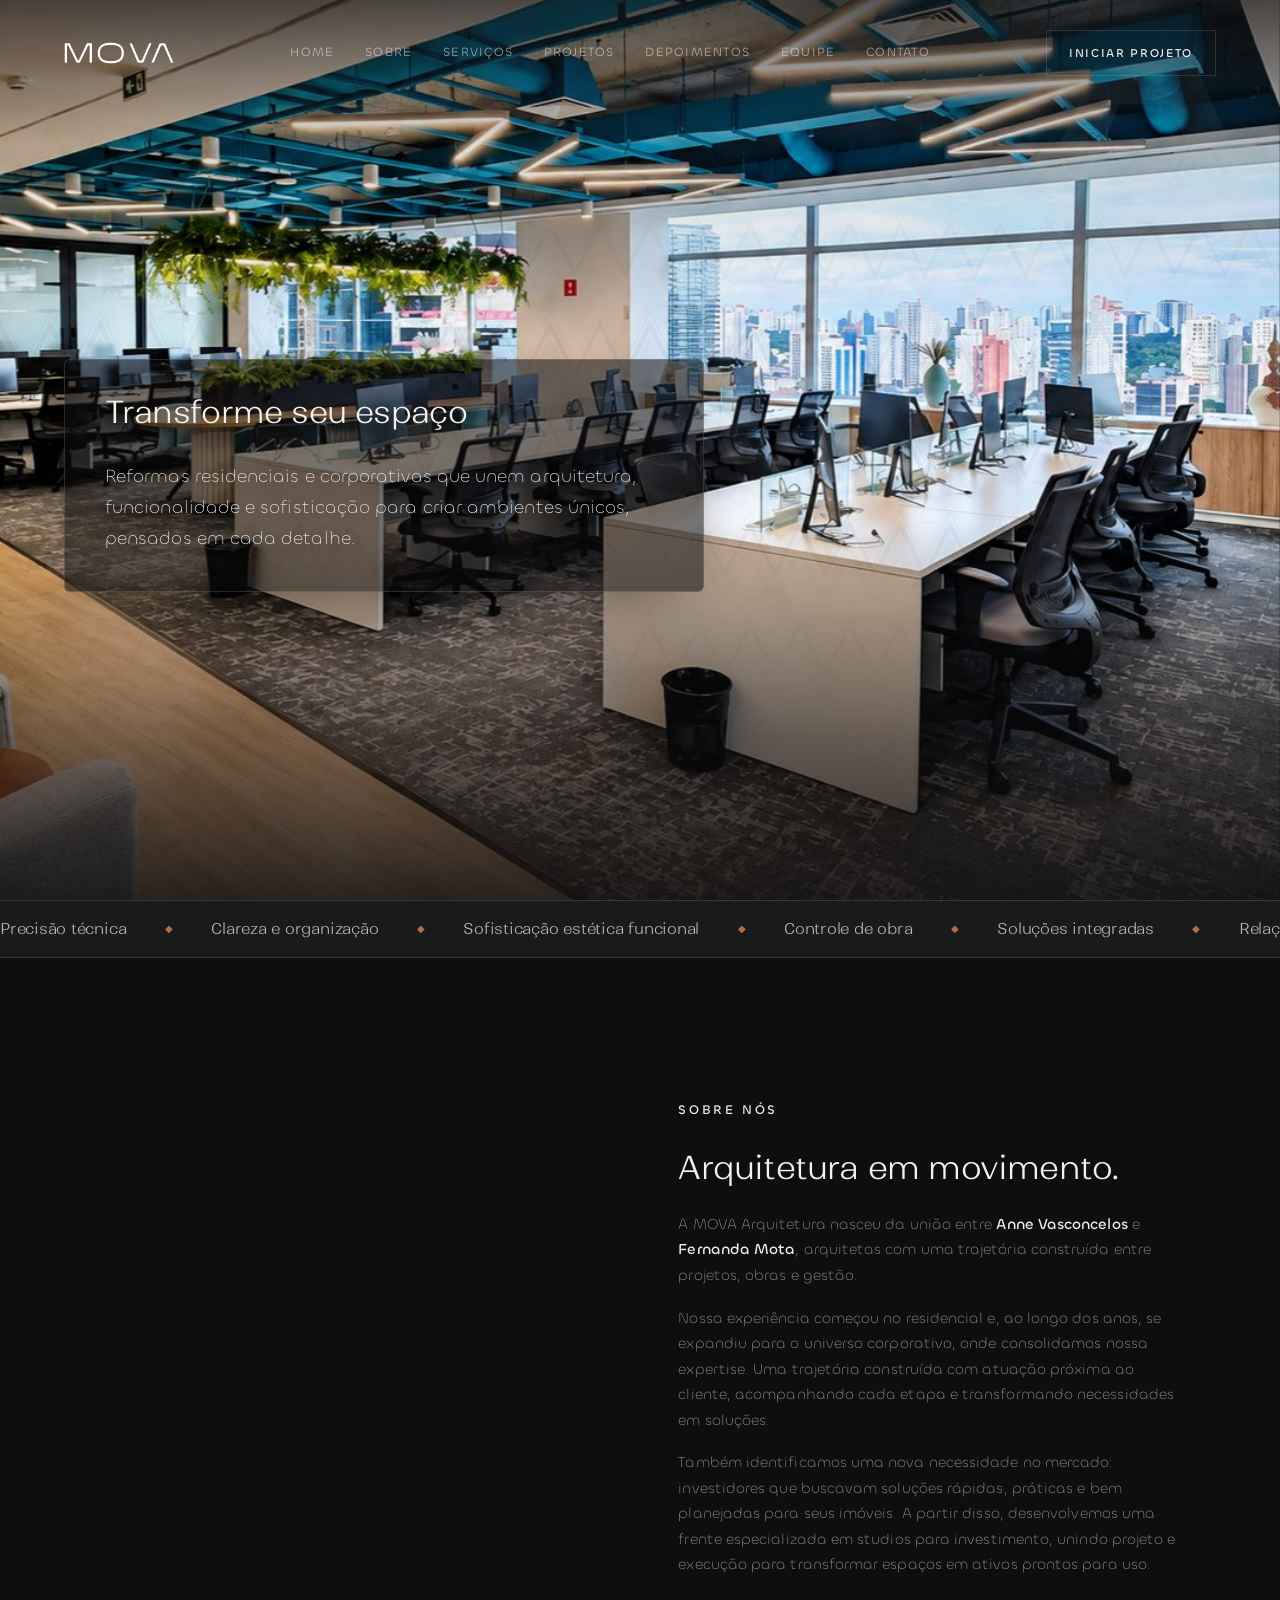
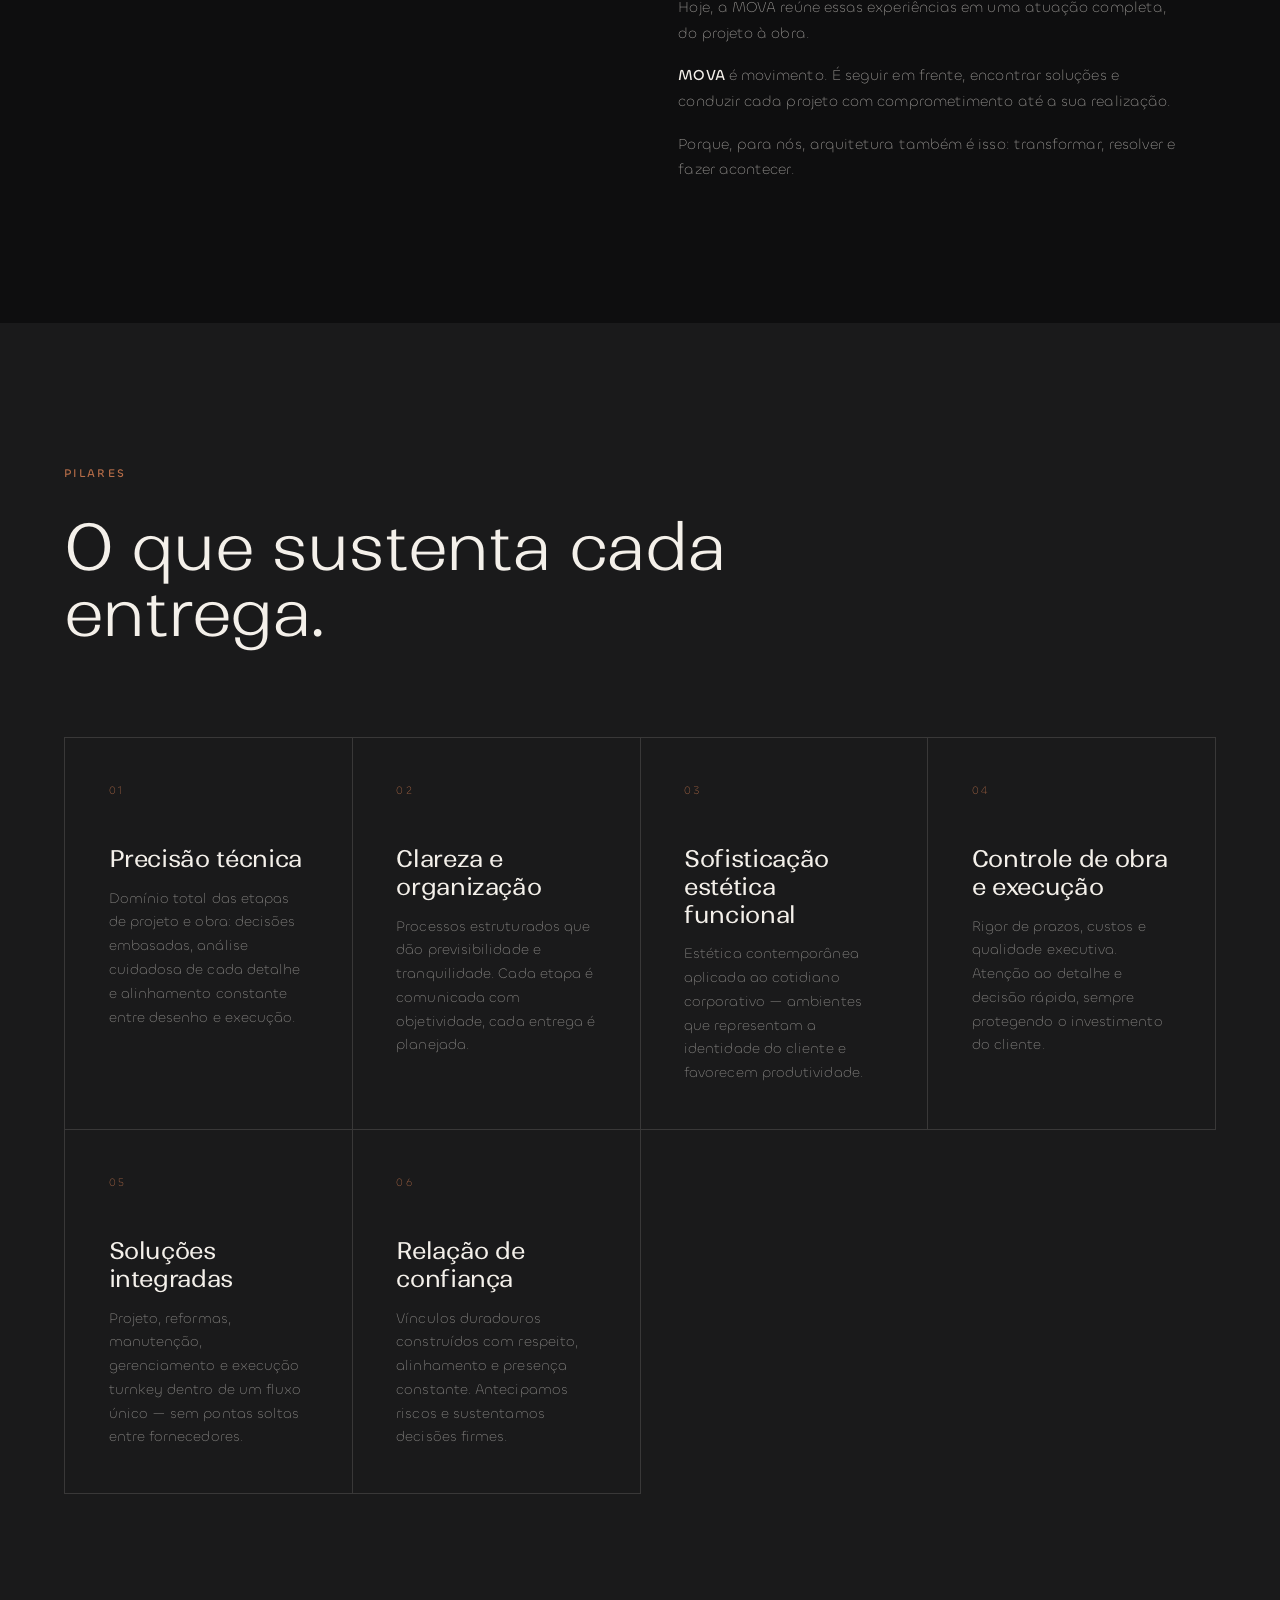
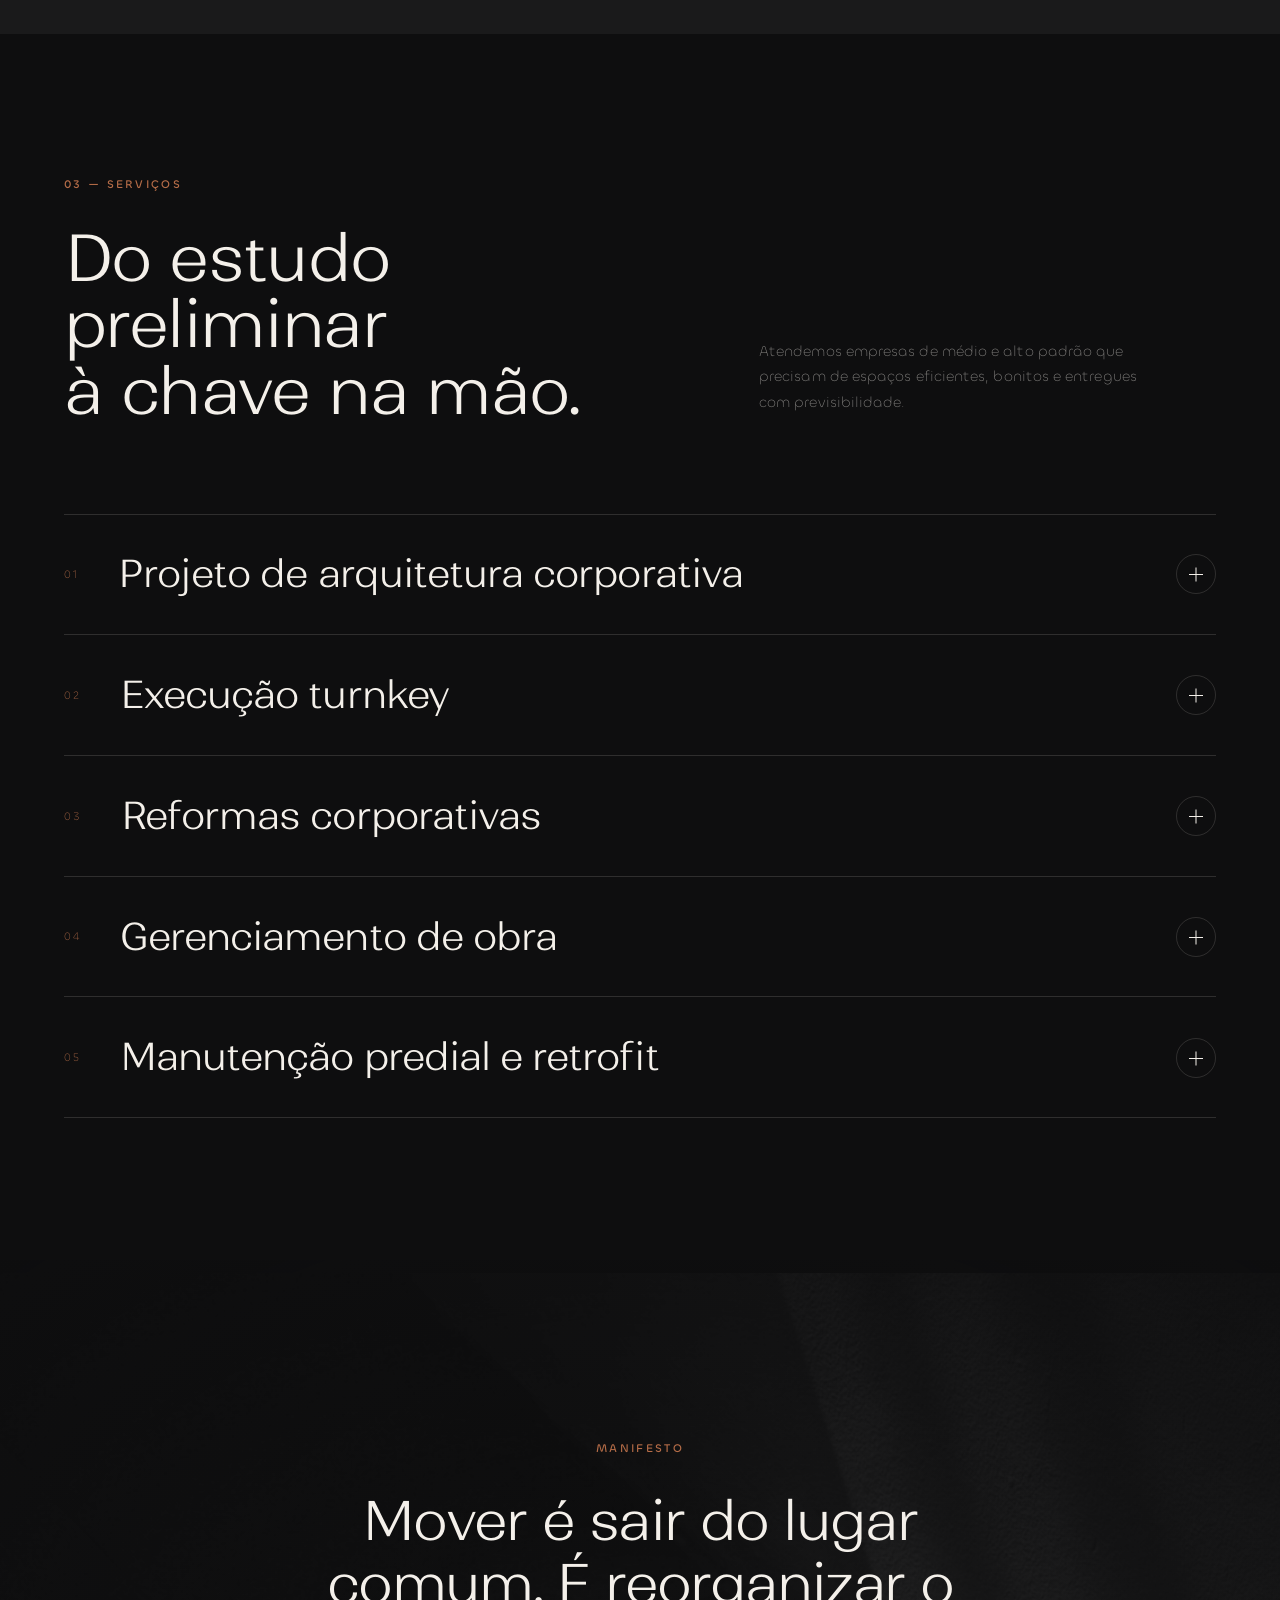
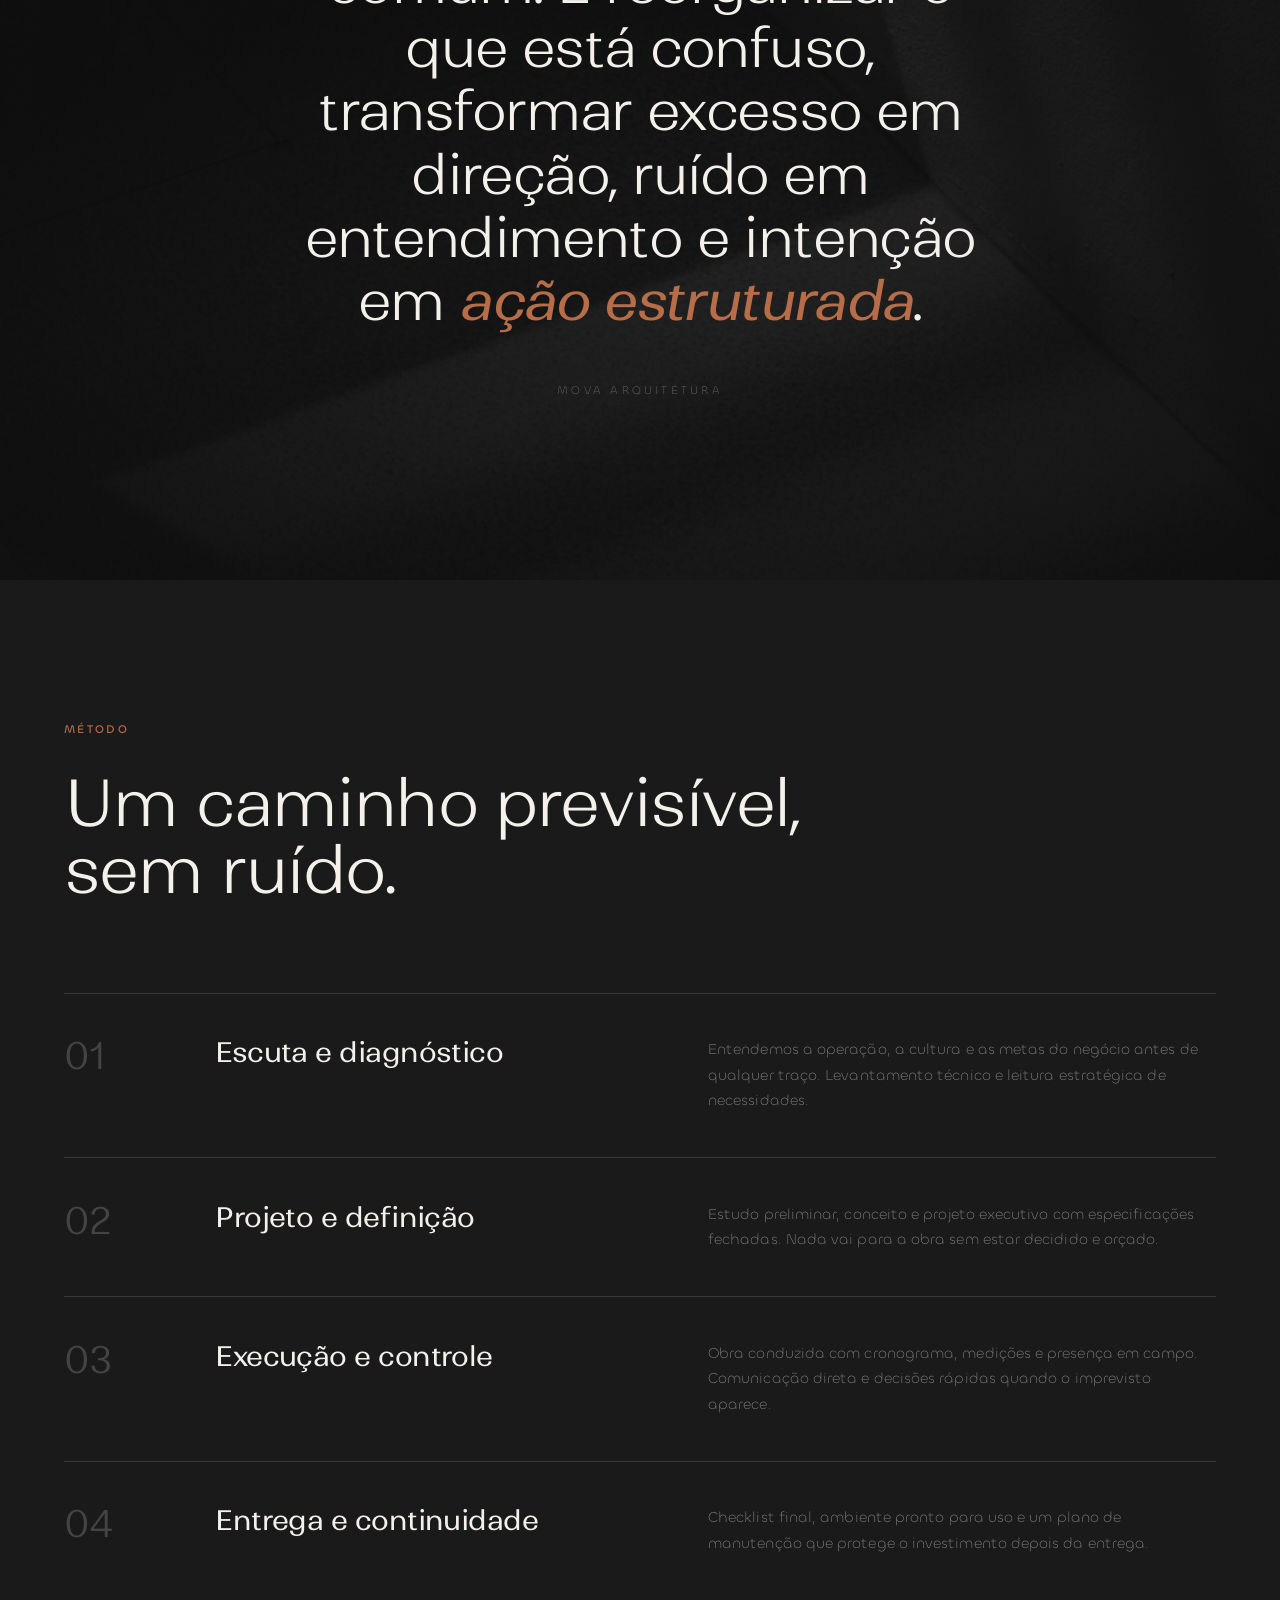
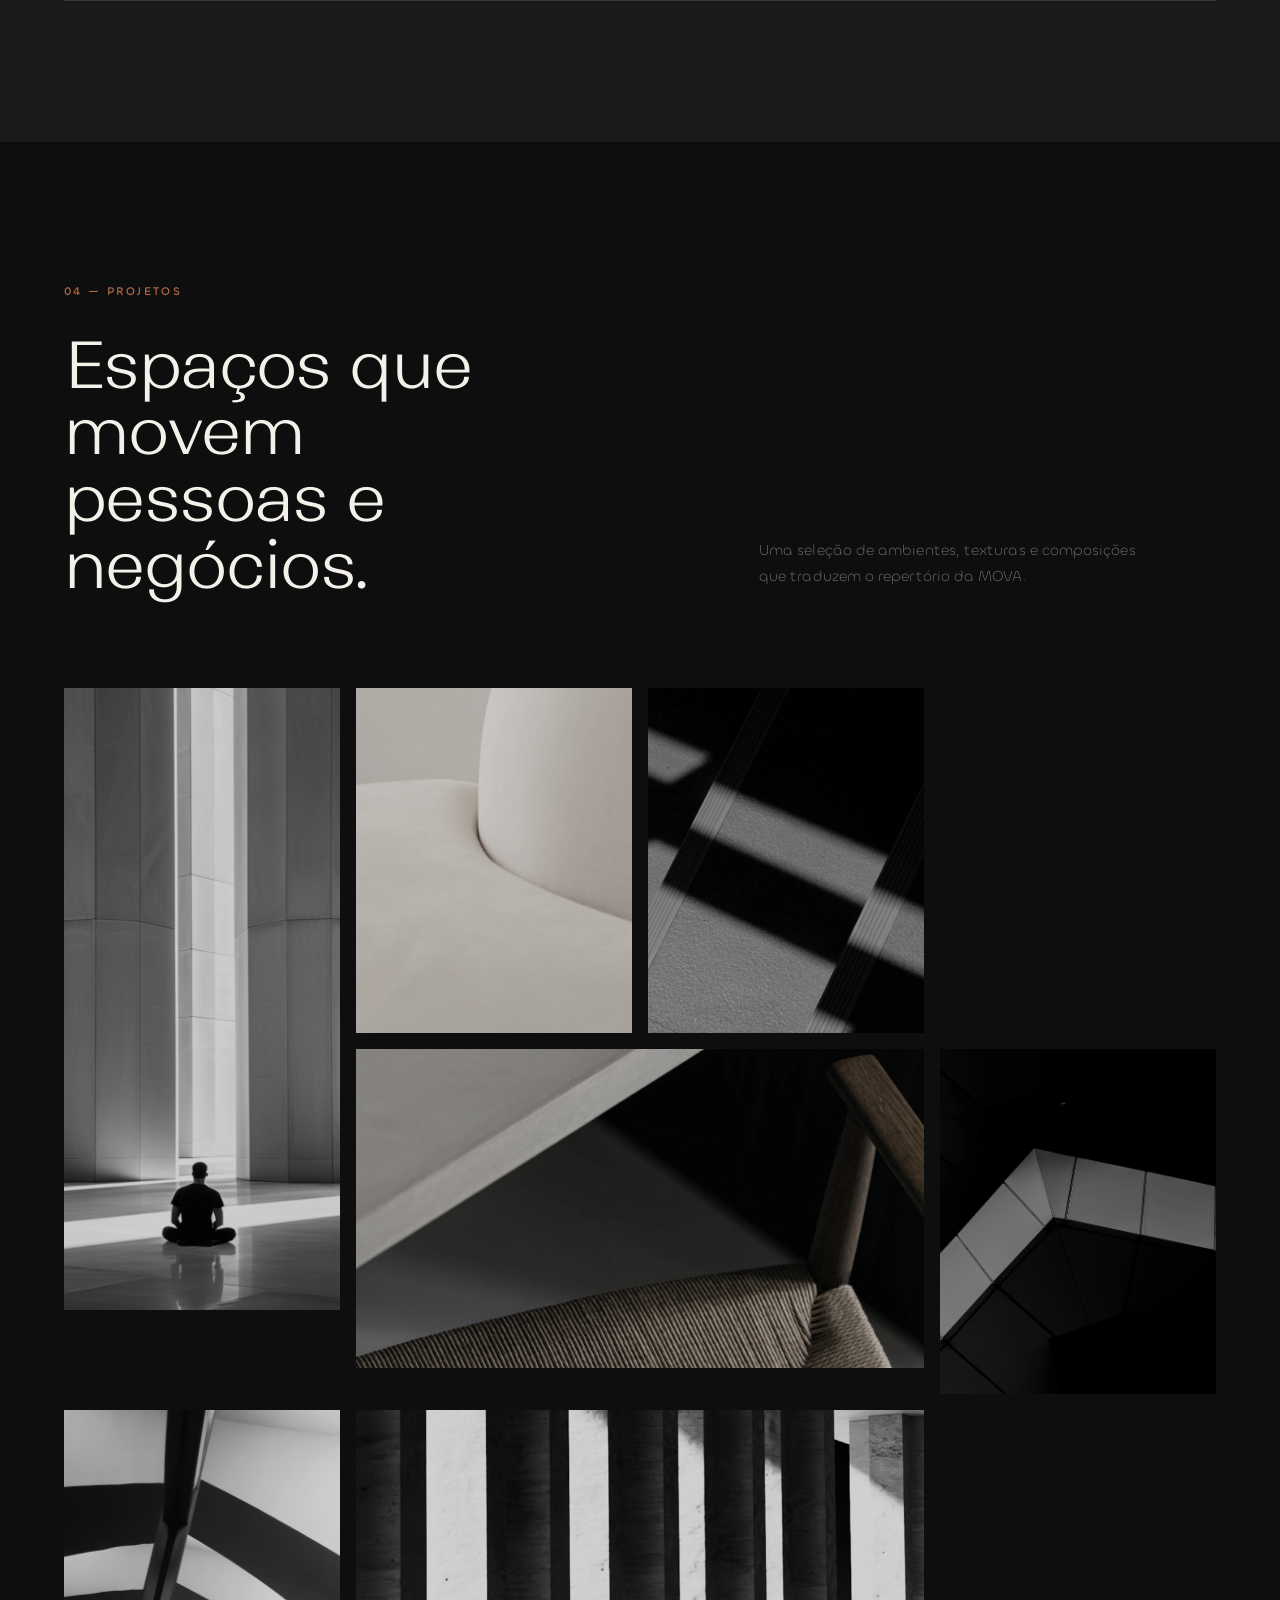
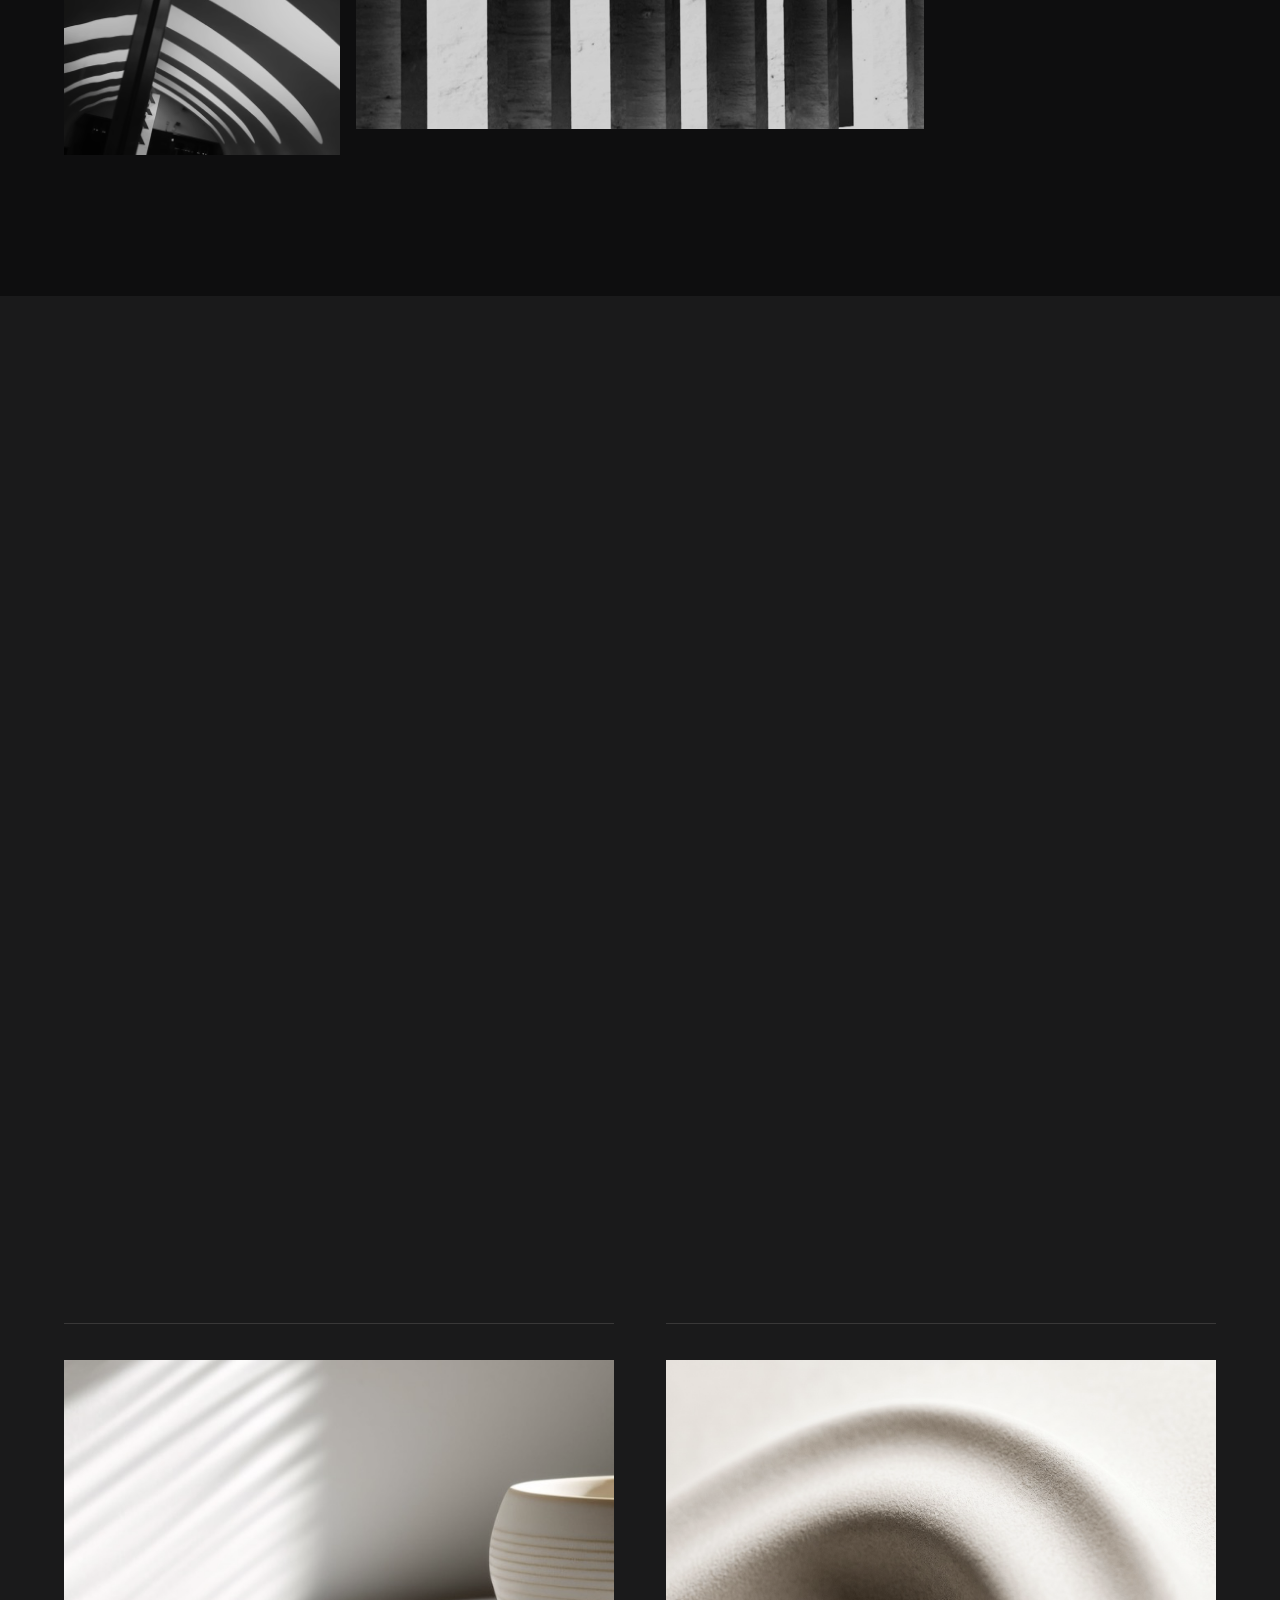
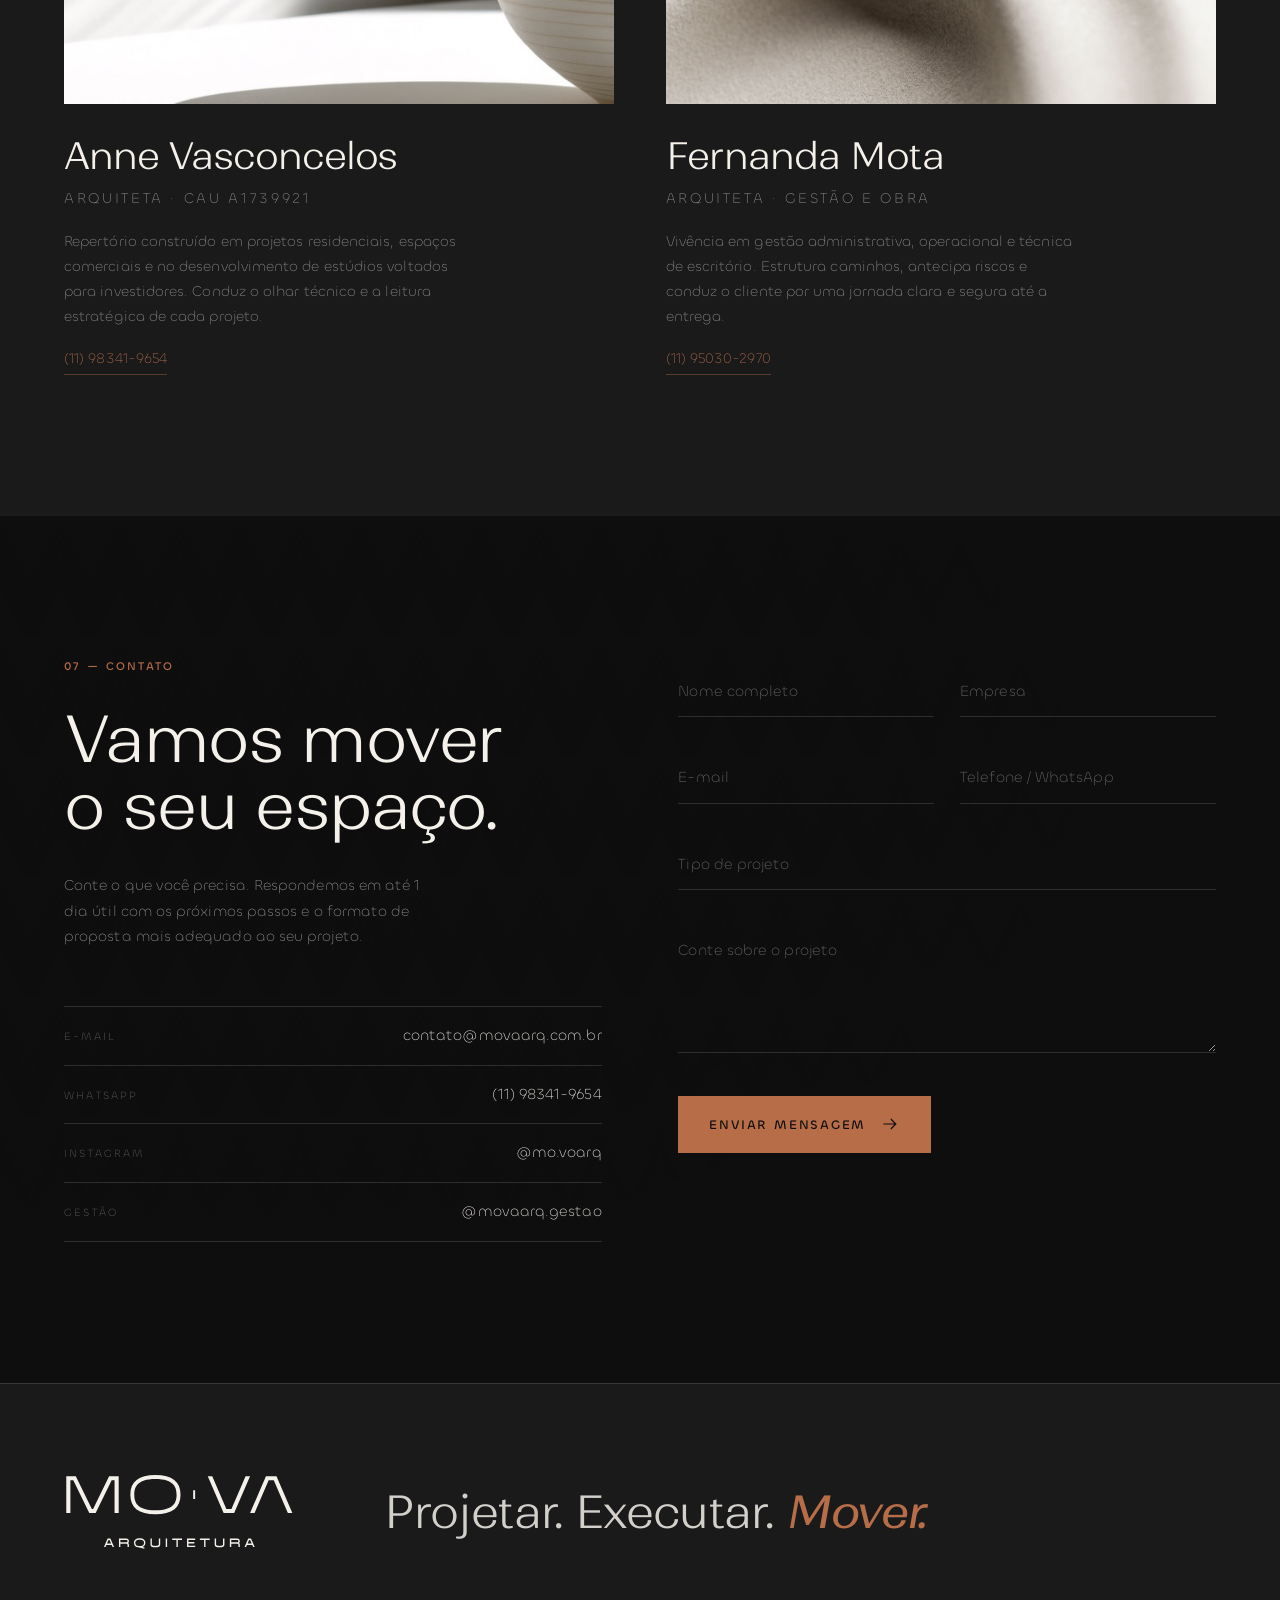
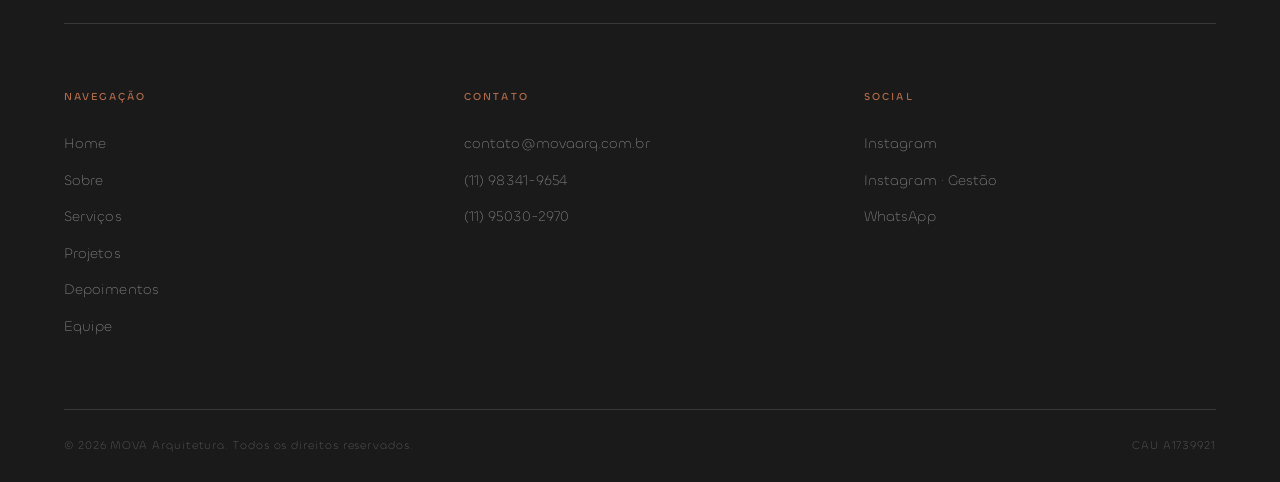
==== index.html @ e95b0adb "alterando pagina sobre nós" ====
<!DOCTYPE html>
<html lang="pt-BR">
<head>
<meta charset="utf-8">
<meta name="viewport" content="width=device-width, initial-scale=1">
<title>MOVA Arquitetura — Projetar. Executar. Mover.</title>
<meta name="description" content="Arquitetura corporativa de alto padrão. Projeto, execução turnkey, gerenciamento e manutenção em um fluxo único. Precisão técnica e sofisticação estética.">
<meta name="theme-color" content="#0E0E0F">
<meta name="robots" content="noindex, nofollow">

<meta property="og:type" content="website">
<meta property="og:title" content="MOVA Arquitetura — Projetar. Executar. Mover.">
<meta property="og:description" content="Arquitetura corporativa de alto padrão. Projeto, execução, gerenciamento e manutenção em um fluxo único.">
<meta property="og:image" content="src/assets/img/parede-sombra.jpg">
<meta property="og:locale" content="pt_BR">

<link rel="icon" href="src/assets/logo/favicon.svg" type="image/svg+xml">
<link rel="preload" href="src/assets/fonts/Ranade-Light.woff2" as="font" type="font/woff2" crossorigin>
<link rel="preload" href="src/assets/fonts/Chillax-Light.woff2" as="font" type="font/woff2" crossorigin>
<link rel="stylesheet" href="src/styles/style.css">
</head>
<body>

<!-- Preloader -->
<div class="loader" id="loader" aria-hidden="true">
  <div class="loader__mark">
    <svg viewBox="0 0 662 522" aria-hidden="true">
      <path d="M240.818 515.445C308.984 357.77 377.107 200.218 445.176 42.467H490.591L616 333.111H656L514.841 6H421.175L216.831 478.978H171.401L46 188.334H6L147.151 515.445Z"/>
    </svg>
  </div>
  <span class="loader__count" id="loaderCount">0</span>
</div>

<!-- Header -->
<header class="header" id="header">
  <a class="header__logo" href="#top" aria-label="MOVA Arquitetura — início">
    <img class="logo-h" src="src/assets/logo/mova-lettermark-novo.png" alt="MOVA Arquitetura">
  </a>

  <nav class="nav" id="nav" aria-label="Navegação principal">
    <ul class="nav__list">
      <li><a href="#top">Home</a></li>
      <li><a href="#sobre">Sobre</a></li>
      <li><a href="#servicos">Serviços</a></li>
      <li><a href="#projetos">Projetos</a></li>
      <li><a href="#depoimentos">Depoimentos</a></li>
      <li><a href="#equipe">Equipe</a></li>
      <li><a href="#contato">Contato</a></li>
    </ul>
    <div class="nav__foot">
      <a href="https://instagram.com/mo.voarq" target="_blank" rel="noopener">@mo.voarq</a>
      <a href="mailto:contato@movaarq.com.br">contato@movaarq.com.br</a>
    </div>
  </nav>

  <a class="header__cta" href="#contato" data-audio-unlock>Iniciar projeto</a>

  <button class="burger" id="burger" aria-label="Abrir menu" aria-expanded="false" aria-controls="nav">
    <span></span><span></span>
  </button>
</header>

<main id="top">

<!-- Hero -->
<section class="hero">
  <div class="hero__bg" id="heroBg" data-parallax="0.18">
    <img class="hero__slide is-active" src="src/assets/img/hero-escritorio-vista.jpg" alt="" aria-hidden="true" fetchpriority="high"
      data-title="Transforme seu espaço"
      data-desc="Reformas residenciais e corporativas que unem arquitetura, funcionalidade e sofisticação para criar ambientes únicos, pensados em cada detalhe.">
    <img class="hero__slide" src="src/assets/img/hero-cozinha-adega.jpg" alt="" aria-hidden="true" loading="lazy"
      data-title="Projetos sob medida."
      data-desc="Criamos soluções exclusivas para residências e escritórios, planejadas em cada detalhe para traduzir suas necessidades em um projeto único."
      data-align="right">
    <img class="hero__slide" src="src/assets/img/hero-lounge-copa.jpg" alt="" aria-hidden="true" loading="lazy"
      data-title="Planejamento e Gerenciamento"
      data-desc="Coordenamos todas as etapas da obra, do planejamento à execução, garantindo organização, eficiência e controle em todo o processo.">
  </div>
  <div class="hero__pattern" aria-hidden="true"></div>
  <div class="hero__mark" data-parallax="0.35" aria-hidden="true">
    <svg class="mark-sym" aria-hidden="true" focusable="false" xmlns="http://www.w3.org/2000/svg" xmlns:xlink="http://www.w3.org/1999/xlink" version="1.1" width="666" height="526" viewBox="0 0 666 526"> <defs> <clipPath id="mark-sym-c1"> <path transform="matrix(1,0,0,-1,-417,1013)" d="M417 487H1083V1013H417Z" clip-rule="evenodd"/> </clipPath> <clipPath id="mark-sym-c2"> <path transform="matrix(1,0,0,-1,-417,1013)" d="M0 1500H1500V0H0Z"/> </clipPath> </defs> <g clip-path="url(#mark-sym-c1)"> <g> <g clip-path="url(#mark-sym-c2)"> <path transform="matrix(1,0,0,-1,242.8175,517.72268)" d="M0 0C68.166 157.675 136.289 315.227 204.358 472.978H249.773L375.182 182.334H415.182L274.023 509.445H180.357L-23.987 36.467H-69.417L-194.819 327.111H-234.818L-93.667 0Z" fill="currentColor"/> </g> </g> </g> </svg>
  </div>

  <div class="hero__inner">
    <h1 class="hero__title" id="heroTitle">Transforme seu espaço</h1>
    <div class="hero__aside reveal">
      <p id="heroDesc">Reformas residenciais e corporativas que unem arquitetura, funcionalidade e sofisticação para criar ambientes únicos, pensados em cada detalhe.</p>
    </div>
  </div>
</section>

<!-- Marquee -->
<div class="marquee" aria-hidden="true">
  <div class="marquee__track">
    <span>Precisão técnica</span><i>◆</i>
    <span>Clareza e organização</span><i>◆</i>
    <span>Sofisticação estética funcional</span><i>◆</i>
    <span>Controle de obra</span><i>◆</i>
    <span>Soluções integradas</span><i>◆</i>
    <span>Relação de confiança</span><i>◆</i>
    <span>Precisão técnica</span><i>◆</i>
    <span>Clareza e organização</span><i>◆</i>
    <span>Sofisticação estética funcional</span><i>◆</i>
    <span>Controle de obra</span><i>◆</i>
    <span>Soluções integradas</span><i>◆</i>
    <span>Relação de confiança</span><i>◆</i>
  </div>
</div>

<!-- Estúdio -->
<section class="section studio" id="sobre">
  <div class="wrap grid-2">
    <div class="studio__media reveal">
      <img class="studio__mark" src="src/assets/logo/mova-simbolo-branco.png" alt="" aria-hidden="true">
    </div>

    <div class="studio__text">
      <p class="eyebrow reveal">Sobre nós</p>
      <h2 class="h2 reveal">Arquitetura em movimento.</h2>
      <div class="rich reveal">
        <p>A MOVA Arquitetura nasceu da união entre <strong>Anne Vasconcelos</strong> e <strong>Fernanda Mota</strong>, arquitetas com uma trajetória construída entre projetos, obras e gestão.</p>
        <p>Nossa experiência começou no residencial e, ao longo dos anos, se expandiu para o universo corporativo, onde consolidamos nossa expertise. Uma trajetória construída com atuação próxima ao cliente, acompanhando cada etapa e transformando necessidades em soluções.</p>
        <p>Também identificamos uma nova necessidade no mercado: investidores que buscavam soluções rápidas, práticas e bem planejadas para seus imóveis. A partir disso, desenvolvemos uma frente especializada em studios para investimento, unindo projeto e execução para transformar espaços em ativos prontos para uso.</p>
        <p>Hoje, a MOVA reúne essas experiências em uma atuação completa, do projeto à obra.</p>
        <p><strong>MOVA</strong> é movimento. É seguir em frente, encontrar soluções e conduzir cada projeto com comprometimento até a sua realização.</p>
        <p>Porque, para nós, arquitetura também é isso: transformar, resolver e fazer acontecer.</p>
      </div>
    </div>
  </div>
</section>

<!-- Pilares -->
<section class="section pillars" id="pilares">
  <div class="wrap">
    <header class="sec-head">
      <p class="eyebrow reveal">Pilares</p>
      <h2 class="h2 reveal">O que sustenta cada entrega.</h2>
    </header>

    <div class="pillars__grid">
      <article class="pillar reveal">
        <span class="pillar__n">01</span>
        <h3>Precisão técnica</h3>
        <p>Domínio total das etapas de projeto e obra: decisões embasadas, análise cuidadosa de cada detalhe e alinhamento constante entre desenho e execução.</p>
      </article>
      <article class="pillar reveal">
        <span class="pillar__n">02</span>
        <h3>Clareza e organização</h3>
        <p>Processos estruturados que dão previsibilidade e tranquilidade. Cada etapa é comunicada com objetividade, cada entrega é planejada.</p>
      </article>
      <article class="pillar reveal">
        <span class="pillar__n">03</span>
        <h3>Sofisticação estética funcional</h3>
        <p>Estética contemporânea aplicada ao cotidiano corporativo — ambientes que representam a identidade do cliente e favorecem produtividade.</p>
      </article>
      <article class="pillar reveal">
        <span class="pillar__n">04</span>
        <h3>Controle de obra e execução</h3>
        <p>Rigor de prazos, custos e qualidade executiva. Atenção ao detalhe e decisão rápida, sempre protegendo o investimento do cliente.</p>
      </article>
      <article class="pillar reveal">
        <span class="pillar__n">05</span>
        <h3>Soluções integradas</h3>
        <p>Projeto, reformas, manutenção, gerenciamento e execução turnkey dentro de um fluxo único — sem pontas soltas entre fornecedores.</p>
      </article>
      <article class="pillar reveal">
        <span class="pillar__n">06</span>
        <h3>Relação de confiança</h3>
        <p>Vínculos duradouros construídos com respeito, alinhamento e presença constante. Antecipamos riscos e sustentamos decisões firmes.</p>
      </article>
    </div>
  </div>
</section>

<!-- Serviços -->
<section class="section services" id="servicos">
  <div class="wrap">
    <header class="sec-head sec-head--split">
      <div>
        <p class="eyebrow reveal">03 — Serviços</p>
        <h2 class="h2 reveal">Do estudo preliminar<br>à chave na mão.</h2>
      </div>
      <p class="sec-head__lead reveal">Atendemos empresas de médio e alto padrão que precisam de espaços eficientes, bonitos e entregues com previsibilidade.</p>
    </header>

    <div class="acc" id="acc">
      <div class="acc__item">
        <button class="acc__head" aria-expanded="false">
          <span class="acc__n">01</span>
          <span class="acc__title">Projeto de arquitetura corporativa</span>
          <span class="acc__ic" aria-hidden="true"></span>
        </button>
        <div class="acc__panel"><div class="acc__body">
          <p>Escritórios, sedes, lojas, restaurantes e espaços comerciais. Estudo preliminar, anteprojeto, projeto executivo, detalhamento de marcenaria e compatibilização com as demais disciplinas.</p>
          <ul><li>Layout e estudo de ocupação</li><li>Projeto executivo completo</li><li>Detalhamento e especificação</li><li>Compatibilização de projetos</li></ul>
        </div></div>
      </div>

      <div class="acc__item">
        <button class="acc__head" aria-expanded="false">
          <span class="acc__n">02</span>
          <span class="acc__title">Execução turnkey</span>
          <span class="acc__ic" aria-hidden="true"></span>
        </button>
        <div class="acc__panel"><div class="acc__body">
          <p>Uma única parceira do projeto à entrega das chaves. Contratação, coordenação de equipes, controle de qualidade e responsabilidade integral sobre o resultado.</p>
          <ul><li>Orçamento consolidado</li><li>Cronograma físico-financeiro</li><li>Gestão de fornecedores</li><li>Entrega pronta para uso</li></ul>
        </div></div>
      </div>

      <div class="acc__item">
        <button class="acc__head" aria-expanded="false">
          <span class="acc__n">03</span>
          <span class="acc__title">Reformas corporativas</span>
          <span class="acc__ic" aria-hidden="true"></span>
        </button>
        <div class="acc__panel"><div class="acc__body">
          <p>Intervenções em operação, com planejamento de fases para reduzir impacto na rotina da empresa. Antecipamos imprevistos e mantemos o negócio funcionando.</p>
          <ul><li>Reformas em ambiente ocupado</li><li>Faseamento e obra noturna</li><li>Adequação a normas e condomínio</li></ul>
        </div></div>
      </div>

      <div class="acc__item">
        <button class="acc__head" aria-expanded="false">
          <span class="acc__n">04</span>
          <span class="acc__title">Gerenciamento de obra</span>
          <span class="acc__ic" aria-hidden="true"></span>
        </button>
        <div class="acc__panel"><div class="acc__body">
          <p>Controle rigoroso de prazos, custos e qualidade executiva, com relatórios claros e tomada de decisão rápida em campo.</p>
          <ul><li>Fiscalização técnica</li><li>Controle de custos e medições</li><li>Relatórios periódicos</li></ul>
        </div></div>
      </div>

      <div class="acc__item">
        <button class="acc__head" aria-expanded="false">
          <span class="acc__n">05</span>
          <span class="acc__title">Manutenção predial e retrofit</span>
          <span class="acc__ic" aria-hidden="true"></span>
        </button>
        <div class="acc__panel"><div class="acc__body">
          <p>Planos de manutenção e atualização de ambientes para preservar o investimento, a imagem da empresa e a performance dos espaços ao longo do tempo.</p>
          <ul><li>Plano de manutenção preventiva</li><li>Retrofit de ambientes</li><li>Atendimento recorrente</li></ul>
        </div></div>
      </div>
    </div>
  </div>
</section>

<!-- Manifesto -->
<section class="manifesto">
  <div class="manifesto__bg" data-parallax="0.12" aria-hidden="true">
    <img src="src/assets/img/piso-granilite.jpg" alt="" loading="lazy">
  </div>
  <div class="wrap">
    <p class="eyebrow reveal">Manifesto</p>
    <blockquote class="manifesto__q reveal">
      Mover é sair do lugar comum. É reorganizar o que está confuso, transformar excesso em direção, ruído em entendimento e intenção em <em>ação estruturada</em>.
    </blockquote>
    <p class="manifesto__sign reveal">MOVA Arquitetura</p>
  </div>
</section>

<!-- Método -->
<section class="section method" id="metodo">
  <div class="wrap">
    <header class="sec-head">
      <p class="eyebrow reveal">Método</p>
      <h2 class="h2 reveal">Um caminho previsível,<br>sem ruído.</h2>
    </header>

    <ol class="steps">
      <li class="step reveal">
        <span class="step__n">01</span>
        <h3>Escuta e diagnóstico</h3>
        <p>Entendemos a operação, a cultura e as metas do negócio antes de qualquer traço. Levantamento técnico e leitura estratégica de necessidades.</p>
      </li>
      <li class="step reveal">
        <span class="step__n">02</span>
        <h3>Projeto e definição</h3>
        <p>Estudo preliminar, conceito e projeto executivo com especificações fechadas. Nada vai para a obra sem estar decidido e orçado.</p>
      </li>
      <li class="step reveal">
        <span class="step__n">03</span>
        <h3>Execução e controle</h3>
        <p>Obra conduzida com cronograma, medições e presença em campo. Comunicação direta e decisões rápidas quando o imprevisto aparece.</p>
      </li>
      <li class="step reveal">
        <span class="step__n">04</span>
        <h3>Entrega e continuidade</h3>
        <p>Checklist final, ambiente pronto para uso e um plano de manutenção que protege o investimento depois da entrega.</p>
      </li>
    </ol>
  </div>
</section>

<!-- Projetos -->
<section class="section projects" id="projetos">
  <div class="wrap">
    <header class="sec-head sec-head--split">
      <div>
        <p class="eyebrow reveal">04 — Projetos</p>
        <h2 class="h2 reveal">Espaços que movem<br>pessoas e negócios.</h2>
      </div>
      <p class="sec-head__lead reveal">Uma seleção de ambientes, texturas e composições que traduzem o repertório da MOVA.</p>
    </header>

    <div class="gal">
      <figure class="gal__item gal__item--tall reveal">
        <img src="src/assets/img/colunas-escala.jpg" alt="Escala e ritmo estrutural em espaço corporativo" loading="lazy">
        <figcaption><span>Corporativo</span><b>Ritmo e escala</b></figcaption>
      </figure>
      <figure class="gal__item reveal">
        <img src="src/assets/img/poltrona.jpg" alt="Mobiliário e curvas em área de convivência" loading="lazy">
        <figcaption><span>Convivência</span><b>Conforto e forma</b></figcaption>
      </figure>
      <figure class="gal__item reveal">
        <img src="src/assets/img/sombras-piso.jpg" alt="Estudo de luz e sombra sobre o piso" loading="lazy">
        <figcaption><span>Luz</span><b>Desenho de sombra</b></figcaption>
      </figure>
      <figure class="gal__item gal__item--wide reveal">
        <img src="src/assets/img/detalhe-palhinha.jpg" alt="Detalhe de materiais naturais e madeira" loading="lazy">
        <figcaption><span>Materiais</span><b>Textura e toque</b></figcaption>
      </figure>
      <figure class="gal__item reveal">
        <img src="src/assets/img/geometria-escada.jpg" alt="Geometria de escada em ambiente escuro" loading="lazy">
        <figcaption><span>Circulação</span><b>Geometria precisa</b></figcaption>
      </figure>
      <figure class="gal__item reveal">
        <img src="src/assets/img/arcos-luz.jpg" alt="Composição arquitetônica em preto e branco" loading="lazy">
        <figcaption><span>Composição</span><b>Cheios e vazios</b></figcaption>
      </figure>
      <figure class="gal__item gal__item--wide reveal">
        <img src="src/assets/img/colunas-ritmo.jpg" alt="Sequência de pilares em fachada" loading="lazy">
        <figcaption><span>Fachada</span><b>Repetição construtiva</b></figcaption>
      </figure>
    </div>
  </div>
</section>

<!-- Depoimentos -->
<section class="section testimonials" id="depoimentos">
  <div class="wrap">
    <header class="sec-head">
      <p class="eyebrow reveal">05 — Depoimentos</p>
      <h2 class="h2 reveal">O que dizem sobre<br>trabalhar com a MOVA.</h2>
    </header>
    <p class="sec-head__lead reveal">Em breve, depoimentos de clientes que já viveram o processo MOVA — do estudo preliminar à entrega.</p>
  </div>
</section>

<!-- Equipe -->
<section class="section partners" id="equipe">
  <div class="wrap">
    <header class="sec-head">
      <p class="eyebrow reveal">06 — Equipe</p>
      <h2 class="h2 reveal">Duas frentes,<br>um mesmo propósito.</h2>
    </header>

    <div class="partners__grid">
      <article class="partner reveal">
        <div class="partner__img"><img src="src/assets/img/louca-sombra.jpg" alt="" loading="lazy" aria-hidden="true"></div>
        <div class="partner__info">
          <h3>Anne Vasconcelos</h3>
          <p class="partner__role">Arquiteta · CAU A1739921</p>
          <p>Repertório construído em projetos residenciais, espaços comerciais e no desenvolvimento de estúdios voltados para investidores. Conduz o olhar técnico e a leitura estratégica de cada projeto.</p>
          <a class="link" href="https://wa.me/5511983419654?text=Ol%C3%A1%2C%20vim%20pelo%20site%20da%20MOVA%20Arquitetura%20e%20gostaria%20de%20falar%20sobre%20um%20projeto." target="_blank" rel="noopener">(11) 98341-9654</a>
        </div>
      </article>

      <article class="partner reveal">
        <div class="partner__img"><img src="src/assets/img/textura-curva.jpg" alt="" loading="lazy" aria-hidden="true"></div>
        <div class="partner__info">
          <h3>Fernanda Mota</h3>
          <p class="partner__role">Arquiteta · Gestão e obra</p>
          <p>Vivência em gestão administrativa, operacional e técnica de escritório. Estrutura caminhos, antecipa riscos e conduz o cliente por uma jornada clara e segura até a entrega.</p>
          <a class="link" href="https://wa.me/5511950302970?text=Ol%C3%A1%2C%20vim%20pelo%20site%20da%20MOVA%20Arquitetura%20e%20gostaria%20de%20falar%20sobre%20um%20projeto." target="_blank" rel="noopener">(11) 95030-2970</a>
        </div>
      </article>
    </div>
  </div>
</section>

<!-- Contato -->
<section class="section contact" id="contato">
  <div class="contact__pattern" aria-hidden="true"></div>
  <div class="wrap grid-2">
    <div class="contact__aside">
      <p class="eyebrow reveal">07 — Contato</p>
      <h2 class="h2 reveal">Vamos mover<br>o seu espaço.</h2>
      <p class="contact__lead reveal">Conte o que você precisa. Respondemos em até 1 dia útil com os próximos passos e o formato de proposta mais adequado ao seu projeto.</p>

      <ul class="contact__list reveal">
        <li><span>E-mail</span><a href="mailto:contato@movaarq.com.br">contato@movaarq.com.br</a></li>
        <li><span>WhatsApp</span><a href="https://wa.me/5511983419654?text=Ol%C3%A1%2C%20vim%20pelo%20site%20da%20MOVA%20Arquitetura%20e%20gostaria%20de%20falar%20sobre%20um%20projeto." target="_blank" rel="noopener">(11) 98341-9654</a></li>
        <li><span>Instagram</span><a href="https://instagram.com/mo.voarq" target="_blank" rel="noopener">@mo.voarq</a></li>
        <li><span>Gestão</span><a href="https://instagram.com/movaarq.gestao" target="_blank" rel="noopener">@movaarq.gestao</a></li>
      </ul>
    </div>

    <form class="form reveal" id="form" action="backend/contato.php" method="post" novalidate>
      <div class="form__row">
        <div class="field">
          <input type="text" id="nome" name="nome" required placeholder=" " autocomplete="name">
          <label for="nome">Nome completo</label>
        </div>
        <div class="field">
          <input type="text" id="empresa" name="empresa" placeholder=" " autocomplete="organization">
          <label for="empresa">Empresa</label>
        </div>
      </div>

      <div class="form__row">
        <div class="field">
          <input type="email" id="email" name="email" required placeholder=" " autocomplete="email">
          <label for="email">E-mail</label>
        </div>
        <div class="field">
          <input type="tel" id="telefone" name="telefone" required placeholder=" " autocomplete="tel" inputmode="tel">
          <label for="telefone">Telefone / WhatsApp</label>
        </div>
      </div>

      <div class="field">
        <select id="tipo" name="tipo" required>
          <option value="" selected disabled></option>
          <option>Projeto de arquitetura corporativa</option>
          <option>Execução turnkey</option>
          <option>Reforma corporativa</option>
          <option>Gerenciamento de obra</option>
          <option>Manutenção / retrofit</option>
          <option>Outro</option>
        </select>
        <label for="tipo">Tipo de projeto</label>
      </div>

      <div class="field">
        <textarea id="mensagem" name="mensagem" rows="4" required placeholder=" "></textarea>
        <label for="mensagem">Conte sobre o projeto</label>
      </div>

      <div class="hp" aria-hidden="true">
        <label for="website">Não preencha</label>
        <input type="text" id="website" name="website" tabindex="-1" autocomplete="off">
      </div>

      <button class="btn btn--solid" type="submit" id="submit">
        <span>Enviar mensagem</span>
        <svg viewBox="0 0 24 24" aria-hidden="true"><path d="M4 12h15M13 6l6 6-6 6"/></svg>
      </button>

      <p class="form__msg" id="formMsg" role="status" aria-live="polite"></p>
    </form>
  </div>
</section>

</main>

<!-- Footer -->
<footer class="footer">
  <div class="wrap">
    <div class="footer__top">
      <svg class="footer__logo" role="img" aria-label="MOVA Arquitetura" xmlns="http://www.w3.org/2000/svg" xmlns:xlink="http://www.w3.org/1999/xlink" version="1.1" width="917" height="310" viewBox="0 0 917 310"> <defs> <clipPath id="footer-logo-c1"> <path transform="matrix(1,0,0,-1,-291,905)" d="M291 595H1208V905H291Z" clip-rule="evenodd"/> </clipPath> <clipPath id="footer-logo-c2"> <path transform="matrix(1,0,0,-1,-291,905)" d="M0 1500H1500V0H0Z"/> </clipPath> </defs> <g clip-path="url(#footer-logo-c1)"> <g> <g clip-path="url(#footer-logo-c2)"> <path transform="matrix(1,0,0,-1,803.8927,12.763184)" d="M0 0-63.295-146.414H-45.393L10.743-16.323H31.07L87.203-146.414H105.107L41.924 0ZM-126.592-146.412-63.295 .003H-81.199L-137.332-130.088H-157.662L-213.792 .003H-231.697L-168.516-146.412ZM-778.492-16.13H-767.053L-703.414-146.646H-690.592-677.893L-614.248-16.13H-602.698V-146.525H-586.294V.193H-624.409L-688.054-130.317H-690.592-693.139L-756.892 .193H-794.893V-146.525H-778.492ZM-439.951-151.305C-373.656-151.305-340.045-125.081-340.045-73.455-340.045-21.675-373.656 4.585-439.951 4.585-506.251 4.585-539.86-21.675-539.86-73.455-539.86-125.081-506.251-151.305-439.951-151.305M-439.951-11.276C-364.531-11.276-355.753-46.734-355.753-73.455-355.753-100.136-364.531-135.594-439.951-135.594-515.374-135.594-524.152-100.136-524.152-73.455-524.152-46.734-515.374-11.276-439.951-11.276M-282.004-55.502H-289.741V-91.214008H-282.004Z" fill="currentColor"/> <path transform="matrix(1,0,0,-1,189.7023,286.49488)" d="M0 0H-21.099L-24.67-8.271H-30.702C-25.828 3.015-20.944 14.298-16.099 25.596H-5.007L9.597-8.271H3.54ZM-8.65 20.058H-12.457L-18.711 5.538H-2.415ZM58.451 5.028H34.604V-8.244H29.049V25.647H58.451C61.284 25.647 63.857 24.486 65.72 22.62 67.581 20.754 68.736 18.174 68.736 15.336 68.736 13.665 68.328 12.075 67.607 10.671 67.053 9.594 66.312 8.619 65.432 7.803 66.312 6.99 67.053 6.024 67.604 4.953 68.325 3.555 68.736 1.962 68.736 .288V-8.244H63.182V.288C63.182 1.596 62.651 2.787 61.799 3.642 60.942 4.494 59.757 5.028 58.451 5.028M61.793 18.715C60.942 19.572 59.757 20.109 58.451 20.109H34.604V10.566H58.451C59.757 10.566 60.942 11.103 61.793 11.961 62.649 12.822 63.182 14.019 63.182 15.336 63.182 16.653 62.649 17.853 61.793 18.715M128.271 22.125C132.156 19.089 134.112 14.58 134.112 8.625 134.112 3.588 132.69-.414 129.875-3.363 127.91-5.421 125.279-6.945 121.992-7.929L130.845-9.903 129.404-15.327 106.07-9.033C100.373-8.37 96.041-6.564 93.111-3.621 90.15-.645 88.649 3.441 88.649 8.625 88.649 14.58 90.611 19.086 94.496 22.125 98.309 25.101 103.949 26.604 111.383 26.604 118.823 26.604 124.461 25.104 128.271 22.125M96.804 16.887C94.518 14.475 94.089 11.328 94.089 8.625 94.089 5.922 94.518 2.778 96.804 .366 99.155-2.112 103.5-3.912 111.383-3.912 119.289-3.912 123.639-2.112 125.99 .366 128.279 2.778 128.706 5.922 128.706 8.625 128.706 11.328 128.279 14.475 125.99 16.887 123.635 19.362 119.289 21.165 111.383 21.165 103.5 21.165 99.155 19.362 96.804 16.887M193.203 2.334C193.203-9.351 178.629-9.351 173.834-9.351 169.04-9.351 154.47-9.351 154.47 2.334V25.605H160.025V2.334C160.025 1.062 160.34-.42 162.015-1.566 163.91-2.865 167.426-3.81 173.834-3.81 180.242-3.81 183.765-2.868 185.658-1.566 187.331-.42 187.646 1.062 187.646 2.334V25.605H193.203ZM216.161 25.605H220.725V-8.253H215.169V25.605ZM262.338-8.244H257.775V20.109H240.959V25.647H280.143V20.109H263.33V-8.244ZM305.606-2.805H332.577V-8.346H300.05V25.647H332.577V20.109H305.606V11.422H329.133V5.88H305.606ZM372.503-8.244H367.94V20.109H351.125V25.647H390.309V20.109H373.496V-8.244ZM448.8 2.334C448.8-9.351 434.226-9.351 429.431-9.351 424.637-9.351 410.067-9.351 410.067 2.334V25.605H415.622V2.334C415.622 1.062 415.937-.42 417.612-1.566 419.508-2.865 423.023-3.81 429.431-3.81 435.84-3.81 439.362-2.868 441.255-1.566 442.929-.42 443.244 1.062 443.244 2.334V25.605H448.8ZM499.869 5.028H476.022V-8.244H470.465V25.647H499.869C502.701 25.647 505.278 24.486 507.141 22.62 508.998 20.754 510.153 18.174 510.153 15.336 510.153 13.665 509.745 12.075 509.025 10.671 508.47 9.594 507.729 8.619 506.853 7.803 507.729 6.99 508.47 6.024 509.022 4.953 509.742 3.555 510.153 1.962 510.153 .288V-8.244H504.599V.288C504.599 1.596 504.068 2.787 503.216 3.642 502.361 4.494 501.174 5.028 499.869 5.028M503.211 18.715C502.359 19.572 501.174 20.109 499.869 20.109H476.022V10.566H499.869C501.174 10.566 502.359 11.103 503.211 11.961 504.067 12.822 504.599 14.019 504.599 15.336 504.599 16.653 504.067 17.853 503.211 18.715M559.701 0H538.602L535.032-8.271H528.998C533.874 3.015 538.758 14.298 543.602 25.596H554.694L569.298-8.271H563.241ZM551.052 20.058H547.245L540.989 5.538H557.286Z" fill="currentColor" fill-rule="evenodd"/> </g> </g> </g> </svg>
      <p class="footer__claim">Projetar. Executar. <em>Mover.</em></p>
    </div>

    <div class="footer__grid">
      <nav aria-label="Rodapé">
        <h4>Navegação</h4>
        <a href="#top">Home</a>
        <a href="#sobre">Sobre</a>
        <a href="#servicos">Serviços</a>
        <a href="#projetos">Projetos</a>
        <a href="#depoimentos">Depoimentos</a>
        <a href="#equipe">Equipe</a>
      </nav>
      <div>
        <h4>Contato</h4>
        <a href="mailto:contato@movaarq.com.br">contato@movaarq.com.br</a>
        <a href="https://wa.me/5511983419654?text=Ol%C3%A1%2C%20vim%20pelo%20site%20da%20MOVA%20Arquitetura%20e%20gostaria%20de%20falar%20sobre%20um%20projeto." target="_blank" rel="noopener">(11) 98341-9654</a>
        <a href="https://wa.me/5511950302970?text=Ol%C3%A1%2C%20vim%20pelo%20site%20da%20MOVA%20Arquitetura%20e%20gostaria%20de%20falar%20sobre%20um%20projeto." target="_blank" rel="noopener">(11) 95030-2970</a>
      </div>
      <div>
        <h4>Social</h4>
        <a href="https://instagram.com/mo.voarq" target="_blank" rel="noopener">Instagram</a>
        <a href="https://instagram.com/movaarq.gestao" target="_blank" rel="noopener">Instagram · Gestão</a>
        <a href="https://wa.me/5511983419654" target="_blank" rel="noopener">WhatsApp</a>
      </div>
    </div>

    <div class="footer__bar">
      <span>© <span id="year">2026</span> MOVA Arquitetura. Todos os direitos reservados.</span>
      <span>CAU A1739921</span>
    </div>
  </div>
</footer>

<a class="whats" href="https://wa.me/5511983419654?text=Ol%C3%A1%2C%20gostaria%20de%20falar%20sobre%20um%20projeto." target="_blank" rel="noopener" aria-label="Falar no WhatsApp">
  <svg viewBox="0 0 24 24" aria-hidden="true"><path d="M12 2a10 10 0 0 0-8.6 15.1L2 22l5-1.3A10 10 0 1 0 12 2Zm5.5 14.1c-.2.6-1.3 1.2-1.8 1.2-.5.1-1 .1-1.7-.1-.4-.1-.9-.3-1.5-.6-2.6-1.1-4.3-3.8-4.4-4-.1-.2-1-1.4-1-2.6s.6-1.8.9-2.1c.2-.2.5-.3.7-.3h.5c.2 0 .4 0 .6.4l.8 2c.1.2.1.4 0 .5l-.3.5-.4.4c-.1.1-.3.3-.1.6.2.3.7 1.2 1.6 2 1.1.9 2 1.2 2.3 1.4.3.1.5.1.6-.1l.9-1c.2-.2.3-.2.6-.1l2 .9c.3.1.4.2.5.3.1.2.1.6-.1 1.2Z"/></svg>
</a>

<audio id="ambient" loop preload="none">
  <source src="src/assets/music/vogue.m4a" type="audio/mp4">
  <source src="src/assets/music/vogue.mp3" type="audio/mpeg">
</audio>

<button class="sound" id="soundToggle" aria-pressed="false" aria-label="Desativar música" hidden>
  <span class="sound__bars" aria-hidden="true"><i></i><i></i><i></i><i></i></span>
  <span class="sound__label">Som</span>
</button>

<script src="src/scripts/main.js" defer></script>
</body>
</html>
---- src/styles/style.css ----
/* Fontes */
@font-face{font-family:'Ranade';src:url('../assets/fonts/Ranade-Light.woff2') format('woff2');font-weight:300;font-style:normal;font-display:swap}
@font-face{font-family:'Ranade';src:url('../assets/fonts/Ranade-Regular.woff2') format('woff2');font-weight:400;font-style:normal;font-display:swap}
@font-face{font-family:'Ranade';src:url('../assets/fonts/Ranade-Medium.woff2') format('woff2');font-weight:500;font-style:normal;font-display:swap}
@font-face{font-family:'Ranade';src:url('../assets/fonts/Ranade-Bold.woff2') format('woff2');font-weight:700;font-style:normal;font-display:swap}
@font-face{font-family:'Ranade';src:url('../assets/fonts/Ranade-Italic.woff2') format('woff2');font-weight:400;font-style:italic;font-display:swap}
@font-face{font-family:'Chillax';src:url('../assets/fonts/Chillax-Light.woff2') format('woff2');font-weight:300;font-style:normal;font-display:swap}
@font-face{font-family:'Chillax';src:url('../assets/fonts/Chillax-Regular.woff2') format('woff2');font-weight:400;font-style:normal;font-display:swap}
@font-face{font-family:'Chillax';src:url('../assets/fonts/Chillax-Medium.woff2') format('woff2');font-weight:500;font-style:normal;font-display:swap}
@font-face{font-family:'Chillax';src:url('../assets/fonts/Chillax-Semibold.woff2') format('woff2');font-weight:600;font-style:normal;font-display:swap}

/* Tokens */
:root{
  /* paleta oficial */
  --terracota:#8C421F;
  --siena:#B66D48;
  --areia:#DACFC3;
  --greige:#BCB7B1;
  --marfim:#F4F0EA;
  --salvia:#9BA186;
  --oliva:#505B40;
  --grafite:#414143;
  /* apoio */
  --preto:#0E0E0F;
  --carvao:#1A1A1B;

  --ff-title:'Ranade',Georgia,serif;
  --ff-text:'Chillax','Helvetica Neue',Arial,sans-serif;

  --wrap:1320px;
  --gut:clamp(20px,5vw,72px);
  --sec:clamp(80px,11vw,170px);

  --ease:cubic-bezier(.22,.61,.36,1);
  --slow:cubic-bezier(.16,1,.3,1);

  --bd:rgba(244,240,234,.14);
  --bd-dark:rgba(65,65,67,.16);
}

/* Base */
*,*::before,*::after{box-sizing:border-box}
html{scroll-behavior:smooth;-webkit-text-size-adjust:100%}
body{
  margin:0;background:var(--preto);color:var(--marfim);
  font-family:var(--ff-text);font-weight:300;font-size:clamp(15px,1.05vw,17px);
  line-height:1.7;letter-spacing:.005em;
  -webkit-font-smoothing:antialiased;overflow-x:hidden;
}
body.is-locked{overflow:hidden}
img,svg{display:block;max-width:100%}
img{height:auto}
a{color:inherit;text-decoration:none}
button{font:inherit;color:inherit;background:none;border:0;cursor:pointer}
ul,ol{margin:0;padding:0;list-style:none}
h1,h2,h3,h4,blockquote,p{margin:0}
::selection{background:var(--siena);color:var(--marfim)}
:focus-visible{outline:2px solid var(--siena);outline-offset:3px;border-radius:2px}

.wrap{width:100%;max-width:var(--wrap);margin-inline:auto;padding-inline:var(--gut)}
.section{padding-block:var(--sec);position:relative}
.grid-2{display:grid;grid-template-columns:1fr;gap:clamp(40px,6vw,88px);align-items:start}
@media(min-width:900px){.grid-2{grid-template-columns:1fr 1fr}}

/* Tipografia */
.eyebrow{
  font-family:var(--ff-text);font-size:.72rem;font-weight:500;
  text-transform:uppercase;letter-spacing:.2em;color:var(--siena);
  margin-bottom:clamp(18px,2.5vw,30px);
}
#sobre .eyebrow{color:var(--marfim);font-size:.81rem}
#sobre .h2{font-size:clamp(1rem,2.6vw,2rem);margin-bottom:clamp(20px,2.8vw,28px)}
.h2{
  font-family:var(--ff-title);font-weight:300;
  font-size:clamp(2rem,5.2vw,4rem);line-height:1.04;letter-spacing:-.025em;
}
.h2 em{font-style:italic;font-weight:400}
.rich p{color:rgba(244,240,234,.66);margin-bottom:1.15em;max-width:56ch}
.rich p:last-child{margin-bottom:0}
.rich strong{color:var(--marfim);font-weight:500}
.link{
  color:var(--siena);border-bottom:1px solid rgba(182,109,72,.4);
  padding-bottom:2px;transition:border-color .4s var(--ease),color .4s var(--ease);
}
.link:hover{color:var(--marfim);border-color:var(--marfim)}

.sec-head{margin-bottom:clamp(48px,7vw,96px);max-width:900px}
.sec-head--split{display:grid;gap:32px;max-width:none}
@media(min-width:900px){
  .sec-head--split{grid-template-columns:1.15fr .85fr;align-items:end;gap:clamp(40px,6vw,90px)}
}
.sec-head__lead{color:rgba(244,240,234,.55);max-width:44ch;padding-bottom:.6em}

/* Botões */
.btn{
  --c:var(--marfim);
  display:inline-flex;align-items:center;gap:14px;
  font-size:.8rem;font-weight:500;text-transform:uppercase;letter-spacing:.14em;
  padding:17px 30px;border:1px solid var(--c);color:var(--c);
  position:relative;overflow:hidden;isolation:isolate;
  transition:color .45s var(--ease),border-color .45s var(--ease);
}
.btn svg{width:20px;height:20px;fill:none;stroke:currentColor;stroke-width:1.4;
  transition:transform .45s var(--slow)}
.btn::before{
  content:'';position:absolute;inset:0;background:var(--c);z-index:-1;
  transform:scaleX(0);transform-origin:right;transition:transform .5s var(--slow);
}
.btn:hover::before{transform:scaleX(1);transform-origin:left}
.btn:hover{color:var(--preto)}
.btn:hover svg{transform:translateX(6px)}
.btn--solid{--c:var(--siena);background:var(--siena);color:var(--preto);border-color:var(--siena)}
.btn--solid::before{background:var(--marfim)}
.btn--solid:hover{color:var(--preto);border-color:var(--marfim)}

/* Preloader */
.loader{
  position:fixed;inset:0;z-index:200;background:var(--preto);
  display:grid;place-items:center;
  transition:opacity .7s var(--ease),visibility .7s;
}
.loader.is-done{opacity:0;visibility:hidden}
.loader__mark svg{width:clamp(105px,16.875vw,195px);height:auto;overflow:visible}
.loader__mark path{
  fill:none;stroke:var(--marfim);stroke-width:8;
  stroke-dasharray:2600;stroke-dashoffset:2600;
  animation:draw 1.6s var(--slow) forwards;
}
@keyframes draw{to{stroke-dashoffset:0}}
.loader__count{
  position:absolute;bottom:clamp(24px,5vw,48px);right:var(--gut);
  font-family:var(--ff-title);font-size:clamp(2rem,7vw,4.5rem);font-weight:300;
  color:rgba(244,240,234,.16);line-height:1;
}

/* Header */
.header{
  position:fixed;top:0;left:0;right:0;z-index:100;
  display:flex;align-items:center;justify-content:space-between;gap:24px;
  padding:clamp(18px,2.4vw,30px) var(--gut);
  transition:background .5s var(--ease),padding .5s var(--ease),
             backdrop-filter .5s var(--ease),border-color .5s var(--ease);
  border-bottom:1px solid transparent;
}
.header.is-stuck{
  background:rgba(14,14,15,.82);backdrop-filter:blur(14px);
  border-bottom-color:var(--bd);padding-block:14px;
}
.header.is-hidden{transform:translateY(-100%)}
.header{transition:transform .5s var(--ease),background .5s var(--ease),
        padding .5s var(--ease),border-color .5s var(--ease)}
.header__logo{display:block;color:var(--marfim)}
.logo-h{width:clamp(104px,8.6vw,138px);height:auto}

.nav__list{display:none}
@media(min-width:1080px){
  .nav__list{display:flex;gap:clamp(20px,2.4vw,40px)}
  .nav__list a{
    font-size:.78rem;font-weight:400;letter-spacing:.1em;text-transform:uppercase;
    color:rgba(244,240,234,.62);display:inline-flex;align-items:baseline;gap:7px;
    position:relative;padding-block:6px;transition:color .4s var(--ease);
  }
  .nav__list a::after{
    content:'';position:absolute;left:0;bottom:0;width:100%;height:1px;
    background:var(--siena);transform:scaleX(0);transform-origin:right;
    transition:transform .45s var(--slow);
  }
  .nav__list a:hover{color:var(--marfim)}
  .nav__list a:hover::after{transform:scaleX(1);transform-origin:left}
}
.nav__foot{display:none}

.header__cta{
  display:none;font-size:.74rem;font-weight:500;text-transform:uppercase;
  letter-spacing:.14em;padding:12px 22px;border:1px solid var(--bd);
  transition:background .45s var(--ease),color .45s var(--ease),border-color .45s var(--ease);
}
.header__cta:hover{background:var(--marfim);color:var(--preto);border-color:var(--marfim)}
@media(min-width:1080px){.header__cta{display:inline-block}}

/* burger */
.burger{
  width:44px;height:44px;display:grid;place-content:center;gap:7px;margin-right:-10px;
}
@media(min-width:1080px){.burger{display:none}}
.burger span{
  display:block;width:26px;height:1px;background:var(--marfim);
  transition:transform .45s var(--slow),opacity .3s var(--ease);
}
.burger[aria-expanded="true"] span:first-child{transform:translateY(4px) rotate(45deg)}
.burger[aria-expanded="true"] span:last-child{transform:translateY(-4px) rotate(-45deg)}

/* menu mobile */
@media(max-width:1079px){
  .nav{
    position:fixed;inset:0;background:var(--preto);z-index:-1;
    display:flex;flex-direction:column;justify-content:center;
    padding:120px var(--gut) 48px;
    clip-path:inset(0 0 100% 0);
    transition:clip-path .7s var(--slow);
  }
  .nav.is-open{clip-path:inset(0 0 0 0)}
  .nav__list{display:flex;flex-direction:column;gap:clamp(10px,2.4vw,20px)}
  .nav__list a{
    font-family:var(--ff-title);font-weight:300;
    font-size:clamp(1.4rem,5.5vw,2.2rem);line-height:1.15;letter-spacing:-.02em;
    display:flex;align-items:baseline;gap:16px;
    opacity:0;transform:translateY(28px);
    transition:opacity .6s var(--ease),transform .6s var(--slow);
  }
  .nav.is-open .nav__list a{opacity:1;transform:none}
  .nav.is-open .nav__list li:nth-child(1) a{transition-delay:.12s}
  .nav.is-open .nav__list li:nth-child(2) a{transition-delay:.18s}
  .nav.is-open .nav__list li:nth-child(3) a{transition-delay:.24s}
  .nav.is-open .nav__list li:nth-child(4) a{transition-delay:.30s}
  .nav.is-open .nav__list li:nth-child(5) a{transition-delay:.36s}
  .nav.is-open .nav__list li:nth-child(6) a{transition-delay:.42s}
  .nav.is-open .nav__list li:nth-child(7) a{transition-delay:.48s}
  .nav__foot{
    display:flex;flex-direction:column;gap:8px;margin-top:auto;padding-top:48px;
    border-top:1px solid var(--bd);font-size:.85rem;color:rgba(244,240,234,.55);
  }
}

/* Hero */
.hero{
  position:relative;min-height:100svh;display:flex;align-items:center;justify-content:flex-start;
  padding:140px var(--gut) clamp(48px,7vw,90px);overflow:hidden;
}
.hero.is-align-right{justify-content:flex-end}
@media(max-width:680px){
  .hero{align-items:flex-end}
}
.hero__bg{position:absolute;inset:-6% 0;z-index:0;will-change:transform}
.hero__slide{
  position:absolute;inset:0;width:100%;height:100%;object-fit:cover;
  opacity:0;transition:opacity 1.6s var(--slow);
}
.hero__slide.is-active{opacity:1}
.hero::after{
  content:'';position:absolute;inset:0;z-index:1;pointer-events:none;
  background:linear-gradient(180deg,
    rgba(14,14,15,.7) 0%,rgba(14,14,15,.12) 16%,
    transparent 38%,transparent 58%,
    rgba(14,14,15,.55) 82%,rgba(14,14,15,.88) 100%);
}
.hero__pattern{
  position:absolute;inset:0;z-index:1;color:var(--marfim);opacity:.05;
  background:url('../assets/pattern/mova-pattern.svg') repeat;
  background-size:200px 100px;
  mask-image:linear-gradient(180deg,transparent,#000 45%,transparent);
  -webkit-mask-image:linear-gradient(180deg,transparent,#000 45%,transparent);
}
.hero__mark{
  position:absolute;right:-6%;top:8%;z-index:1;width:min(58vw,720px);
  opacity:.055;color:var(--marfim);will-change:transform;
}
.mark-sym{width:100%;height:auto}
.hero__inner{
  position:relative;z-index:2;width:100%;max-width:640px;
  display:flex;flex-direction:column;align-items:stretch;
  background:rgba(14,14,15,.55);
  border:1px solid var(--bd);border-radius:6px;
  box-shadow:0 24px 60px -24px rgba(0,0,0,.55);
  padding:clamp(20px,3vw,36px) clamp(20px,3.2vw,40px);
}
.hero__title{
  font-family:var(--ff-title);font-weight:300;color:var(--marfim);
  font-size:clamp(1.2rem,2.4vw,2.1rem);line-height:1.08;letter-spacing:-.02em;white-space:nowrap;
  text-shadow:0 2px 20px rgba(14,14,15,.55);
  opacity:0;transform:translateY(24px);
  animation:heroRise 1.1s var(--slow) .15s forwards;
  transition:opacity .5s var(--ease);
}
.hero__title.is-swapping{opacity:0}
@keyframes heroRise{to{opacity:1;transform:none}}

.hero__aside{margin-top:clamp(20px,3vw,32px)}
.hero__aside p{
  font-size:clamp(1.15rem,1.35vw,1.28rem);
  color:var(--marfim);margin-bottom:0;
  text-shadow:0 2px 14px rgba(14,14,15,.55);
  transition:opacity .5s var(--ease);
}
.hero__aside p.is-swapping{opacity:0}
/* Marquee */
.marquee{
  overflow:hidden;border-block:1px solid var(--bd);
  padding-block:clamp(10px,1.2vw,15px);background:var(--carvao);
}
.marquee__track{
  display:flex;align-items:center;gap:clamp(24px,3vw,48px);width:max-content;
  animation:scroll 42s linear infinite;
}
.marquee:hover .marquee__track{animation-play-state:paused}
.marquee span{
  font-family:var(--ff-title);font-weight:300;
  font-size:clamp(.55rem,1.2vw,.95rem);letter-spacing:-.015em;white-space:nowrap;
  color:rgba(244,240,234,.72);
}
@media(max-width:680px){
  .marquee span{font-size:clamp(.63rem,1.38vw,1.09rem)}
}
.marquee i{color:var(--siena);font-size:.6rem;font-style:normal}
@keyframes scroll{to{transform:translateX(-50%)}}

/* Estúdio */
.studio{background:var(--preto)}
.studio__media{
  position:relative;aspect-ratio:4/5;overflow:hidden;
  display:grid;place-items:center;
}
.studio__mark{
  width:46%;height:auto;
  opacity:0;clip-path:inset(100% 0 0 0);
  transition:opacity .6s var(--ease);
}
.studio__media.is-in .studio__mark{
  opacity:1;
  animation:markFill 3.2s ease-in-out infinite alternate,markFloat 7s ease-in-out infinite;
}
@keyframes markFill{
  from{clip-path:inset(100% 0 0 0)}
  to{clip-path:inset(0 0 0 0)}
}
@keyframes markFloat{
  0%,100%{transform:translateY(0)}
  50%{transform:translateY(-10px)}
}
/* Pilares */
.pillars{background:var(--carvao)}
.pillars__grid{
  display:grid;grid-template-columns:repeat(auto-fit,minmax(280px,1fr));
  border-top:1px solid var(--bd);border-left:1px solid var(--bd);
}
.pillar{
  padding:clamp(30px,3.4vw,46px);
  border-right:1px solid var(--bd);border-bottom:1px solid var(--bd);
  position:relative;overflow:hidden;isolation:isolate;
}
.pillar::before{
  content:'';position:absolute;inset:0;z-index:-1;background:var(--grafite);
  transform:translateY(101%);transition:transform .6s var(--slow);
}
.pillar:hover::before{transform:translateY(0)}
.pillar__n{
  display:block;font-size:.7rem;letter-spacing:.2em;color:var(--siena);
  margin-bottom:clamp(28px,3.5vw,52px);
}
.pillar h3{
  font-family:var(--ff-title);font-weight:400;
  font-size:clamp(1.15rem,1.9vw,1.45rem);line-height:1.2;letter-spacing:-.015em;
  margin-bottom:14px;
}
.pillar p{font-size:.9rem;line-height:1.65;color:rgba(244,240,234,.55)}

/* Serviços */
.services{background:var(--preto)}
.acc{border-top:1px solid var(--bd)}
.acc__head{
  width:100%;display:flex;align-items:center;gap:clamp(16px,3vw,40px);
  padding:clamp(24px,3vw,38px) 0;text-align:left;
  border-bottom:1px solid var(--bd);transition:color .4s var(--ease);
}
.acc__n{font-size:.7rem;letter-spacing:.2em;color:var(--siena);flex:none}
.acc__title{
  flex:1;font-family:var(--ff-title);font-weight:300;
  font-size:clamp(1.25rem,3.4vw,2.35rem);line-height:1.14;letter-spacing:-.025em;
  transition:transform .5s var(--slow);
}
.acc__head:hover .acc__title{transform:translateX(10px);color:var(--areia)}
.acc__ic{
  flex:none;width:40px;height:40px;border:1px solid var(--bd);border-radius:50%;
  position:relative;transition:background .4s var(--ease),border-color .4s var(--ease);
}
.acc__ic::before,.acc__ic::after{
  content:'';position:absolute;inset:50% 12px auto;height:1px;background:var(--marfim);
  transition:transform .45s var(--slow),background .4s var(--ease);
}
.acc__ic::after{transform:rotate(90deg)}
.acc__head[aria-expanded="true"] .acc__ic{background:var(--siena);border-color:var(--siena)}
.acc__head[aria-expanded="true"] .acc__ic::before{background:var(--preto)}
.acc__head[aria-expanded="true"] .acc__ic::after{transform:rotate(0);background:var(--preto)}
.acc__panel{
  overflow:hidden;height:0;border-bottom:1px solid transparent;
  transition:height .55s var(--slow),border-color .55s var(--ease);
}
.acc__item.is-open .acc__panel{border-bottom-color:var(--bd)}
.acc__body{
  padding:clamp(6px,1.2vw,14px) 0 clamp(30px,3.6vw,46px);
  display:grid;gap:24px;
}
@media(min-width:820px){
  .acc__body{grid-template-columns:1.3fr .7fr;gap:clamp(30px,5vw,80px);padding-left:clamp(40px,7vw,120px)}
}
.acc__body p{color:rgba(244,240,234,.6);max-width:52ch}
.acc__body ul{display:grid;gap:10px;align-content:start}
.acc__body li{
  font-size:.84rem;letter-spacing:.03em;color:rgba(244,240,234,.5);
  padding-left:20px;position:relative;
}
.acc__body li::before{
  content:'';position:absolute;left:0;top:.72em;width:9px;height:1px;background:var(--siena);
}

/* Manifesto */
.manifesto{
  position:relative;overflow:hidden;
  padding-block:clamp(100px,14vw,200px);
  display:grid;place-items:center;text-align:center;
}
.manifesto__bg{position:absolute;inset:-12% 0;z-index:0;will-change:transform}
.manifesto__bg img{width:100%;height:100%;object-fit:cover;filter:grayscale(1) contrast(1.1);opacity:.28}
.manifesto::after{
  content:'';position:absolute;inset:0;z-index:1;pointer-events:none;
  background:radial-gradient(70% 70% at 50% 50%,rgba(14,14,15,.55),rgba(14,14,15,.94));
}
.manifesto .wrap{position:relative;z-index:2}
.manifesto__q{
  font-family:var(--ff-title);font-weight:300;
  font-size:clamp(1.5rem,4.2vw,3.4rem);line-height:1.18;letter-spacing:-.03em;
  max-width:19ch;margin-inline:auto;
}
.manifesto__q em{font-style:italic;color:var(--siena)}
.manifesto__sign{
  margin-top:clamp(28px,4vw,48px);font-size:.72rem;
  text-transform:uppercase;letter-spacing:.28em;color:rgba(244,240,234,.42);
}

/* Método */
.method{background:var(--carvao)}
.steps{display:grid;gap:0;counter-reset:s}
.step{
  display:grid;gap:12px;padding-block:clamp(28px,3.4vw,44px);
  border-top:1px solid var(--bd);position:relative;
}
.step:last-child{border-bottom:1px solid var(--bd)}
@media(min-width:900px){
  .step{grid-template-columns:100px 1fr 1.15fr;gap:clamp(28px,4vw,64px);align-items:start}
}
.step__n{
  font-family:var(--ff-title);font-weight:300;font-size:clamp(1.6rem,3vw,2.4rem);
  line-height:1;color:rgba(244,240,234,.2);letter-spacing:-.02em;
  transition:color .5s var(--ease);
}
.step:hover .step__n{color:var(--siena)}
.step h3{
  font-family:var(--ff-title);font-weight:400;
  font-size:clamp(1.2rem,2.3vw,1.7rem);line-height:1.16;letter-spacing:-.02em;
}
.step p{color:rgba(244,240,234,.55);max-width:56ch}

/* Projetos */
.projects{background:var(--preto)}
.gal{display:grid;grid-template-columns:repeat(2,1fr);gap:clamp(10px,1.2vw,18px)}
@media(min-width:900px){.gal{grid-template-columns:repeat(4,1fr)}}
.gal__item{
  margin:0;position:relative;overflow:hidden;aspect-ratio:4/5;background:var(--carvao);
  grid-column:span 1;
}
.gal__item--tall{grid-row:span 2;aspect-ratio:4/9}
.gal__item--wide{grid-column:span 2;aspect-ratio:16/9}
@media(max-width:899px){
  .gal__item--tall{grid-row:span 1;aspect-ratio:4/5}
  .gal__item--wide{aspect-ratio:4/3}
}
.gal__item img{
  width:100%;height:100%;object-fit:cover;
  filter:grayscale(.55) brightness(.82);
  transition:transform 1.3s var(--slow),filter .8s var(--ease);
}
.gal__item:hover img{transform:scale(1.06);filter:grayscale(0) brightness(1)}
.gal__item figcaption{
  position:absolute;left:0;right:0;bottom:0;padding:clamp(16px,2vw,26px);
  background:linear-gradient(0deg,rgba(14,14,15,.9),transparent);
  transform:translateY(14px);opacity:0;
  transition:transform .6s var(--slow),opacity .5s var(--ease);
}
.gal__item:hover figcaption,.gal__item:focus-within figcaption{transform:none;opacity:1}
.gal__item figcaption span{
  display:block;font-size:.64rem;text-transform:uppercase;letter-spacing:.2em;color:var(--siena);
}
.gal__item figcaption b{
  display:block;margin-top:6px;font-family:var(--ff-title);font-weight:300;
  font-size:clamp(1rem,1.6vw,1.3rem);letter-spacing:-.015em;
}

/* Depoimentos */
.testimonials{background:var(--carvao)}

/* Equipe */
.partners{background:var(--carvao)}
.partners__grid{display:grid;gap:clamp(32px,4vw,56px)}
@media(min-width:820px){.partners__grid{grid-template-columns:1fr 1fr}}
.partner{border-top:1px solid var(--bd);padding-top:clamp(24px,3vw,36px)}
.partner__img{aspect-ratio:16/10;overflow:hidden;margin-bottom:clamp(22px,3vw,32px)}
.partner__img img{
  width:100%;height:100%;object-fit:cover;filter:grayscale(.3);
  transition:transform 1.3s var(--slow);
}
.partner:hover .partner__img img{transform:scale(1.05)}
.partner h3{
  font-family:var(--ff-title);font-weight:300;
  font-size:clamp(1.6rem,3vw,2.3rem);line-height:1.1;letter-spacing:-.03em;
}
.partner__role{
  margin:10px 0 18px;font-size:.72rem;text-transform:uppercase;
  letter-spacing:.18em;color:var(--siena);
}
.partner p{color:rgba(244,240,234,.55);max-width:46ch;font-size:.92rem}
.partner .link{display:inline-block;margin-top:18px;font-size:.9rem}

/* Contato + Form */
.contact{background:var(--preto);position:relative;overflow:hidden}
.contact__pattern{
  position:absolute;inset:0;z-index:0;color:var(--siena);opacity:.045;
  background:url('../assets/pattern/mova-pattern.svg') repeat;background-size:240px 120px;
  mask-image:radial-gradient(70% 60% at 20% 30%,#000,transparent);
  -webkit-mask-image:radial-gradient(70% 60% at 20% 30%,#000,transparent);
}
.contact .wrap{position:relative;z-index:1}
.contact__lead{color:rgba(244,240,234,.6);max-width:42ch;margin-top:clamp(24px,3vw,34px)}
.contact__list{
  margin-top:clamp(36px,5vw,56px);display:grid;gap:0;border-top:1px solid var(--bd);
}
.contact__list li{
  display:flex;justify-content:space-between;align-items:baseline;gap:20px;
  padding-block:16px;border-bottom:1px solid var(--bd);
}
.contact__list span{
  font-size:.68rem;text-transform:uppercase;letter-spacing:.2em;color:rgba(244,240,234,.4);
}
.contact__list a{font-size:.95rem;transition:color .4s var(--ease)}
.contact__list a:hover{color:var(--siena)}

.form{display:grid;gap:clamp(18px,2.2vw,26px)}
.form__row{display:grid;gap:inherit}
@media(min-width:600px){.form__row{grid-template-columns:1fr 1fr}}
.field{position:relative}
.field input,.field select,.field textarea{
  width:100%;background:transparent;border:0;border-bottom:1px solid var(--bd);
  color:var(--marfim);font:inherit;padding:22px 0 12px;border-radius:0;
  transition:border-color .4s var(--ease);appearance:none;
}
.field textarea{resize:vertical;min-height:110px}
.field select{cursor:pointer}
.field select option{background:var(--carvao);color:var(--marfim)}
.field label{
  position:absolute;left:0;top:22px;pointer-events:none;
  font-size:.95rem;color:rgba(244,240,234,.42);
  transition:transform .35s var(--slow),font-size .35s var(--ease),color .35s var(--ease);
  transform-origin:left top;
}
.field input:focus,.field select:focus,.field textarea:focus{
  outline:none;border-bottom-color:var(--siena);
}
.field input:focus+label,.field input:not(:placeholder-shown)+label,
.field textarea:focus+label,.field textarea:not(:placeholder-shown)+label,
.field select:focus+label,.field select:valid+label{
  transform:translateY(-20px);font-size:.66rem;letter-spacing:.16em;
  text-transform:uppercase;color:var(--siena);
}
.field.has-error input,.field.has-error select,.field.has-error textarea{border-bottom-color:var(--terracota)}
.form .btn{justify-self:start;margin-top:8px}
.form__msg{font-size:.86rem;min-height:1.4em;color:var(--salvia)}
.form__msg.is-error{color:var(--siena)}
.hp{position:absolute;left:-9999px;width:1px;height:1px;overflow:hidden}
.form.is-sending{opacity:.55;pointer-events:none}

/* Footer */
.footer{background:var(--carvao);border-top:1px solid var(--bd);padding-top:clamp(56px,7vw,96px)}
.footer__top{
  display:grid;gap:32px;align-items:center;
  padding-bottom:clamp(44px,6vw,72px);border-bottom:1px solid var(--bd);
}
@media(min-width:820px){.footer__top{grid-template-columns:auto 1fr;gap:clamp(40px,7vw,90px)}}
.footer__logo{width:clamp(150px,18vw,240px);height:auto;color:var(--marfim);flex:none}
.footer__claim{
  font-family:var(--ff-title);font-weight:300;
  font-size:clamp(1.5rem,4vw,2.8rem);line-height:1.1;letter-spacing:-.03em;
  color:rgba(244,240,234,.85);
}
.footer__claim em{font-style:italic;color:var(--siena)}
.footer__grid{
  display:grid;grid-template-columns:repeat(auto-fit,minmax(180px,1fr));
  gap:clamp(28px,4vw,48px);padding-block:clamp(40px,5vw,64px);
}
.footer__grid h4{
  font-size:.66rem;font-weight:500;text-transform:uppercase;letter-spacing:.2em;
  color:var(--siena);margin-bottom:20px;
}
.footer__grid a{
  display:block;font-size:.9rem;color:rgba(244,240,234,.55);padding-block:6px;
  transition:color .35s var(--ease),transform .35s var(--slow);
}
.footer__grid a:hover{color:var(--marfim);transform:translateX(5px)}
.footer__bar{
  display:flex;flex-wrap:wrap;gap:12px;justify-content:space-between;
  padding-block:26px;border-top:1px solid var(--bd);
  font-size:.72rem;letter-spacing:.08em;color:rgba(244,240,234,.35);
}

/* WhatsApp flutuante */
.whats{
  position:fixed;right:clamp(16px,2.4vw,28px);bottom:clamp(16px,2.4vw,28px);z-index:90;
  width:52px;height:52px;display:grid;place-items:center;border-radius:50%;
  background:var(--oliva);color:var(--marfim);
  box-shadow:0 10px 30px rgba(0,0,0,.45);
  transform:scale(0);transition:transform .5s var(--slow),background .4s var(--ease);
}
.whats.is-visible{transform:scale(1)}
.whats:hover{background:var(--salvia);color:var(--preto)}
.whats svg{width:26px;height:26px;fill:currentColor}

/* Controle De Som */
.sound{
  position:fixed;right:clamp(16px,2.4vw,28px);
  bottom:calc(clamp(16px,2.4vw,28px) + 64px);z-index:90;
  display:flex;align-items:center;gap:10px;
  padding:10px 16px;border:1px solid var(--bd);border-radius:40px;
  background:rgba(14,14,15,.78);backdrop-filter:blur(10px);
  font-size:.62rem;text-transform:uppercase;letter-spacing:.18em;
  color:rgba(244,240,234,.7);
  transform:translateY(14px);opacity:0;pointer-events:none;
  transition:opacity .5s var(--ease),transform .5s var(--slow),
             color .35s var(--ease),border-color .35s var(--ease);
}
.sound.is-visible{opacity:1;transform:none;pointer-events:auto}
.sound:hover{color:var(--marfim);border-color:rgba(244,240,234,.35)}

.sound__bars{display:flex;align-items:flex-end;gap:2px;height:14px}
.sound__bars i{
  display:block;width:2px;height:100%;background:var(--siena);
  transform-origin:bottom;transform:scaleY(.25);
}

.sound[aria-pressed="true"] .sound__bars i{animation:eq .9s ease-in-out infinite}
.sound[aria-pressed="true"] .sound__bars i:nth-child(2){animation-delay:.15s}
.sound[aria-pressed="true"] .sound__bars i:nth-child(3){animation-delay:.3s}
.sound[aria-pressed="true"] .sound__bars i:nth-child(4){animation-delay:.45s}
@keyframes eq{0%,100%{transform:scaleY(.25)}50%{transform:scaleY(1)}}

@media(max-width:520px){
  .sound__label{display:none}
  .sound{padding:12px;border-radius:50%}
}

/* Reveal */
.reveal{opacity:0;transform:translateY(34px);
  transition:opacity .9s var(--ease),transform 1s var(--slow)}
.reveal.is-in{opacity:1;transform:none}

@media(prefers-reduced-motion:reduce){
  html{scroll-behavior:auto}
  *,*::before,*::after{
    animation-duration:.001ms!important;animation-iteration-count:1!important;
    transition-duration:.001ms!important;
  }
  .reveal{opacity:1;transform:none}
  .hero__title{opacity:1;transform:none}
}
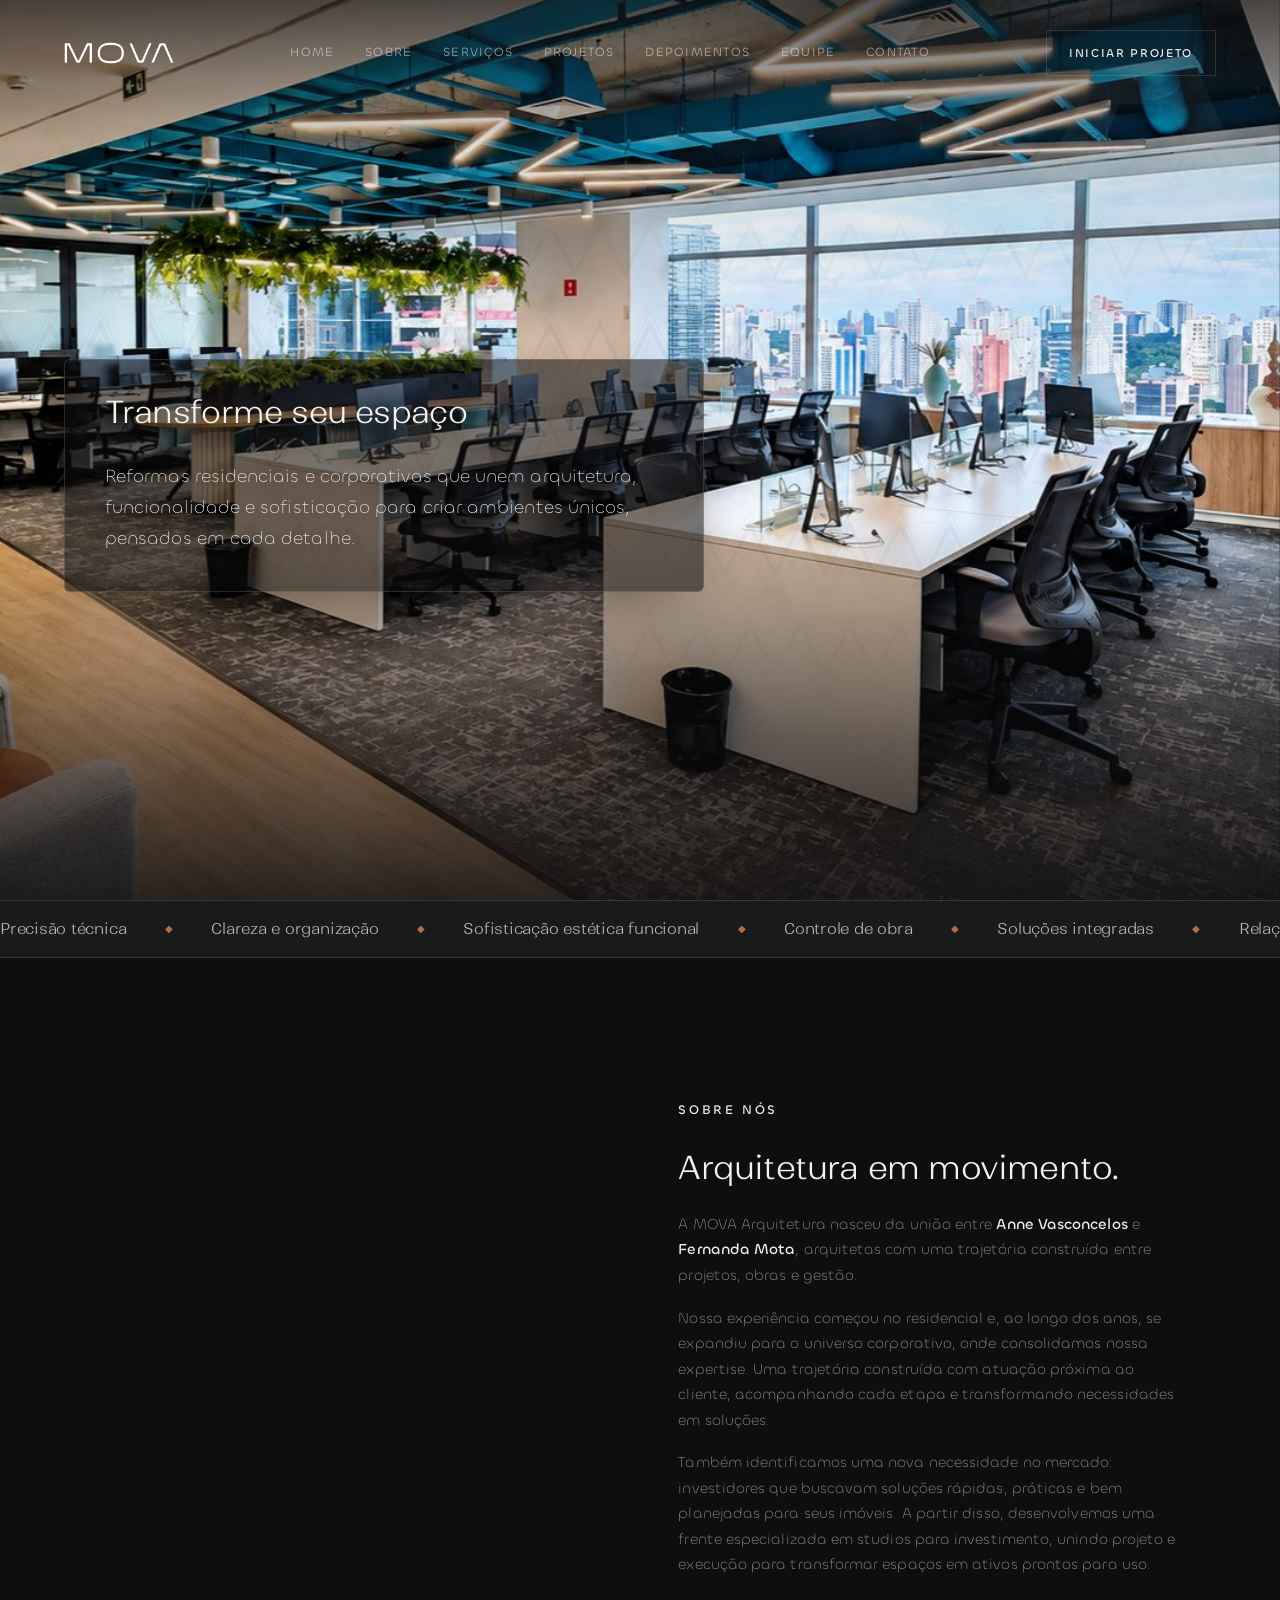
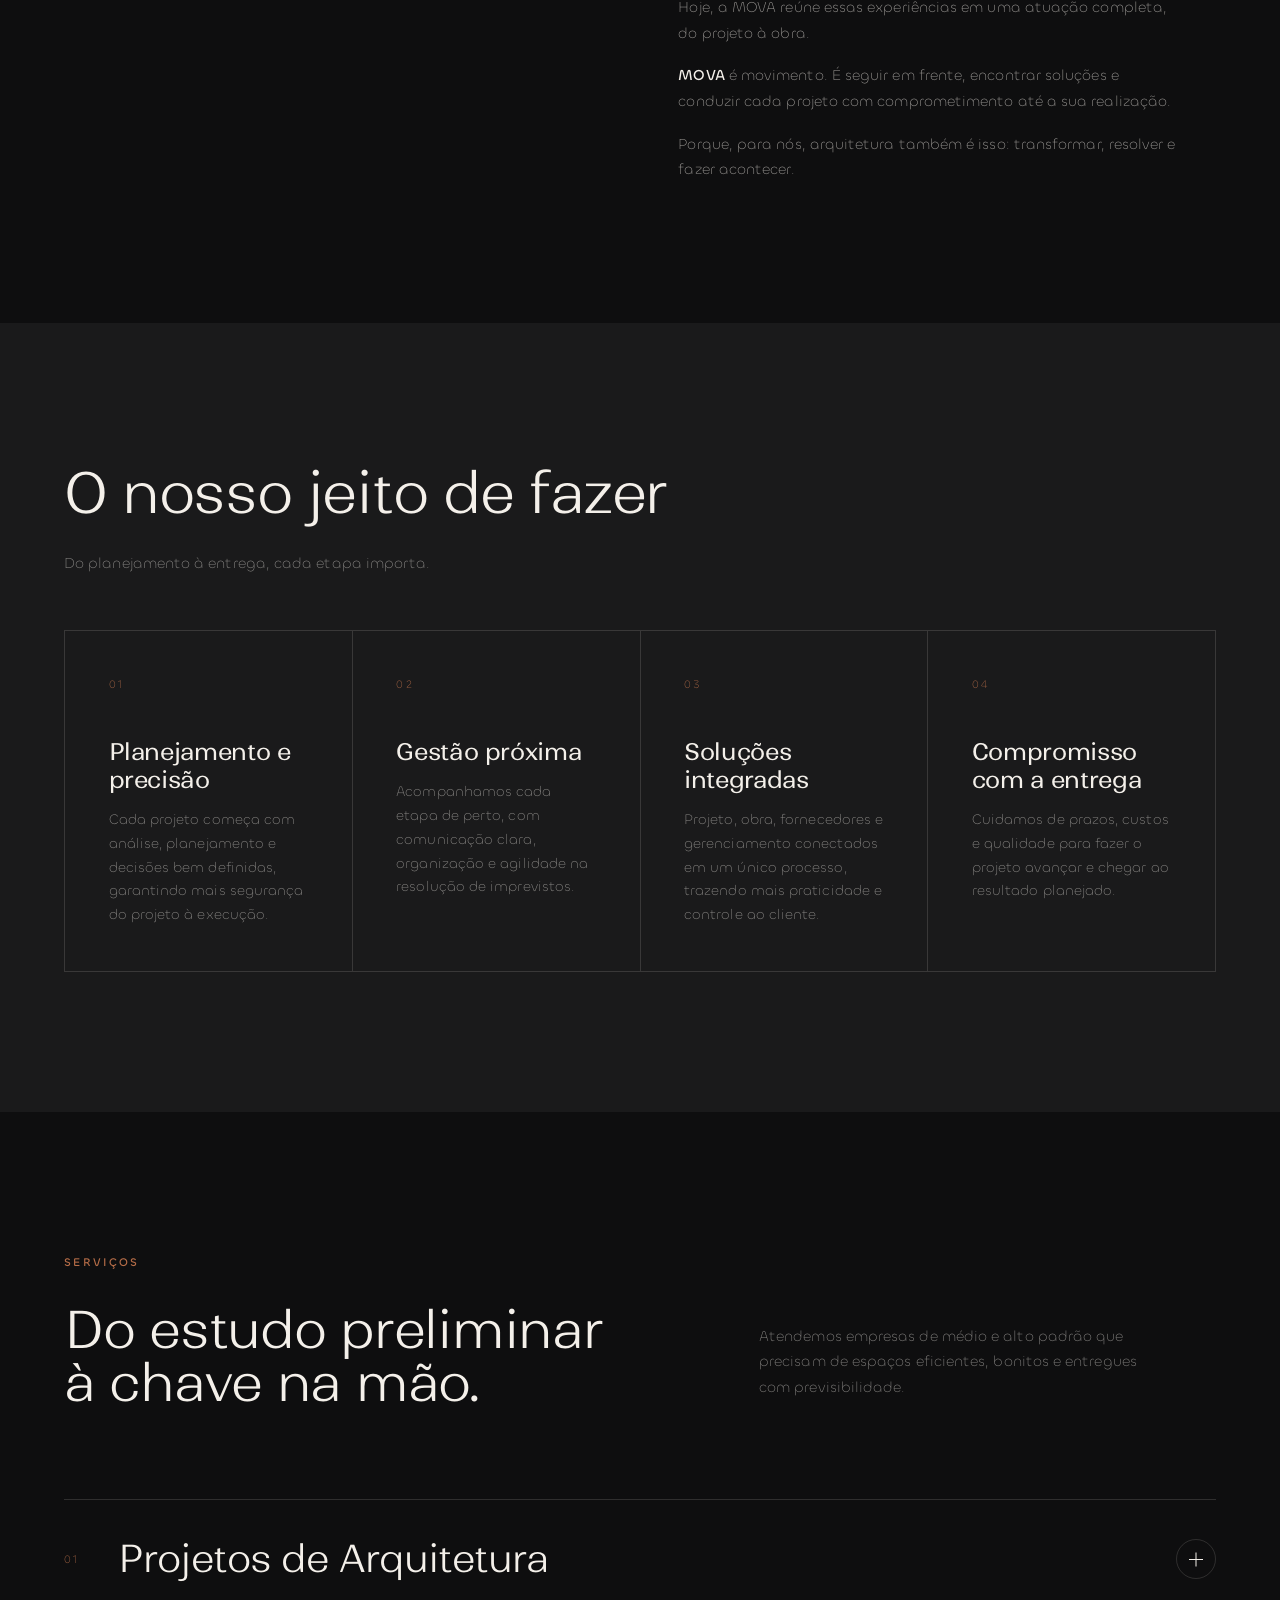
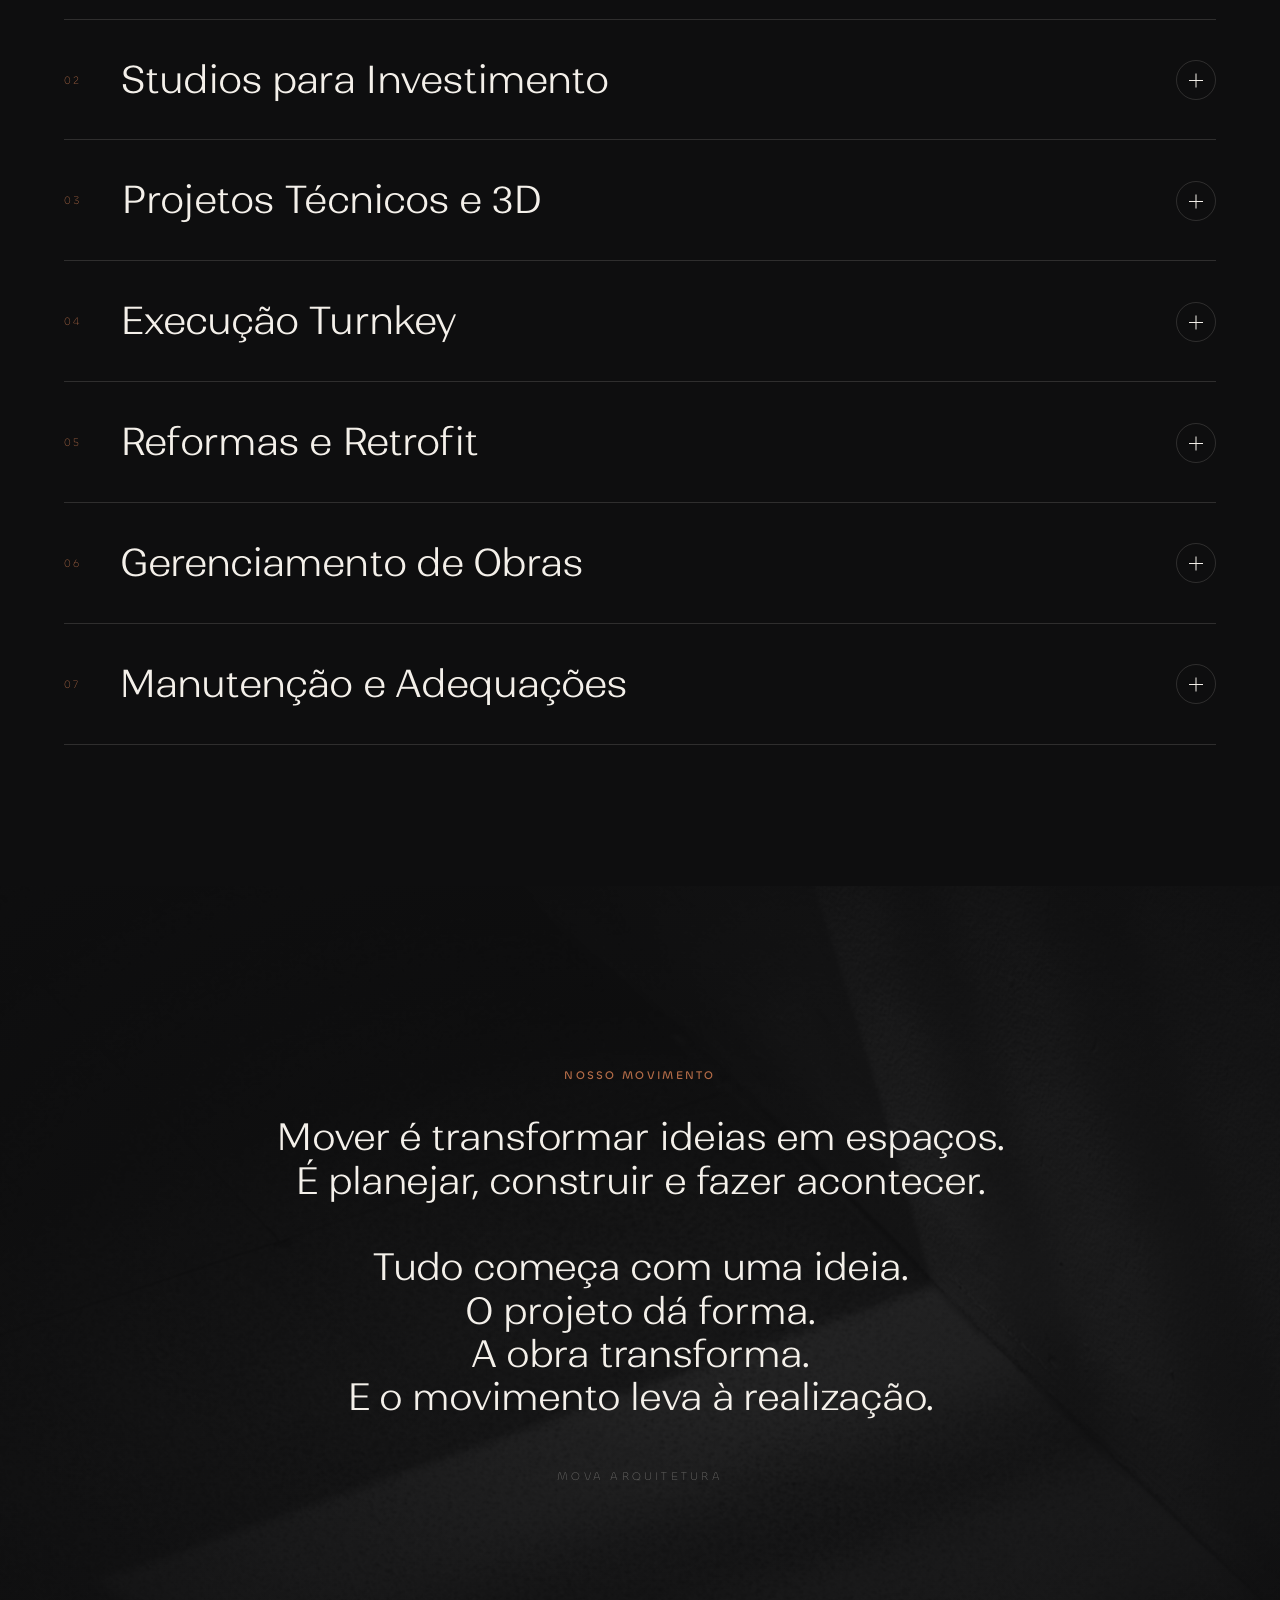
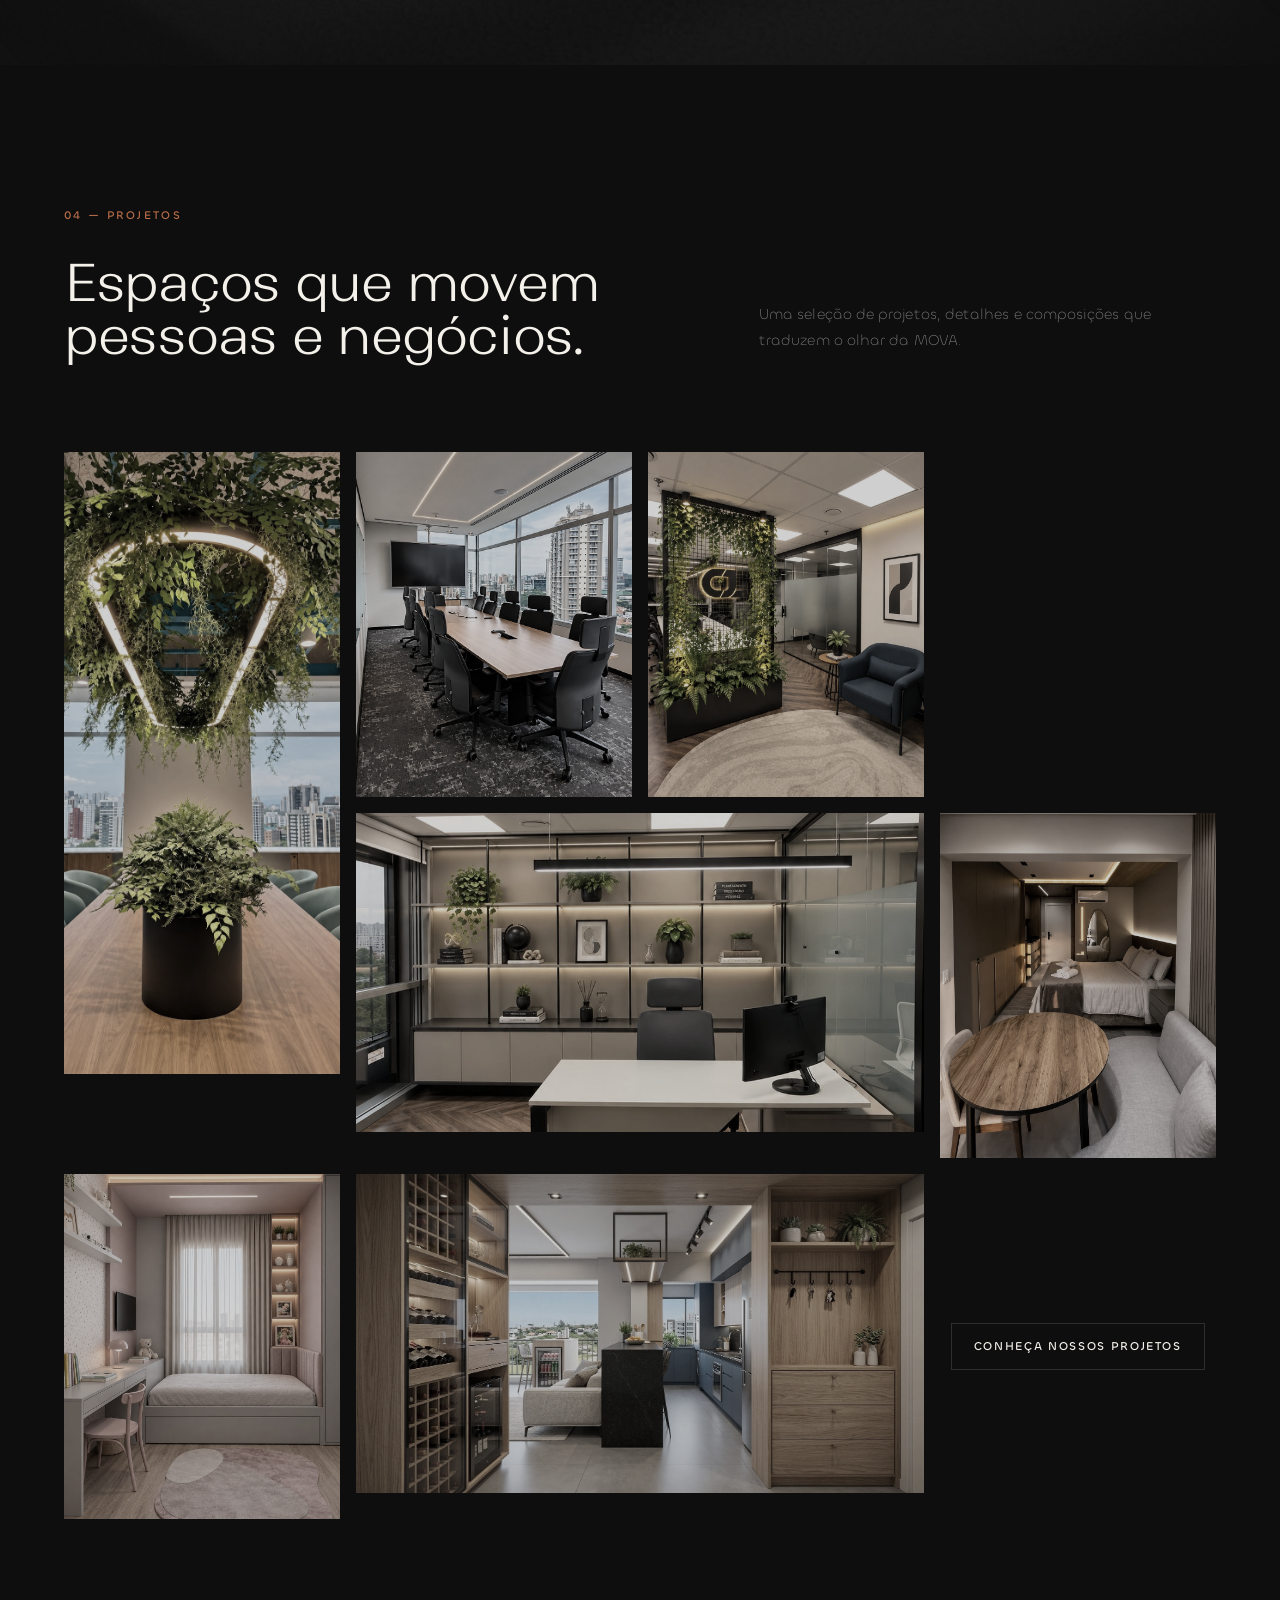
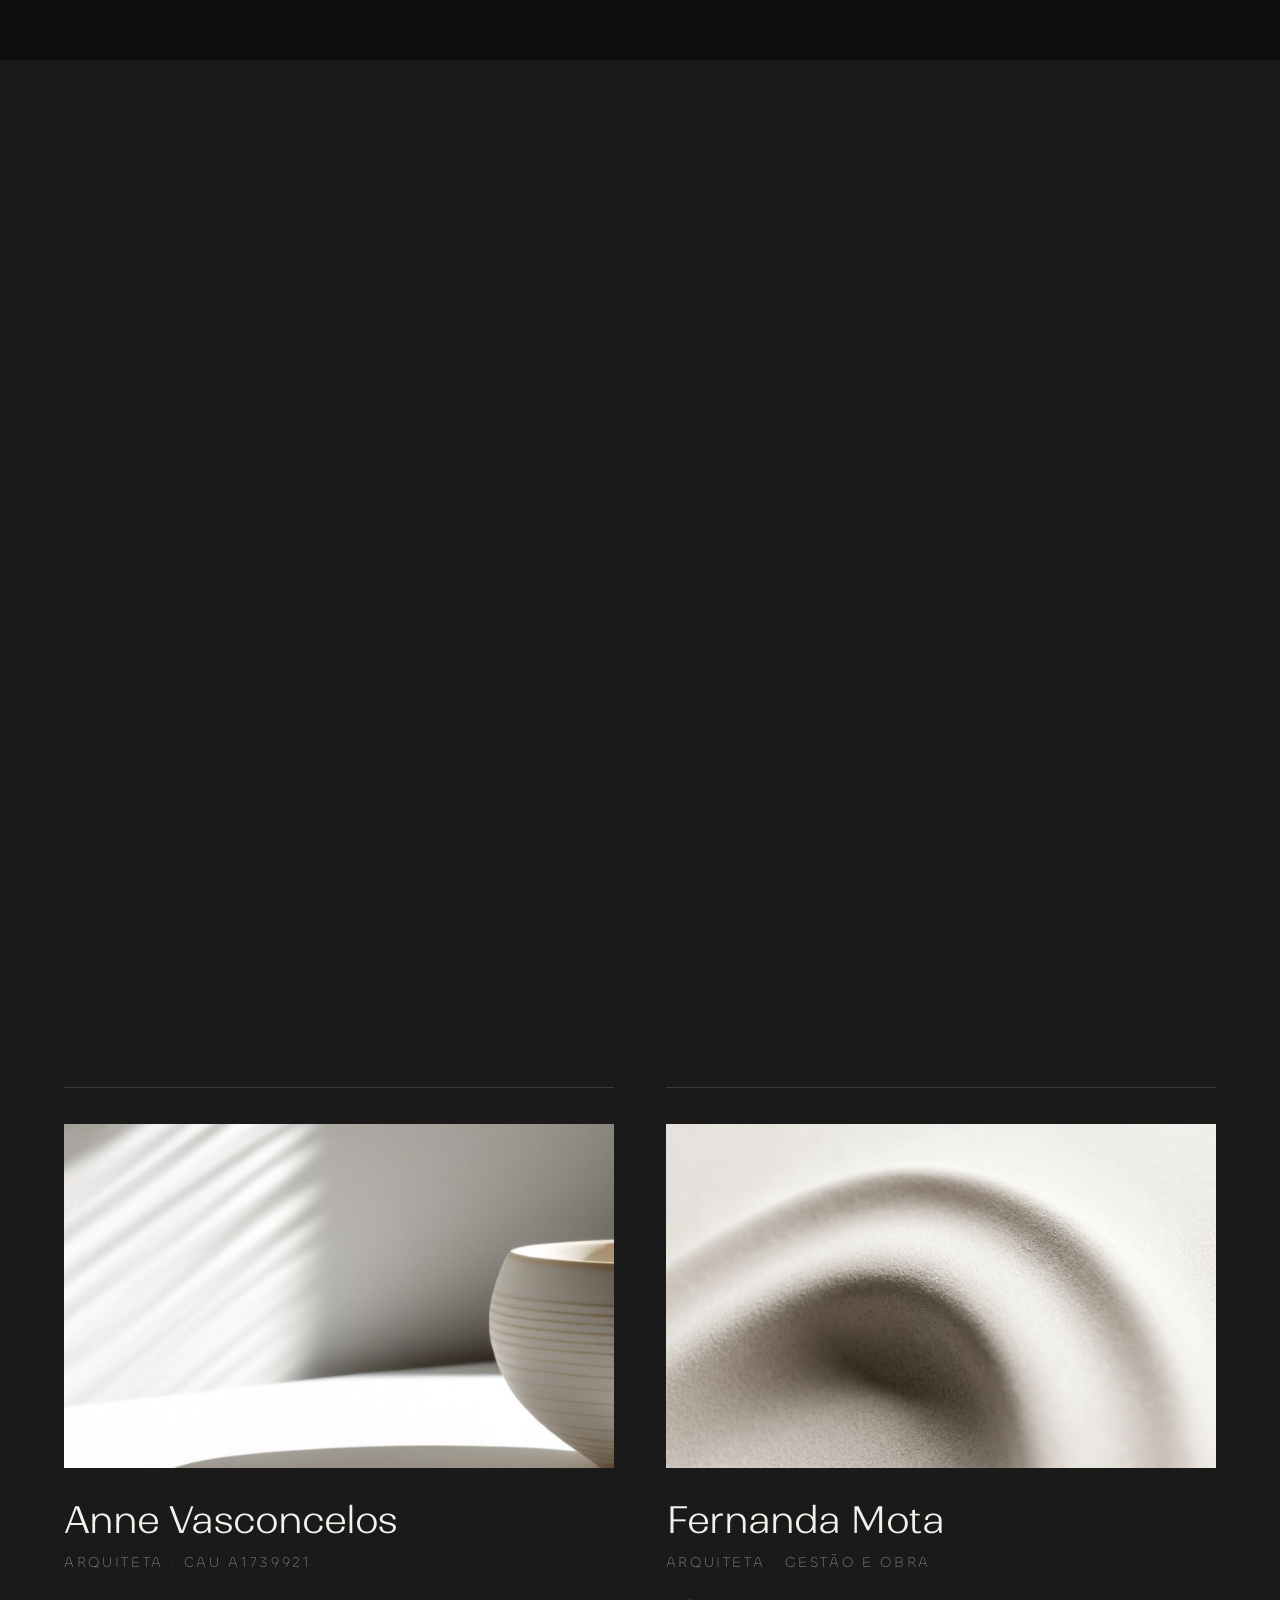
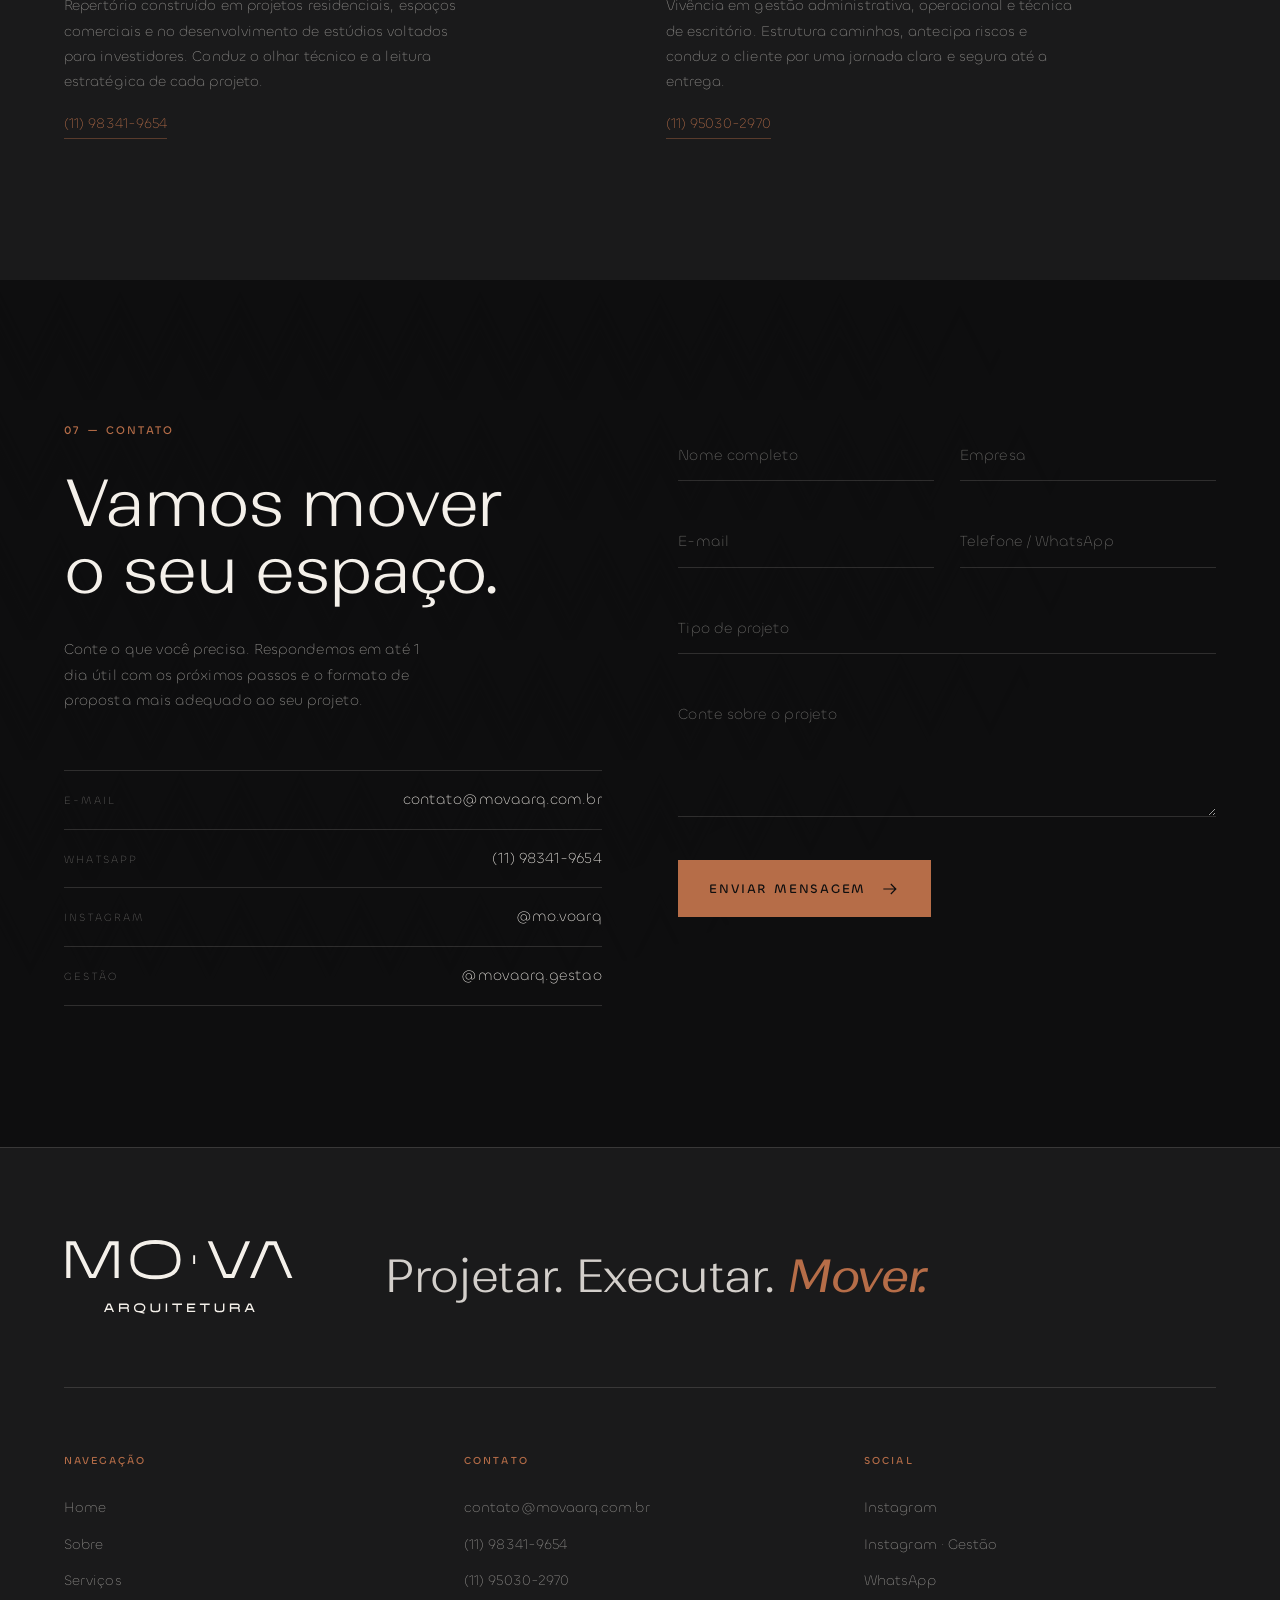
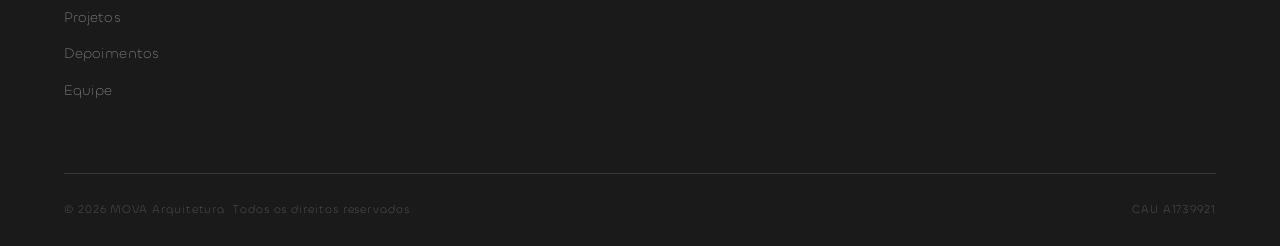
==== commit b2410881: "atualizando divs novas e projetos" ====
--- a/index.html
+++ b/index.html
@@ -42,7 +42,7 @@
       <li><a href="#top">Home</a></li>
       <li><a href="#sobre">Sobre</a></li>
       <li><a href="#servicos">Serviços</a></li>
-      <li><a href="#projetos">Projetos</a></li>
+      <li><a href="projetos.html">Projetos</a></li>
       <li><a href="#depoimentos">Depoimentos</a></li>
       <li><a href="#equipe">Equipe</a></li>
       <li><a href="#contato">Contato</a></li>
@@ -133,40 +133,30 @@
 <section class="section pillars" id="pilares">
   <div class="wrap">
     <header class="sec-head">
-      <p class="eyebrow reveal">Pilares</p>
-      <h2 class="h2 reveal">O que sustenta cada entrega.</h2>
+      <h2 class="h2 reveal">O nosso jeito de fazer</h2>
+      <p class="sec-head__lead reveal">Do planejamento à entrega, cada etapa importa.</p>
     </header>
 
     <div class="pillars__grid">
       <article class="pillar reveal">
         <span class="pillar__n">01</span>
-        <h3>Precisão técnica</h3>
-        <p>Domínio total das etapas de projeto e obra: decisões embasadas, análise cuidadosa de cada detalhe e alinhamento constante entre desenho e execução.</p>
+        <h3>Planejamento e precisão</h3>
+        <p>Cada projeto começa com análise, planejamento e decisões bem definidas, garantindo mais segurança do projeto à execução.</p>
       </article>
       <article class="pillar reveal">
         <span class="pillar__n">02</span>
-        <h3>Clareza e organização</h3>
-        <p>Processos estruturados que dão previsibilidade e tranquilidade. Cada etapa é comunicada com objetividade, cada entrega é planejada.</p>
+        <h3>Gestão próxima</h3>
+        <p>Acompanhamos cada etapa de perto, com comunicação clara, organização e agilidade na resolução de imprevistos.</p>
       </article>
       <article class="pillar reveal">
         <span class="pillar__n">03</span>
-        <h3>Sofisticação estética funcional</h3>
-        <p>Estética contemporânea aplicada ao cotidiano corporativo — ambientes que representam a identidade do cliente e favorecem produtividade.</p>
+        <h3>Soluções integradas</h3>
+        <p>Projeto, obra, fornecedores e gerenciamento conectados em um único processo, trazendo mais praticidade e controle ao cliente.</p>
       </article>
       <article class="pillar reveal">
         <span class="pillar__n">04</span>
-        <h3>Controle de obra e execução</h3>
-        <p>Rigor de prazos, custos e qualidade executiva. Atenção ao detalhe e decisão rápida, sempre protegendo o investimento do cliente.</p>
-      </article>
-      <article class="pillar reveal">
-        <span class="pillar__n">05</span>
-        <h3>Soluções integradas</h3>
-        <p>Projeto, reformas, manutenção, gerenciamento e execução turnkey dentro de um fluxo único — sem pontas soltas entre fornecedores.</p>
-      </article>
-      <article class="pillar reveal">
-        <span class="pillar__n">06</span>
-        <h3>Relação de confiança</h3>
-        <p>Vínculos duradouros construídos com respeito, alinhamento e presença constante. Antecipamos riscos e sustentamos decisões firmes.</p>
+        <h3>Compromisso com a entrega</h3>
+        <p>Cuidamos de prazos, custos e qualidade para fazer o projeto avançar e chegar ao resultado planejado.</p>
       </article>
     </div>
   </div>
@@ -177,7 +167,7 @@
   <div class="wrap">
     <header class="sec-head sec-head--split">
       <div>
-        <p class="eyebrow reveal">03 — Serviços</p>
+        <p class="eyebrow reveal">Serviços</p>
         <h2 class="h2 reveal">Do estudo preliminar<br>à chave na mão.</h2>
       </div>
       <p class="sec-head__lead reveal">Atendemos empresas de médio e alto padrão que precisam de espaços eficientes, bonitos e entregues com previsibilidade.</p>
@@ -187,60 +177,84 @@
       <div class="acc__item">
         <button class="acc__head" aria-expanded="false">
           <span class="acc__n">01</span>
-          <span class="acc__title">Projeto de arquitetura corporativa</span>
-          <span class="acc__ic" aria-hidden="true"></span>
-        </button>
-        <div class="acc__panel"><div class="acc__body">
-          <p>Escritórios, sedes, lojas, restaurantes e espaços comerciais. Estudo preliminar, anteprojeto, projeto executivo, detalhamento de marcenaria e compatibilização com as demais disciplinas.</p>
-          <ul><li>Layout e estudo de ocupação</li><li>Projeto executivo completo</li><li>Detalhamento e especificação</li><li>Compatibilização de projetos</li></ul>
+          <span class="acc__title">Projetos de Arquitetura</span>
+          <span class="acc__ic" aria-hidden="true"></span>
+        </button>
+        <div class="acc__panel"><div class="acc__body">
+          <p>Projetos personalizados para ambientes <strong>corporativos e residenciais</strong>, desenvolvidos de acordo com as necessidades, rotina e objetivos de cada cliente.</p>
+          <ul><li>Estudo preliminar e layout</li><li>Estudo de ocupação e Test Fit</li><li>Anteprojeto</li><li>Projeto executivo</li><li>Detalhamento de marcenaria</li><li>Especificação de materiais e acabamentos</li><li>Compatibilização de projetos</li></ul>
         </div></div>
       </div>
 
       <div class="acc__item">
         <button class="acc__head" aria-expanded="false">
           <span class="acc__n">02</span>
-          <span class="acc__title">Execução turnkey</span>
-          <span class="acc__ic" aria-hidden="true"></span>
-        </button>
-        <div class="acc__panel"><div class="acc__body">
-          <p>Uma única parceira do projeto à entrega das chaves. Contratação, coordenação de equipes, controle de qualidade e responsabilidade integral sobre o resultado.</p>
-          <ul><li>Orçamento consolidado</li><li>Cronograma físico-financeiro</li><li>Gestão de fornecedores</li><li>Entrega pronta para uso</li></ul>
+          <span class="acc__title">Studios para Investimento</span>
+          <span class="acc__ic" aria-hidden="true"></span>
+        </button>
+        <div class="acc__panel"><div class="acc__body">
+          <p>Soluções completas para investidores que buscam <strong>agilidade, aproveitamento de espaço e praticidade</strong>, do projeto à entrega do imóvel pronto para operar.</p>
+          <ul><li>Estudo e otimização do espaço</li><li>Projeto de arquitetura e interiores</li><li>Marcenaria e mobiliário planejado</li><li>Especificação de materiais e acabamentos</li><li>Orçamento e planejamento</li><li>Execução completa da obra</li><li><strong>Enxoval completo e itens essenciais para uso</strong></li><li>Montagem e ambientação final</li><li><strong>Entrega do studio pronto para uso ou locação</strong></li></ul>
         </div></div>
       </div>
 
       <div class="acc__item">
         <button class="acc__head" aria-expanded="false">
           <span class="acc__n">03</span>
-          <span class="acc__title">Reformas corporativas</span>
-          <span class="acc__ic" aria-hidden="true"></span>
-        </button>
-        <div class="acc__panel"><div class="acc__body">
-          <p>Intervenções em operação, com planejamento de fases para reduzir impacto na rotina da empresa. Antecipamos imprevistos e mantemos o negócio funcionando.</p>
-          <ul><li>Reformas em ambiente ocupado</li><li>Faseamento e obra noturna</li><li>Adequação a normas e condomínio</li></ul>
+          <span class="acc__title">Projetos Técnicos e 3D</span>
+          <span class="acc__ic" aria-hidden="true"></span>
+        </button>
+        <div class="acc__panel"><div class="acc__body">
+          <p>Desenvolvimento e coordenação dos projetos necessários para uma execução segura, compatibilizada e fiel ao projeto arquitetônico.</p>
+          <ul><li>Projeto elétrico</li><li>Projeto hidráulico</li><li>Projeto de iluminação</li><li>Projeto de ar-condicionado</li><li>Projeto de prevenção e combate a incêndio</li><li>Imagens e visualizações 3D</li><li>Compatibilização entre disciplinas</li><li>Memorial e documentação técnica</li></ul>
         </div></div>
       </div>
 
       <div class="acc__item">
         <button class="acc__head" aria-expanded="false">
           <span class="acc__n">04</span>
-          <span class="acc__title">Gerenciamento de obra</span>
-          <span class="acc__ic" aria-hidden="true"></span>
-        </button>
-        <div class="acc__panel"><div class="acc__body">
-          <p>Controle rigoroso de prazos, custos e qualidade executiva, com relatórios claros e tomada de decisão rápida em campo.</p>
-          <ul><li>Fiscalização técnica</li><li>Controle de custos e medições</li><li>Relatórios periódicos</li></ul>
+          <span class="acc__title">Execução Turnkey</span>
+          <span class="acc__ic" aria-hidden="true"></span>
+        </button>
+        <div class="acc__panel"><div class="acc__body">
+          <p>Uma única equipe responsável por conduzir todo o processo, <strong>do planejamento à entrega das chaves</strong>, centralizando obra, fornecedores e gestão.</p>
+          <ul><li>Orçamento consolidado</li><li>Planejamento e cronograma</li><li>Contratação e coordenação de equipes</li><li>Gestão de fornecedores e compras</li><li>Acompanhamento da execução</li><li>Controle de qualidade</li><li>Entrega final pronta para uso</li></ul>
         </div></div>
       </div>
 
       <div class="acc__item">
         <button class="acc__head" aria-expanded="false">
           <span class="acc__n">05</span>
-          <span class="acc__title">Manutenção predial e retrofit</span>
-          <span class="acc__ic" aria-hidden="true"></span>
-        </button>
-        <div class="acc__panel"><div class="acc__body">
-          <p>Planos de manutenção e atualização de ambientes para preservar o investimento, a imagem da empresa e a performance dos espaços ao longo do tempo.</p>
-          <ul><li>Plano de manutenção preventiva</li><li>Retrofit de ambientes</li><li>Atendimento recorrente</li></ul>
+          <span class="acc__title">Reformas e Retrofit</span>
+          <span class="acc__ic" aria-hidden="true"></span>
+        </button>
+        <div class="acc__panel"><div class="acc__body">
+          <p>Reformas <strong>corporativas e residenciais</strong>, desde intervenções pontuais até transformações completas, com planejamento para reduzir imprevistos e impactos durante a execução.</p>
+          <ul><li>Reformas completas ou parciais</li><li>Adequação e modernização de ambientes</li><li>Retrofit de espaços existentes</li><li>Reformas em ambientes corporativos ocupados</li><li>Planejamento e faseamento de obra</li><li>Adequações técnicas e condominiais</li></ul>
+        </div></div>
+      </div>
+
+      <div class="acc__item">
+        <button class="acc__head" aria-expanded="false">
+          <span class="acc__n">06</span>
+          <span class="acc__title">Gerenciamento de Obras</span>
+          <span class="acc__ic" aria-hidden="true"></span>
+        </button>
+        <div class="acc__panel"><div class="acc__body">
+          <p>Gestão técnica e acompanhamento de todas as etapas da obra, com controle de <strong>prazos, custos, qualidade e fornecedores</strong>.</p>
+          <ul><li>Planejamento da obra</li><li>Cronograma físico-financeiro</li><li>Fiscalização técnica</li><li>Controle de custos e medições</li><li>Gestão e acompanhamento de fornecedores</li><li>Controle de qualidade</li><li>Relatórios periódicos e acompanhamento da evolução</li></ul>
+        </div></div>
+      </div>
+
+      <div class="acc__item">
+        <button class="acc__head" aria-expanded="false">
+          <span class="acc__n">07</span>
+          <span class="acc__title">Manutenção e Adequações</span>
+          <span class="acc__ic" aria-hidden="true"></span>
+        </button>
+        <div class="acc__panel"><div class="acc__body">
+          <p>Atendimento para imóveis e empresas que precisam manter, atualizar ou adaptar seus espaços sem necessariamente realizar uma reforma completa.</p>
+          <ul><li>Manutenção preventiva e corretiva</li><li>Adequações de layout e instalações</li><li>Atualização de ambientes</li><li>Pequenas reformas e intervenções</li><li>Retrofit pontual</li><li>Atendimento recorrente para empresas</li></ul>
         </div></div>
       </div>
     </div>
@@ -253,44 +267,12 @@
     <img src="src/assets/img/piso-granilite.jpg" alt="" loading="lazy">
   </div>
   <div class="wrap">
-    <p class="eyebrow reveal">Manifesto</p>
+    <p class="eyebrow reveal">Nosso movimento</p>
     <blockquote class="manifesto__q reveal">
-      Mover é sair do lugar comum. É reorganizar o que está confuso, transformar excesso em direção, ruído em entendimento e intenção em <em>ação estruturada</em>.
+      Mover é transformar ideias em espaços.<br>É planejar, construir e fazer acontecer.<br><br>
+      Tudo começa com uma ideia.<br>O projeto dá forma.<br>A obra transforma.<br>E o movimento leva à realização.
     </blockquote>
     <p class="manifesto__sign reveal">MOVA Arquitetura</p>
-  </div>
-</section>
-
-<!-- Método -->
-<section class="section method" id="metodo">
-  <div class="wrap">
-    <header class="sec-head">
-      <p class="eyebrow reveal">Método</p>
-      <h2 class="h2 reveal">Um caminho previsível,<br>sem ruído.</h2>
-    </header>
-
-    <ol class="steps">
-      <li class="step reveal">
-        <span class="step__n">01</span>
-        <h3>Escuta e diagnóstico</h3>
-        <p>Entendemos a operação, a cultura e as metas do negócio antes de qualquer traço. Levantamento técnico e leitura estratégica de necessidades.</p>
-      </li>
-      <li class="step reveal">
-        <span class="step__n">02</span>
-        <h3>Projeto e definição</h3>
-        <p>Estudo preliminar, conceito e projeto executivo com especificações fechadas. Nada vai para a obra sem estar decidido e orçado.</p>
-      </li>
-      <li class="step reveal">
-        <span class="step__n">03</span>
-        <h3>Execução e controle</h3>
-        <p>Obra conduzida com cronograma, medições e presença em campo. Comunicação direta e decisões rápidas quando o imprevisto aparece.</p>
-      </li>
-      <li class="step reveal">
-        <span class="step__n">04</span>
-        <h3>Entrega e continuidade</h3>
-        <p>Checklist final, ambiente pronto para uso e um plano de manutenção que protege o investimento depois da entrega.</p>
-      </li>
-    </ol>
   </div>
 </section>
 
@@ -302,38 +284,41 @@
         <p class="eyebrow reveal">04 — Projetos</p>
         <h2 class="h2 reveal">Espaços que movem<br>pessoas e negócios.</h2>
       </div>
-      <p class="sec-head__lead reveal">Uma seleção de ambientes, texturas e composições que traduzem o repertório da MOVA.</p>
+      <p class="sec-head__lead reveal">Uma seleção de projetos, detalhes e composições que traduzem o olhar da MOVA.</p>
     </header>
 
     <div class="gal">
       <figure class="gal__item gal__item--tall reveal">
-        <img src="src/assets/img/colunas-escala.jpg" alt="Escala e ritmo estrutural em espaço corporativo" loading="lazy">
-        <figcaption><span>Corporativo</span><b>Ritmo e escala</b></figcaption>
+        <img src="src/assets/img/escritorio-mesa-plantas.jpg" alt="Mesa de reunião com composição de plantas e vista da cidade" loading="lazy">
+        <figcaption><span>Corporativo</span><b>Escritório São Paulo</b></figcaption>
       </figure>
       <figure class="gal__item reveal">
-        <img src="src/assets/img/poltrona.jpg" alt="Mobiliário e curvas em área de convivência" loading="lazy">
+        <img src="src/assets/img/sala-reuniao-mesa-longa.jpg" alt="Sala de reunião com mesa longa e vista da cidade" loading="lazy">
         <figcaption><span>Convivência</span><b>Conforto e forma</b></figcaption>
       </figure>
       <figure class="gal__item reveal">
-        <img src="src/assets/img/sombras-piso.jpg" alt="Estudo de luz e sombra sobre o piso" loading="lazy">
+        <img src="src/assets/img/recepcao-parede-viva.jpg" alt="Recepção com parede viva iluminada e poltrona" loading="lazy">
         <figcaption><span>Luz</span><b>Desenho de sombra</b></figcaption>
       </figure>
       <figure class="gal__item gal__item--wide reveal">
-        <img src="src/assets/img/detalhe-palhinha.jpg" alt="Detalhe de materiais naturais e madeira" loading="lazy">
+        <img class="gal__img--top" src="src/assets/img/escritorio-privativo-marcenaria.jpg" alt="Escritório privativo com marcenaria e estantes" loading="lazy">
         <figcaption><span>Materiais</span><b>Textura e toque</b></figcaption>
       </figure>
       <figure class="gal__item reveal">
-        <img src="src/assets/img/geometria-escada.jpg" alt="Geometria de escada em ambiente escuro" loading="lazy">
+        <img src="src/assets/img/studio-compacto-mobiliado.jpg" alt="Studio compacto mobiliado, sala e quarto integrados" loading="lazy">
         <figcaption><span>Circulação</span><b>Geometria precisa</b></figcaption>
       </figure>
       <figure class="gal__item reveal">
-        <img src="src/assets/img/arcos-luz.jpg" alt="Composição arquitetônica em preto e branco" loading="lazy">
+        <img src="src/assets/img/quarto-infantil-rosa.jpg" alt="Quarto infantil em tons rosa" loading="lazy">
         <figcaption><span>Composição</span><b>Cheios e vazios</b></figcaption>
       </figure>
       <figure class="gal__item gal__item--wide reveal">
-        <img src="src/assets/img/colunas-ritmo.jpg" alt="Sequência de pilares em fachada" loading="lazy">
+        <img src="src/assets/img/cozinha-adega-integrada.jpg" alt="Cozinha integrada com adega climatizada" loading="lazy">
         <figcaption><span>Fachada</span><b>Repetição construtiva</b></figcaption>
       </figure>
+      <a class="gal__item gal__item--cta reveal" href="projetos.html">
+        <span class="gal__cta-btn">Conheça nossos projetos</span>
+      </a>
     </div>
   </div>
 </section>
@@ -470,7 +455,7 @@
         <a href="#top">Home</a>
         <a href="#sobre">Sobre</a>
         <a href="#servicos">Serviços</a>
-        <a href="#projetos">Projetos</a>
+        <a href="projetos.html">Projetos</a>
         <a href="#depoimentos">Depoimentos</a>
         <a href="#equipe">Equipe</a>
       </nav>
--- a/src/styles/style.css
+++ b/src/styles/style.css
@@ -70,6 +70,9 @@
 }
 #sobre .eyebrow{color:var(--marfim);font-size:.81rem}
 #sobre .h2{font-size:clamp(1rem,2.6vw,2rem);margin-bottom:clamp(20px,2.8vw,28px)}
+#pilares .h2{font-size:clamp(1.76rem,4.58vw,3.52rem);margin-bottom:clamp(20px,2.8vw,28px)}
+#pilares .sec-head{margin-bottom:clamp(28px,3.5vw,48px)}
+#servicos .h2,#projetos .h2{font-size:clamp(1.6rem,4.16vw,3.2rem)}
 .h2{
   font-family:var(--ff-title);font-weight:300;
   font-size:clamp(2rem,5.2vw,4rem);line-height:1.04;letter-spacing:-.025em;
@@ -231,6 +234,9 @@
 @media(max-width:680px){
   .hero{align-items:flex-end}
 }
+@media(max-width:400px){
+  .hero__title{white-space:normal}
+}
 .hero__bg{position:absolute;inset:-6% 0;z-index:0;will-change:transform}
 .hero__slide{
   position:absolute;inset:0;width:100%;height:100%;object-fit:cover;
@@ -418,37 +424,14 @@
 .manifesto .wrap{position:relative;z-index:2}
 .manifesto__q{
   font-family:var(--ff-title);font-weight:300;
-  font-size:clamp(1.5rem,4.2vw,3.4rem);line-height:1.18;letter-spacing:-.03em;
-  max-width:19ch;margin-inline:auto;
+  font-size:clamp(1.02rem,2.87vw,2.32rem);line-height:1.18;letter-spacing:-.03em;
+  max-width:46ch;margin-inline:auto;
 }
 .manifesto__q em{font-style:italic;color:var(--siena)}
 .manifesto__sign{
   margin-top:clamp(28px,4vw,48px);font-size:.72rem;
   text-transform:uppercase;letter-spacing:.28em;color:rgba(244,240,234,.42);
 }
-
-/* Método */
-.method{background:var(--carvao)}
-.steps{display:grid;gap:0;counter-reset:s}
-.step{
-  display:grid;gap:12px;padding-block:clamp(28px,3.4vw,44px);
-  border-top:1px solid var(--bd);position:relative;
-}
-.step:last-child{border-bottom:1px solid var(--bd)}
-@media(min-width:900px){
-  .step{grid-template-columns:100px 1fr 1.15fr;gap:clamp(28px,4vw,64px);align-items:start}
-}
-.step__n{
-  font-family:var(--ff-title);font-weight:300;font-size:clamp(1.6rem,3vw,2.4rem);
-  line-height:1;color:rgba(244,240,234,.2);letter-spacing:-.02em;
-  transition:color .5s var(--ease);
-}
-.step:hover .step__n{color:var(--siena)}
-.step h3{
-  font-family:var(--ff-title);font-weight:400;
-  font-size:clamp(1.2rem,2.3vw,1.7rem);line-height:1.16;letter-spacing:-.02em;
-}
-.step p{color:rgba(244,240,234,.55);max-width:56ch}
 
 /* Projetos */
 .projects{background:var(--preto)}
@@ -463,12 +446,14 @@
 @media(max-width:899px){
   .gal__item--tall{grid-row:span 1;aspect-ratio:4/5}
   .gal__item--wide{aspect-ratio:4/3}
+  .gal__item:nth-child(3){grid-column:span 2;aspect-ratio:4/3}
 }
 .gal__item img{
   width:100%;height:100%;object-fit:cover;
   filter:grayscale(.55) brightness(.82);
   transition:transform 1.3s var(--slow),filter .8s var(--ease);
 }
+.gal__img--top{object-position:50% 40%}
 .gal__item:hover img{transform:scale(1.06);filter:grayscale(0) brightness(1)}
 .gal__item figcaption{
   position:absolute;left:0;right:0;bottom:0;padding:clamp(16px,2vw,26px);
@@ -480,10 +465,18 @@
 .gal__item figcaption span{
   display:block;font-size:.64rem;text-transform:uppercase;letter-spacing:.2em;color:var(--siena);
 }
+.gal__item:first-child figcaption span{font-weight:600}
 .gal__item figcaption b{
   display:block;margin-top:6px;font-family:var(--ff-title);font-weight:300;
   font-size:clamp(1rem,1.6vw,1.3rem);letter-spacing:-.015em;
 }
+.gal__item--cta{display:flex;align-items:center;justify-content:center;background:transparent}
+.gal__cta-btn{
+  display:inline-block;font-size:.74rem;font-weight:500;text-transform:uppercase;
+  letter-spacing:.14em;padding:12px 22px;border:1px solid var(--bd);color:var(--marfim);
+  transition:background .45s var(--ease),color .45s var(--ease),border-color .45s var(--ease);
+}
+.gal__item--cta:hover .gal__cta-btn{background:var(--marfim);color:var(--preto);border-color:var(--marfim)}
 
 /* Depoimentos */
 .testimonials{background:var(--carvao)}
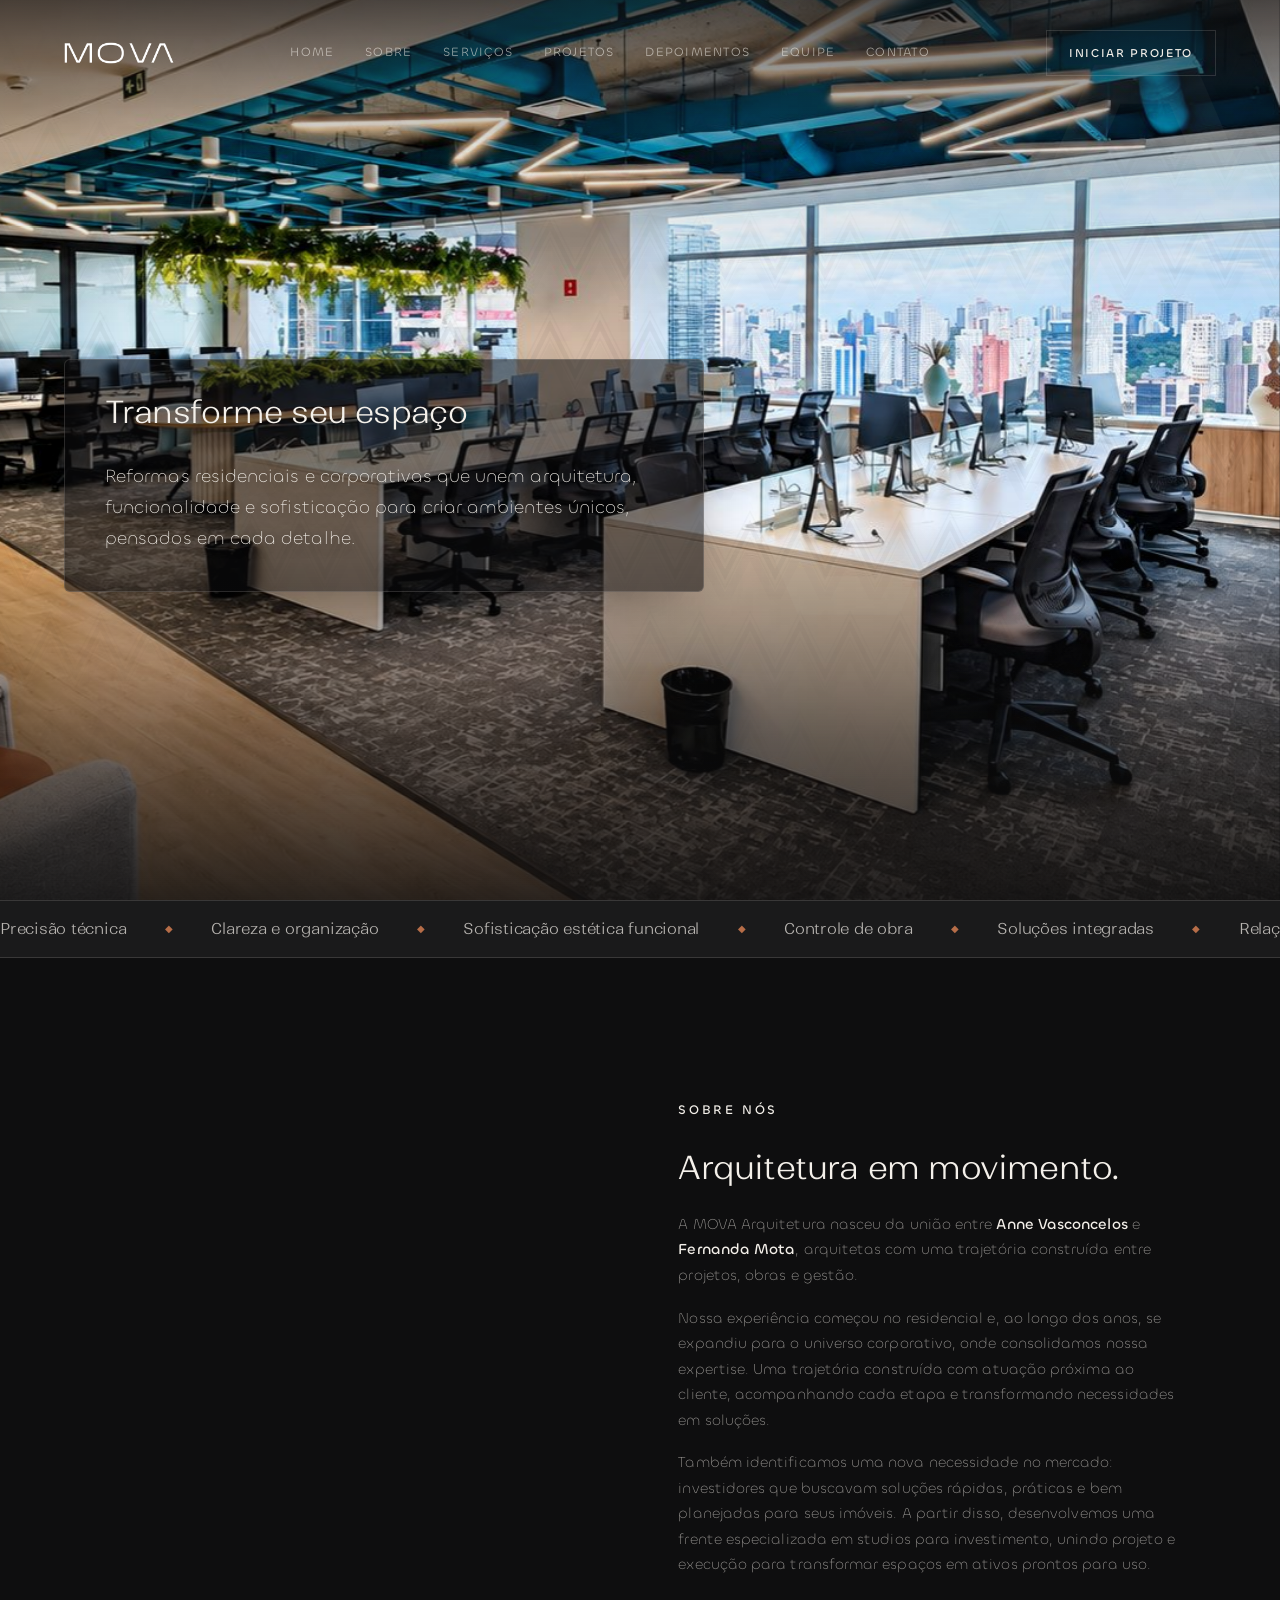
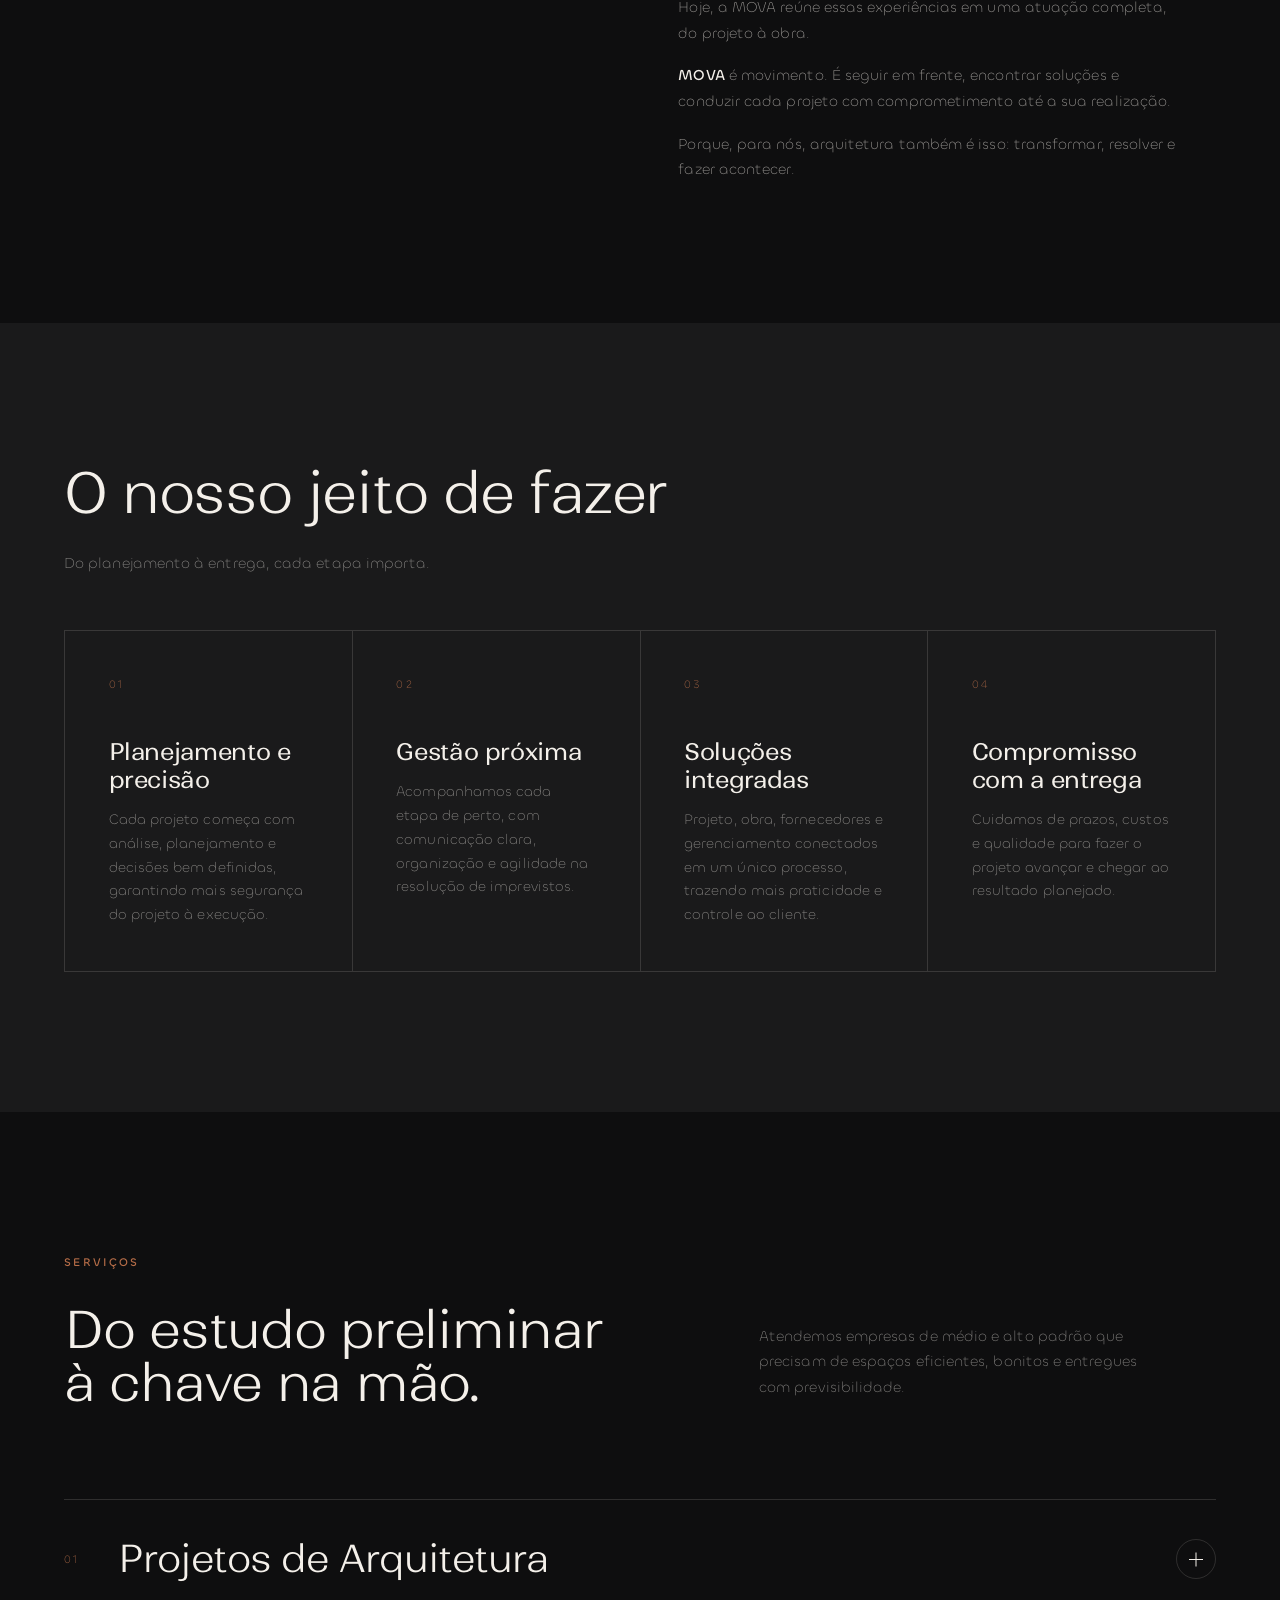
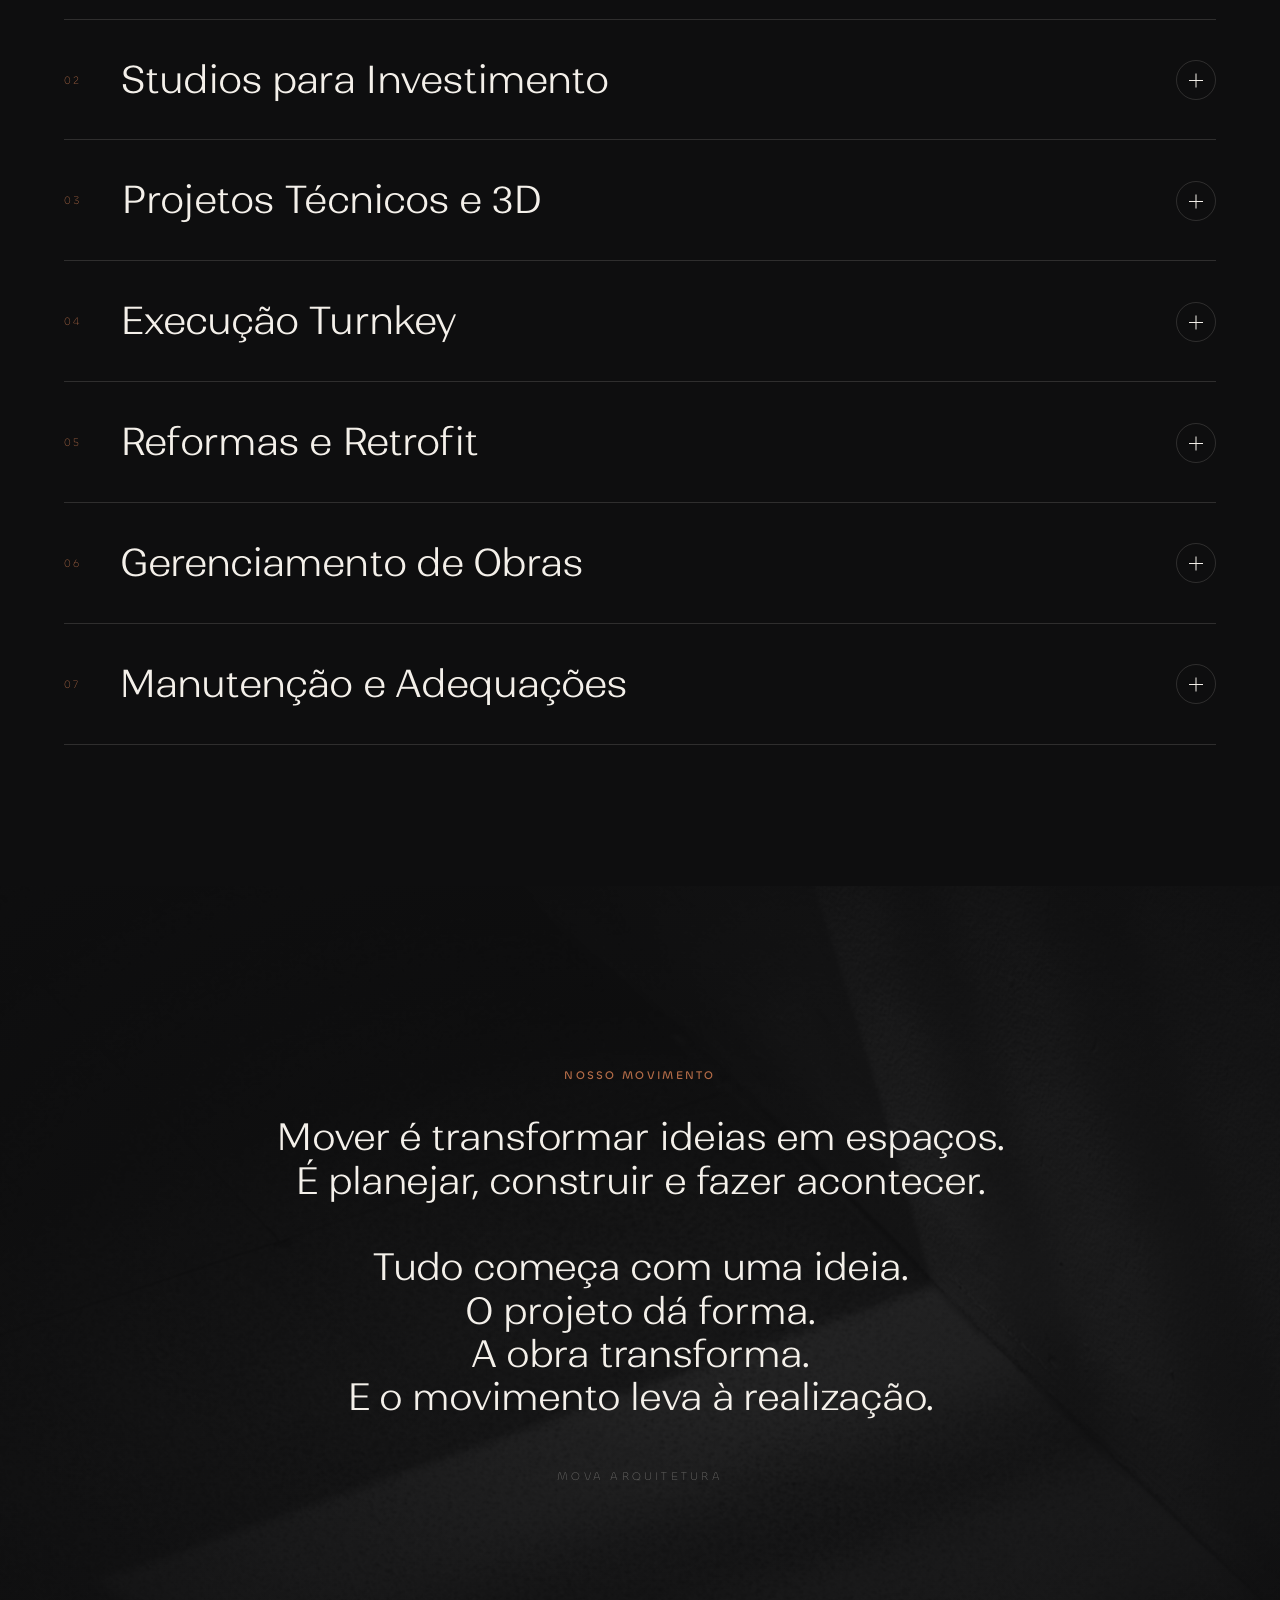
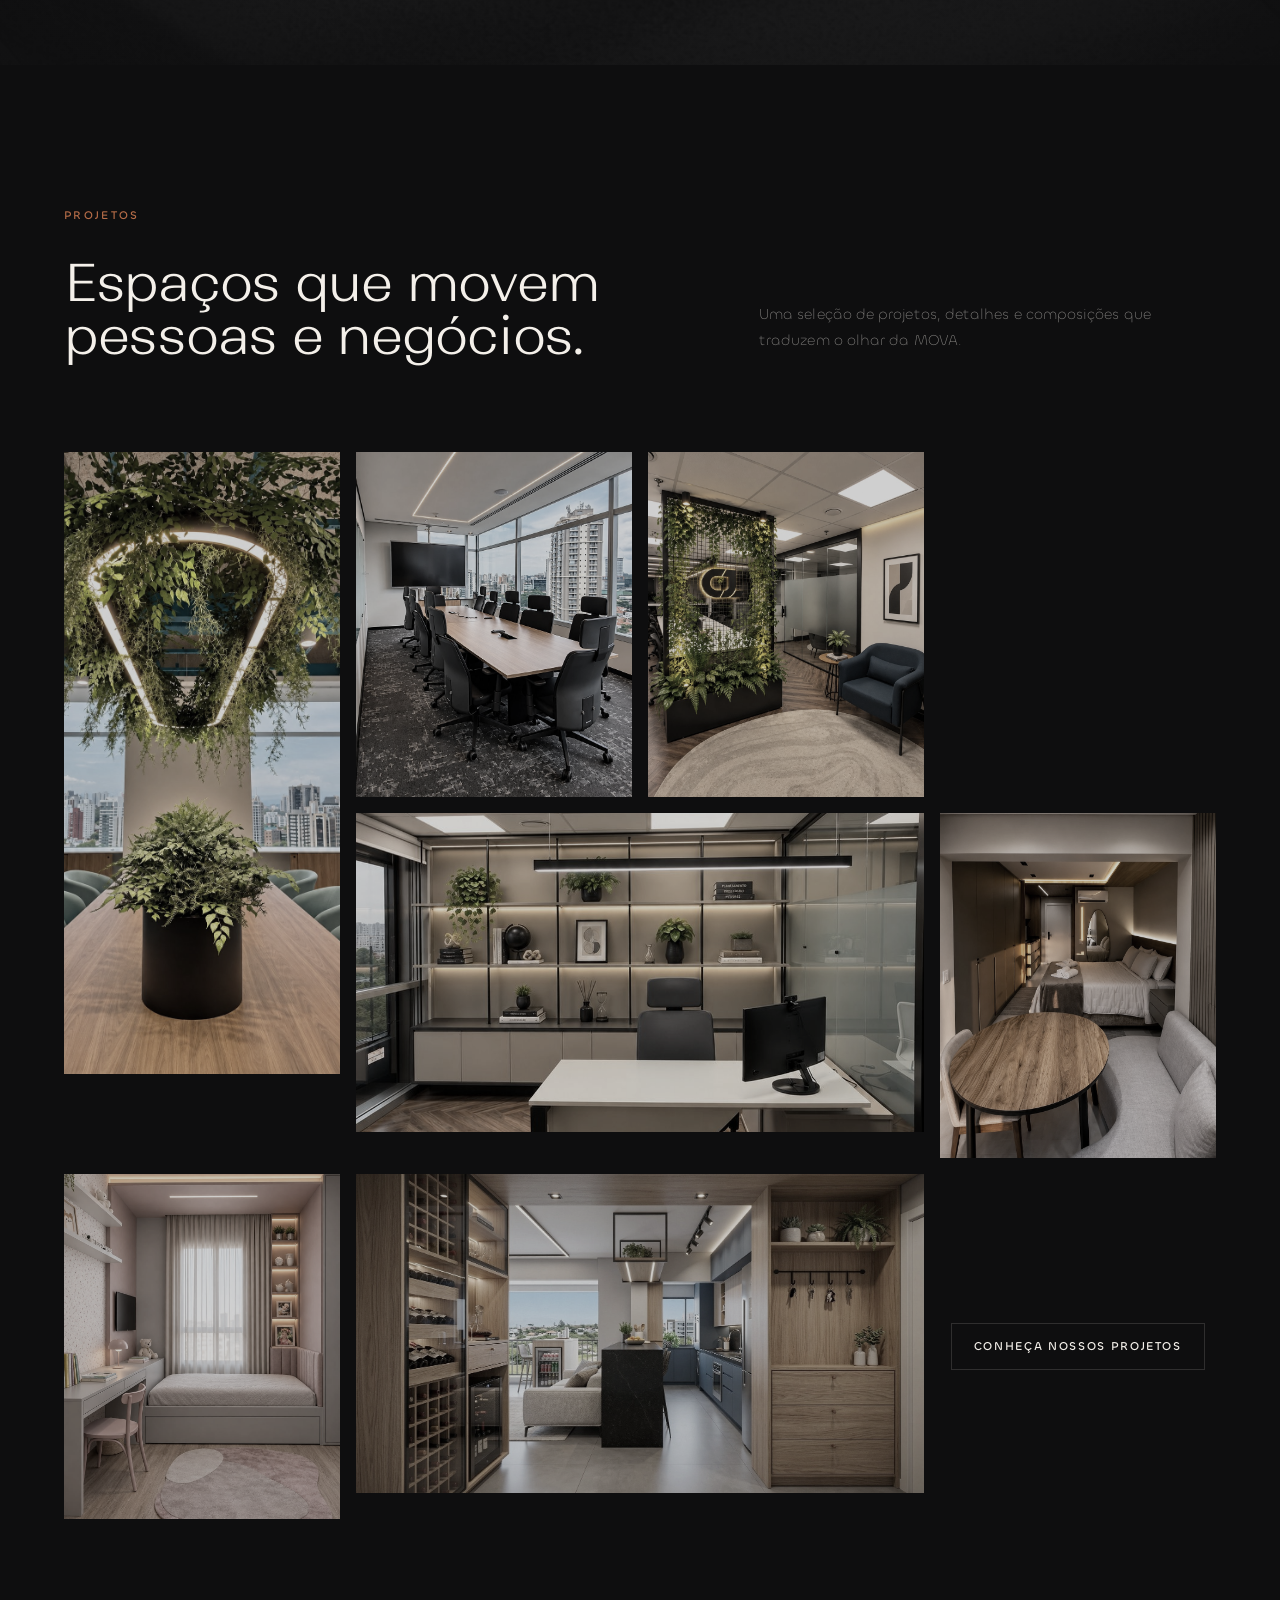
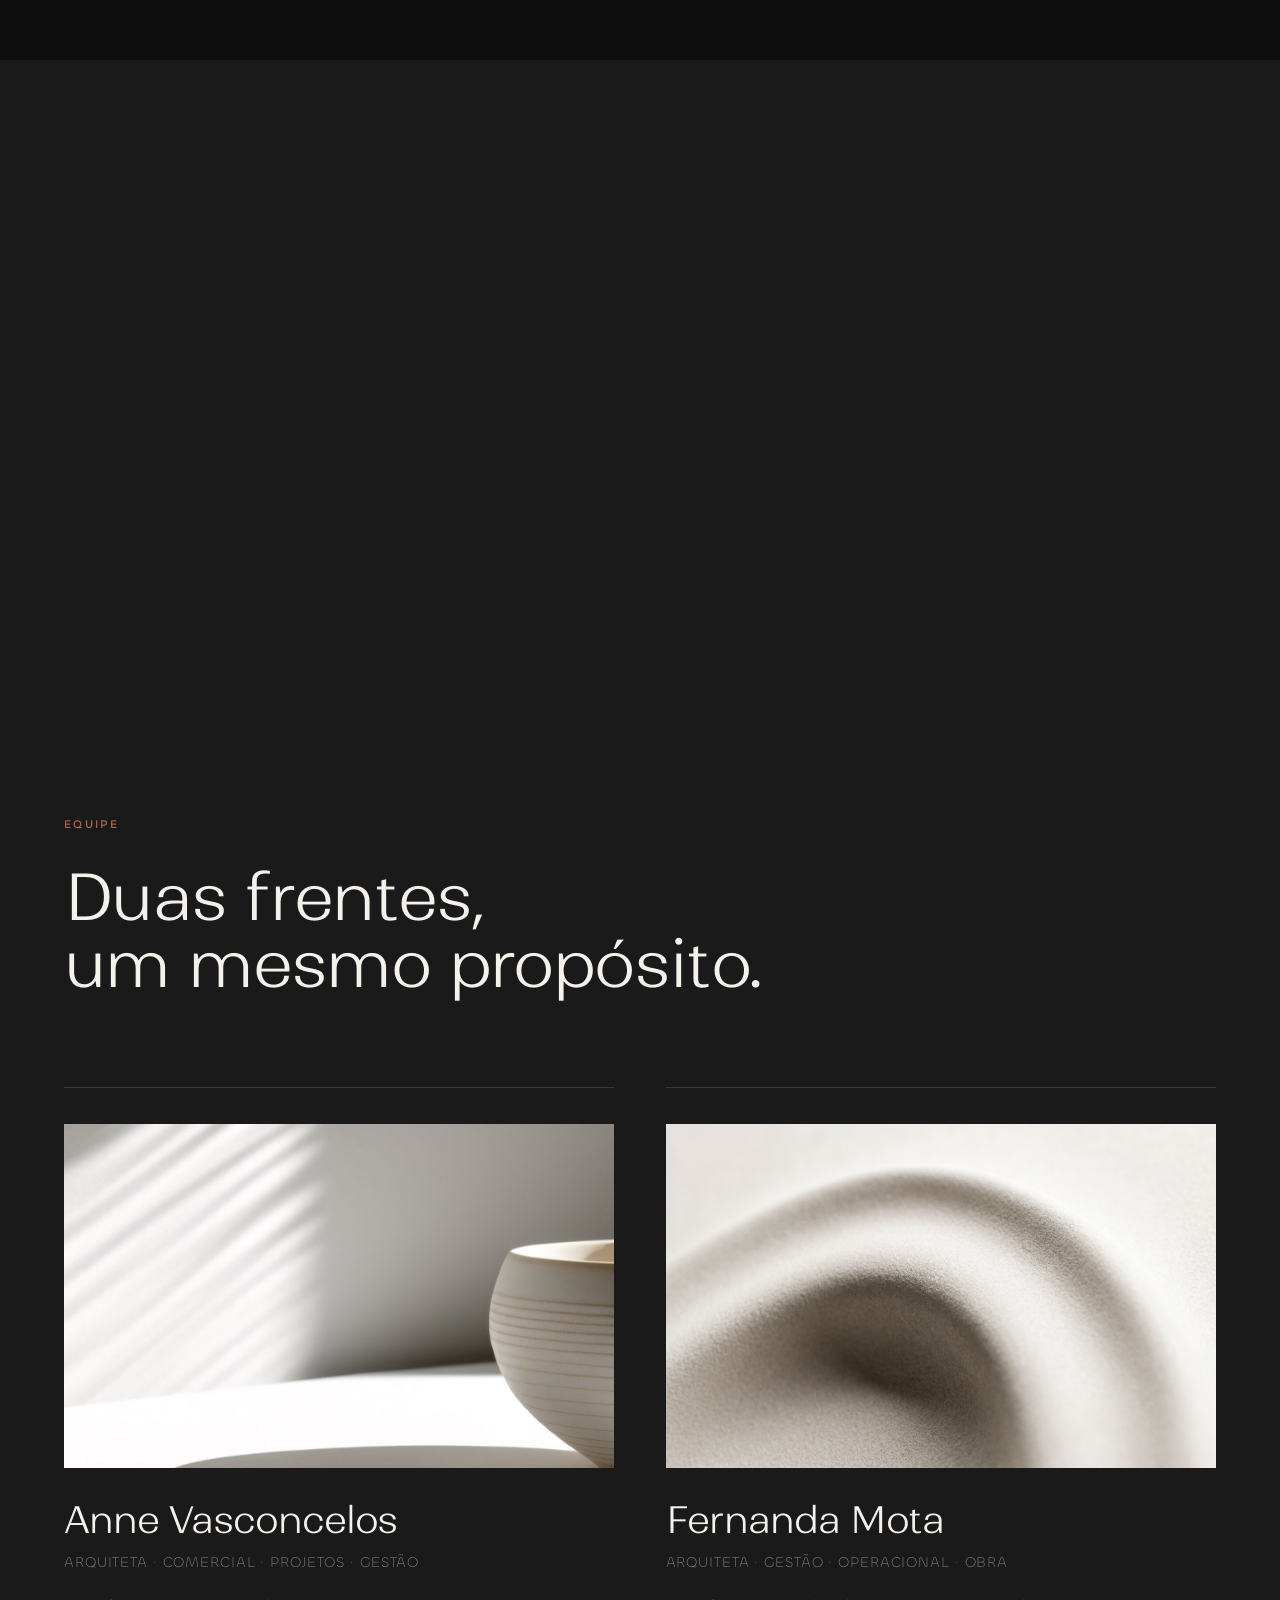
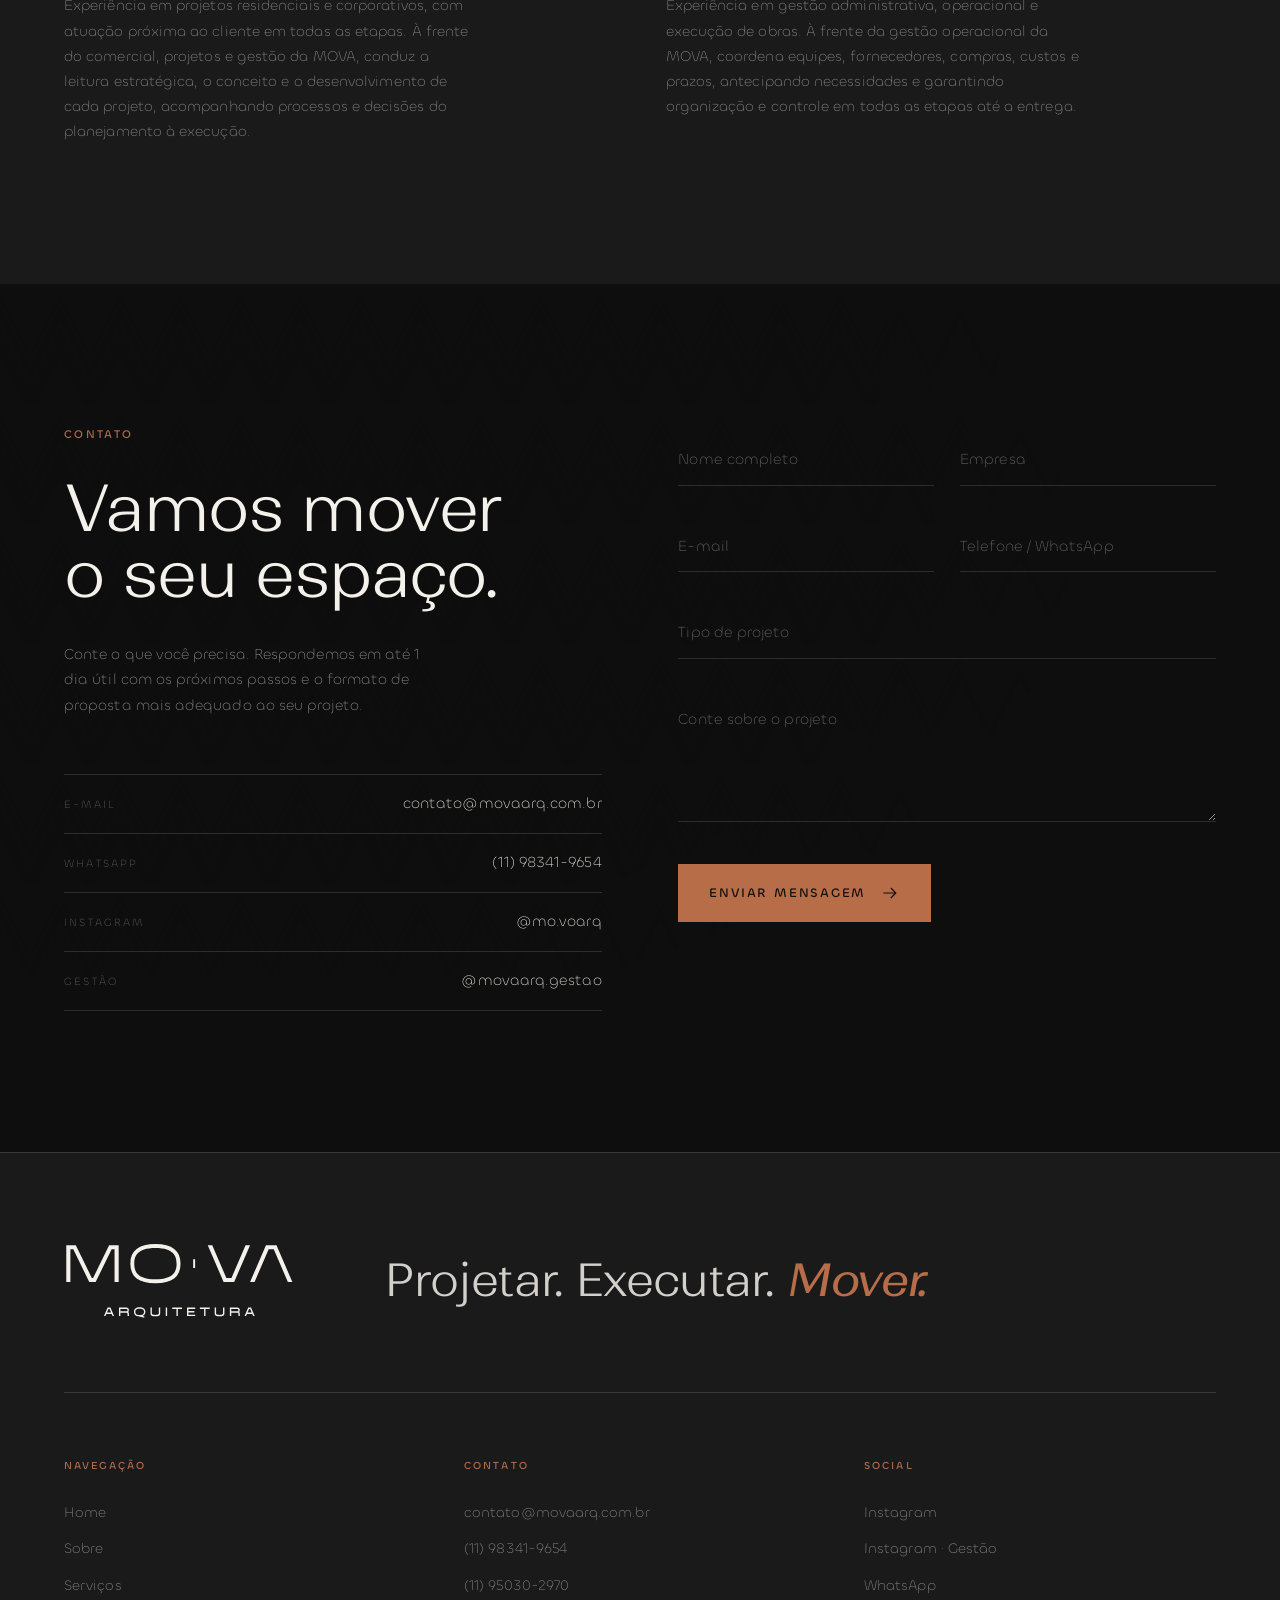
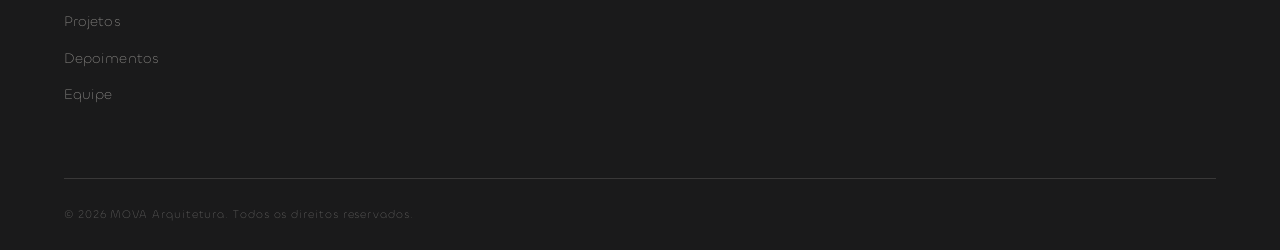
==== commit a9e74c84: "att styles e divs fernanda e anne" ====
--- a/index.html
+++ b/index.html
@@ -281,7 +281,7 @@
   <div class="wrap">
     <header class="sec-head sec-head--split">
       <div>
-        <p class="eyebrow reveal">04 — Projetos</p>
+        <p class="eyebrow reveal">Projetos</p>
         <h2 class="h2 reveal">Espaços que movem<br>pessoas e negócios.</h2>
       </div>
       <p class="sec-head__lead reveal">Uma seleção de projetos, detalhes e composições que traduzem o olhar da MOVA.</p>
@@ -290,31 +290,31 @@
     <div class="gal">
       <figure class="gal__item gal__item--tall reveal">
         <img src="src/assets/img/escritorio-mesa-plantas.jpg" alt="Mesa de reunião com composição de plantas e vista da cidade" loading="lazy">
-        <figcaption><span>Corporativo</span><b>Escritório São Paulo</b></figcaption>
+        <figcaption><span>Corporativo</span><b>Escritório • São Paulo</b></figcaption>
       </figure>
       <figure class="gal__item reveal">
         <img src="src/assets/img/sala-reuniao-mesa-longa.jpg" alt="Sala de reunião com mesa longa e vista da cidade" loading="lazy">
-        <figcaption><span>Convivência</span><b>Conforto e forma</b></figcaption>
+        <figcaption><span>Corporativo</span><b>Escritório • São Paulo</b></figcaption>
       </figure>
       <figure class="gal__item reveal">
         <img src="src/assets/img/recepcao-parede-viva.jpg" alt="Recepção com parede viva iluminada e poltrona" loading="lazy">
-        <figcaption><span>Luz</span><b>Desenho de sombra</b></figcaption>
+        <figcaption><span>Corporativo</span><b>Escritório • São Paulo</b></figcaption>
       </figure>
       <figure class="gal__item gal__item--wide reveal">
         <img class="gal__img--top" src="src/assets/img/escritorio-privativo-marcenaria.jpg" alt="Escritório privativo com marcenaria e estantes" loading="lazy">
-        <figcaption><span>Materiais</span><b>Textura e toque</b></figcaption>
+        <figcaption><span>Corporativo</span><b>Escritório • São Paulo</b></figcaption>
       </figure>
       <figure class="gal__item reveal">
         <img src="src/assets/img/studio-compacto-mobiliado.jpg" alt="Studio compacto mobiliado, sala e quarto integrados" loading="lazy">
-        <figcaption><span>Circulação</span><b>Geometria precisa</b></figcaption>
+        <figcaption><span>Studio</span><b>Projeto + Obra + Enxoval</b></figcaption>
       </figure>
       <figure class="gal__item reveal">
         <img src="src/assets/img/quarto-infantil-rosa.jpg" alt="Quarto infantil em tons rosa" loading="lazy">
-        <figcaption><span>Composição</span><b>Cheios e vazios</b></figcaption>
+        <figcaption><span>Residencial</span><b>Apartamento • São Paulo</b></figcaption>
       </figure>
       <figure class="gal__item gal__item--wide reveal">
         <img src="src/assets/img/cozinha-adega-integrada.jpg" alt="Cozinha integrada com adega climatizada" loading="lazy">
-        <figcaption><span>Fachada</span><b>Repetição construtiva</b></figcaption>
+        <figcaption><span>Residencial</span><b>Apartamento • São Paulo</b></figcaption>
       </figure>
       <a class="gal__item gal__item--cta reveal" href="projetos.html">
         <span class="gal__cta-btn">Conheça nossos projetos</span>
@@ -327,8 +327,8 @@
 <section class="section testimonials" id="depoimentos">
   <div class="wrap">
     <header class="sec-head">
-      <p class="eyebrow reveal">05 — Depoimentos</p>
-      <h2 class="h2 reveal">O que dizem sobre<br>trabalhar com a MOVA.</h2>
+      <p class="eyebrow reveal">Depoimentos</p>
+      <h2 class="h2 reveal">Quem viveu o processo,<br>conta a experiência.</h2>
     </header>
     <p class="sec-head__lead reveal">Em breve, depoimentos de clientes que já viveram o processo MOVA — do estudo preliminar à entrega.</p>
   </div>
@@ -338,7 +338,7 @@
 <section class="section partners" id="equipe">
   <div class="wrap">
     <header class="sec-head">
-      <p class="eyebrow reveal">06 — Equipe</p>
+      <p class="eyebrow reveal">Equipe</p>
       <h2 class="h2 reveal">Duas frentes,<br>um mesmo propósito.</h2>
     </header>
 
@@ -347,9 +347,8 @@
         <div class="partner__img"><img src="src/assets/img/louca-sombra.jpg" alt="" loading="lazy" aria-hidden="true"></div>
         <div class="partner__info">
           <h3>Anne Vasconcelos</h3>
-          <p class="partner__role">Arquiteta · CAU A1739921</p>
-          <p>Repertório construído em projetos residenciais, espaços comerciais e no desenvolvimento de estúdios voltados para investidores. Conduz o olhar técnico e a leitura estratégica de cada projeto.</p>
-          <a class="link" href="https://wa.me/5511983419654?text=Ol%C3%A1%2C%20vim%20pelo%20site%20da%20MOVA%20Arquitetura%20e%20gostaria%20de%20falar%20sobre%20um%20projeto." target="_blank" rel="noopener">(11) 98341-9654</a>
+          <p class="partner__role">Arquiteta · Comercial · Projetos · Gestão</p>
+          <p>Experiência em projetos residenciais e corporativos, com atuação próxima ao cliente em todas as etapas. À frente do comercial, projetos e gestão da MOVA, conduz a leitura estratégica, o conceito e o desenvolvimento de cada projeto, acompanhando processos e decisões do planejamento à execução.</p>
         </div>
       </article>
 
@@ -357,9 +356,8 @@
         <div class="partner__img"><img src="src/assets/img/textura-curva.jpg" alt="" loading="lazy" aria-hidden="true"></div>
         <div class="partner__info">
           <h3>Fernanda Mota</h3>
-          <p class="partner__role">Arquiteta · Gestão e obra</p>
-          <p>Vivência em gestão administrativa, operacional e técnica de escritório. Estrutura caminhos, antecipa riscos e conduz o cliente por uma jornada clara e segura até a entrega.</p>
-          <a class="link" href="https://wa.me/5511950302970?text=Ol%C3%A1%2C%20vim%20pelo%20site%20da%20MOVA%20Arquitetura%20e%20gostaria%20de%20falar%20sobre%20um%20projeto." target="_blank" rel="noopener">(11) 95030-2970</a>
+          <p class="partner__role">Arquiteta · Gestão · Operacional · Obra</p>
+          <p>Experiência em gestão administrativa, operacional e execução de obras. À frente da gestão operacional da MOVA, coordena equipes, fornecedores, compras, custos e prazos, antecipando necessidades e garantindo organização e controle em todas as etapas até a entrega.</p>
         </div>
       </article>
     </div>
@@ -371,7 +369,7 @@
   <div class="contact__pattern" aria-hidden="true"></div>
   <div class="wrap grid-2">
     <div class="contact__aside">
-      <p class="eyebrow reveal">07 — Contato</p>
+      <p class="eyebrow reveal">Contato</p>
       <h2 class="h2 reveal">Vamos mover<br>o seu espaço.</h2>
       <p class="contact__lead reveal">Conte o que você precisa. Respondemos em até 1 dia útil com os próximos passos e o formato de proposta mais adequado ao seu projeto.</p>
 
@@ -475,7 +473,6 @@
 
     <div class="footer__bar">
       <span>© <span id="year">2026</span> MOVA Arquitetura. Todos os direitos reservados.</span>
-      <span>CAU A1739921</span>
     </div>
   </div>
 </footer>
--- a/src/styles/style.css
+++ b/src/styles/style.css
@@ -447,6 +447,7 @@
   .gal__item--tall{grid-row:span 1;aspect-ratio:4/5}
   .gal__item--wide{aspect-ratio:4/3}
   .gal__item:nth-child(3){grid-column:span 2;aspect-ratio:4/3}
+  .gal__item figcaption{transform:none;opacity:1}
 }
 .gal__item img{
   width:100%;height:100%;object-fit:cover;
@@ -463,12 +464,12 @@
 }
 .gal__item:hover figcaption,.gal__item:focus-within figcaption{transform:none;opacity:1}
 .gal__item figcaption span{
-  display:block;font-size:.64rem;text-transform:uppercase;letter-spacing:.2em;color:var(--siena);
-}
-.gal__item:first-child figcaption span{font-weight:600}
+  display:block;font-size:.64rem;font-weight:700;text-transform:uppercase;letter-spacing:.2em;color:var(--siena);
+  text-shadow:0 2px 10px rgba(14,14,15,.85),0 1px 2px rgba(14,14,15,.9);
+}
 .gal__item figcaption b{
   display:block;margin-top:6px;font-family:var(--ff-title);font-weight:300;
-  font-size:clamp(1rem,1.6vw,1.3rem);letter-spacing:-.015em;
+  font-size:clamp(.72rem,1.15vw,.94rem);letter-spacing:-.015em;
 }
 .gal__item--cta{display:flex;align-items:center;justify-content:center;background:transparent}
 .gal__cta-btn{
@@ -497,8 +498,8 @@
   font-size:clamp(1.6rem,3vw,2.3rem);line-height:1.1;letter-spacing:-.03em;
 }
 .partner__role{
-  margin:10px 0 18px;font-size:.72rem;text-transform:uppercase;
-  letter-spacing:.18em;color:var(--siena);
+  margin:10px 0 18px;font-size:clamp(.56rem,1.3vw,.72rem);text-transform:uppercase;
+  letter-spacing:.06em;color:var(--siena);white-space:nowrap;
 }
 .partner p{color:rgba(244,240,234,.55);max-width:46ch;font-size:.92rem}
 .partner .link{display:inline-block;margin-top:18px;font-size:.9rem}
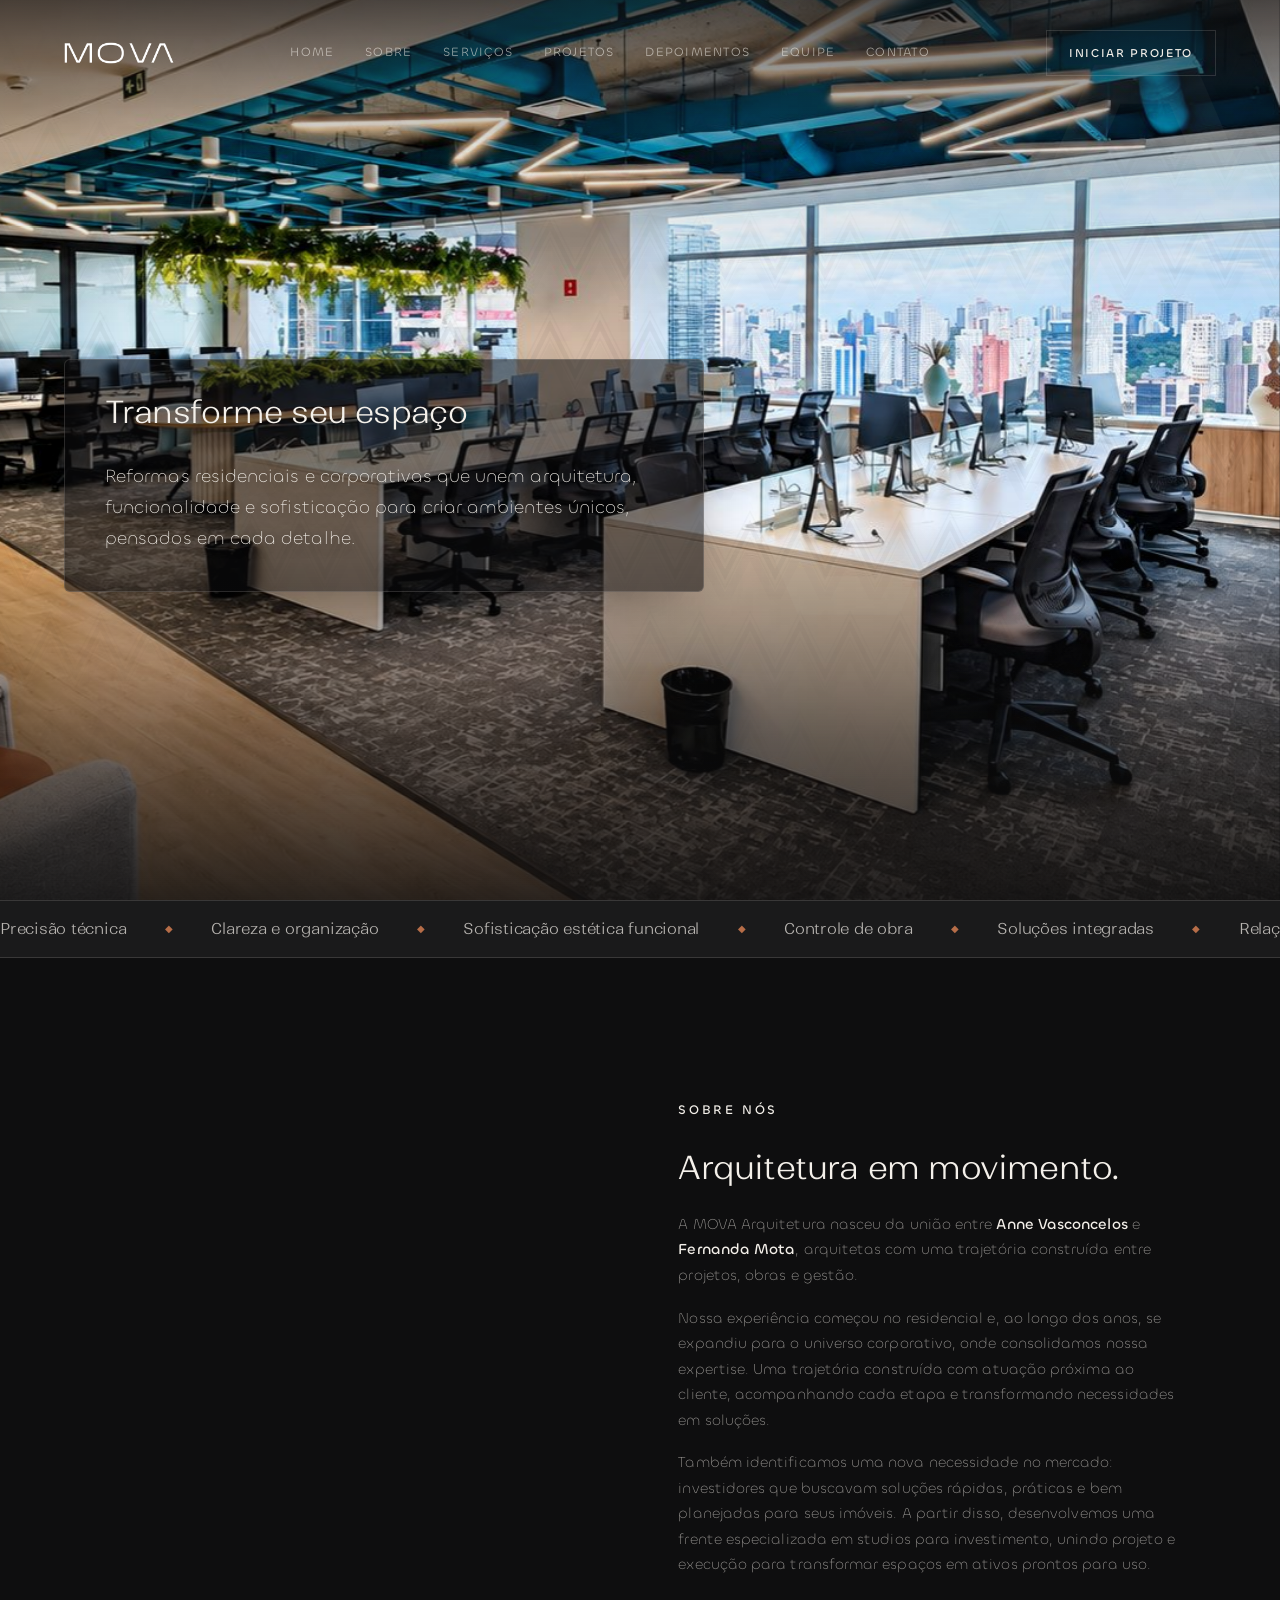
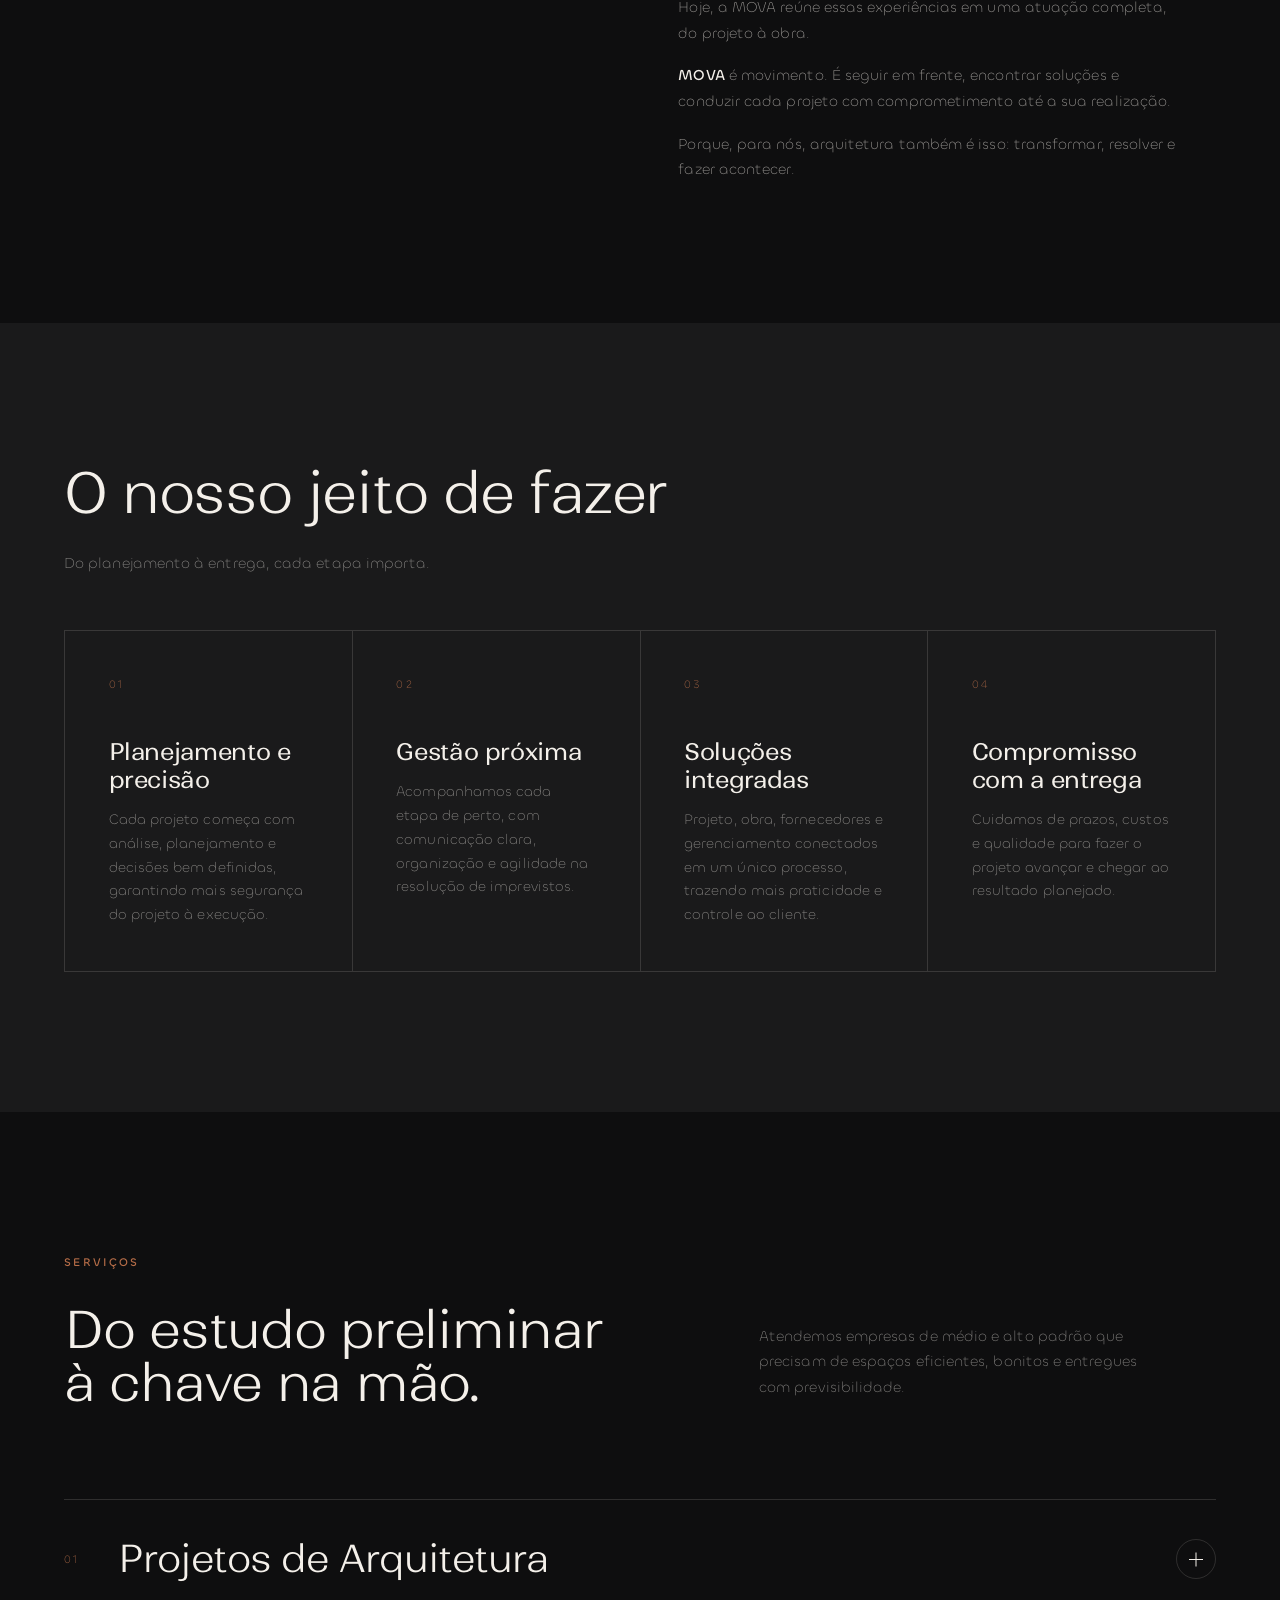
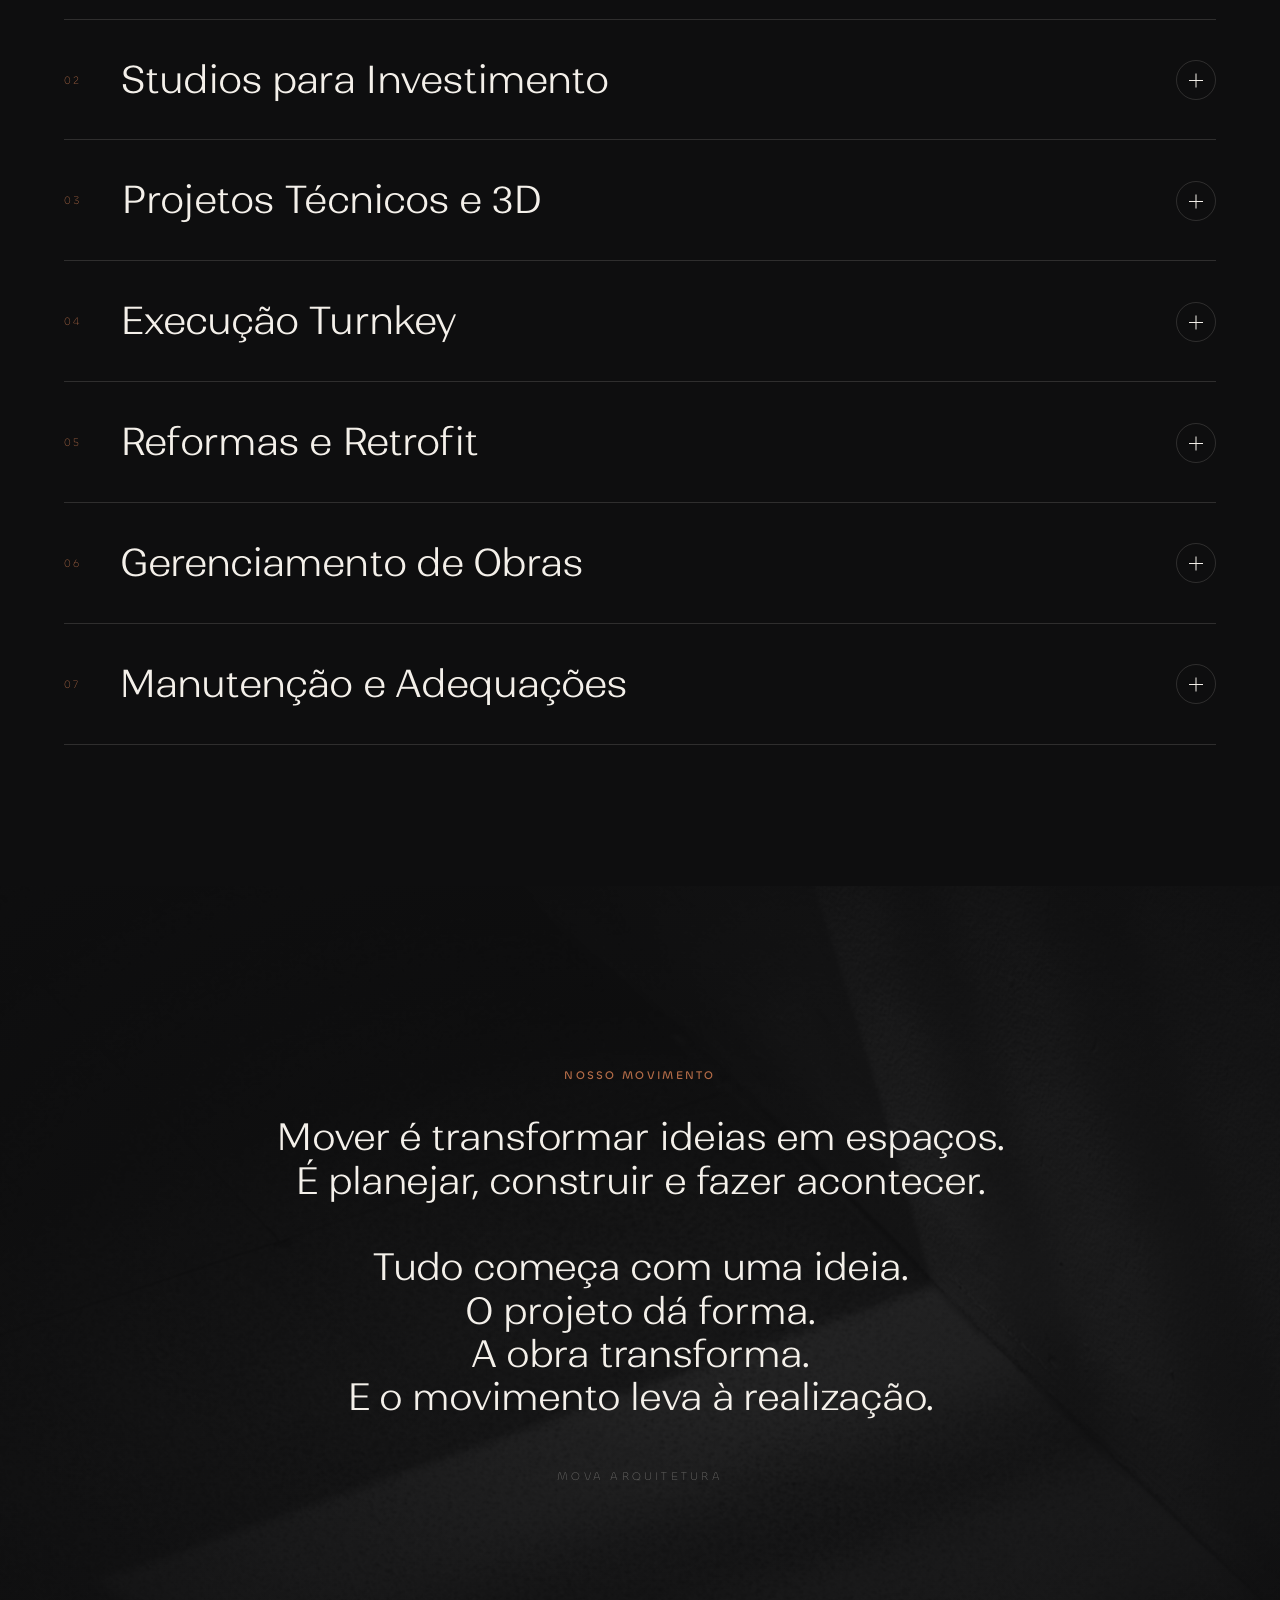
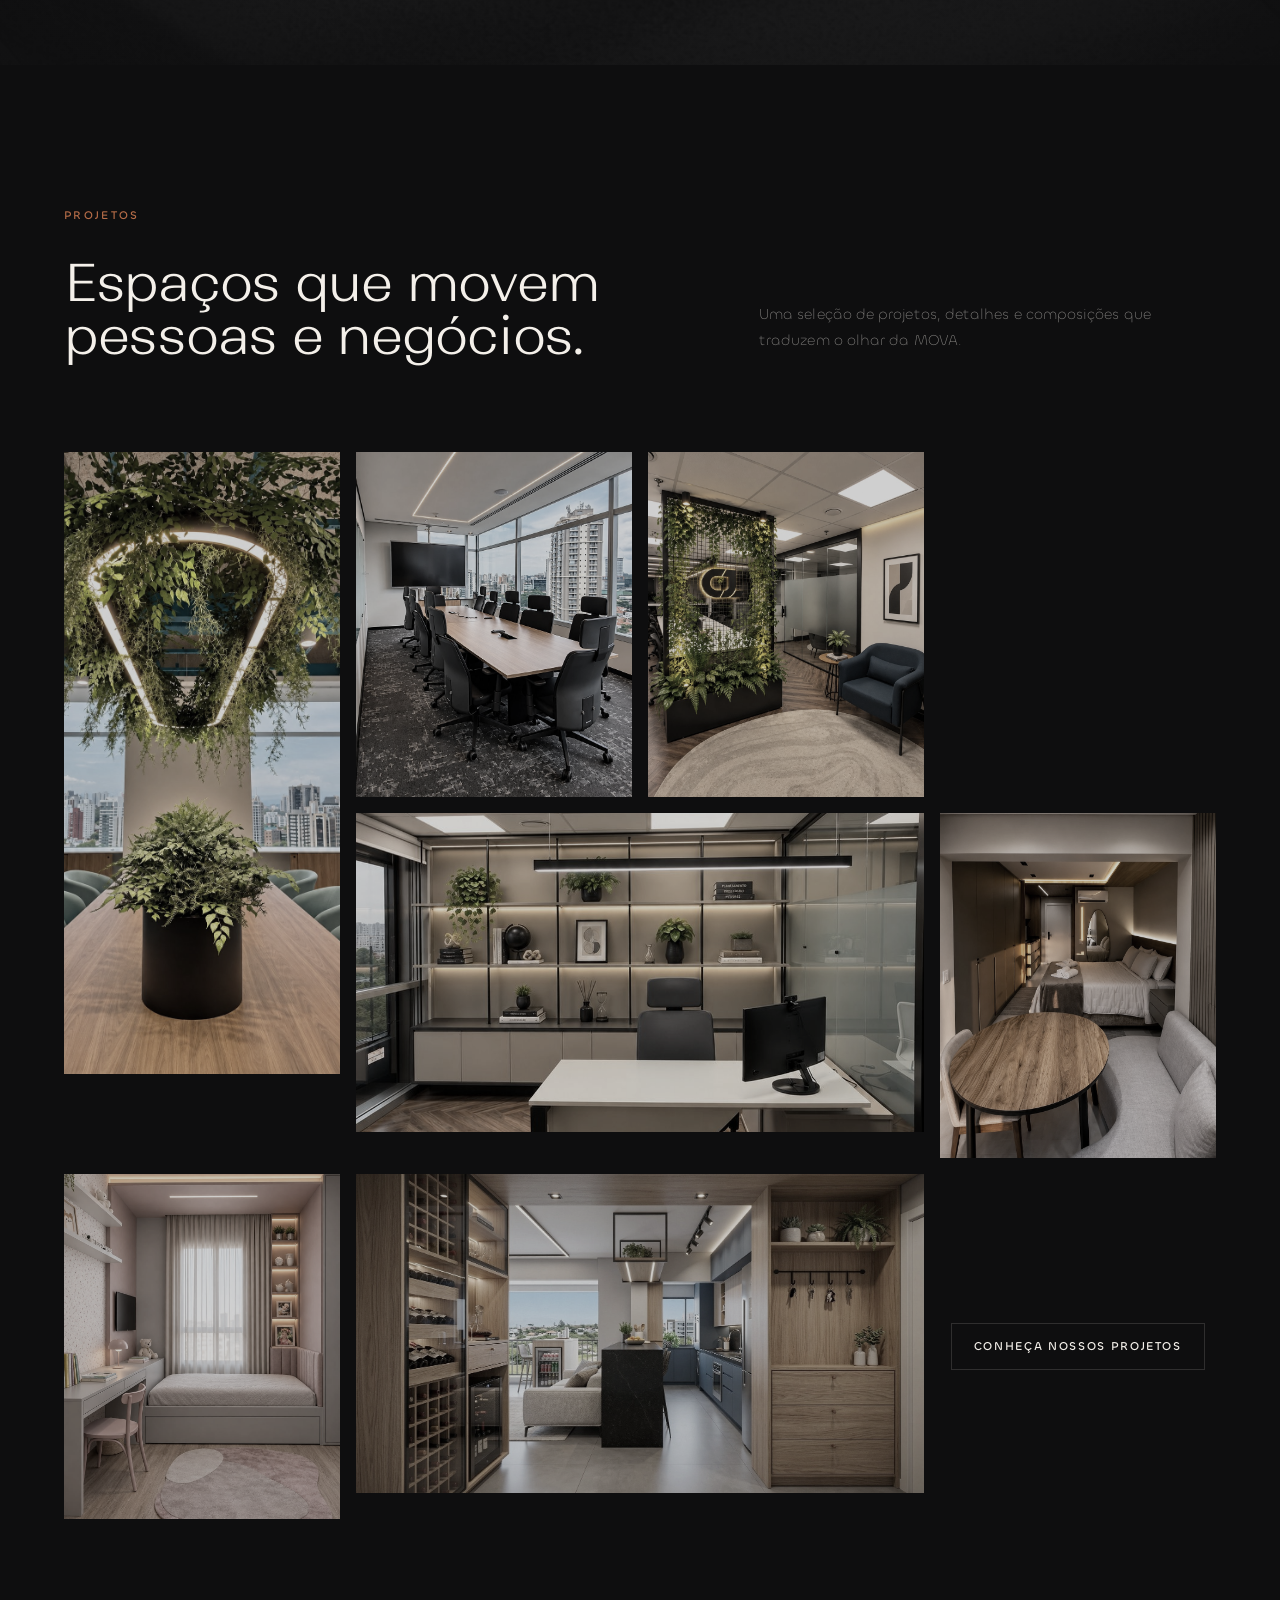
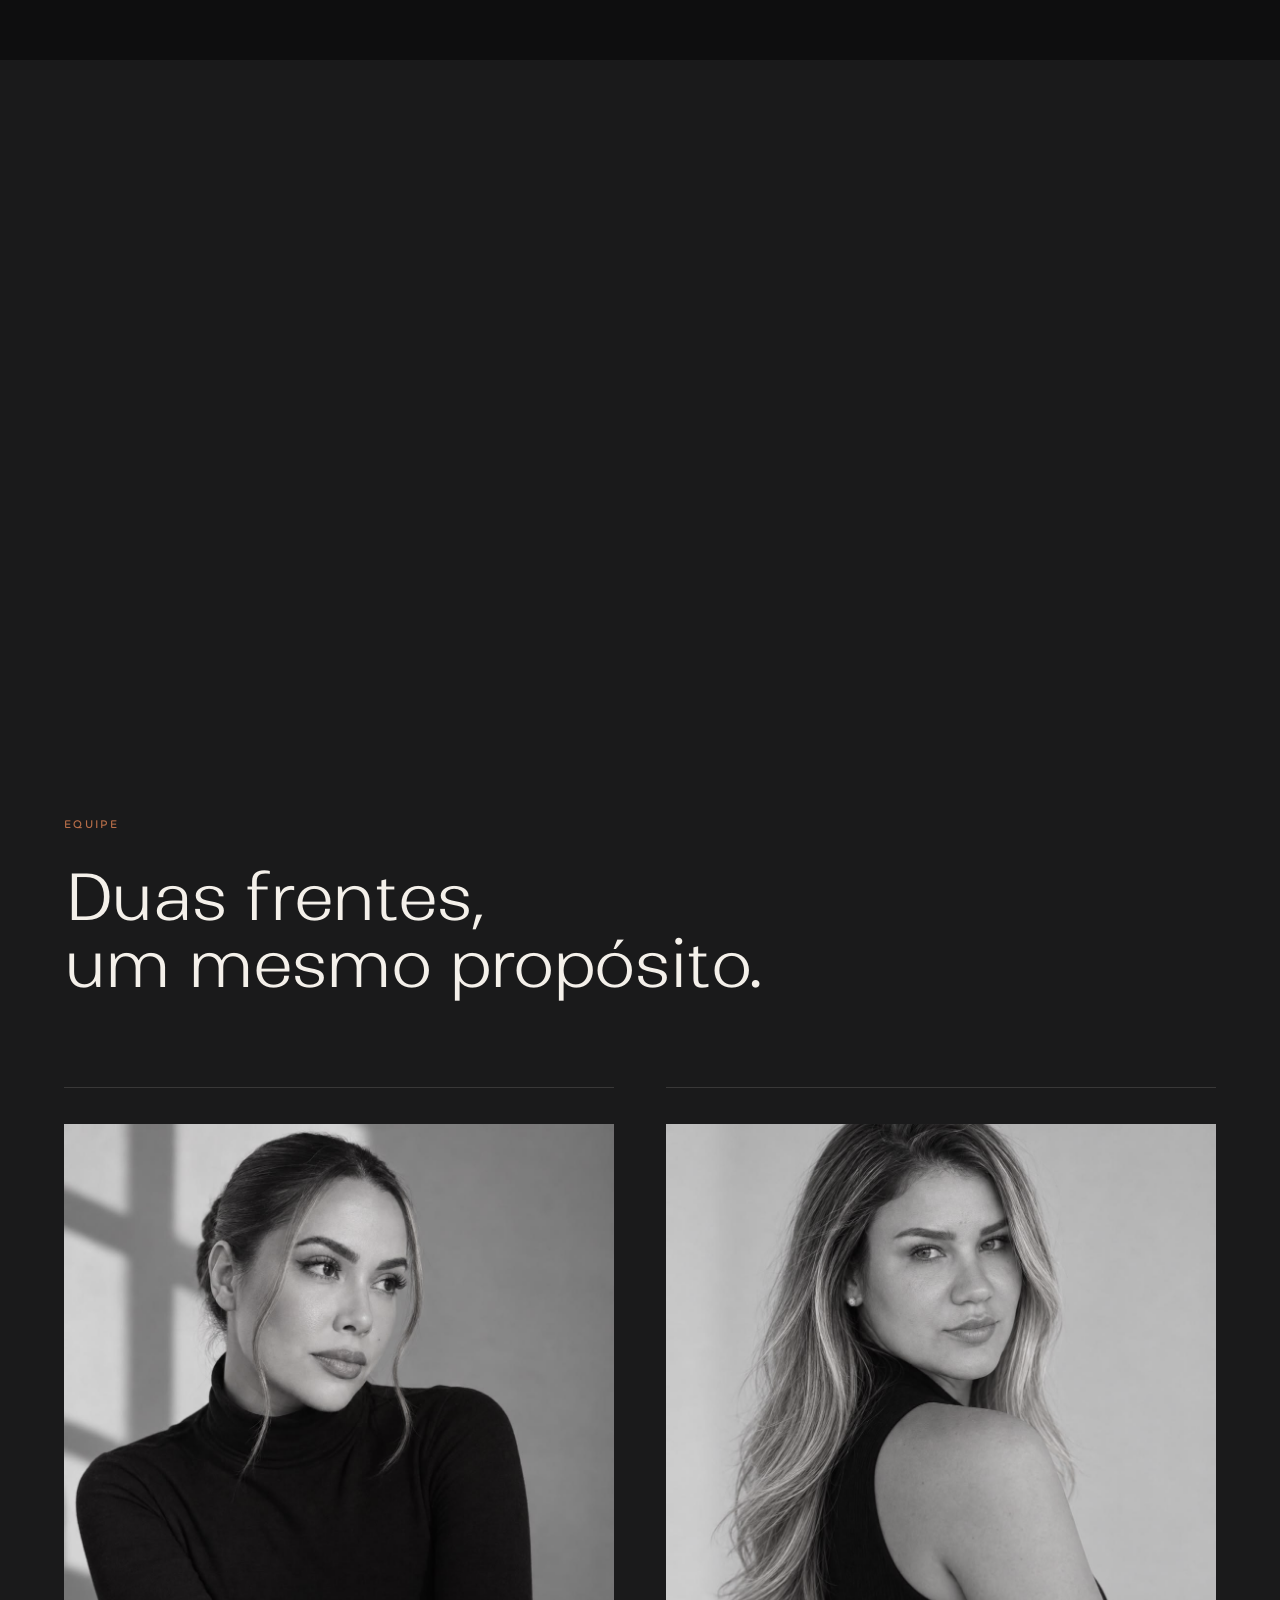
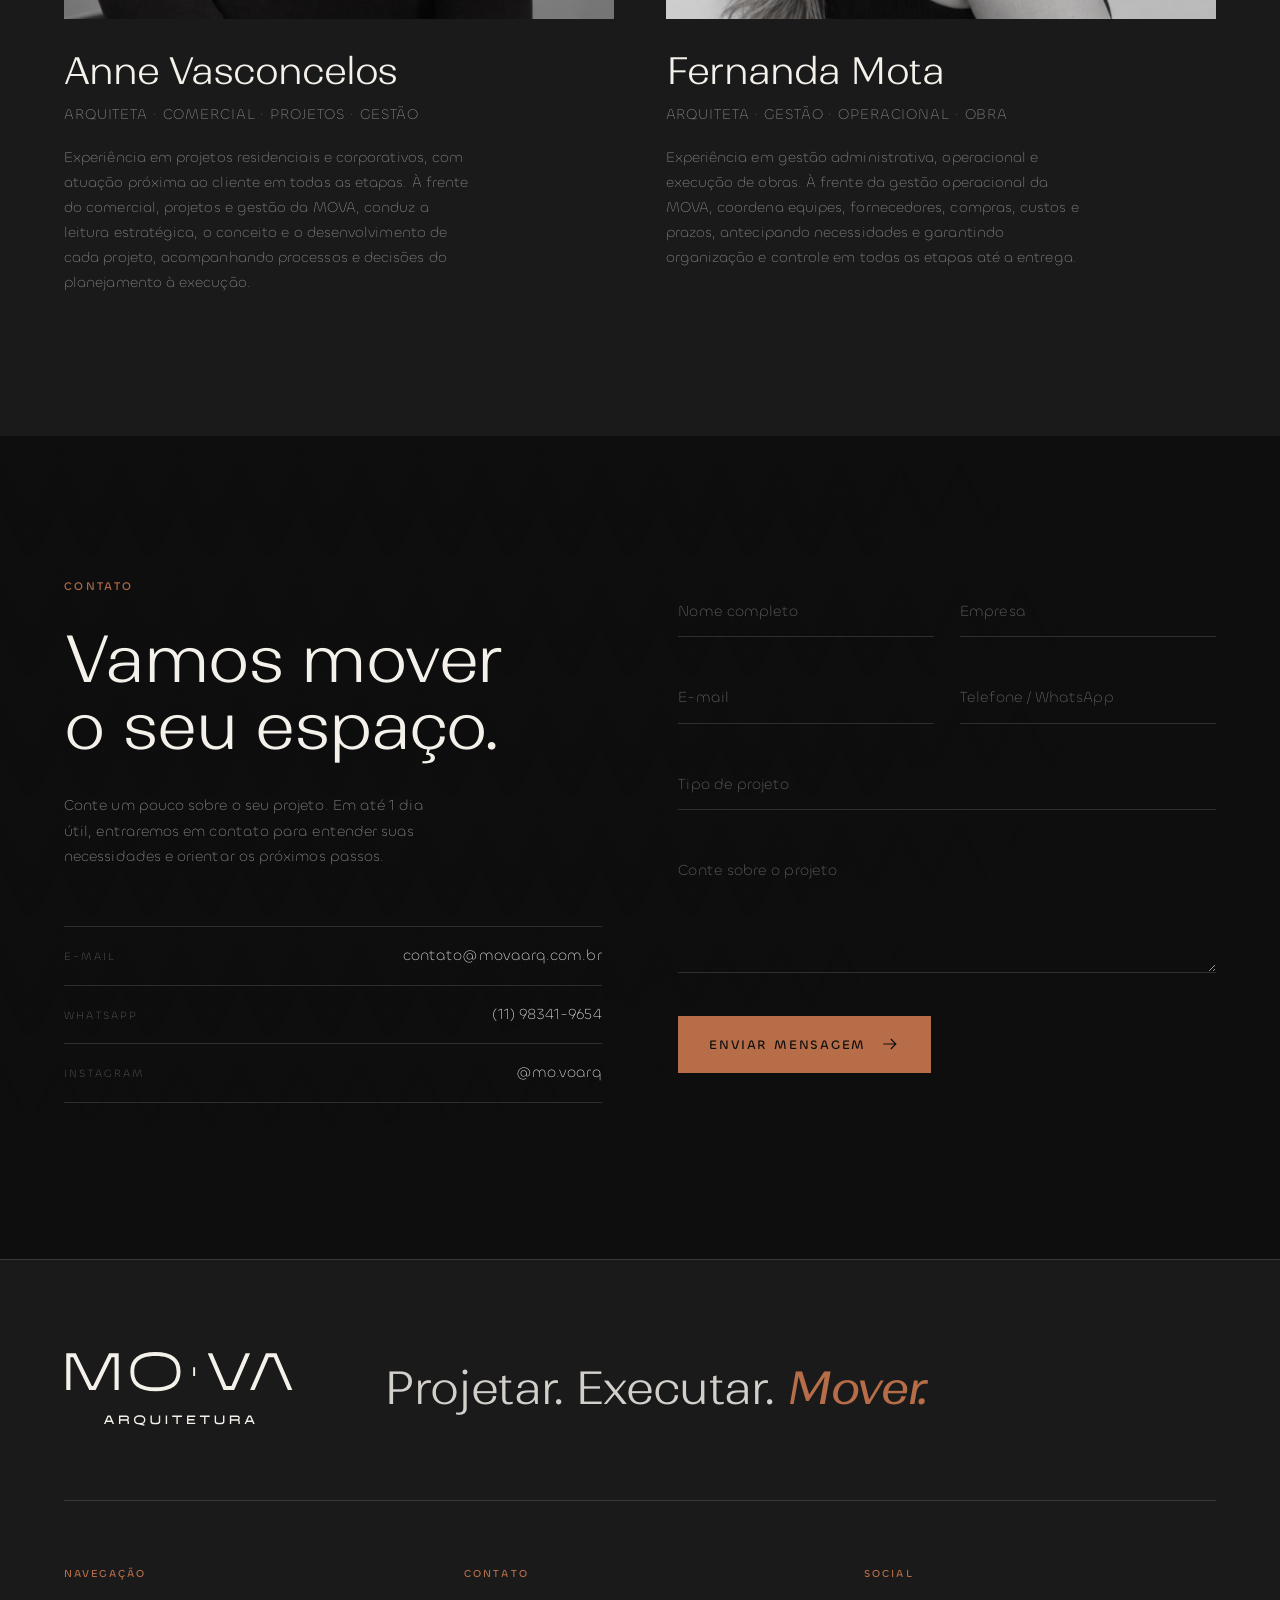
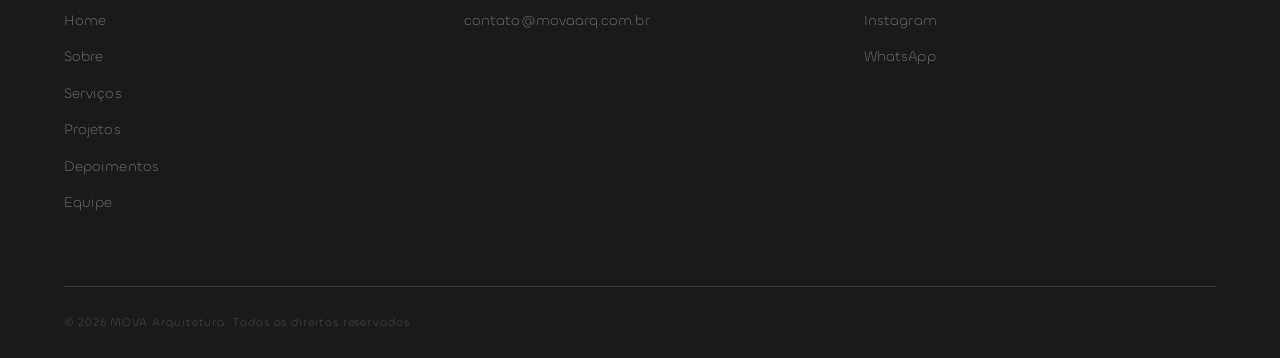
==== commit f54bb3c3: "att projetos cards empresas" ====
--- a/index.html
+++ b/index.html
@@ -42,7 +42,7 @@
       <li><a href="#top">Home</a></li>
       <li><a href="#sobre">Sobre</a></li>
       <li><a href="#servicos">Serviços</a></li>
-      <li><a href="projetos.html">Projetos</a></li>
+      <li><a href="projetos.php">Projetos</a></li>
       <li><a href="#depoimentos">Depoimentos</a></li>
       <li><a href="#equipe">Equipe</a></li>
       <li><a href="#contato">Contato</a></li>
@@ -316,7 +316,7 @@
         <img src="src/assets/img/cozinha-adega-integrada.jpg" alt="Cozinha integrada com adega climatizada" loading="lazy">
         <figcaption><span>Residencial</span><b>Apartamento • São Paulo</b></figcaption>
       </figure>
-      <a class="gal__item gal__item--cta reveal" href="projetos.html">
+      <a class="gal__item gal__item--cta reveal" href="projetos.php">
         <span class="gal__cta-btn">Conheça nossos projetos</span>
       </a>
     </div>
@@ -344,7 +344,7 @@
 
     <div class="partners__grid">
       <article class="partner reveal">
-        <div class="partner__img"><img src="src/assets/img/louca-sombra.jpg" alt="" loading="lazy" aria-hidden="true"></div>
+        <div class="partner__img"><img src="src/assets/img/anne-vasconcelos.jpg" alt="" loading="lazy" aria-hidden="true"></div>
         <div class="partner__info">
           <h3>Anne Vasconcelos</h3>
           <p class="partner__role">Arquiteta · Comercial · Projetos · Gestão</p>
@@ -353,7 +353,7 @@
       </article>
 
       <article class="partner reveal">
-        <div class="partner__img"><img src="src/assets/img/textura-curva.jpg" alt="" loading="lazy" aria-hidden="true"></div>
+        <div class="partner__img"><img src="src/assets/img/fernanda-mota.jpg" alt="" loading="lazy" aria-hidden="true"></div>
         <div class="partner__info">
           <h3>Fernanda Mota</h3>
           <p class="partner__role">Arquiteta · Gestão · Operacional · Obra</p>
@@ -371,13 +371,12 @@
     <div class="contact__aside">
       <p class="eyebrow reveal">Contato</p>
       <h2 class="h2 reveal">Vamos mover<br>o seu espaço.</h2>
-      <p class="contact__lead reveal">Conte o que você precisa. Respondemos em até 1 dia útil com os próximos passos e o formato de proposta mais adequado ao seu projeto.</p>
+      <p class="contact__lead reveal">Conte um pouco sobre o seu projeto. Em até 1 dia útil, entraremos em contato para entender suas necessidades e orientar os próximos passos.</p>
 
       <ul class="contact__list reveal">
         <li><span>E-mail</span><a href="mailto:contato@movaarq.com.br">contato@movaarq.com.br</a></li>
         <li><span>WhatsApp</span><a href="https://wa.me/5511983419654?text=Ol%C3%A1%2C%20vim%20pelo%20site%20da%20MOVA%20Arquitetura%20e%20gostaria%20de%20falar%20sobre%20um%20projeto." target="_blank" rel="noopener">(11) 98341-9654</a></li>
         <li><span>Instagram</span><a href="https://instagram.com/mo.voarq" target="_blank" rel="noopener">@mo.voarq</a></li>
-        <li><span>Gestão</span><a href="https://instagram.com/movaarq.gestao" target="_blank" rel="noopener">@movaarq.gestao</a></li>
       </ul>
     </div>
 
@@ -453,20 +452,17 @@
         <a href="#top">Home</a>
         <a href="#sobre">Sobre</a>
         <a href="#servicos">Serviços</a>
-        <a href="projetos.html">Projetos</a>
+        <a href="projetos.php">Projetos</a>
         <a href="#depoimentos">Depoimentos</a>
         <a href="#equipe">Equipe</a>
       </nav>
       <div>
         <h4>Contato</h4>
         <a href="mailto:contato@movaarq.com.br">contato@movaarq.com.br</a>
-        <a href="https://wa.me/5511983419654?text=Ol%C3%A1%2C%20vim%20pelo%20site%20da%20MOVA%20Arquitetura%20e%20gostaria%20de%20falar%20sobre%20um%20projeto." target="_blank" rel="noopener">(11) 98341-9654</a>
-        <a href="https://wa.me/5511950302970?text=Ol%C3%A1%2C%20vim%20pelo%20site%20da%20MOVA%20Arquitetura%20e%20gostaria%20de%20falar%20sobre%20um%20projeto." target="_blank" rel="noopener">(11) 95030-2970</a>
       </div>
       <div>
         <h4>Social</h4>
         <a href="https://instagram.com/mo.voarq" target="_blank" rel="noopener">Instagram</a>
-        <a href="https://instagram.com/movaarq.gestao" target="_blank" rel="noopener">Instagram · Gestão</a>
         <a href="https://wa.me/5511983419654" target="_blank" rel="noopener">WhatsApp</a>
       </div>
     </div>
--- a/src/styles/style.css
+++ b/src/styles/style.css
@@ -73,6 +73,7 @@
 #pilares .h2{font-size:clamp(1.76rem,4.58vw,3.52rem);margin-bottom:clamp(20px,2.8vw,28px)}
 #pilares .sec-head{margin-bottom:clamp(28px,3.5vw,48px)}
 #servicos .h2,#projetos .h2{font-size:clamp(1.6rem,4.16vw,3.2rem)}
+.projects-page .h2{margin-bottom:clamp(20px,2.8vw,28px)}
 .h2{
   font-family:var(--ff-title);font-weight:300;
   font-size:clamp(2rem,5.2vw,4rem);line-height:1.04;letter-spacing:-.025em;
@@ -449,13 +450,13 @@
   .gal__item:nth-child(3){grid-column:span 2;aspect-ratio:4/3}
   .gal__item figcaption{transform:none;opacity:1}
 }
-.gal__item img{
+.gal__item img,.proj-card img{
   width:100%;height:100%;object-fit:cover;
   filter:grayscale(.55) brightness(.82);
   transition:transform 1.3s var(--slow),filter .8s var(--ease);
 }
 .gal__img--top{object-position:50% 40%}
-.gal__item:hover img{transform:scale(1.06);filter:grayscale(0) brightness(1)}
+.gal__item:hover img,.proj-card:hover img{transform:scale(1.06);filter:grayscale(0) brightness(1)}
 .gal__item figcaption{
   position:absolute;left:0;right:0;bottom:0;padding:clamp(16px,2vw,26px);
   background:linear-gradient(0deg,rgba(14,14,15,.9),transparent);
@@ -463,14 +464,77 @@
   transition:transform .6s var(--slow),opacity .5s var(--ease);
 }
 .gal__item:hover figcaption,.gal__item:focus-within figcaption{transform:none;opacity:1}
-.gal__item figcaption span{
+.proj-card figcaption{
+  position:absolute;inset:0;display:flex;flex-direction:column;
+  align-items:center;justify-content:center;text-align:center;padding:20px;
+  background:linear-gradient(rgba(14,14,15,.3),rgba(14,14,15,.5));
+}
+.gal__item figcaption span,.proj-card figcaption span{
   display:block;font-size:.64rem;font-weight:700;text-transform:uppercase;letter-spacing:.2em;color:var(--siena);
   text-shadow:0 2px 10px rgba(14,14,15,.85),0 1px 2px rgba(14,14,15,.9);
 }
-.gal__item figcaption b{
+.gal__item figcaption b,.proj-card figcaption b{
   display:block;margin-top:6px;font-family:var(--ff-title);font-weight:300;
   font-size:clamp(.72rem,1.15vw,.94rem);letter-spacing:-.015em;
 }
+.proj-card figcaption b{font-size:clamp(1.3rem,2.4vw,1.9rem)}
+.proj-card figcaption span{font-size:clamp(.8rem,1.4vw,1rem)}
+
+/* Filtro + busca + grid da página de Projetos */
+.proj-toolbar{
+  display:flex;flex-wrap:wrap;align-items:center;justify-content:space-between;gap:20px;
+  margin-bottom:clamp(32px,4vw,48px);
+  border-top:1px solid var(--bd);border-bottom:1px solid var(--bd);
+}
+.proj-filter{display:flex;flex-wrap:wrap;align-items:center}
+.proj-filter__btn{
+  font-family:var(--ff-text);font-size:.78rem;font-weight:500;text-transform:uppercase;
+  letter-spacing:.12em;color:rgba(244,240,234,.45);padding:16px 22px;
+  border-right:1px solid var(--bd);transition:color .35s var(--ease);
+}
+.proj-filter__btn:first-child{padding-left:0}
+.proj-filter__btn:hover{color:var(--marfim)}
+.proj-filter__btn.is-active{color:var(--siena)}
+.proj-search{position:relative;display:flex;align-items:center;flex:1 1 220px;max-width:280px}
+.proj-search input{
+  width:100%;background:transparent;border:0;color:var(--marfim);font:inherit;
+  font-size:.85rem;padding:10px 26px 10px 0;appearance:none;
+}
+.proj-search input::placeholder{color:rgba(244,240,234,.4)}
+.proj-search input::-webkit-search-cancel-button{-webkit-appearance:none}
+.proj-search svg{
+  position:absolute;right:0;width:16px;height:16px;fill:none;
+  stroke:rgba(244,240,234,.4);stroke-width:1.6;pointer-events:none;
+}
+.proj-grid{display:grid;grid-template-columns:repeat(2,1fr);gap:clamp(10px,1.2vw,18px)}
+@media(min-width:700px){.proj-grid{grid-template-columns:repeat(3,1fr)}}
+@media(max-width:520px){.proj-search{max-width:none;flex-basis:100%}}
+.proj-card{margin:0;position:relative;overflow:hidden;aspect-ratio:4/5;background:var(--carvao)}
+.proj-card[hidden]{display:none}
+.proj-card a{position:absolute;inset:0;display:block;color:inherit;text-decoration:none}
+
+/* Página de detalhe do projeto */
+.proj-detail__hero{
+  position:relative;width:100%;aspect-ratio:21/9;overflow:hidden;
+  margin-bottom:clamp(40px,6vw,72px);background:var(--carvao);
+}
+.proj-detail__hero img{width:100%;height:100%;object-fit:cover;filter:grayscale(.15) brightness(.92)}
+.proj-detail__hero::after{
+  content:'';position:absolute;inset:0;
+  background:linear-gradient(0deg,rgba(14,14,15,.55) 0%,transparent 40%);
+}
+@media(max-width:700px){.proj-detail__hero{aspect-ratio:4/3}}
+.proj-detail__gallery{
+  display:grid;grid-template-columns:repeat(2,1fr);gap:clamp(10px,1.2vw,18px);
+  margin-top:clamp(8px,1vw,16px);
+}
+@media(min-width:700px){.proj-detail__gallery{grid-template-columns:repeat(3,1fr)}}
+.proj-detail__img{margin:0;aspect-ratio:4/5;overflow:hidden;background:var(--carvao)}
+.proj-detail__img img{
+  width:100%;height:100%;object-fit:cover;filter:grayscale(.2);
+  transition:transform 1.3s var(--slow),filter .8s var(--ease);
+}
+.proj-detail__img:hover img{transform:scale(1.05);filter:grayscale(0)}
 .gal__item--cta{display:flex;align-items:center;justify-content:center;background:transparent}
 .gal__cta-btn{
   display:inline-block;font-size:.74rem;font-weight:500;text-transform:uppercase;
@@ -487,12 +551,14 @@
 .partners__grid{display:grid;gap:clamp(32px,4vw,56px)}
 @media(min-width:820px){.partners__grid{grid-template-columns:1fr 1fr}}
 .partner{border-top:1px solid var(--bd);padding-top:clamp(24px,3vw,36px)}
-.partner__img{aspect-ratio:16/10;overflow:hidden;margin-bottom:clamp(22px,3vw,32px)}
+.partner__img{aspect-ratio:10/9;overflow:hidden;margin-bottom:clamp(22px,3vw,32px)}
 .partner__img img{
   width:100%;height:100%;object-fit:cover;filter:grayscale(.3);
   transition:transform 1.3s var(--slow);
 }
 .partner:hover .partner__img img{transform:scale(1.05)}
+.partner:first-child .partner__img img,
+.partner:last-child .partner__img img{object-position:50% 30%}
 .partner h3{
   font-family:var(--ff-title);font-weight:300;
   font-size:clamp(1.6rem,3vw,2.3rem);line-height:1.1;letter-spacing:-.03em;
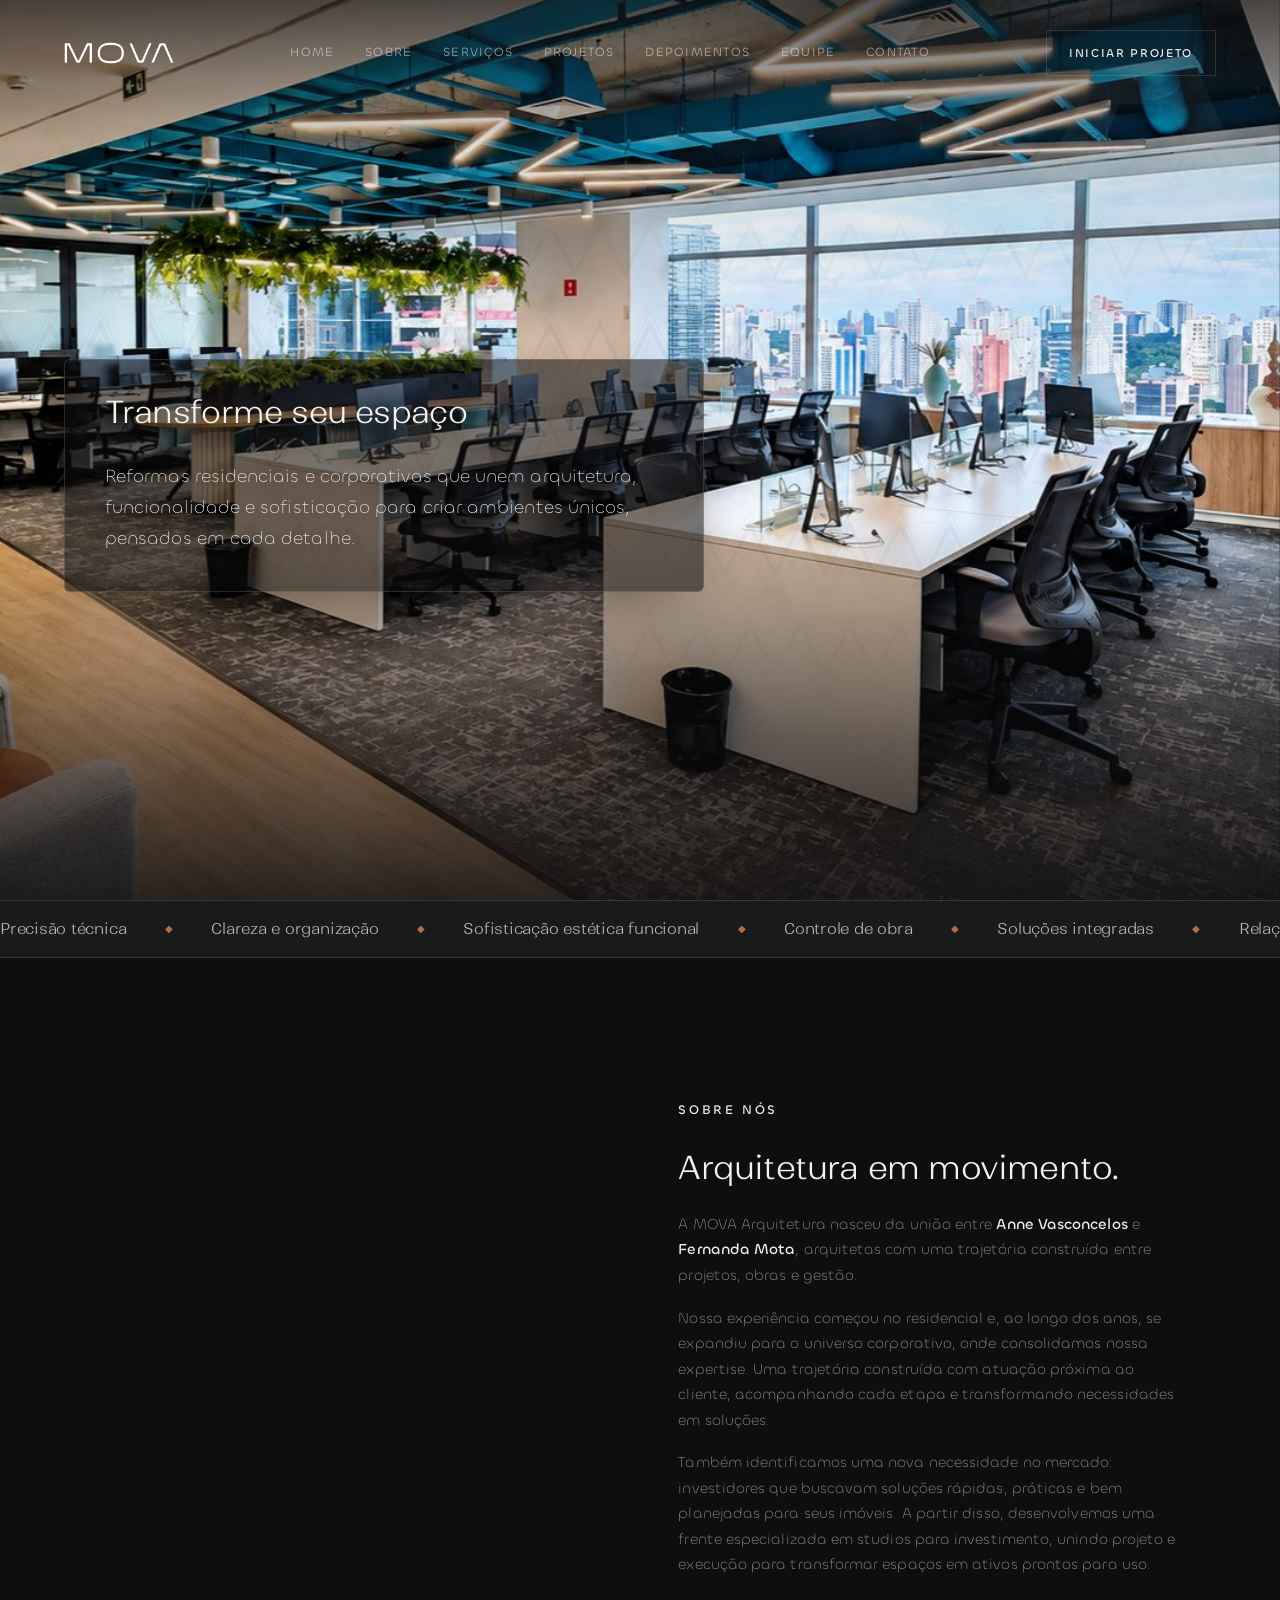
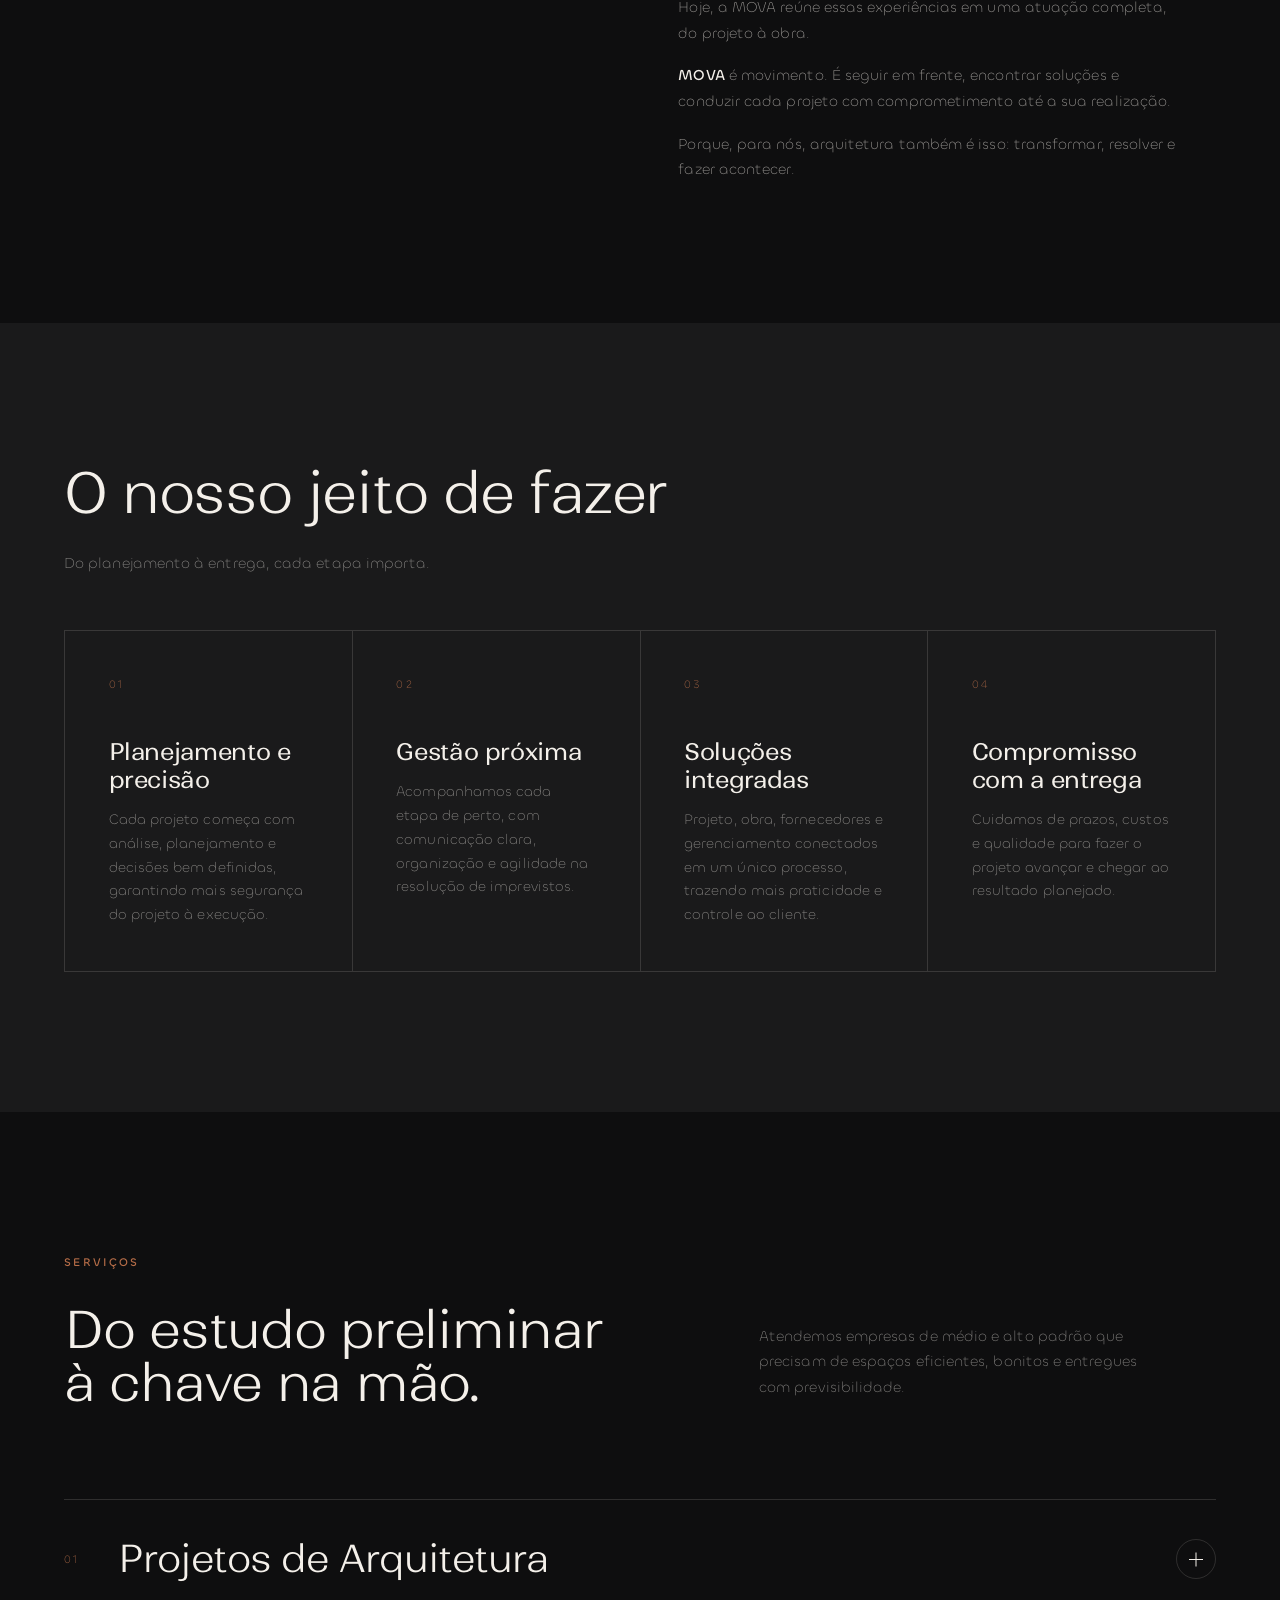
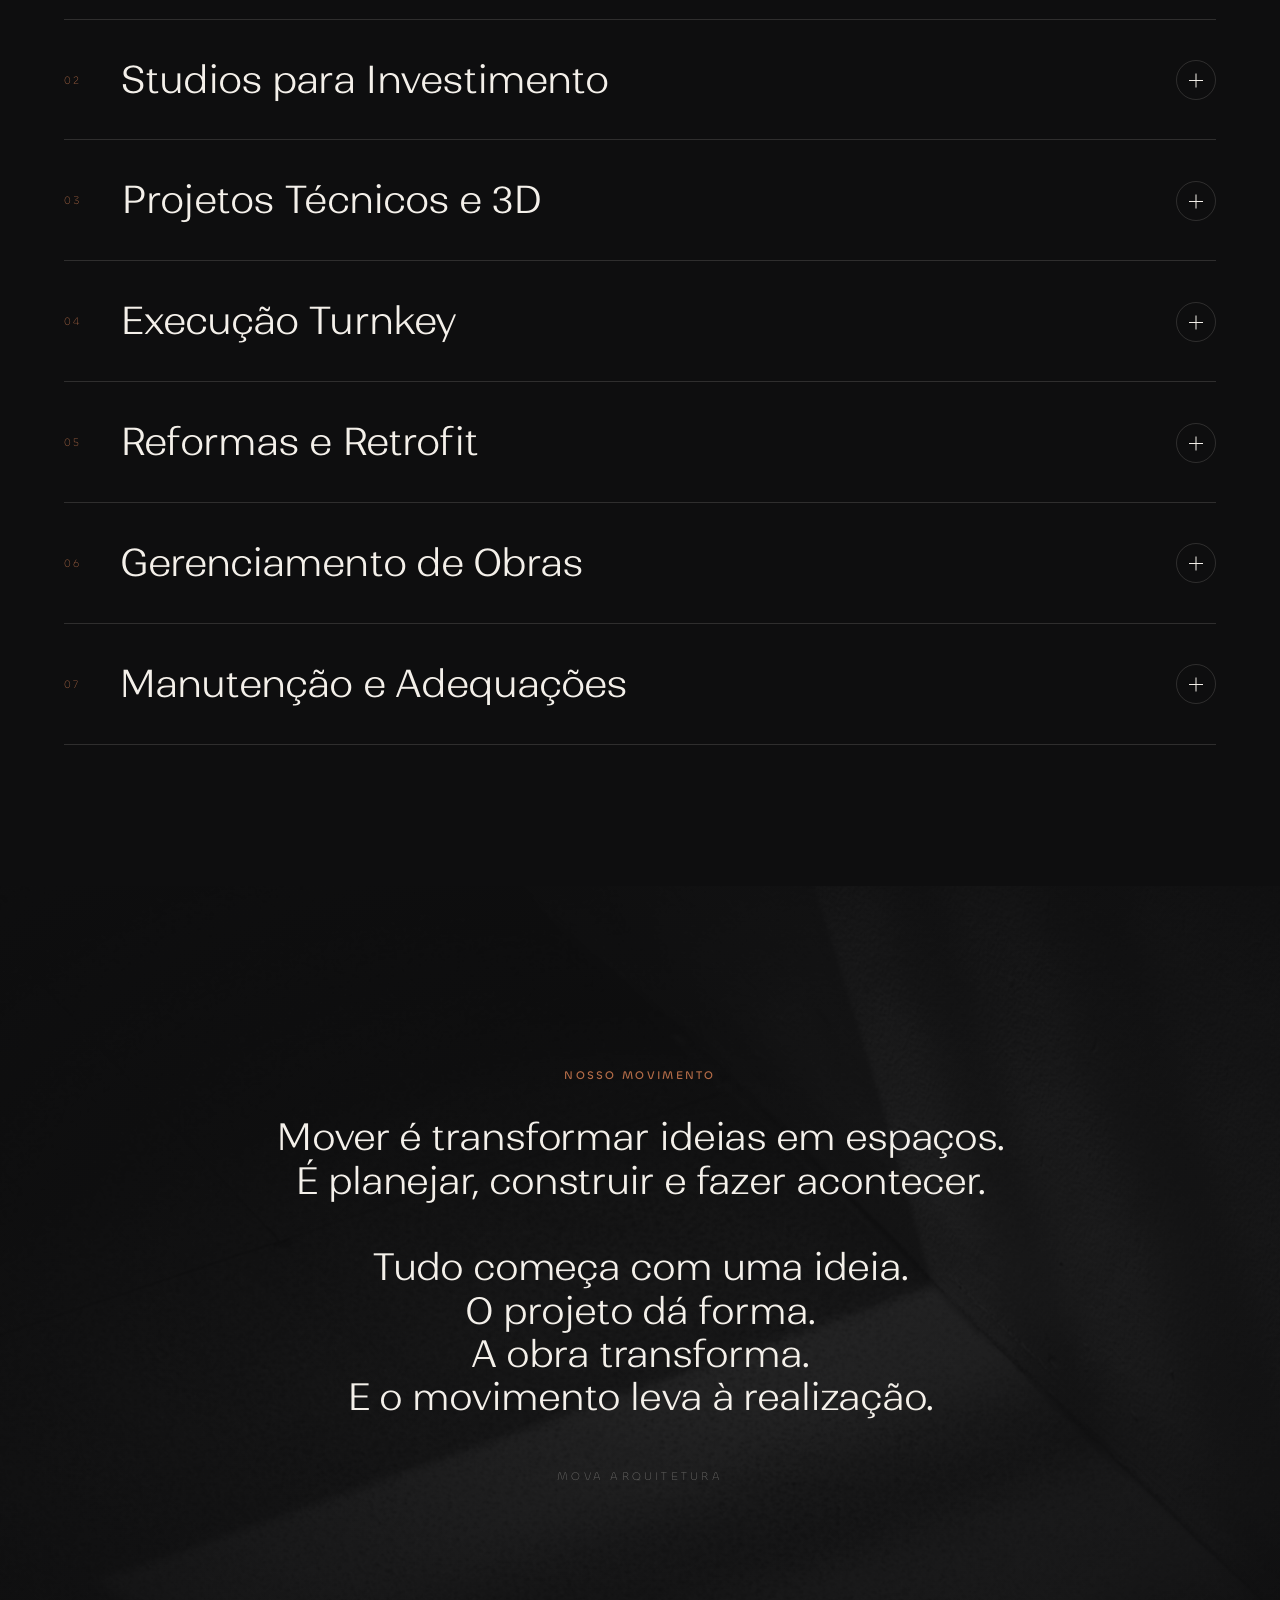
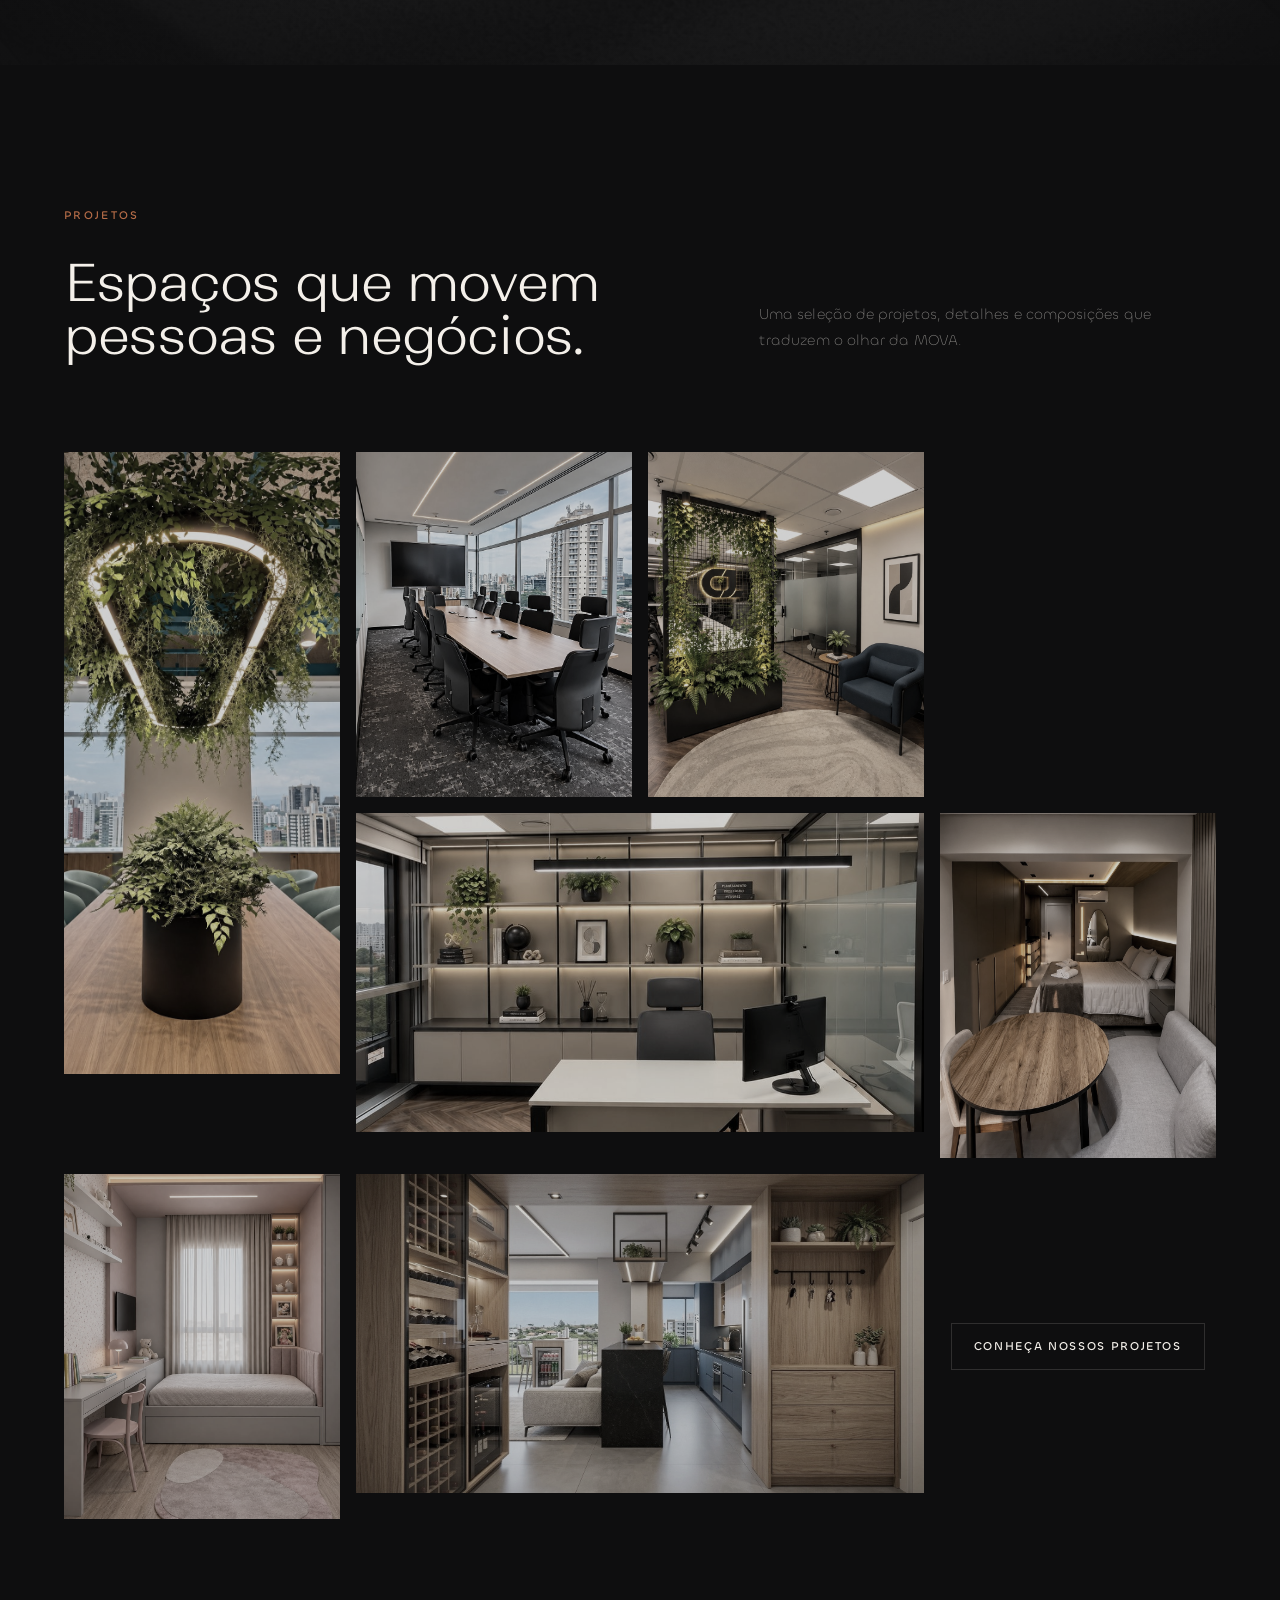
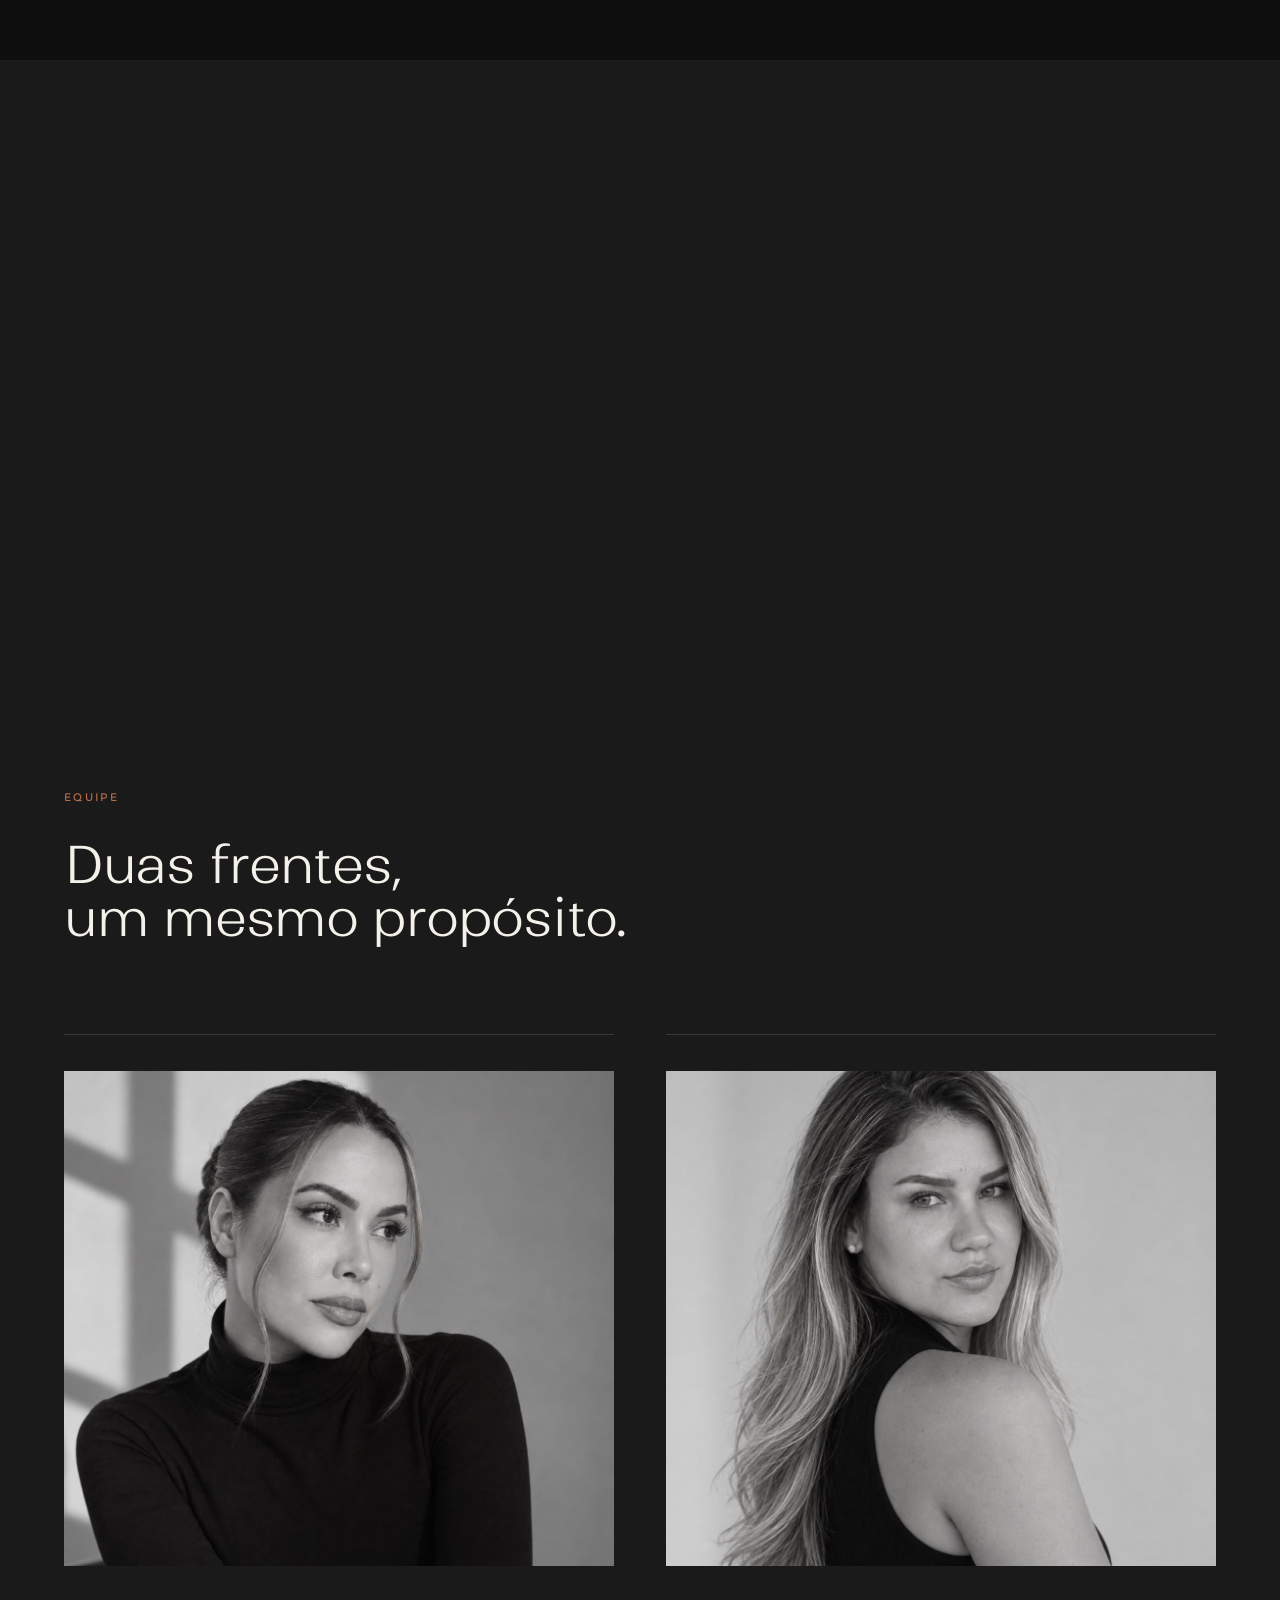
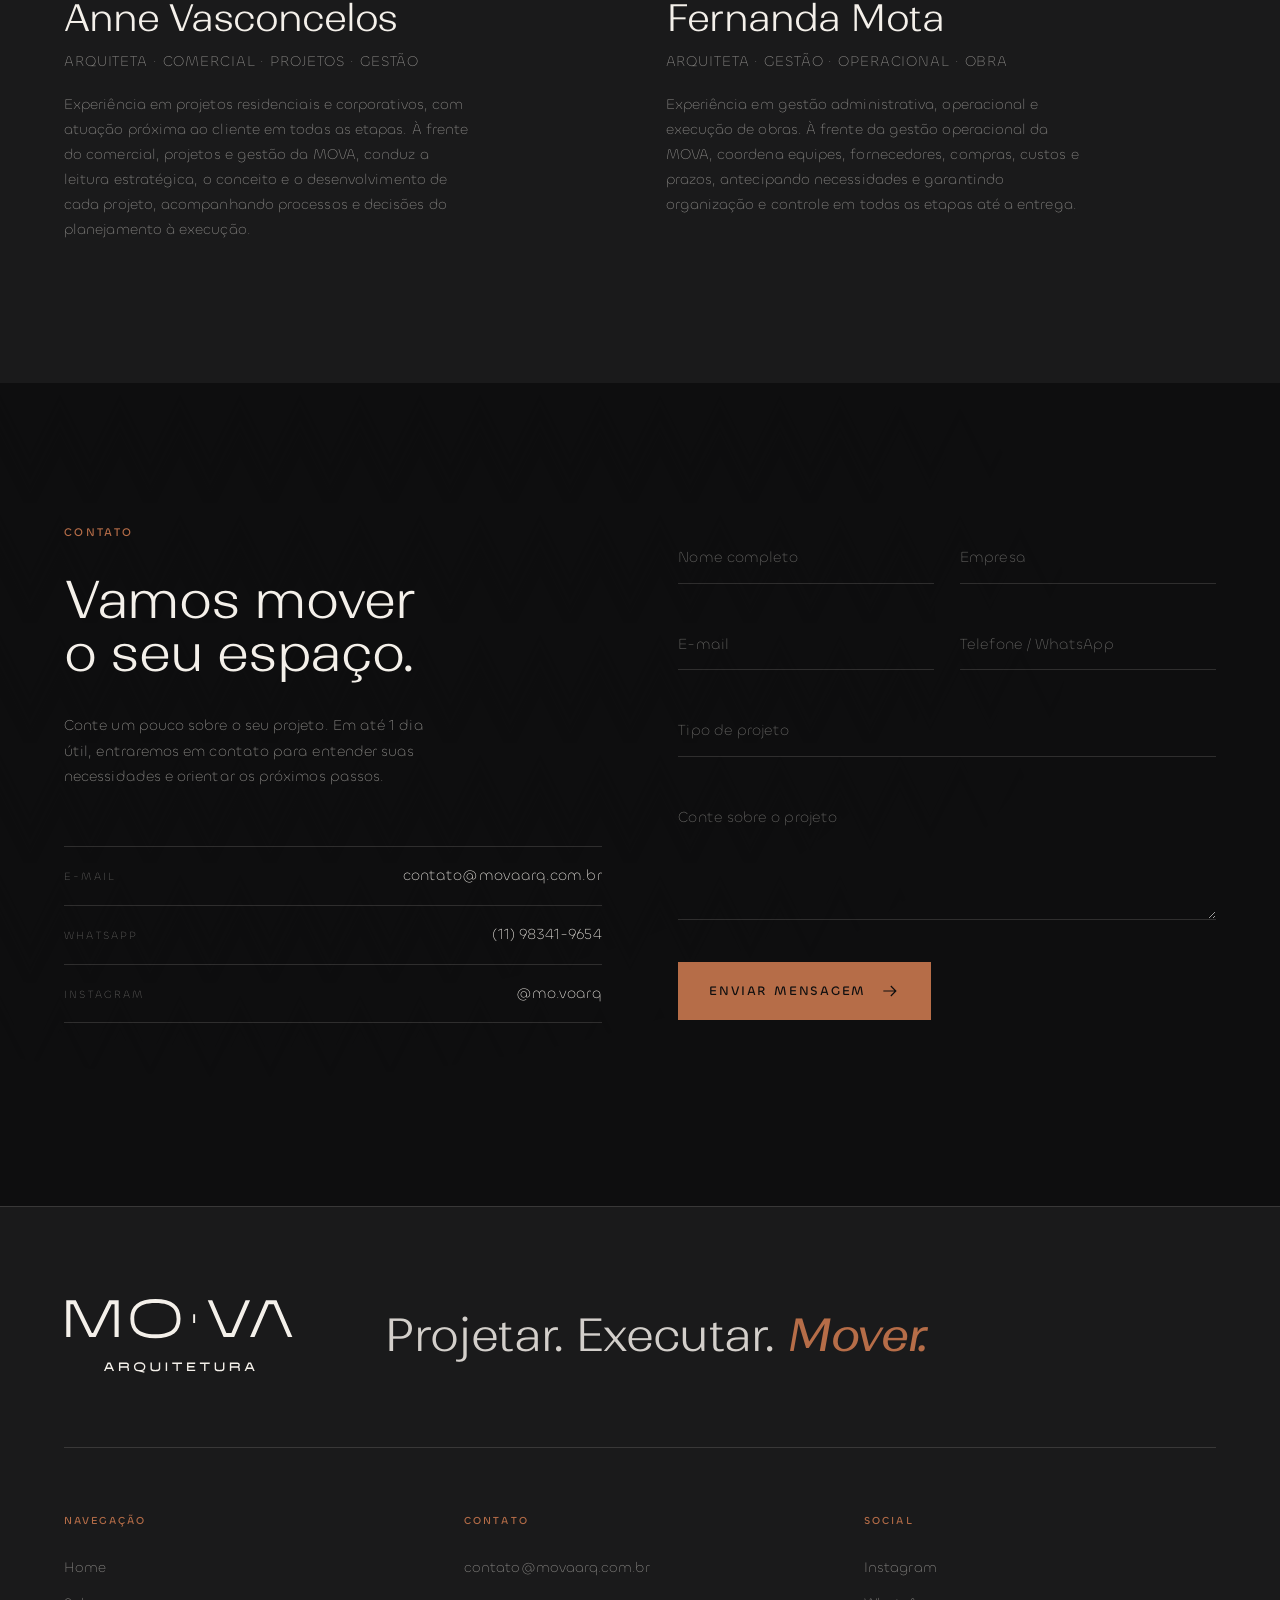
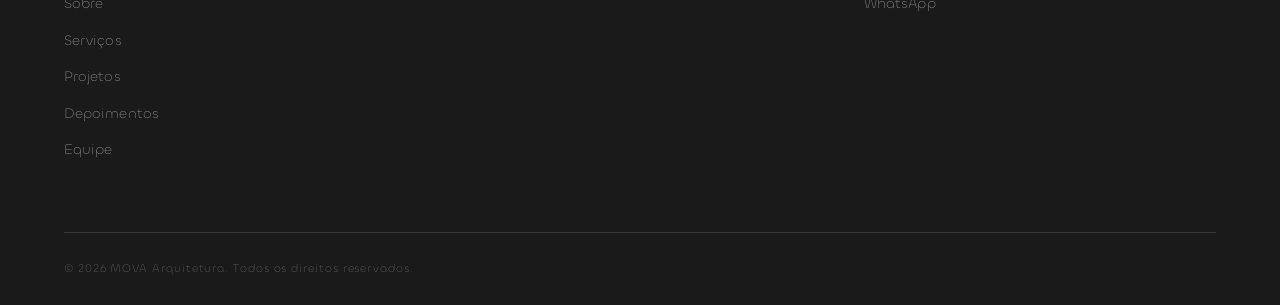
==== commit f23397e9: "att empresas e projetos" ====
--- a/index.html
+++ b/index.html
@@ -42,7 +42,7 @@
       <li><a href="#top">Home</a></li>
       <li><a href="#sobre">Sobre</a></li>
       <li><a href="#servicos">Serviços</a></li>
-      <li><a href="projetos.php">Projetos</a></li>
+      <li><a href="projetos">Projetos</a></li>
       <li><a href="#depoimentos">Depoimentos</a></li>
       <li><a href="#equipe">Equipe</a></li>
       <li><a href="#contato">Contato</a></li>
@@ -316,7 +316,7 @@
         <img src="src/assets/img/cozinha-adega-integrada.jpg" alt="Cozinha integrada com adega climatizada" loading="lazy">
         <figcaption><span>Residencial</span><b>Apartamento • São Paulo</b></figcaption>
       </figure>
-      <a class="gal__item gal__item--cta reveal" href="projetos.php">
+      <a class="gal__item gal__item--cta reveal" href="projetos">
         <span class="gal__cta-btn">Conheça nossos projetos</span>
       </a>
     </div>
@@ -452,7 +452,7 @@
         <a href="#top">Home</a>
         <a href="#sobre">Sobre</a>
         <a href="#servicos">Serviços</a>
-        <a href="projetos.php">Projetos</a>
+        <a href="projetos">Projetos</a>
         <a href="#depoimentos">Depoimentos</a>
         <a href="#equipe">Equipe</a>
       </nav>
--- a/src/styles/style.css
+++ b/src/styles/style.css
@@ -72,8 +72,8 @@
 #sobre .h2{font-size:clamp(1rem,2.6vw,2rem);margin-bottom:clamp(20px,2.8vw,28px)}
 #pilares .h2{font-size:clamp(1.76rem,4.58vw,3.52rem);margin-bottom:clamp(20px,2.8vw,28px)}
 #pilares .sec-head{margin-bottom:clamp(28px,3.5vw,48px)}
-#servicos .h2,#projetos .h2{font-size:clamp(1.6rem,4.16vw,3.2rem)}
-.projects-page .h2{margin-bottom:clamp(20px,2.8vw,28px)}
+#servicos .h2,#projetos .h2,#depoimentos .h2,#equipe .h2,#contato .h2{font-size:clamp(1.6rem,4.16vw,3.2rem)}
+.projects-page .h2{font-size:clamp(1.24rem,3.22vw,2.48rem);margin-bottom:clamp(20px,2.8vw,28px)}
 .h2{
   font-family:var(--ff-title);font-weight:300;
   font-size:clamp(2rem,5.2vw,4rem);line-height:1.04;letter-spacing:-.025em;
@@ -477,7 +477,7 @@
   display:block;margin-top:6px;font-family:var(--ff-title);font-weight:300;
   font-size:clamp(.72rem,1.15vw,.94rem);letter-spacing:-.015em;
 }
-.proj-card figcaption b{font-size:clamp(1.3rem,2.4vw,1.9rem)}
+.proj-card figcaption b{font-size:clamp(.99rem,1.84vw,1.45rem);text-transform:uppercase}
 .proj-card figcaption span{font-size:clamp(.8rem,1.4vw,1rem)}
 
 /* Filtro + busca + grid da página de Projetos */
@@ -514,24 +514,21 @@
 .proj-card a{position:absolute;inset:0;display:block;color:inherit;text-decoration:none}
 
 /* Página de detalhe do projeto */
-.proj-detail__hero{
-  position:relative;width:100%;aspect-ratio:21/9;overflow:hidden;
-  margin-bottom:clamp(40px,6vw,72px);background:var(--carvao);
-}
-.proj-detail__hero img{width:100%;height:100%;object-fit:cover;filter:grayscale(.15) brightness(.92)}
-.proj-detail__hero::after{
-  content:'';position:absolute;inset:0;
-  background:linear-gradient(0deg,rgba(14,14,15,.55) 0%,transparent 40%);
-}
-@media(max-width:700px){.proj-detail__hero{aspect-ratio:4/3}}
+.proj-detail .h2{font-size:clamp(1rem,2.6vw,2rem)}
+
+/* Masonry: cada foto mantém sua proporção real, sem corte */
 .proj-detail__gallery{
-  display:grid;grid-template-columns:repeat(2,1fr);gap:clamp(10px,1.2vw,18px);
+  column-count:1;column-gap:clamp(10px,1.2vw,18px);
   margin-top:clamp(8px,1vw,16px);
 }
-@media(min-width:700px){.proj-detail__gallery{grid-template-columns:repeat(3,1fr)}}
-.proj-detail__img{margin:0;aspect-ratio:4/5;overflow:hidden;background:var(--carvao)}
+@media(min-width:520px){.proj-detail__gallery{column-count:2}}
+@media(min-width:900px){.proj-detail__gallery{column-count:3}}
+.proj-detail__img{
+  margin:0 0 clamp(10px,1.2vw,18px);break-inside:avoid;
+  overflow:hidden;background:var(--carvao);
+}
 .proj-detail__img img{
-  width:100%;height:100%;object-fit:cover;filter:grayscale(.2);
+  display:block;width:100%;height:auto;filter:grayscale(.2);
   transition:transform 1.3s var(--slow),filter .8s var(--ease);
 }
 .proj-detail__img:hover img{transform:scale(1.05);filter:grayscale(0)}
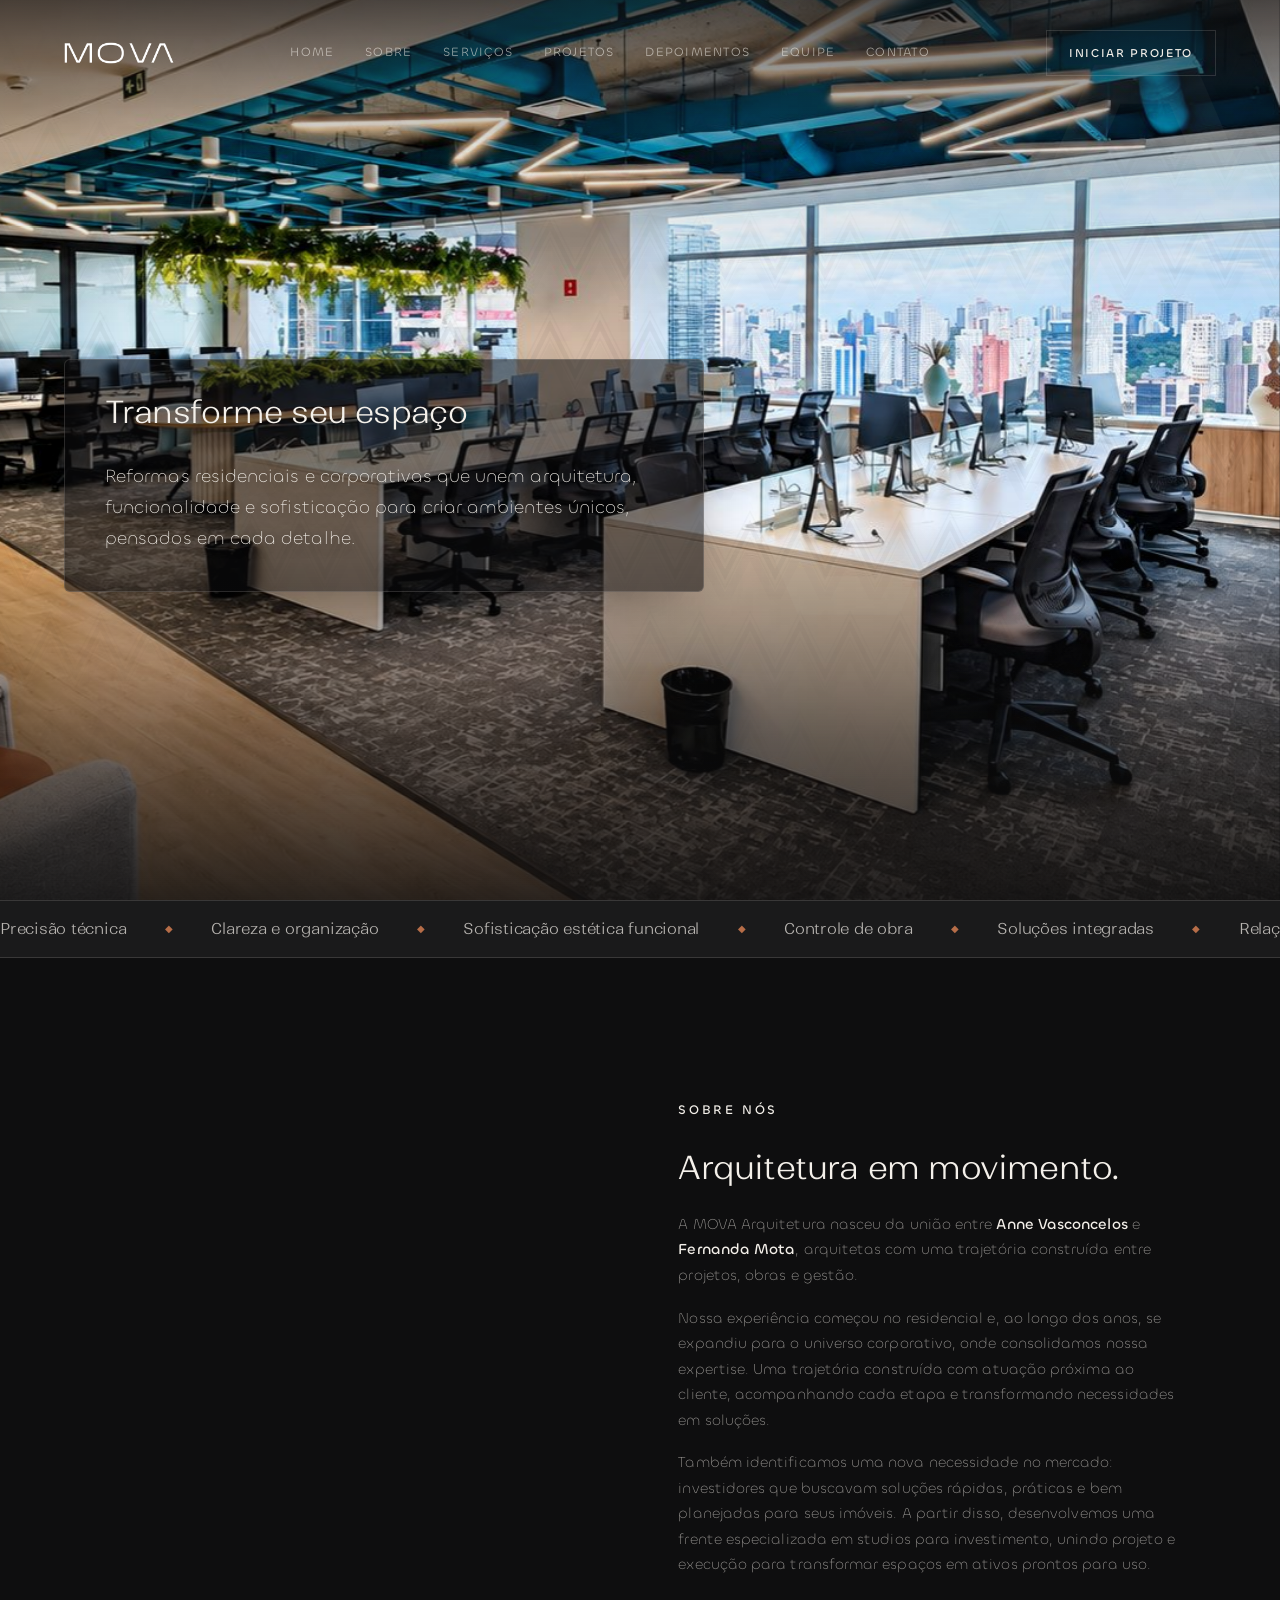
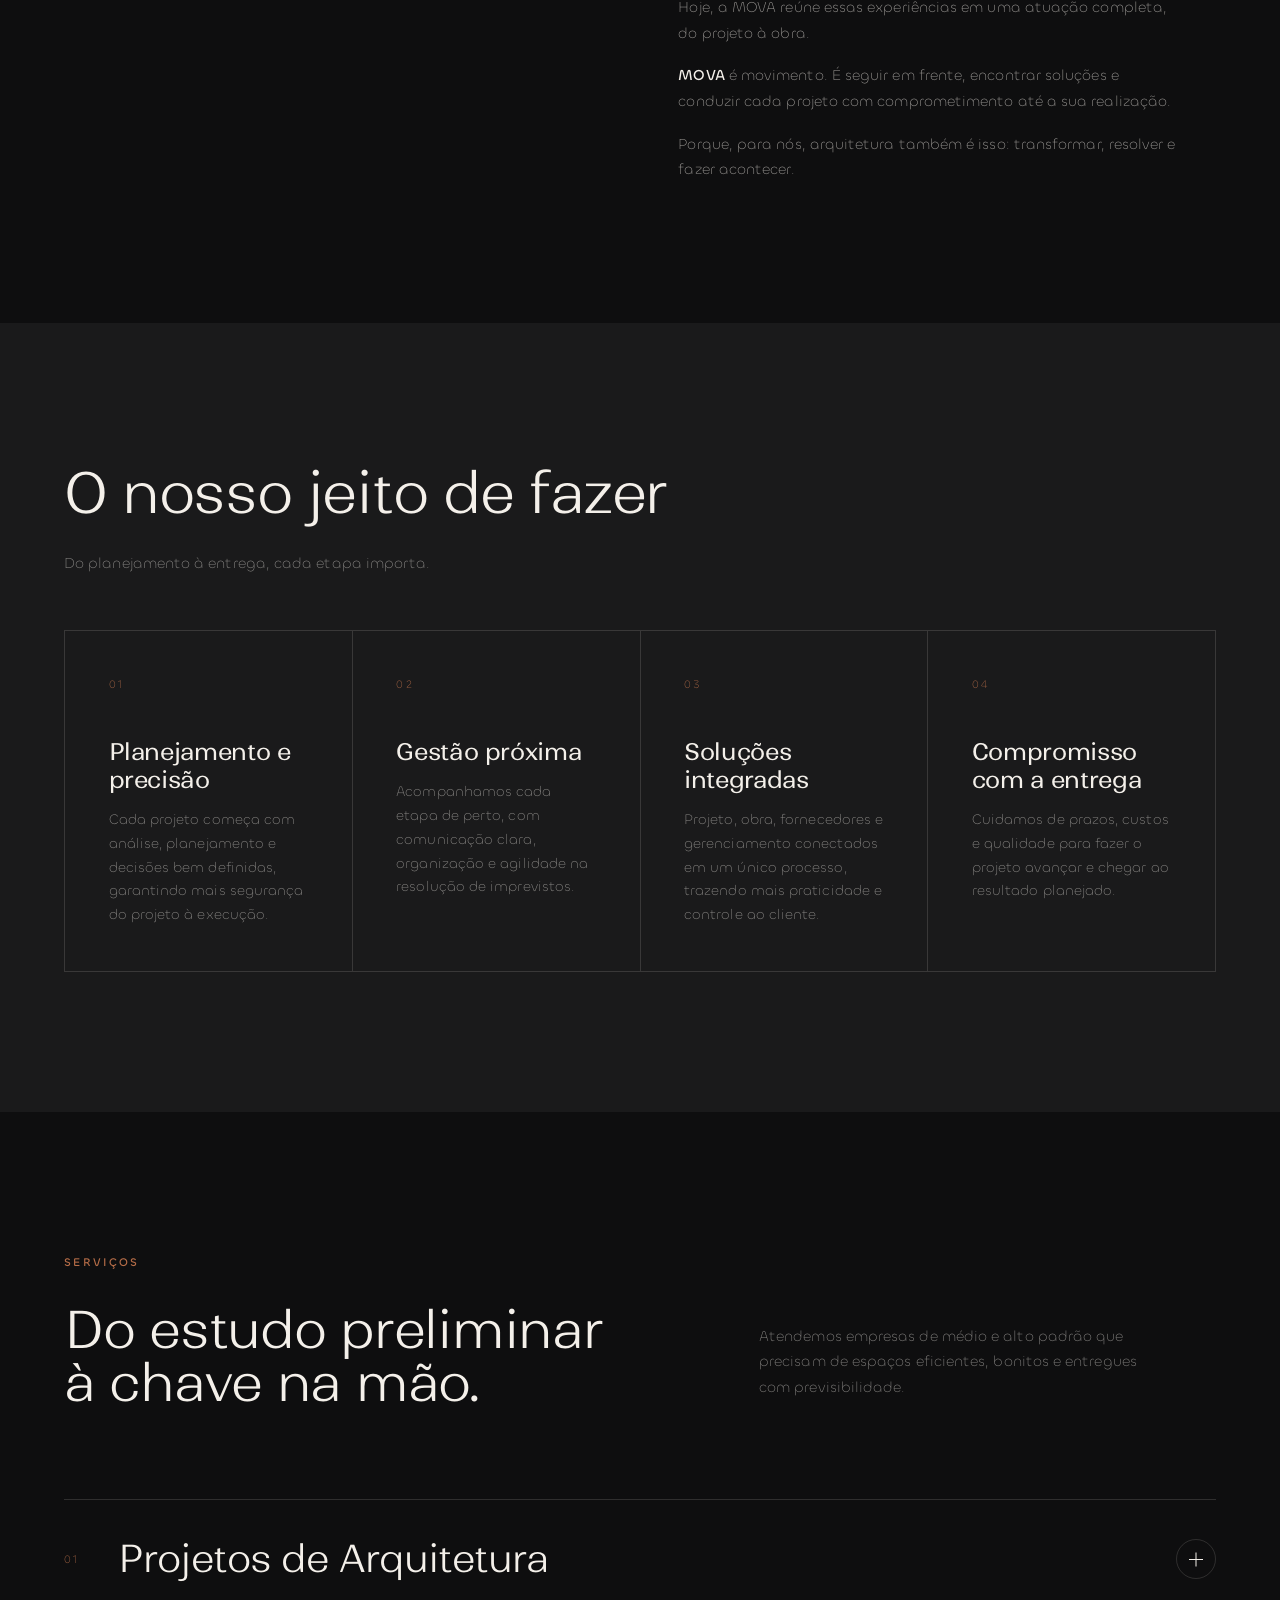
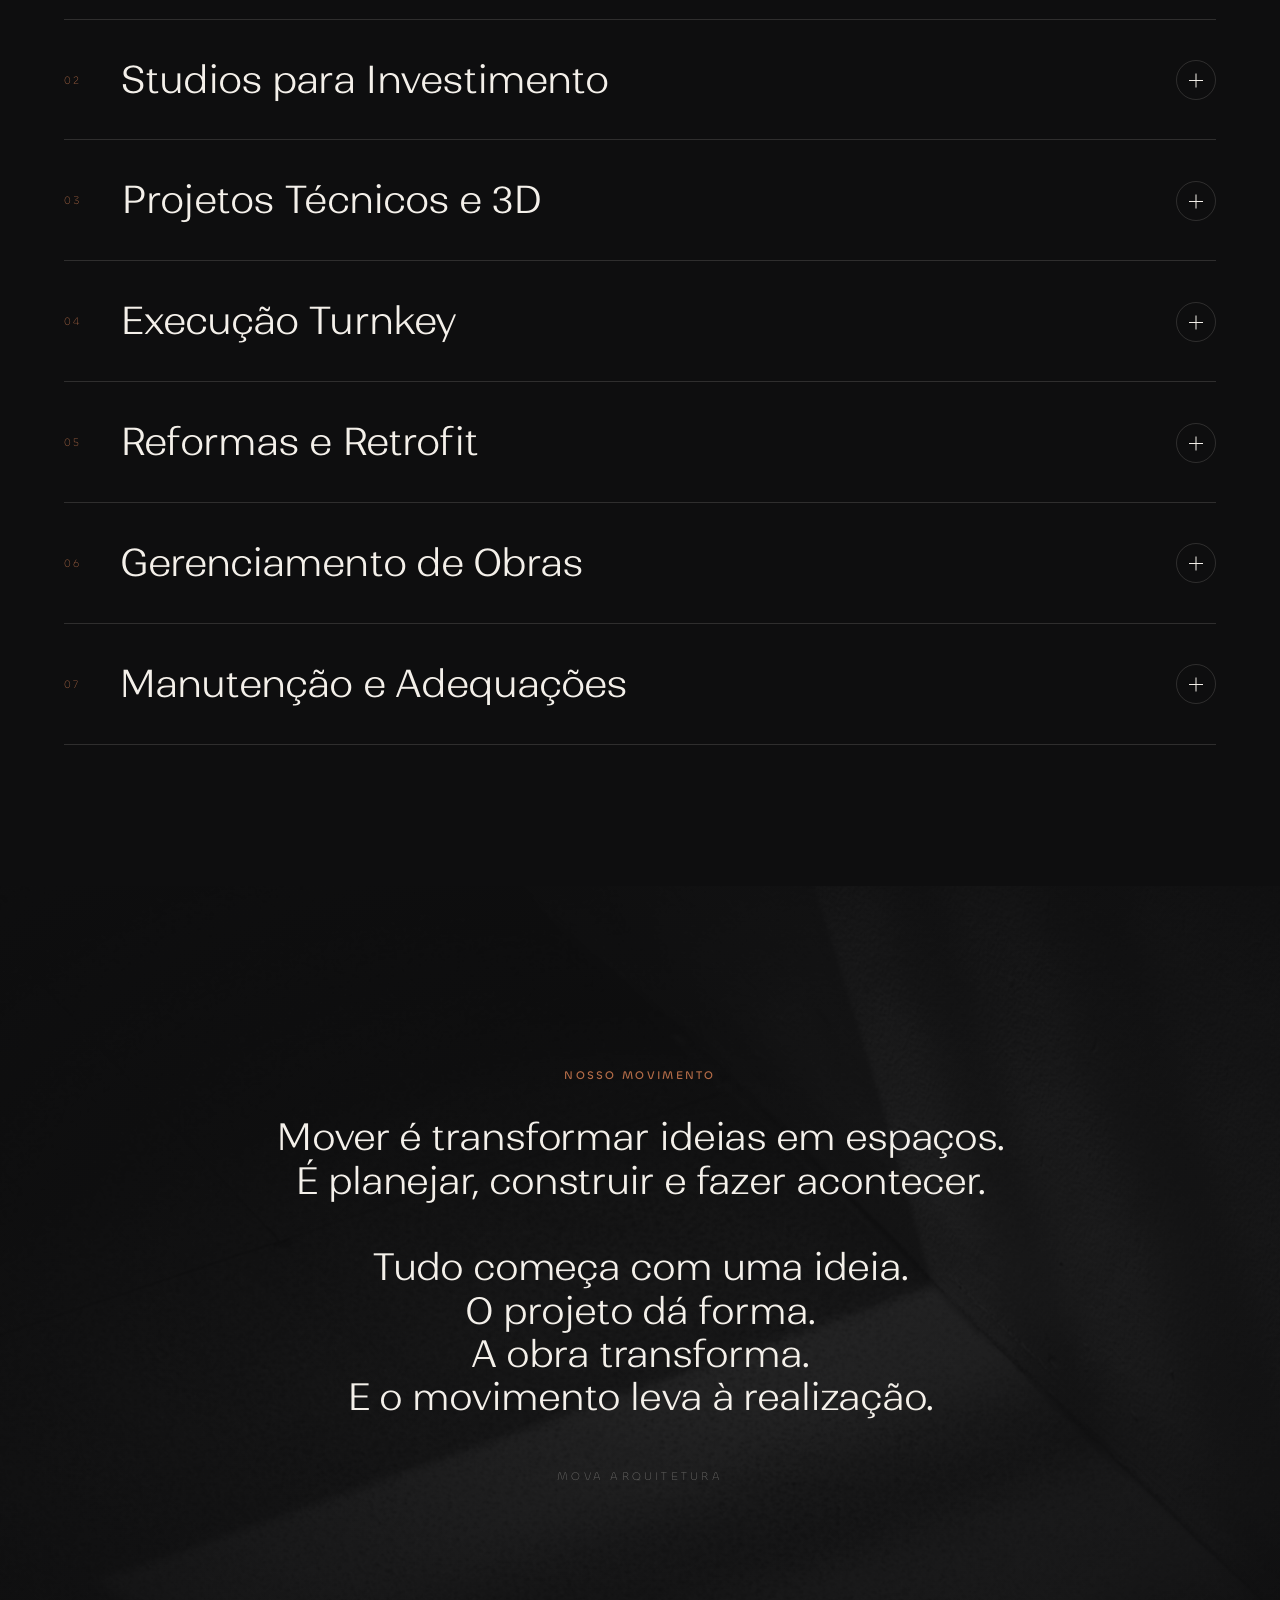
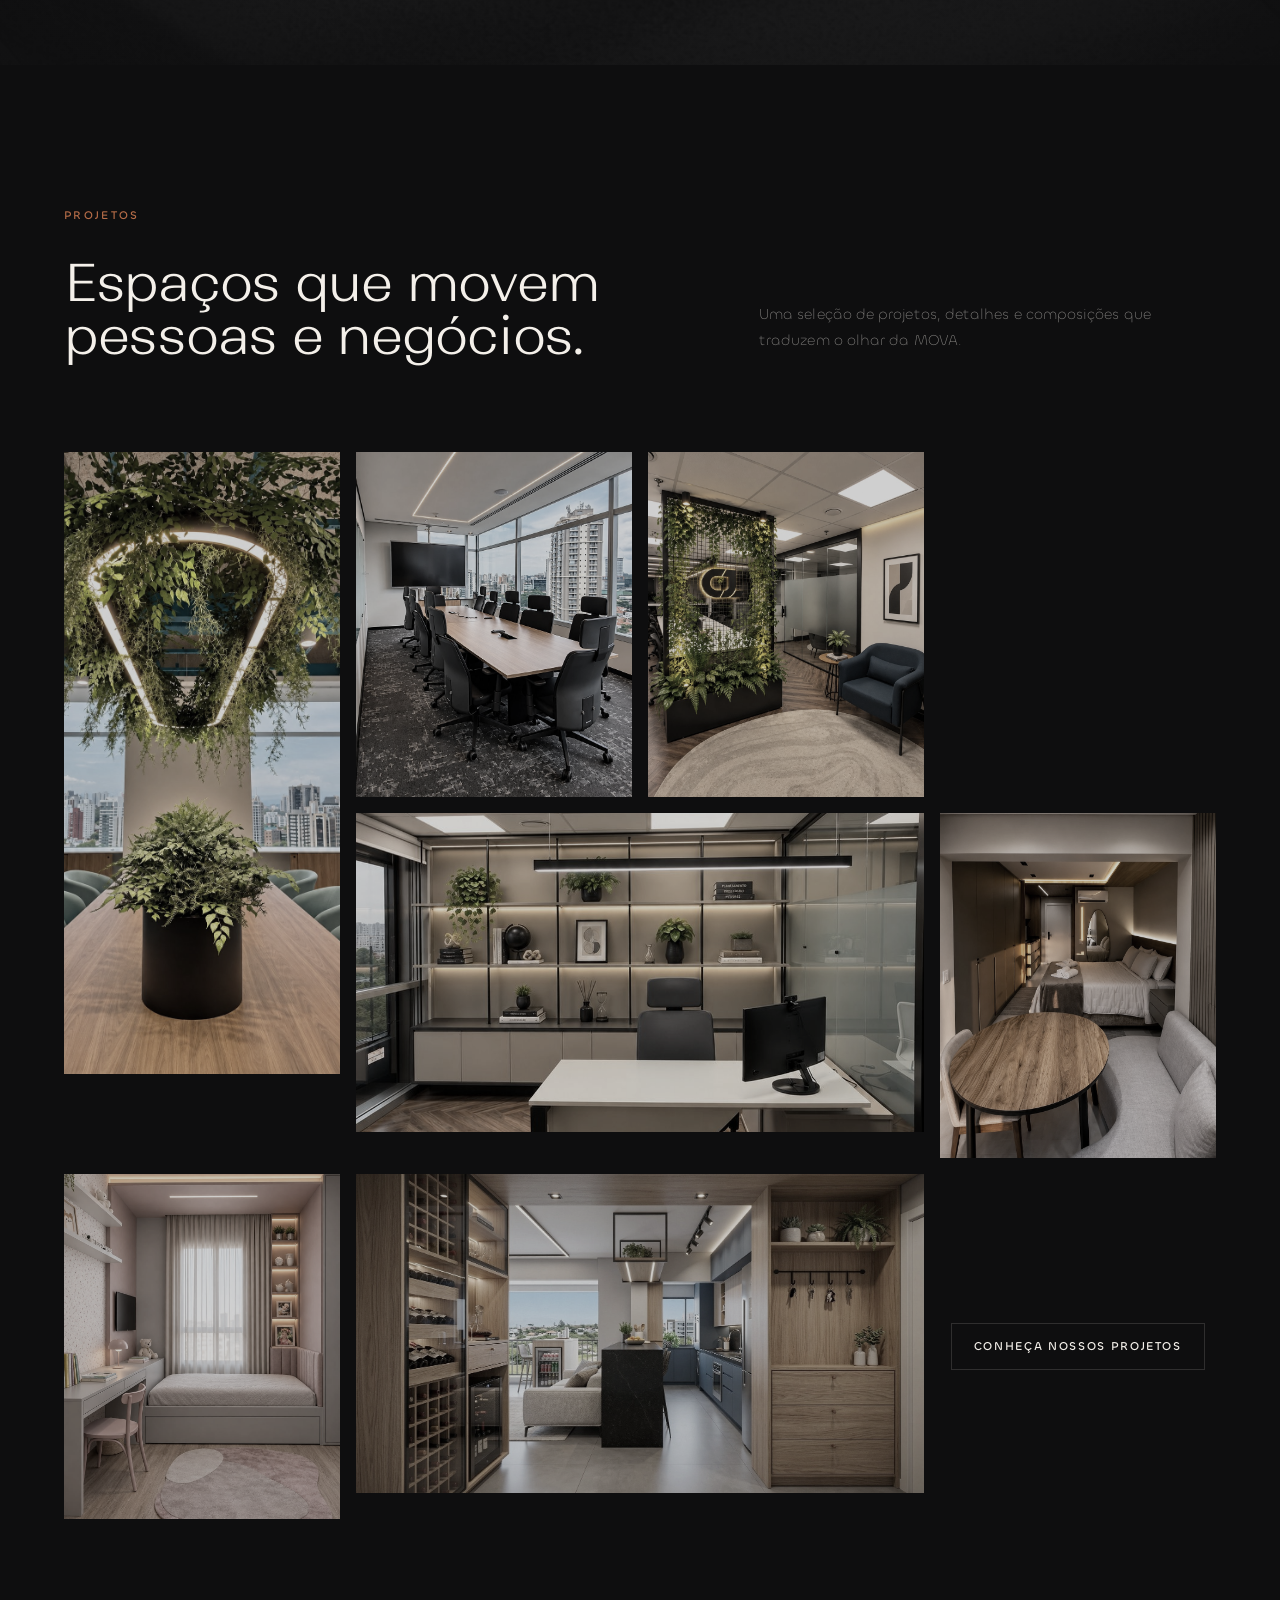
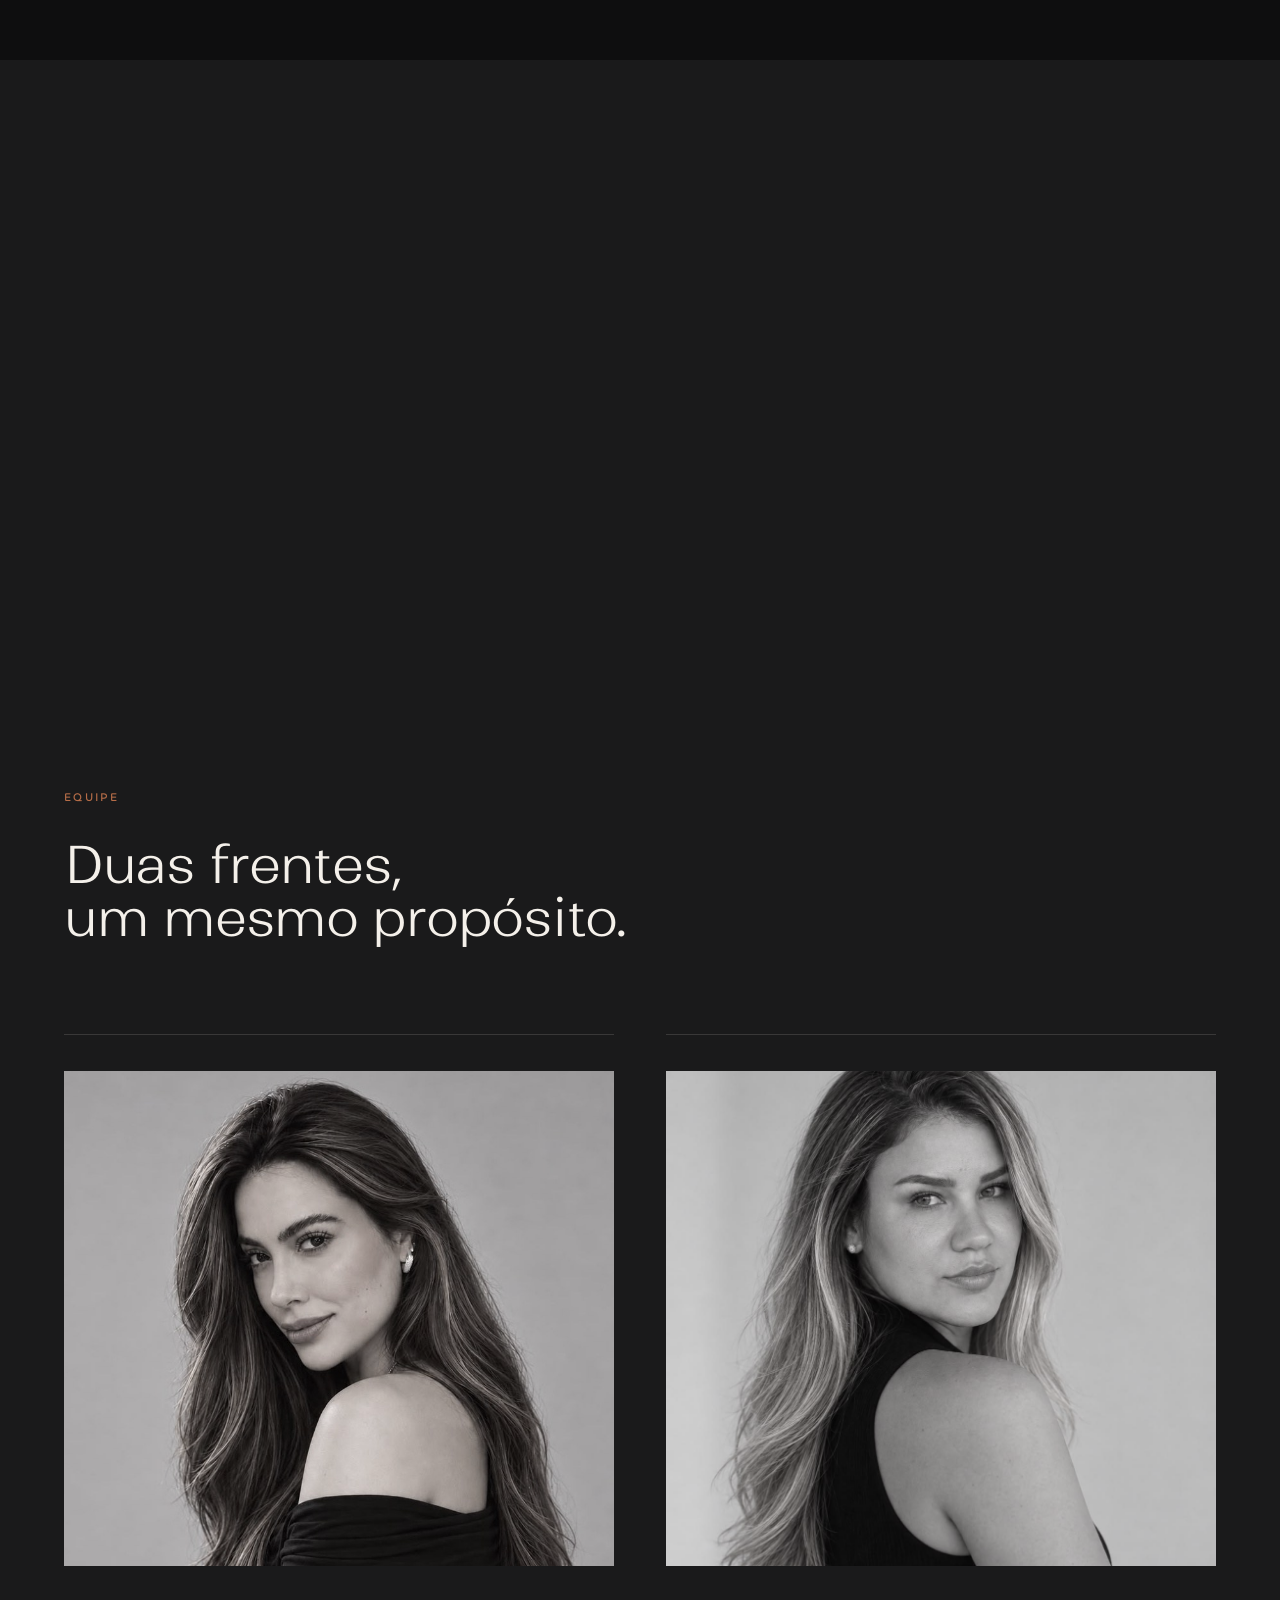
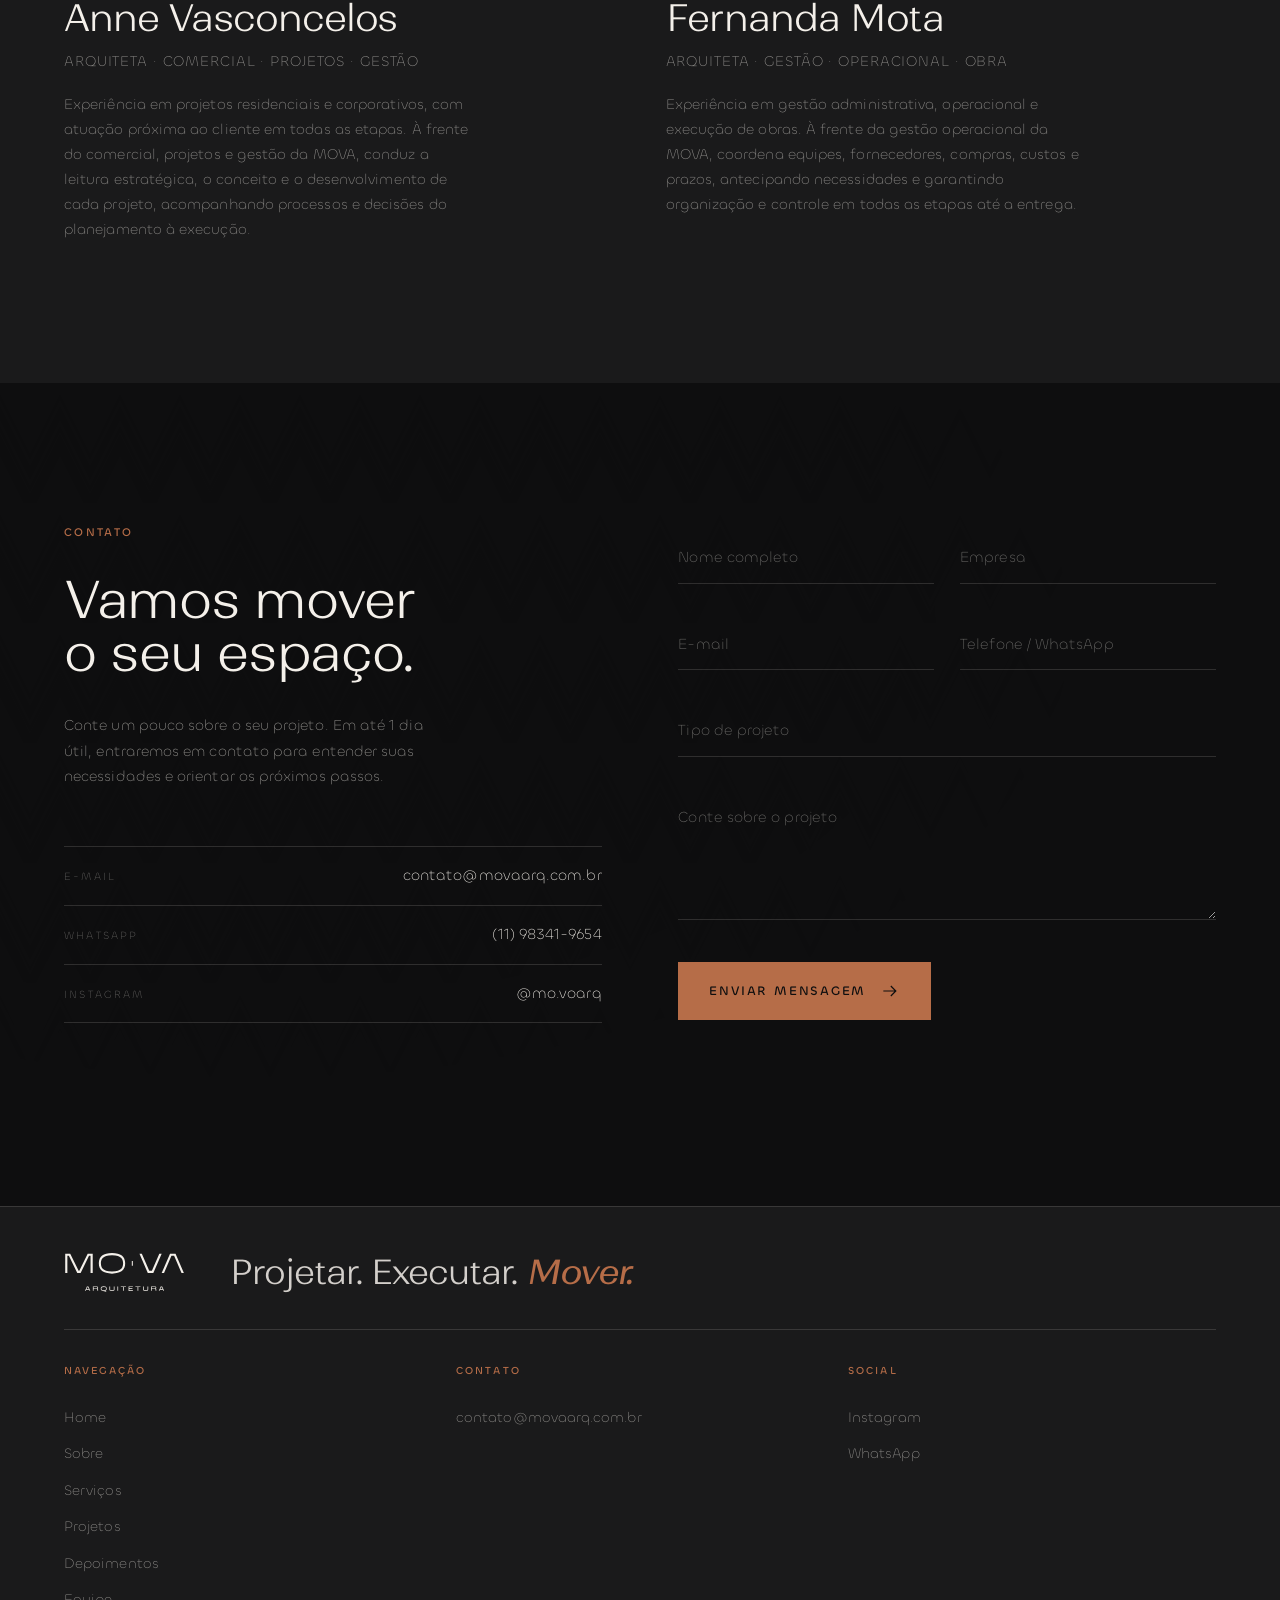
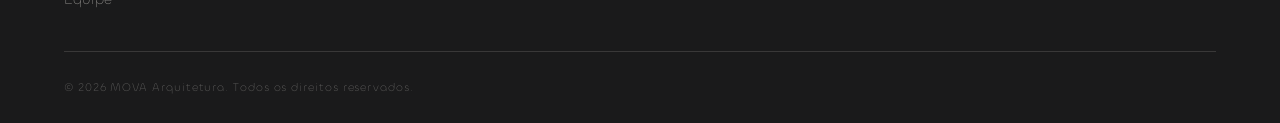
==== commit 952daf16: "recort de divisao" ====
--- a/index.html
+++ b/index.html
@@ -344,7 +344,7 @@
 
     <div class="partners__grid">
       <article class="partner reveal">
-        <div class="partner__img"><img src="src/assets/img/anne-vasconcelos.jpg" alt="" loading="lazy" aria-hidden="true"></div>
+        <div class="partner__img"><img src="src/assets/img/imagem_anne_adaptada.jpg" alt="" loading="lazy" aria-hidden="true"></div>
         <div class="partner__info">
           <h3>Anne Vasconcelos</h3>
           <p class="partner__role">Arquiteta · Comercial · Projetos · Gestão</p>
--- a/src/styles/style.css
+++ b/src/styles/style.css
@@ -548,13 +548,12 @@
 .partners__grid{display:grid;gap:clamp(32px,4vw,56px)}
 @media(min-width:820px){.partners__grid{grid-template-columns:1fr 1fr}}
 .partner{border-top:1px solid var(--bd);padding-top:clamp(24px,3vw,36px)}
-.partner__img{aspect-ratio:10/9;overflow:hidden;margin-bottom:clamp(22px,3vw,32px)}
+.partner__img{aspect-ratio:10/9;overflow:hidden;margin-bottom:clamp(22px,3vw,32px);background:var(--carvao)}
 .partner__img img{
   width:100%;height:100%;object-fit:cover;filter:grayscale(.3);
   transition:transform 1.3s var(--slow);
 }
 .partner:hover .partner__img img{transform:scale(1.05)}
-.partner:first-child .partner__img img,
 .partner:last-child .partner__img img{object-position:50% 30%}
 .partner h3{
   font-family:var(--ff-title);font-weight:300;
@@ -625,22 +624,22 @@
 .form.is-sending{opacity:.55;pointer-events:none}
 
 /* Footer */
-.footer{background:var(--carvao);border-top:1px solid var(--bd);padding-top:clamp(56px,7vw,96px)}
+.footer{background:var(--carvao);border-top:1px solid var(--bd);padding-top:clamp(28px,3.5vw,48px)}
 .footer__top{
-  display:grid;gap:32px;align-items:center;
-  padding-bottom:clamp(44px,6vw,72px);border-bottom:1px solid var(--bd);
-}
-@media(min-width:820px){.footer__top{grid-template-columns:auto 1fr;gap:clamp(40px,7vw,90px)}}
-.footer__logo{width:clamp(150px,18vw,240px);height:auto;color:var(--marfim);flex:none}
+  display:grid;gap:16px;align-items:center;
+  padding-bottom:clamp(22px,3vw,36px);border-bottom:1px solid var(--bd);
+}
+@media(min-width:820px){.footer__top{grid-template-columns:auto 1fr;gap:clamp(20px,3.5vw,45px)}}
+.footer__logo{width:clamp(78.75px,9.45vw,126px);height:auto;color:var(--marfim);flex:none}
 .footer__claim{
   font-family:var(--ff-title);font-weight:300;
-  font-size:clamp(1.5rem,4vw,2.8rem);line-height:1.1;letter-spacing:-.03em;
+  font-size:clamp(1.125rem,3vw,2.1rem);line-height:1.1;letter-spacing:-.03em;
   color:rgba(244,240,234,.85);
 }
 .footer__claim em{font-style:italic;color:var(--siena)}
 .footer__grid{
   display:grid;grid-template-columns:repeat(auto-fit,minmax(180px,1fr));
-  gap:clamp(28px,4vw,48px);padding-block:clamp(40px,5vw,64px);
+  gap:clamp(14px,2vw,24px);padding-block:clamp(20px,2.5vw,32px);
 }
 .footer__grid h4{
   font-size:.66rem;font-weight:500;text-transform:uppercase;letter-spacing:.2em;
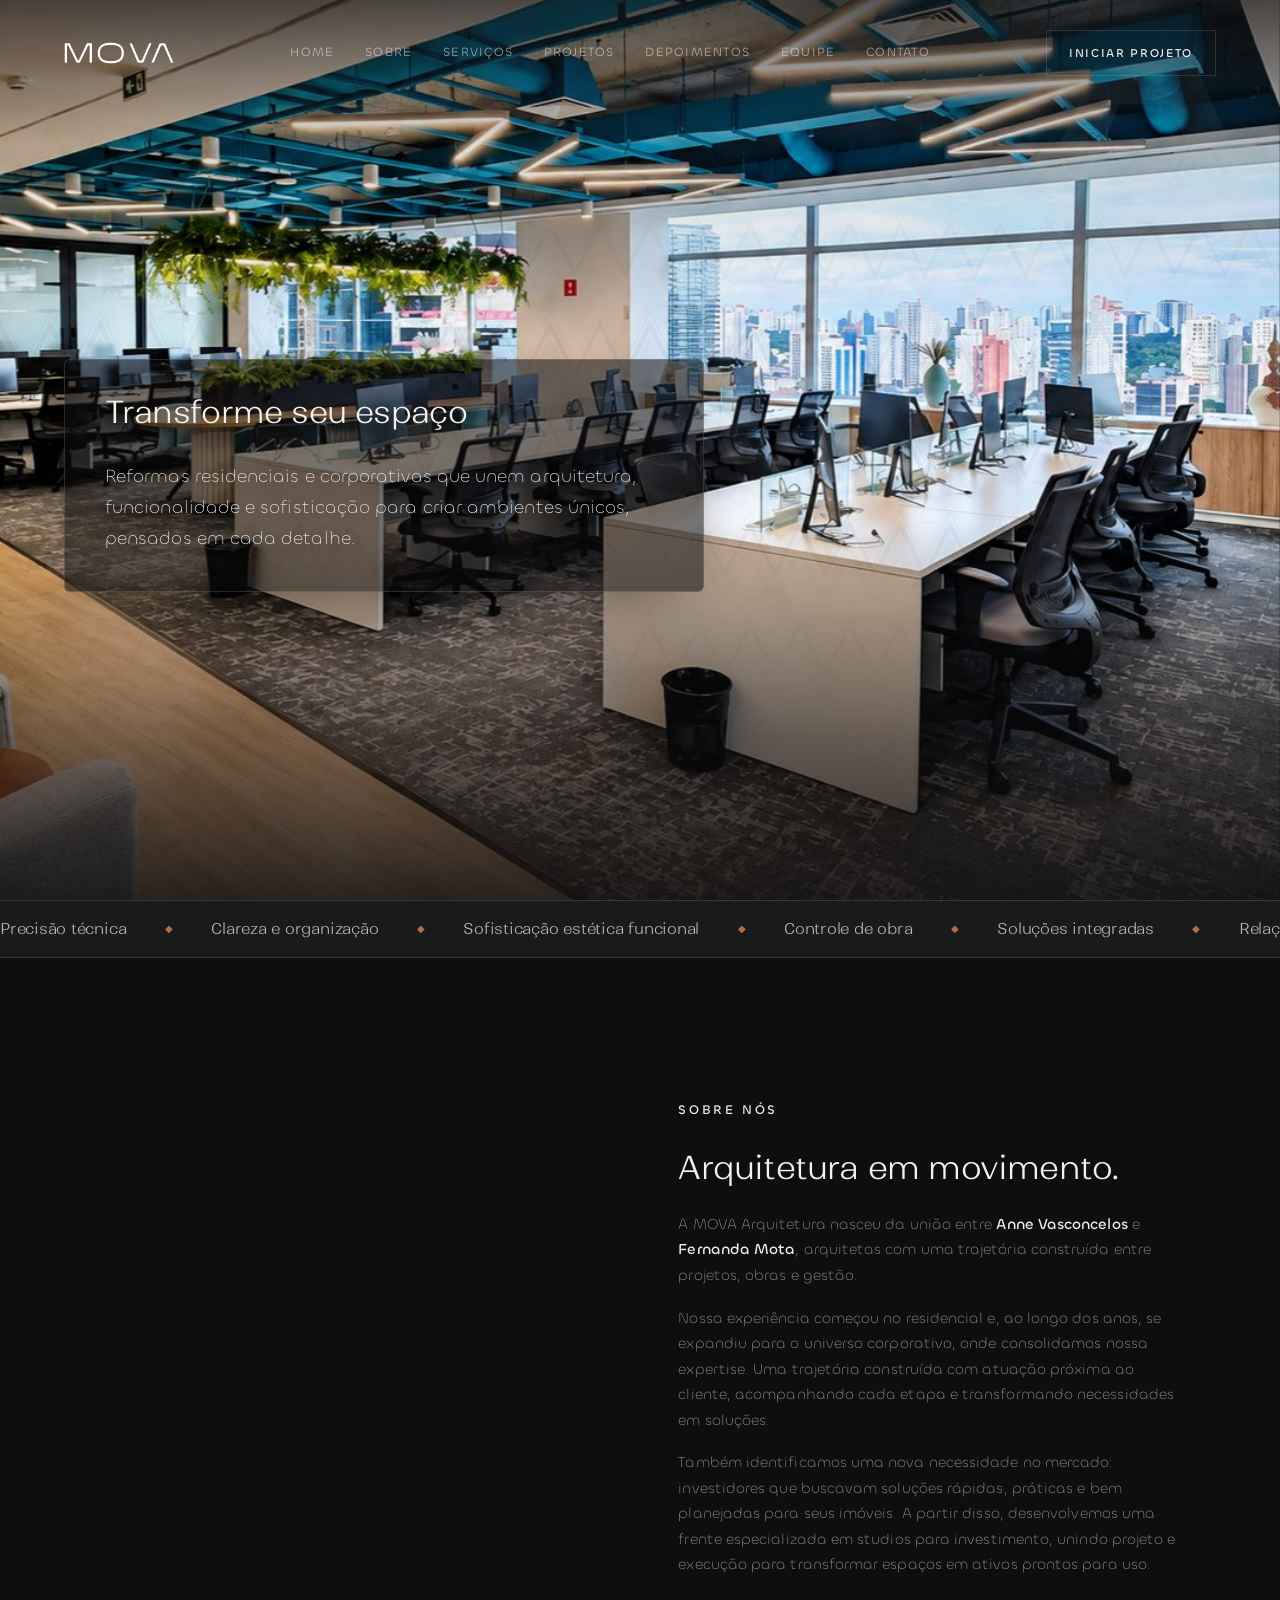
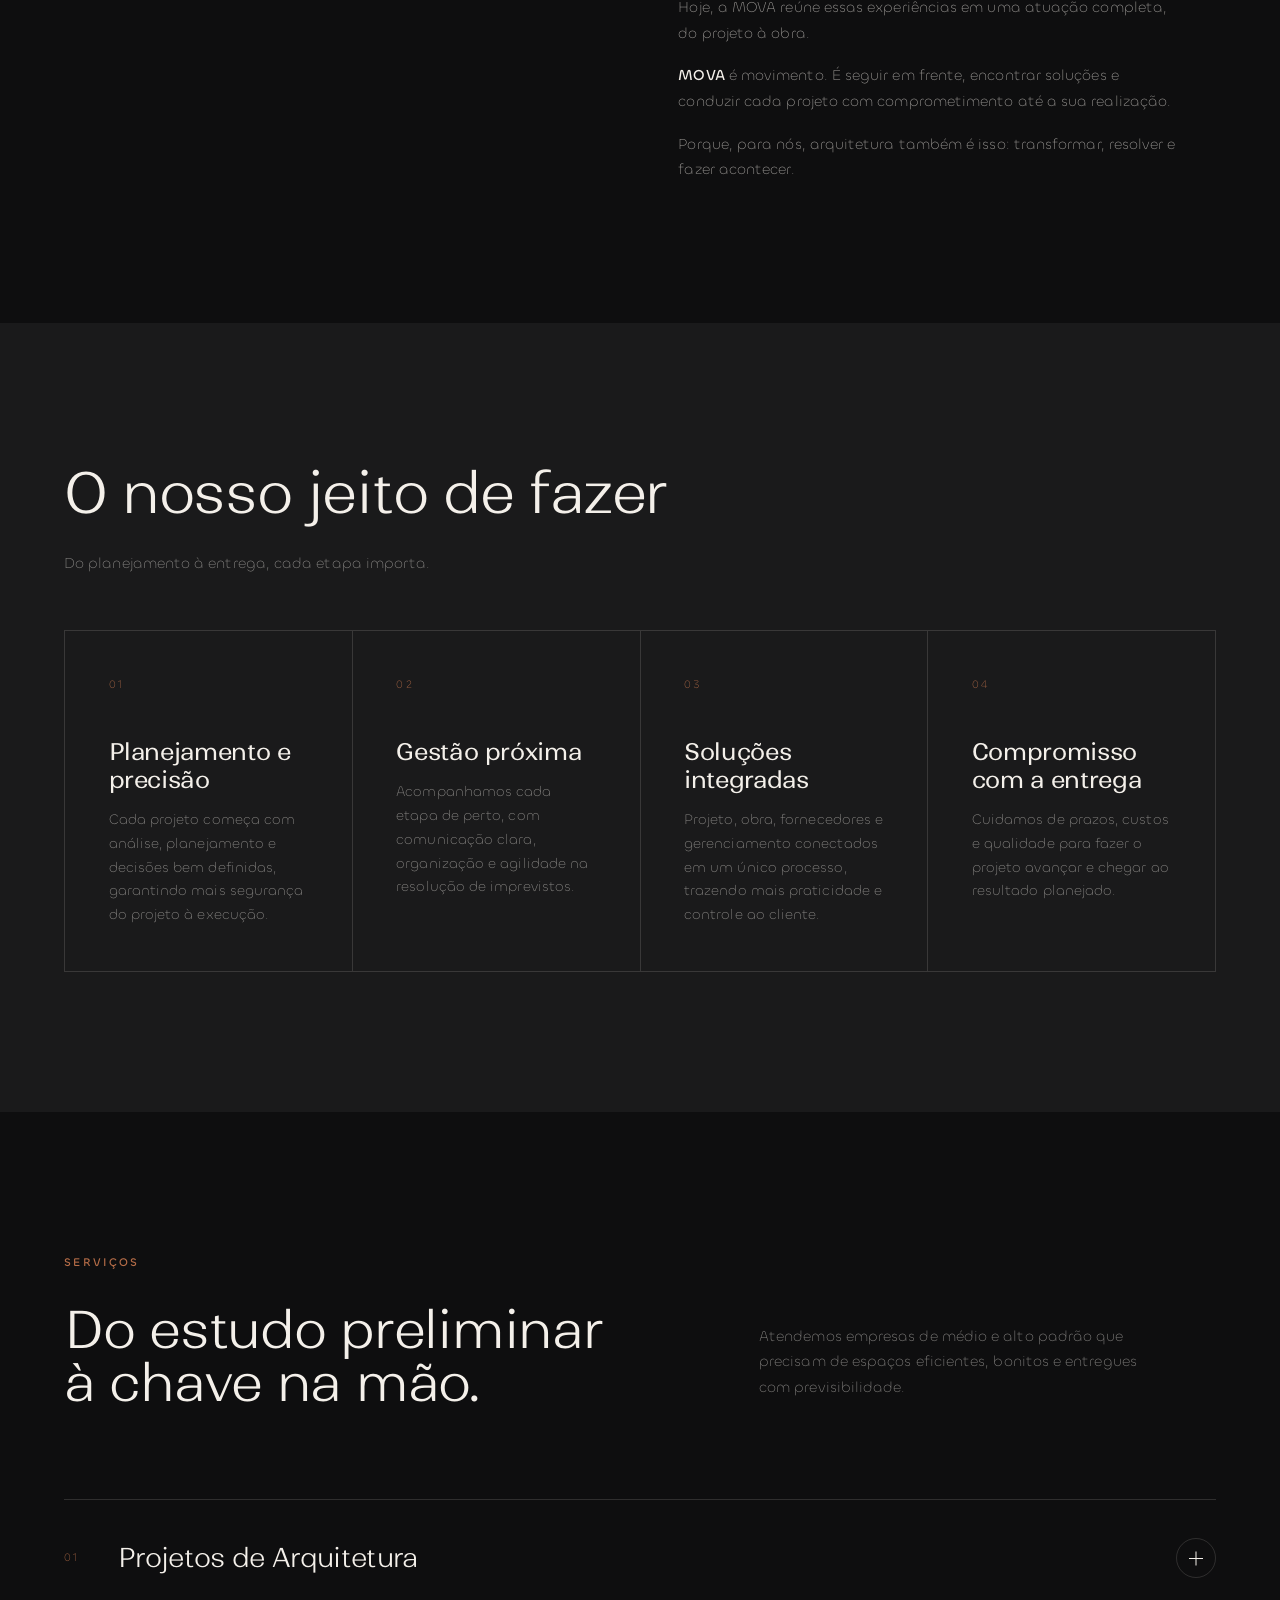
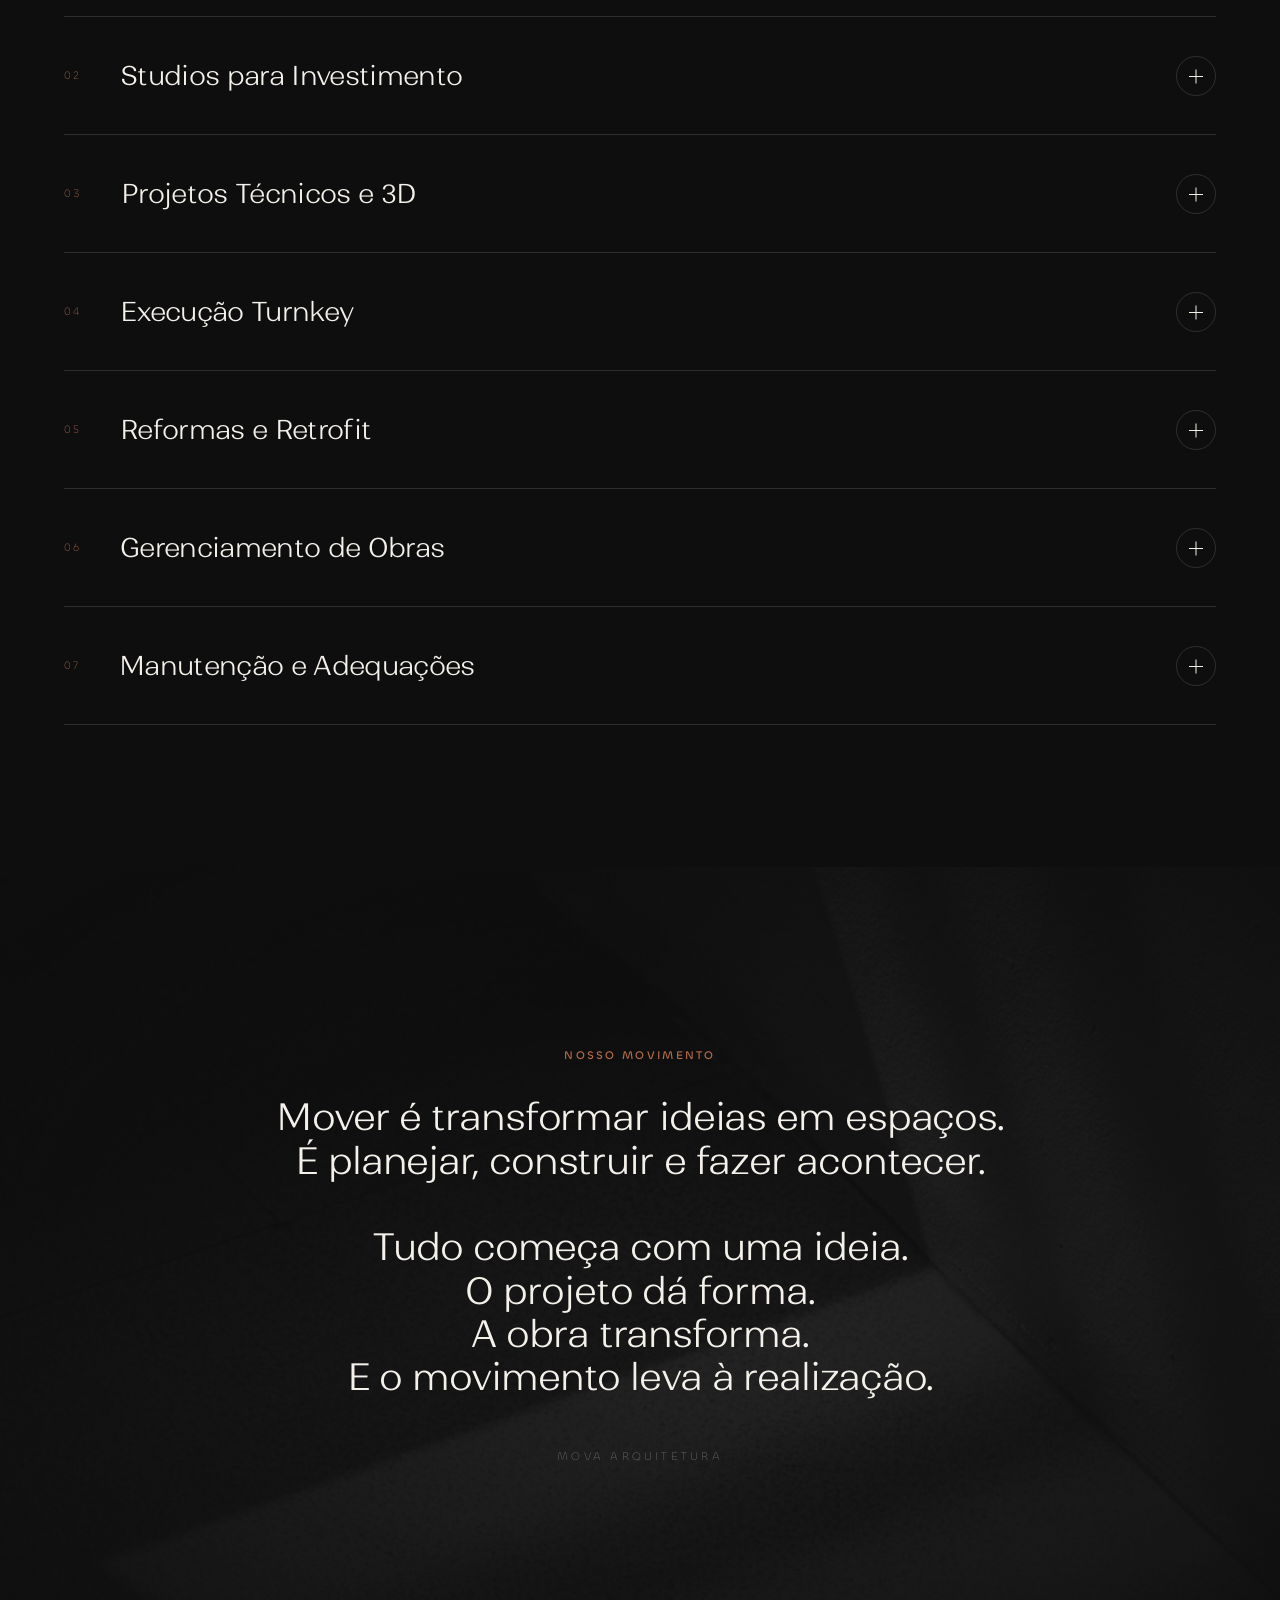
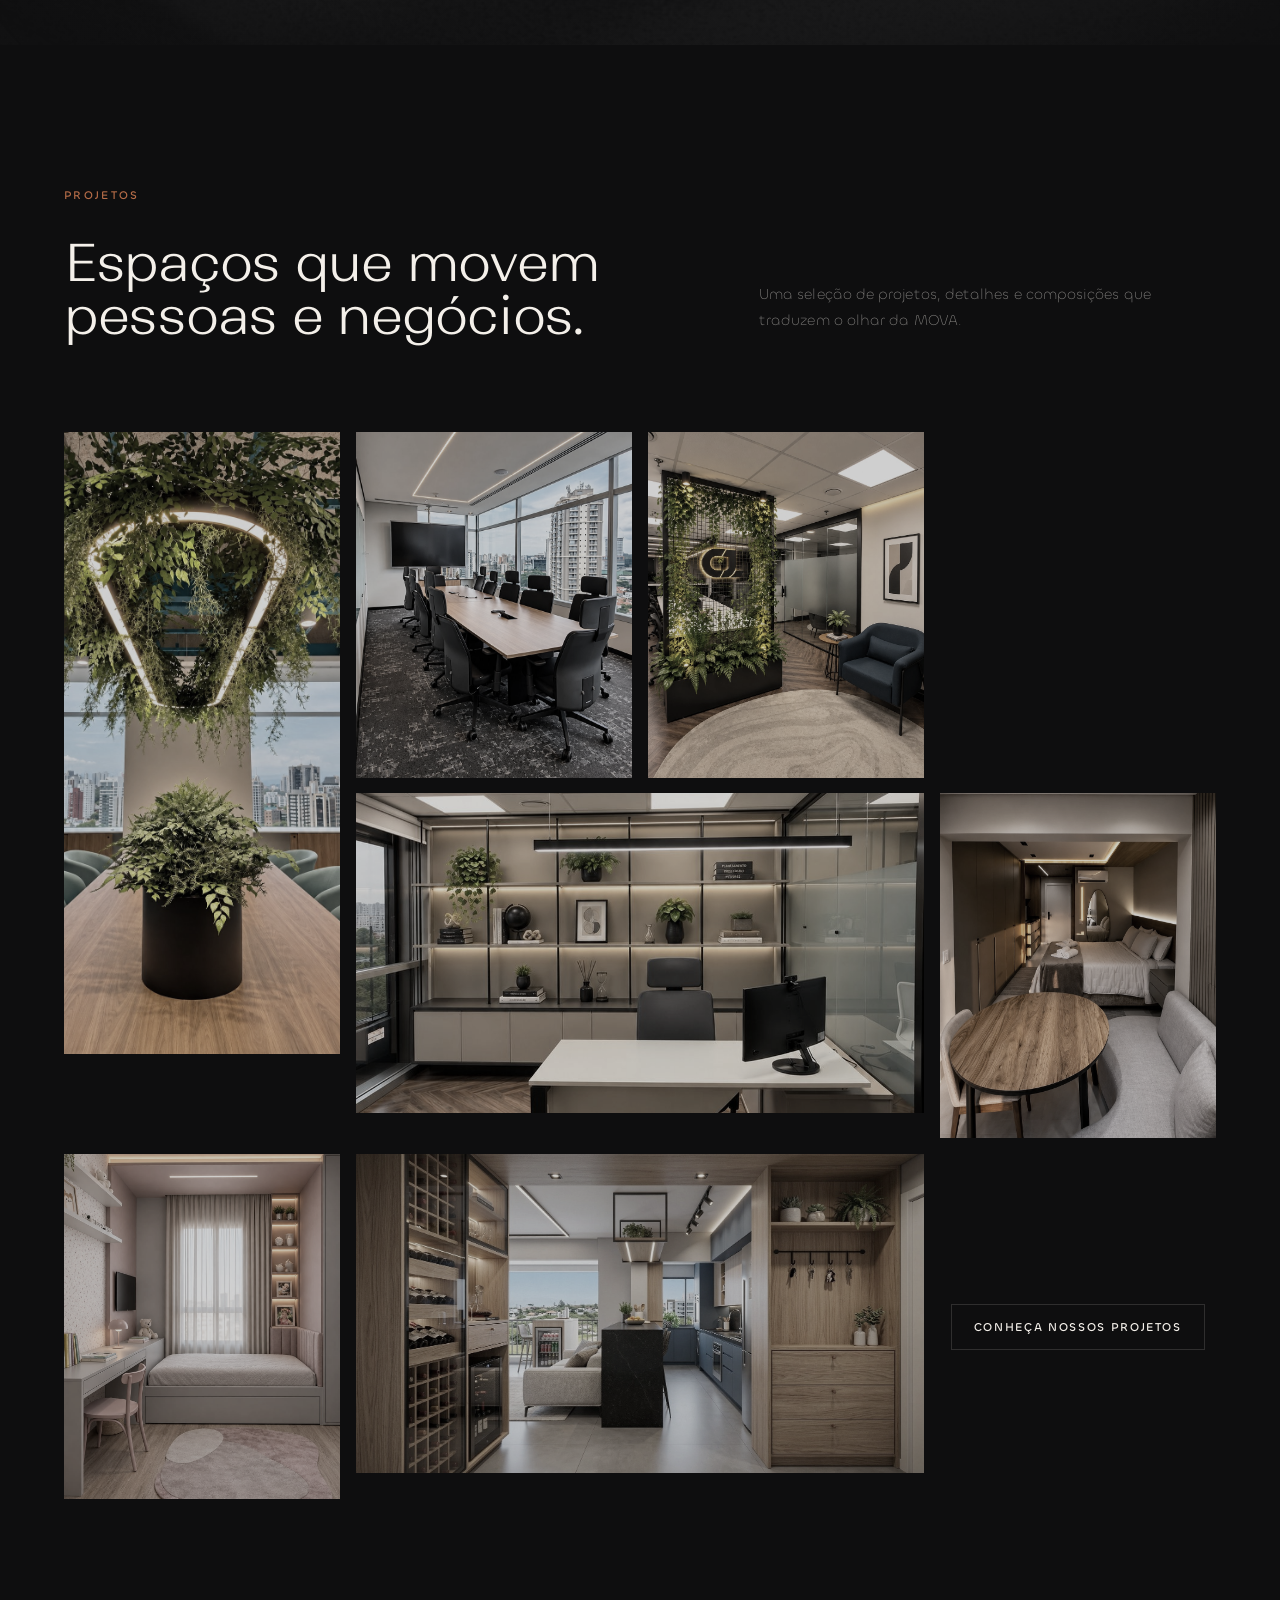
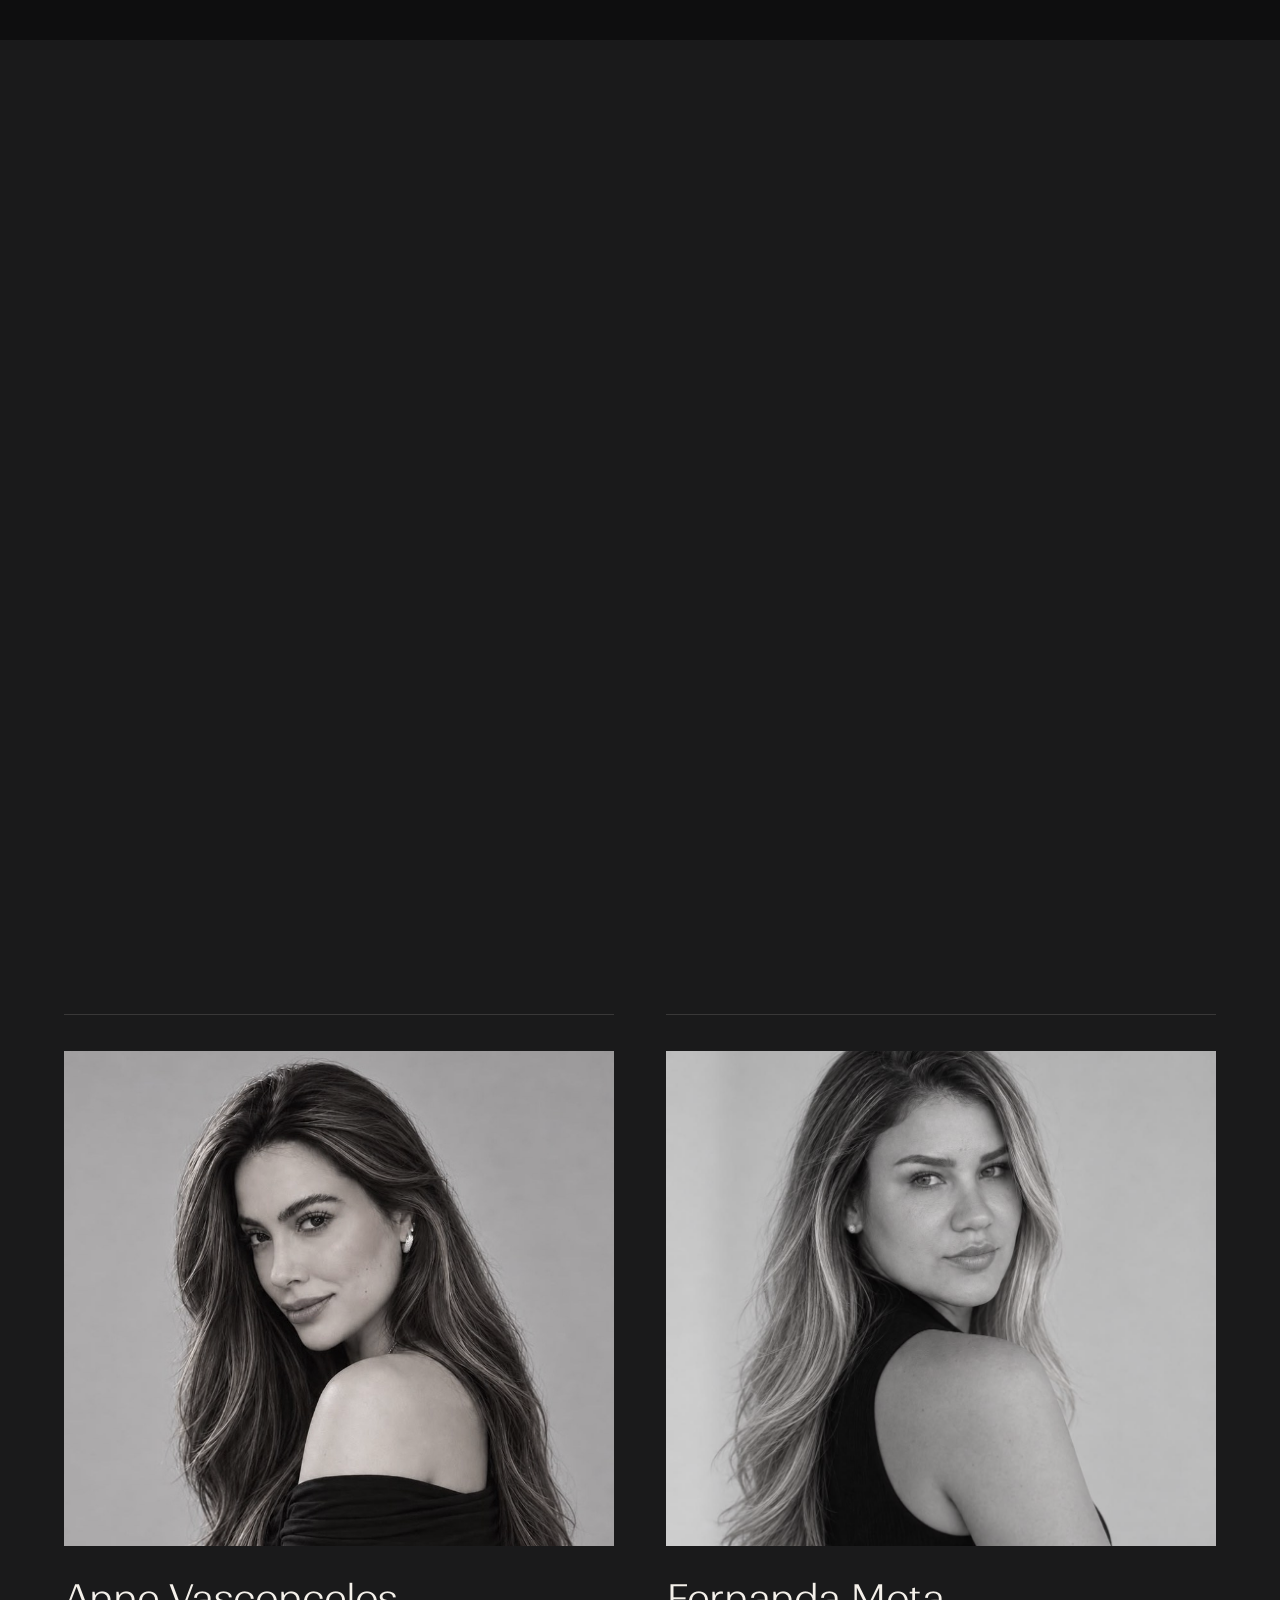
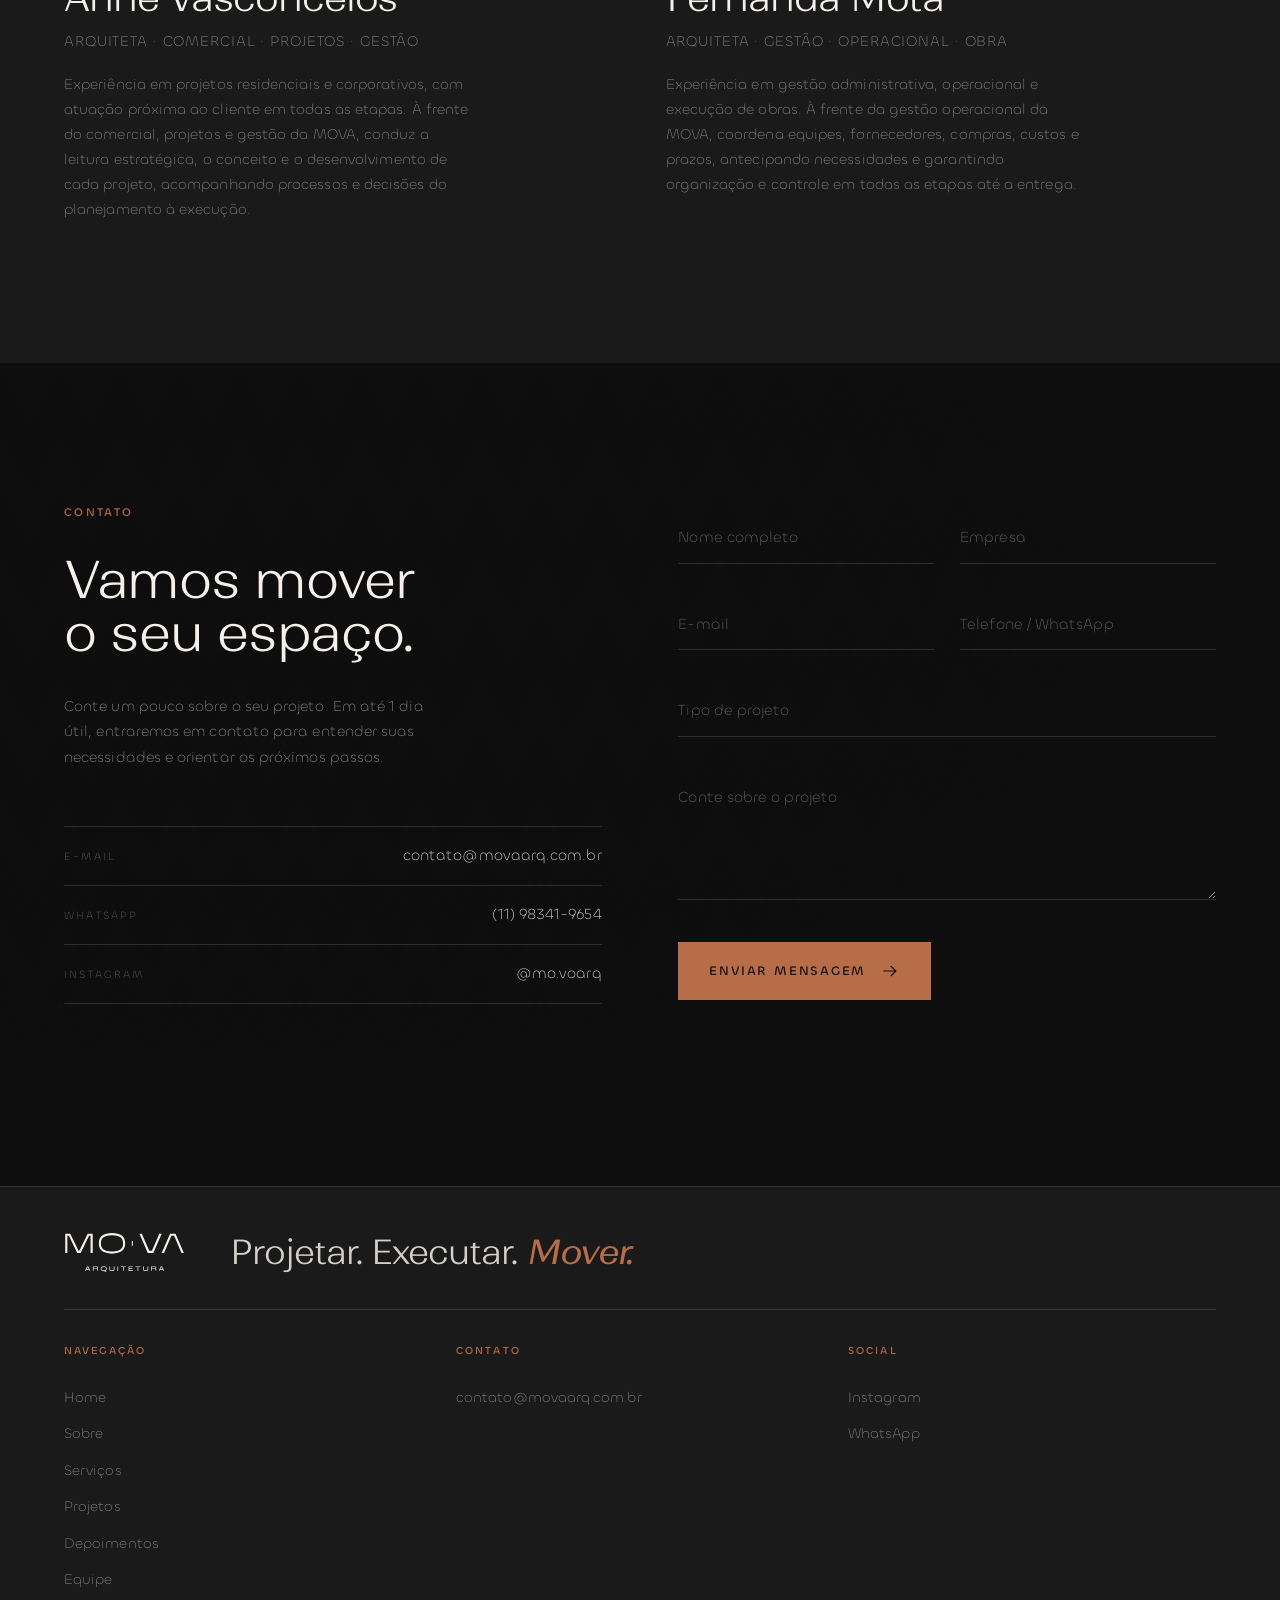
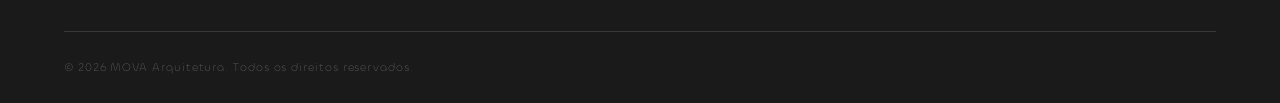
==== commit da03fb84: "deixando responsivo parte de projetos" ====
--- a/index.html
+++ b/index.html
@@ -17,7 +17,7 @@
 <link rel="icon" href="src/assets/logo/favicon.svg" type="image/svg+xml">
 <link rel="preload" href="src/assets/fonts/Ranade-Light.woff2" as="font" type="font/woff2" crossorigin>
 <link rel="preload" href="src/assets/fonts/Chillax-Light.woff2" as="font" type="font/woff2" crossorigin>
-<link rel="stylesheet" href="src/styles/style.css">
+<link rel="stylesheet" href="src/styles/style.css?v=5">
 </head>
 <body>
 
@@ -487,6 +487,6 @@
   <span class="sound__label">Som</span>
 </button>
 
-<script src="src/scripts/main.js" defer></script>
+<script src="src/scripts/main.js?v=5" defer></script>
 </body>
 </html>
--- a/src/styles/style.css
+++ b/src/styles/style.css
@@ -372,7 +372,7 @@
 .acc__n{font-size:.7rem;letter-spacing:.2em;color:var(--siena);flex:none}
 .acc__title{
   flex:1;font-family:var(--ff-title);font-weight:300;
-  font-size:clamp(1.25rem,3.4vw,2.35rem);line-height:1.14;letter-spacing:-.025em;
+  font-size:clamp(.875rem,2.38vw,1.645rem);line-height:1.14;letter-spacing:-.025em;
   transition:transform .5s var(--slow);
 }
 .acc__head:hover .acc__title{transform:translateX(10px);color:var(--areia)}
@@ -486,16 +486,43 @@
   margin-bottom:clamp(32px,4vw,48px);
   border-top:1px solid var(--bd);border-bottom:1px solid var(--bd);
 }
-.proj-filter{display:flex;flex-wrap:wrap;align-items:center}
+.proj-filter-wrap{position:relative;width:100%}
+@media(min-width:1150px){.proj-filter-wrap{width:auto;flex:1 1 auto}}
+.proj-filter{
+  display:flex;align-items:center;flex-wrap:nowrap;gap:clamp(20px,2.6vw,34px);
+  overflow-x:auto;-webkit-overflow-scrolling:touch;scrollbar-width:none;
+}
+.proj-filter::-webkit-scrollbar{display:none}
 .proj-filter__btn{
-  font-family:var(--ff-text);font-size:.78rem;font-weight:500;text-transform:uppercase;
-  letter-spacing:.12em;color:rgba(244,240,234,.45);padding:16px 22px;
-  border-right:1px solid var(--bd);transition:color .35s var(--ease);
-}
-.proj-filter__btn:first-child{padding-left:0}
+  position:relative;font-family:var(--ff-text);font-size:.78rem;font-weight:500;
+  text-transform:uppercase;letter-spacing:.12em;color:rgba(244,240,234,.45);
+  padding-block:16px;transition:color .35s var(--ease);white-space:nowrap;flex:none;
+}
+.proj-filter__btn::after{
+  content:'';position:absolute;left:0;right:0;bottom:0;height:1px;
+  background:var(--siena);transform:scaleX(0);transform-origin:left;
+  transition:transform .4s var(--slow);
+}
 .proj-filter__btn:hover{color:var(--marfim)}
 .proj-filter__btn.is-active{color:var(--siena)}
-.proj-search{position:relative;display:flex;align-items:center;flex:1 1 220px;max-width:280px}
+.proj-filter__btn.is-active::after{transform:scaleX(1)}
+.proj-filter__hint{display:none}
+.proj-filter-wrap.has-scroll .proj-filter__hint{
+  display:flex;align-items:center;justify-content:flex-end;
+  position:absolute;top:0;right:0;bottom:0;width:44px;
+  background:linear-gradient(90deg,transparent,var(--preto) 65%);
+  pointer-events:none;
+}
+.proj-filter-wrap.has-scroll .proj-filter__hint svg{
+  width:16px;height:16px;fill:none;stroke:var(--siena);stroke-width:2;
+  animation:hintNudge 1.4s ease-in-out infinite;
+}
+@keyframes hintNudge{0%,100%{transform:translateX(0)}50%{transform:translateX(4px)}}
+.proj-search{
+  position:relative;display:flex;align-items:center;
+  width:100%;max-width:none;
+}
+@media(min-width:1150px){.proj-search{width:auto;max-width:280px;flex:0 0 220px}}
 .proj-search input{
   width:100%;background:transparent;border:0;color:var(--marfim);font:inherit;
   font-size:.85rem;padding:10px 26px 10px 0;appearance:none;
@@ -508,7 +535,16 @@
 }
 .proj-grid{display:grid;grid-template-columns:repeat(2,1fr);gap:clamp(10px,1.2vw,18px)}
 @media(min-width:700px){.proj-grid{grid-template-columns:repeat(3,1fr)}}
-@media(max-width:520px){.proj-search{max-width:none;flex-basis:100%}}
+@media(max-width:1149px){
+  .proj-toolbar{flex-direction:column;align-items:stretch;gap:0}
+  .proj-filter-wrap{border-bottom:1px solid var(--bd)}
+  .proj-filter__btn{padding-block:14px}
+  .proj-search{padding:14px 2px}
+}
+@media(max-width:380px){
+  .proj-grid{grid-template-columns:1fr;gap:14px}
+  .proj-card{aspect-ratio:16/11}
+}
 .proj-card{margin:0;position:relative;overflow:hidden;aspect-ratio:4/5;background:var(--carvao)}
 .proj-card[hidden]{display:none}
 .proj-card a{position:absolute;inset:0;display:block;color:inherit;text-decoration:none}
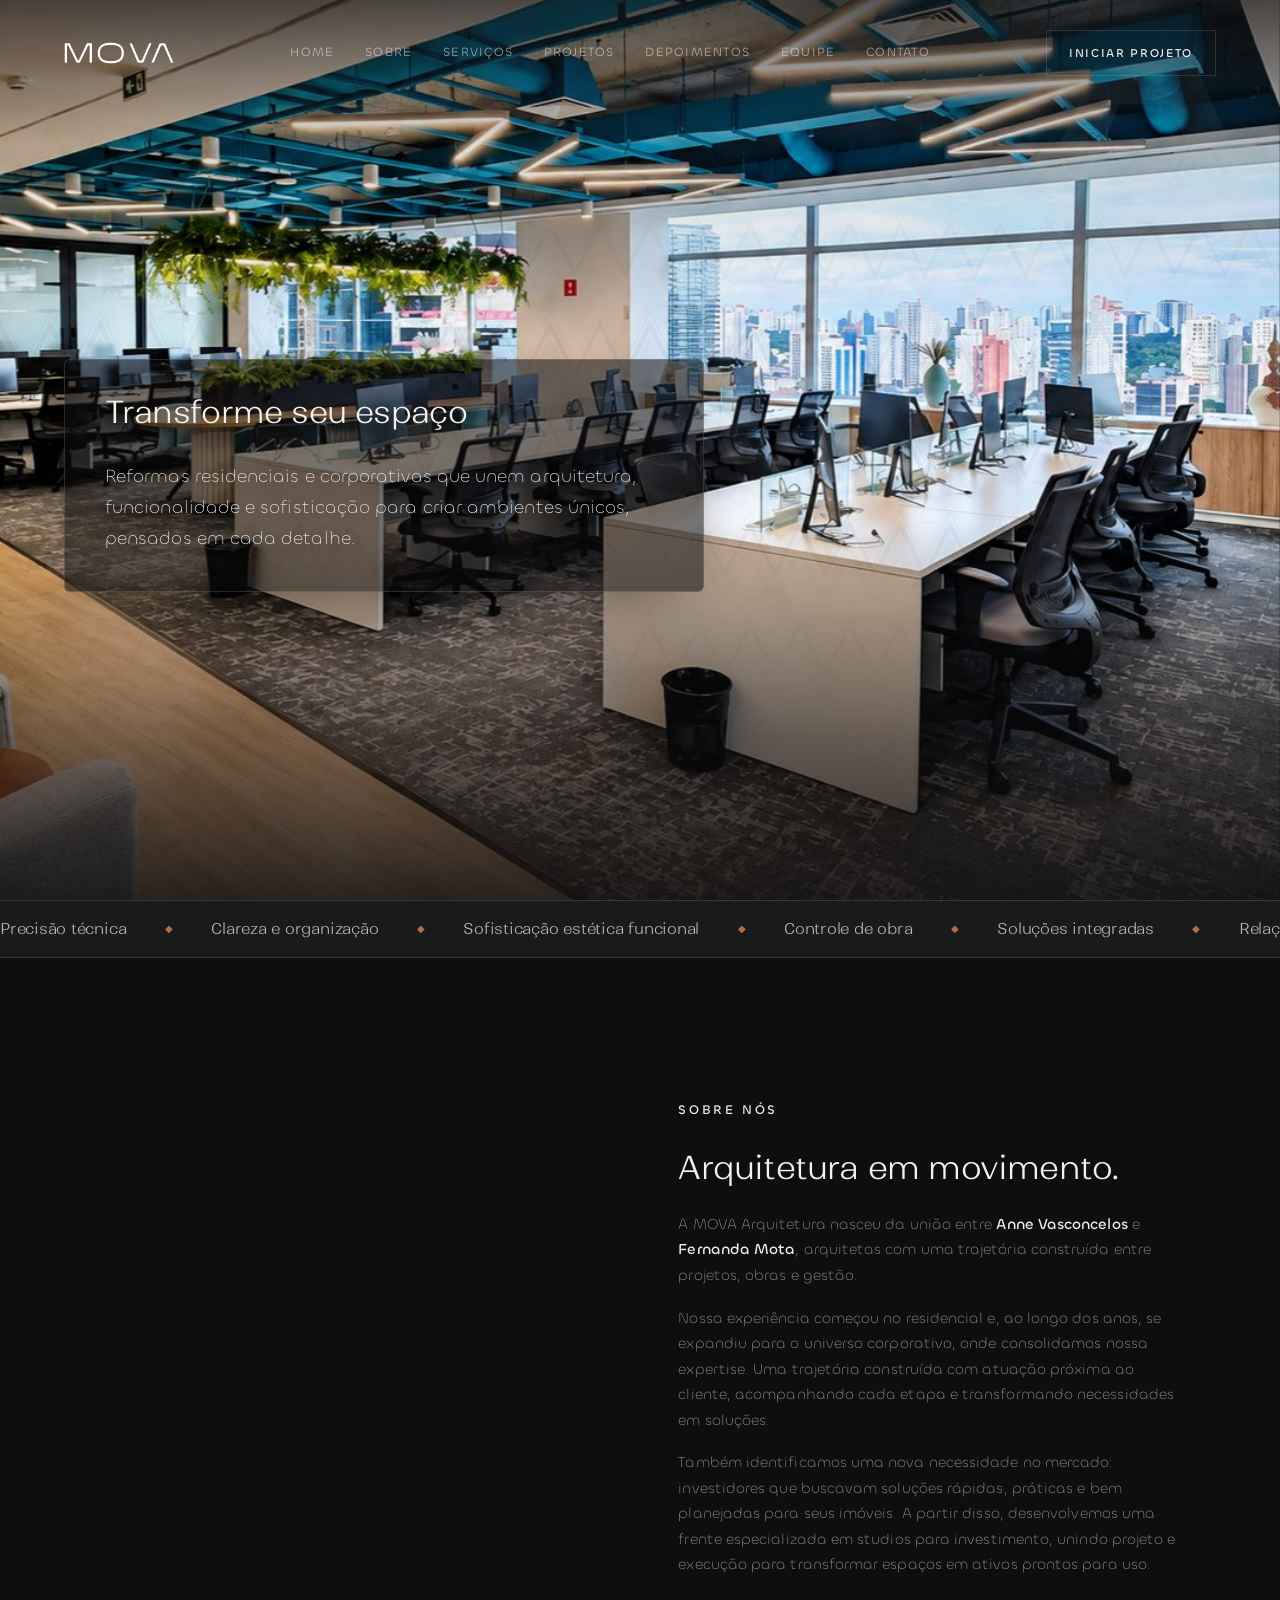
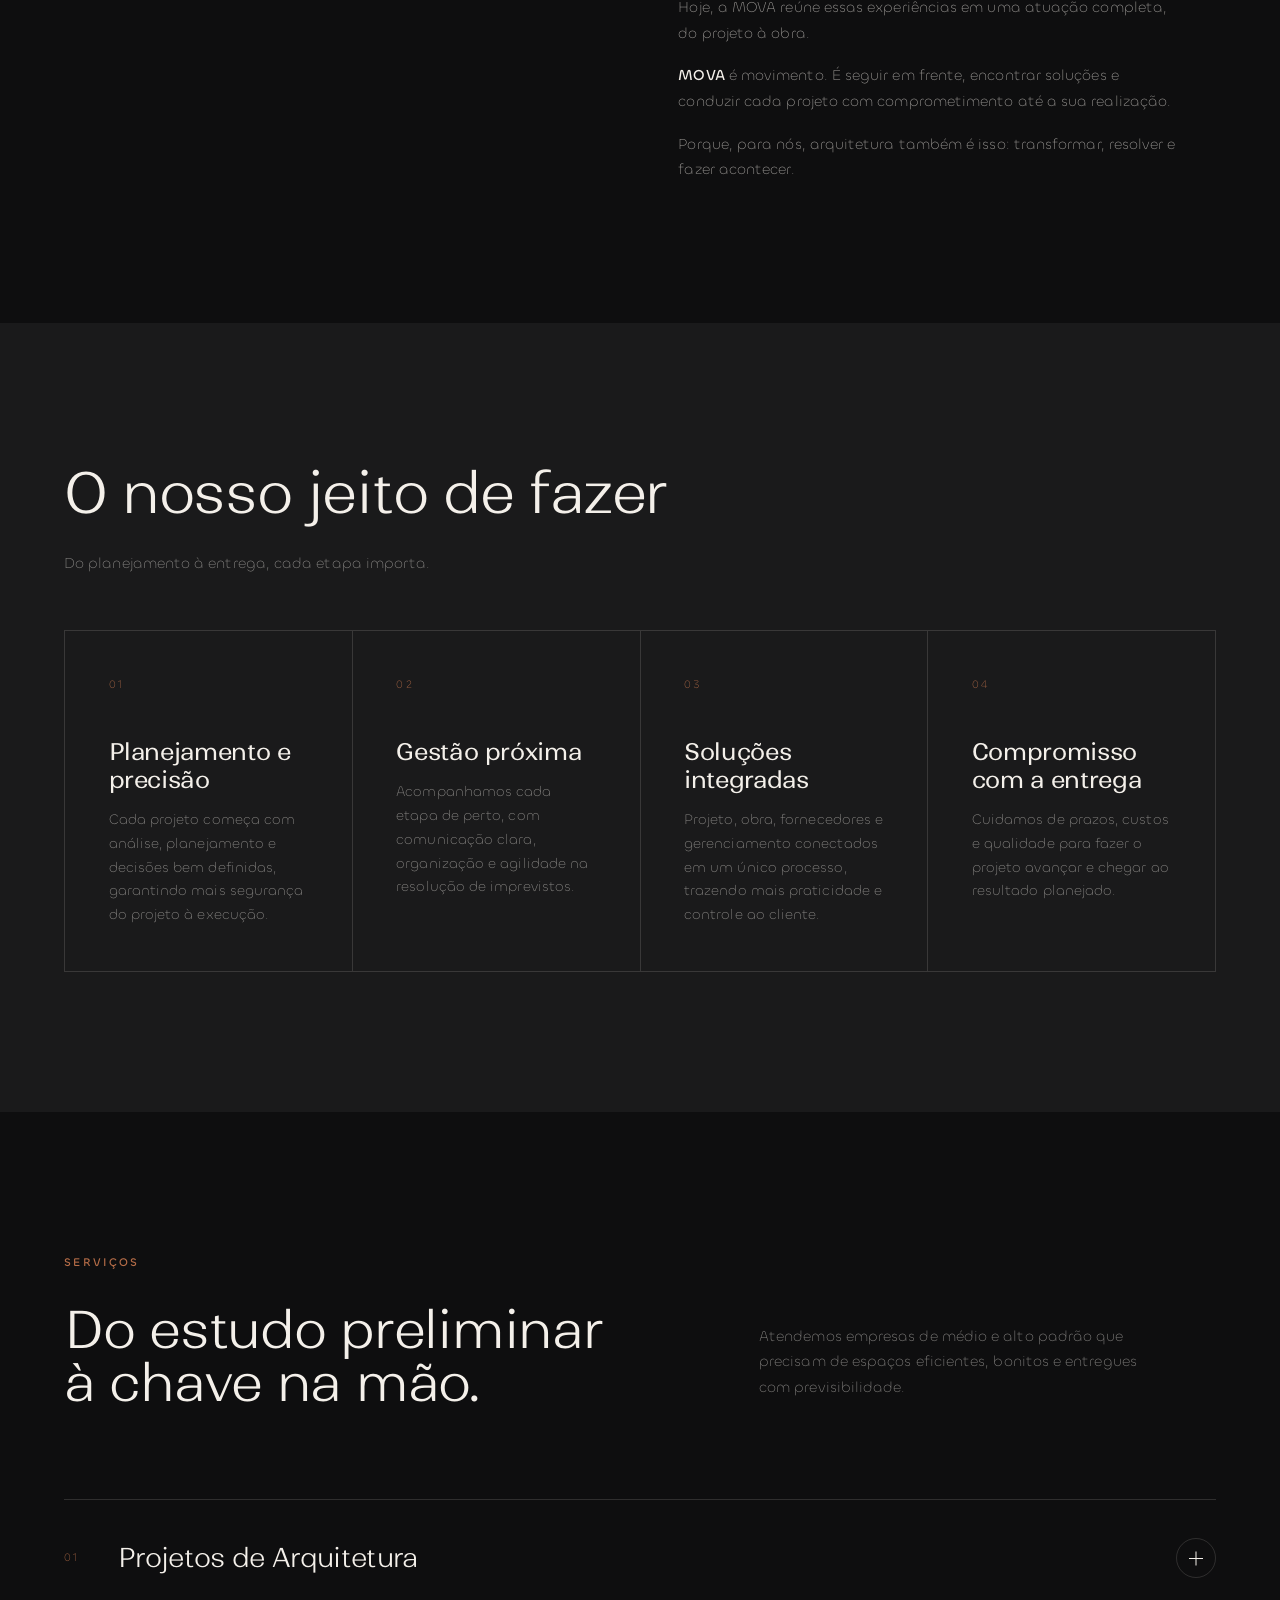
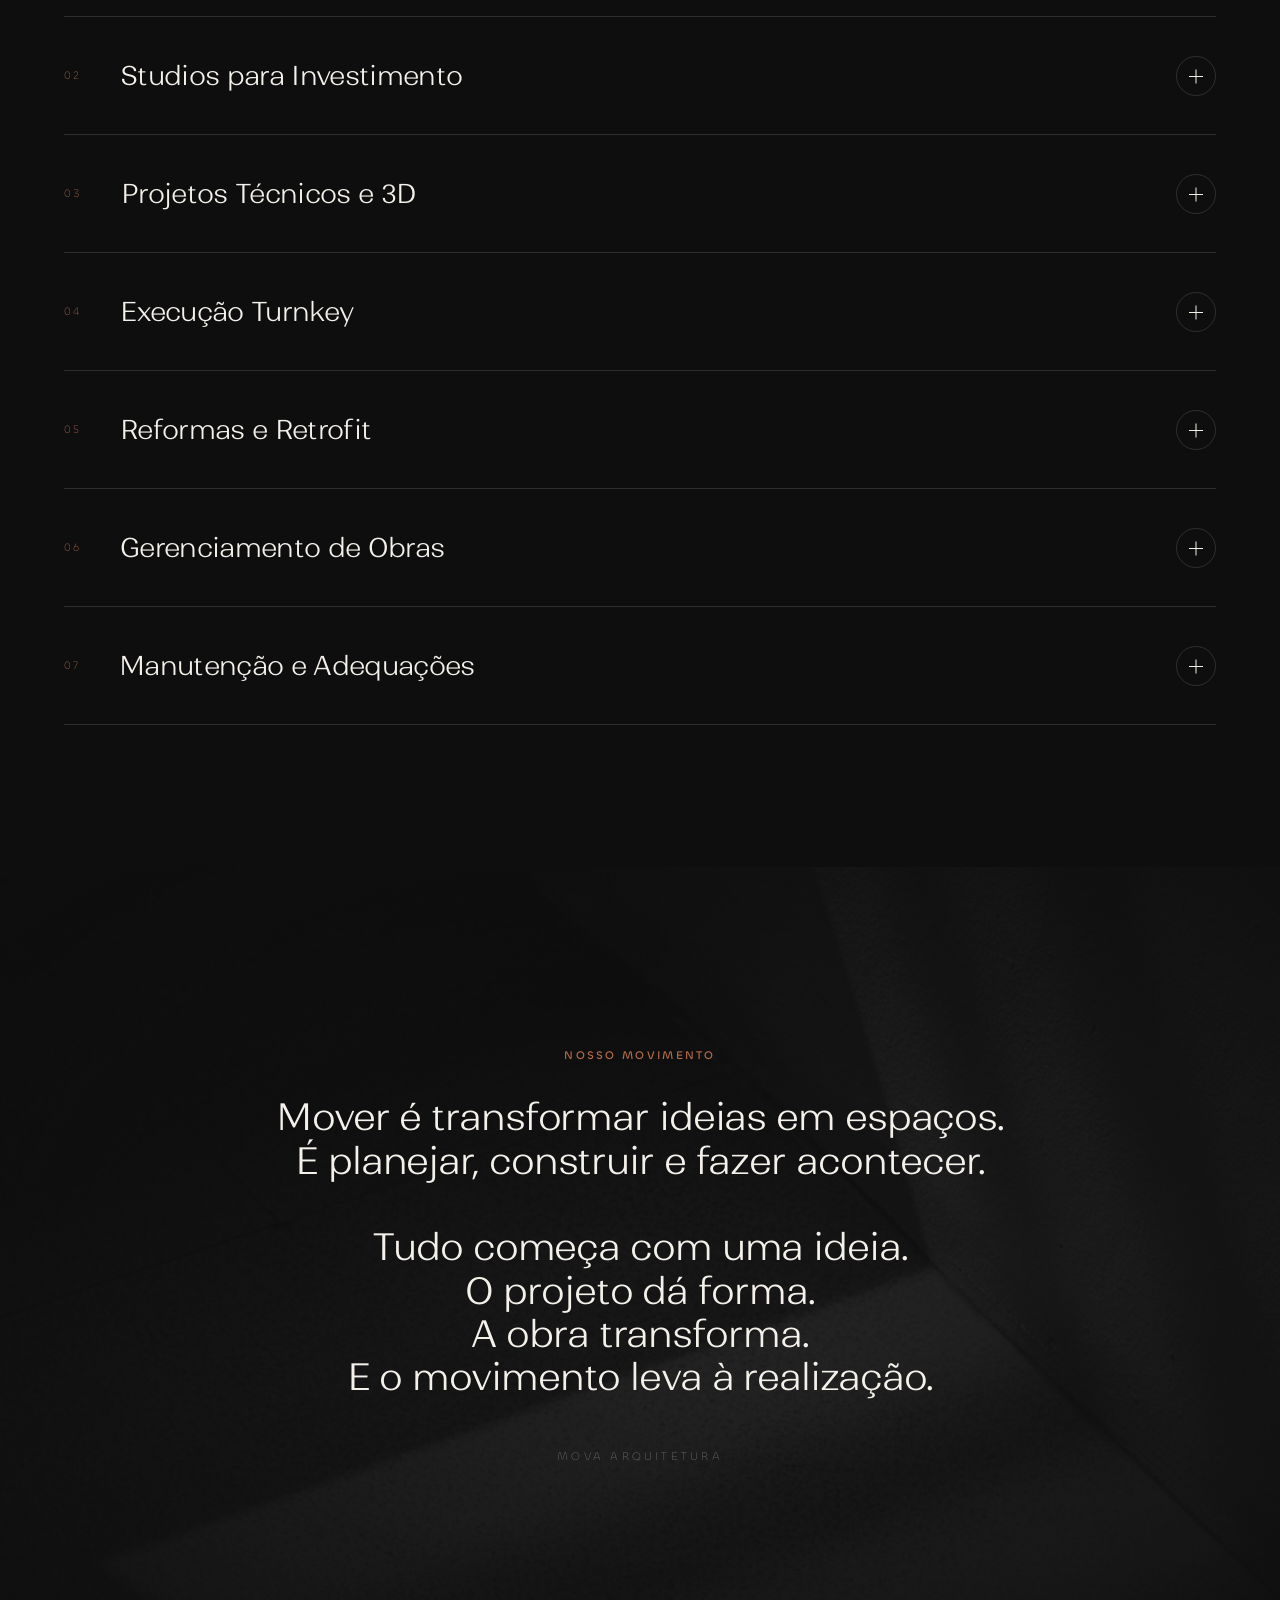
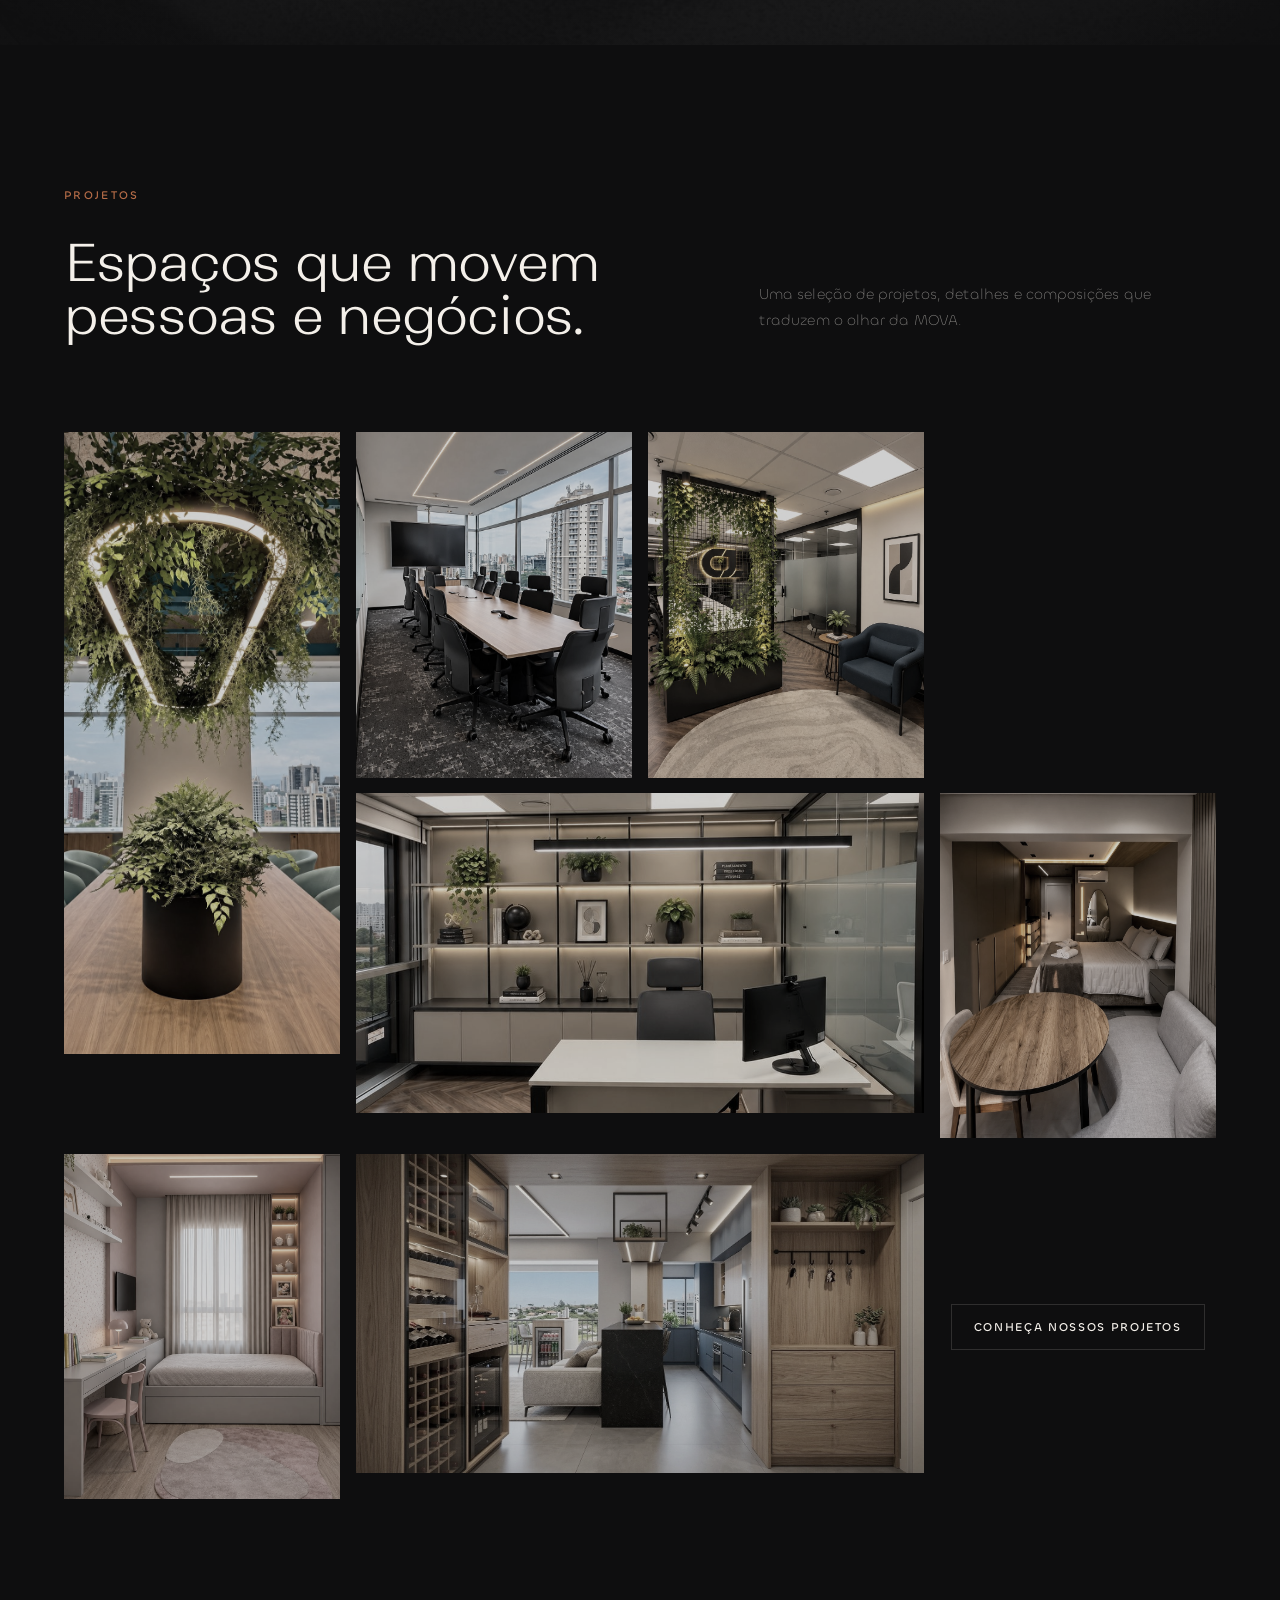
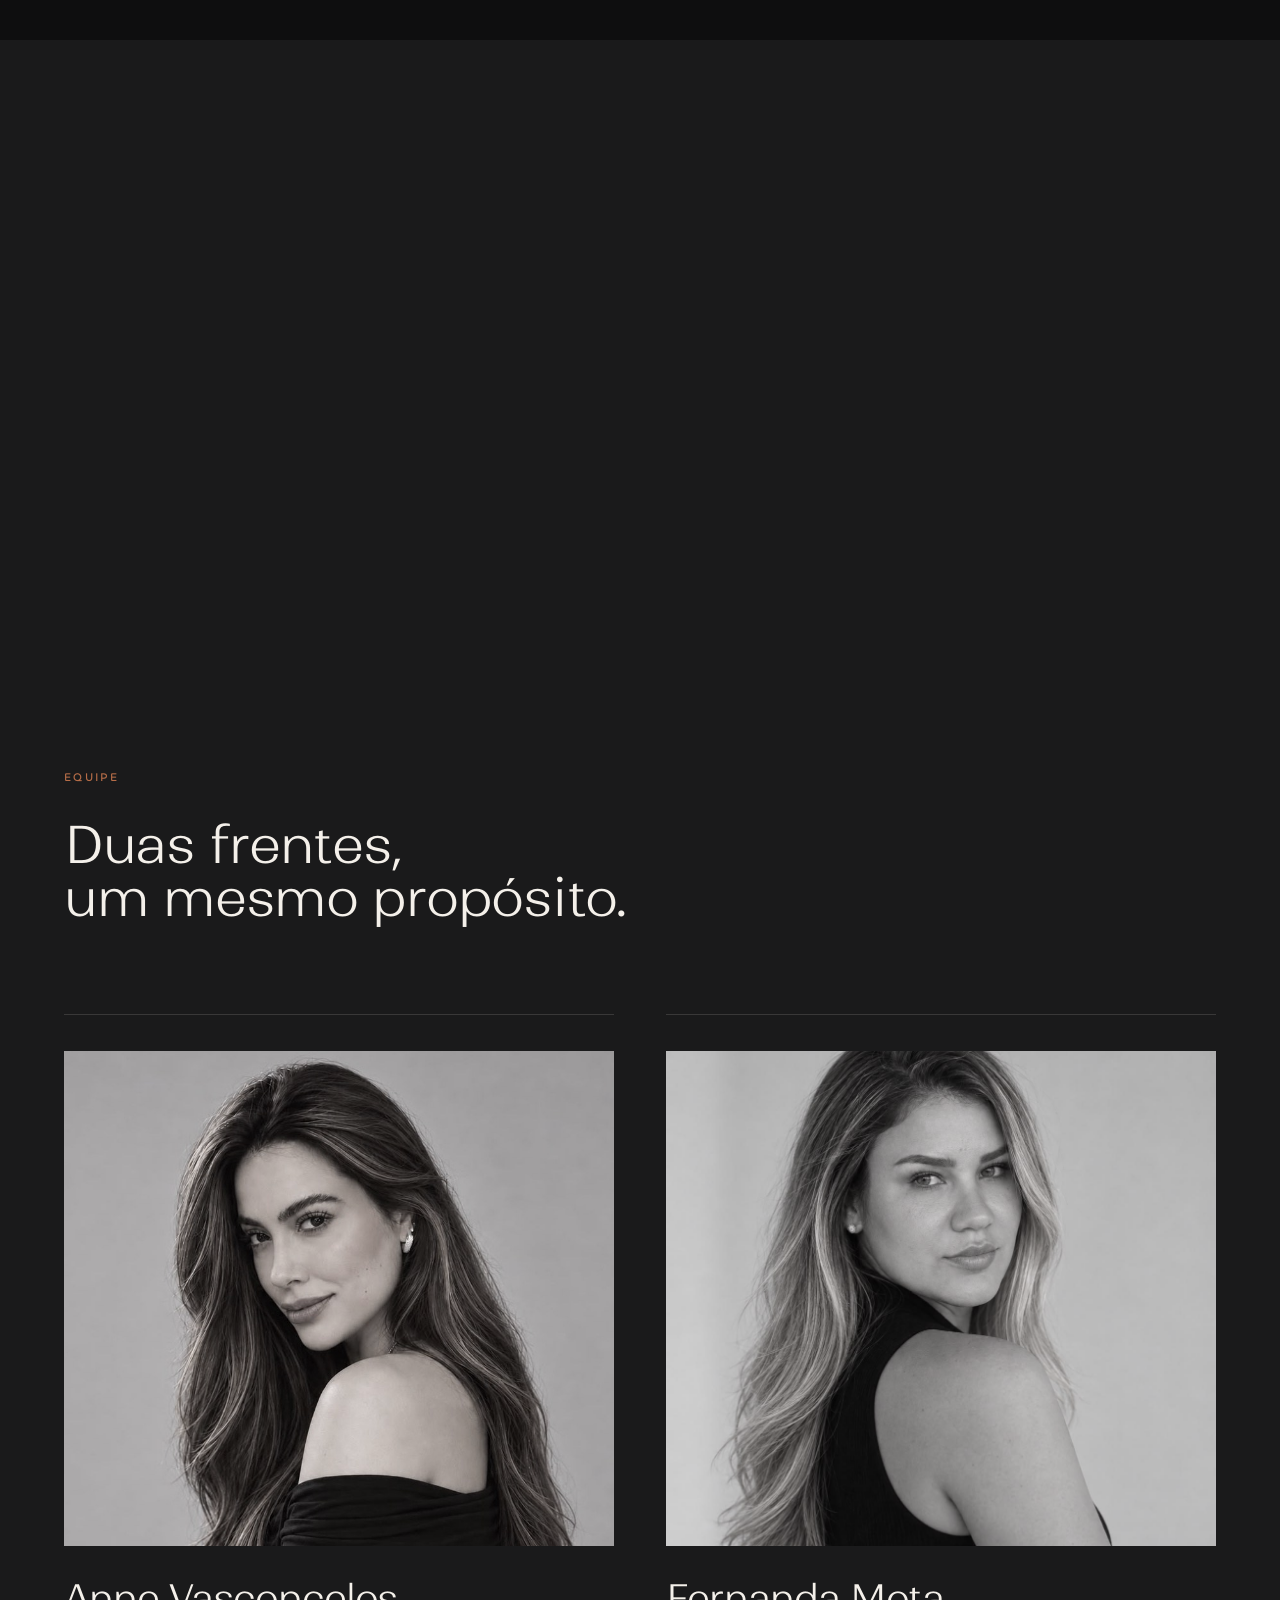
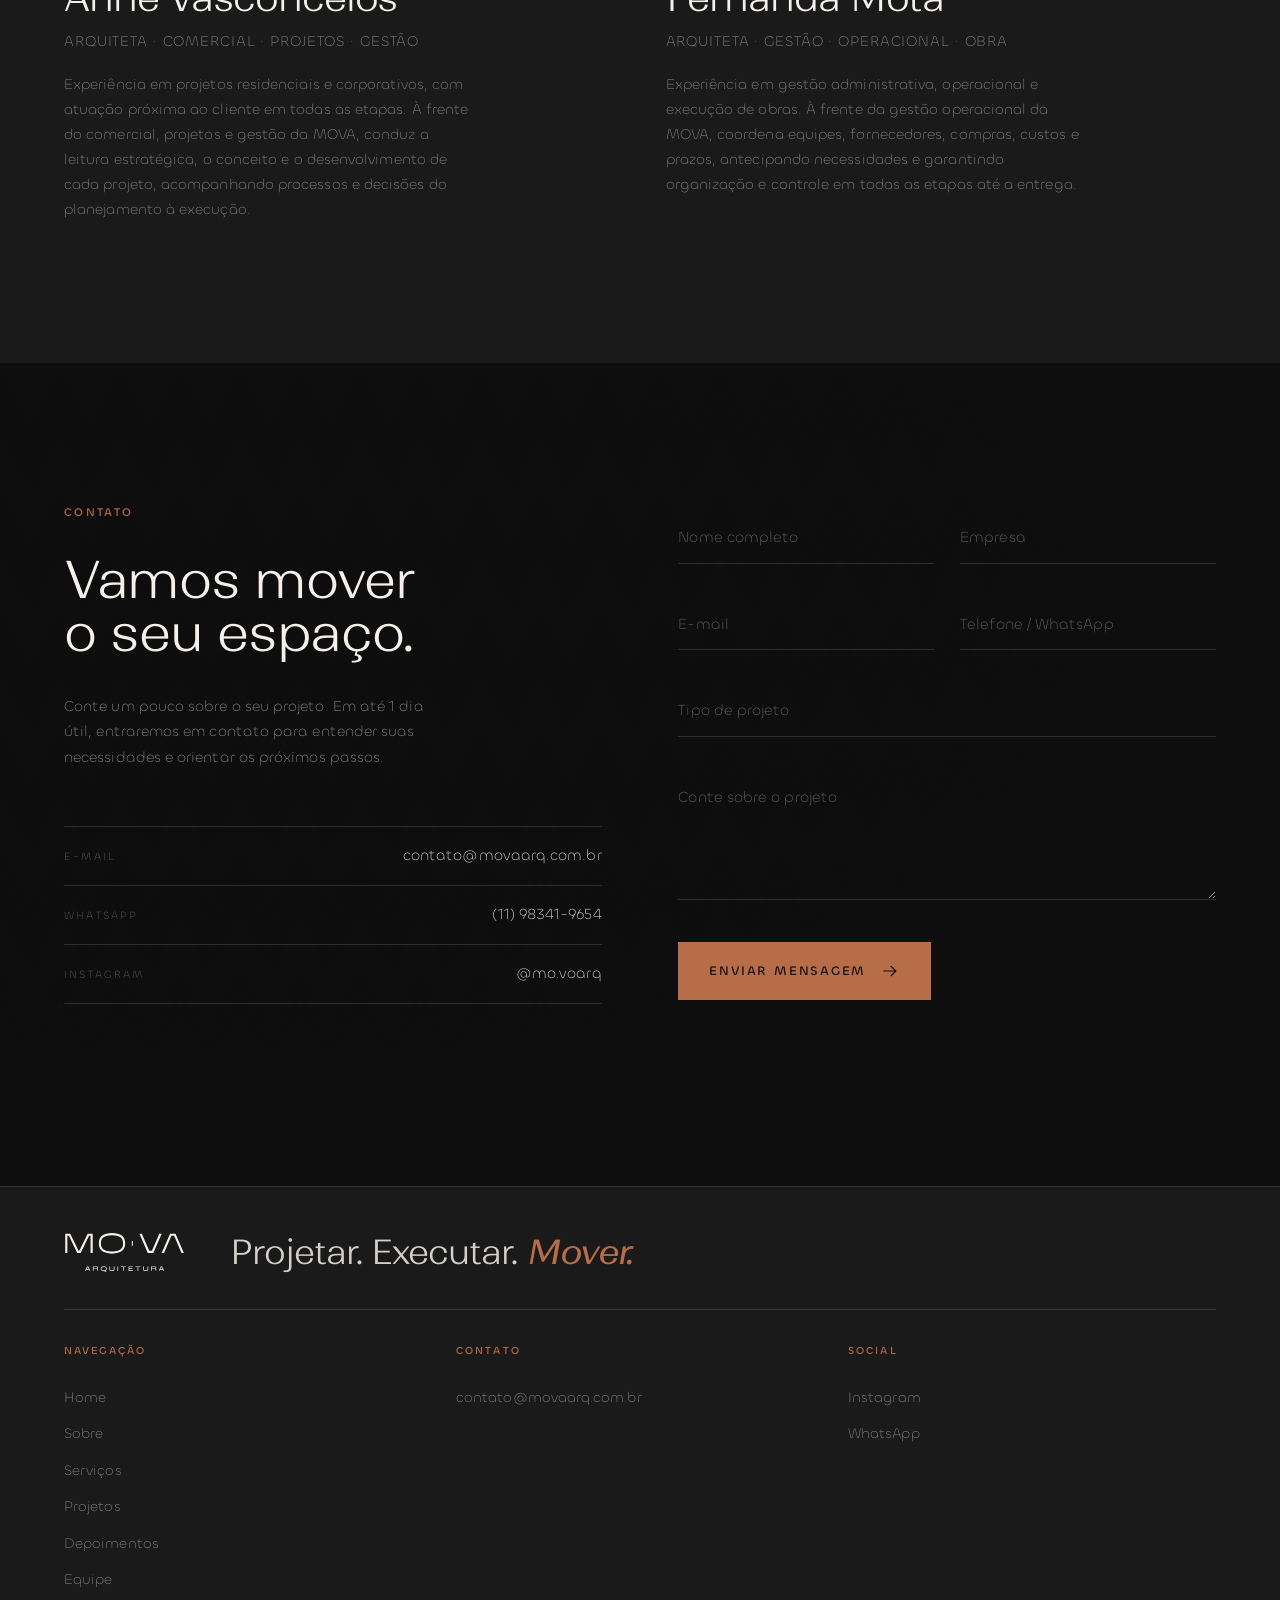
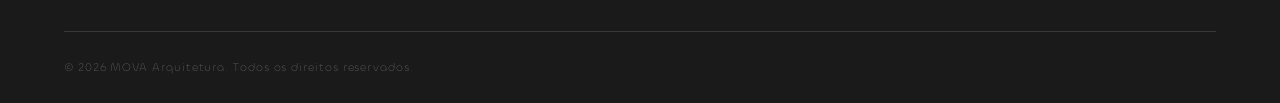
==== commit ee77dfde: "adicionando painel moova administrativo" ====
--- a/index.html
+++ b/index.html
@@ -17,7 +17,7 @@
 <link rel="icon" href="src/assets/logo/favicon.svg" type="image/svg+xml">
 <link rel="preload" href="src/assets/fonts/Ranade-Light.woff2" as="font" type="font/woff2" crossorigin>
 <link rel="preload" href="src/assets/fonts/Chillax-Light.woff2" as="font" type="font/woff2" crossorigin>
-<link rel="stylesheet" href="src/styles/style.css?v=5">
+<link rel="stylesheet" href="src/styles/style.css?v=6">
 </head>
 <body>
 
@@ -487,6 +487,6 @@
   <span class="sound__label">Som</span>
 </button>
 
-<script src="src/scripts/main.js?v=5" defer></script>
+<script src="src/scripts/main.js?v=6" defer></script>
 </body>
 </html>
